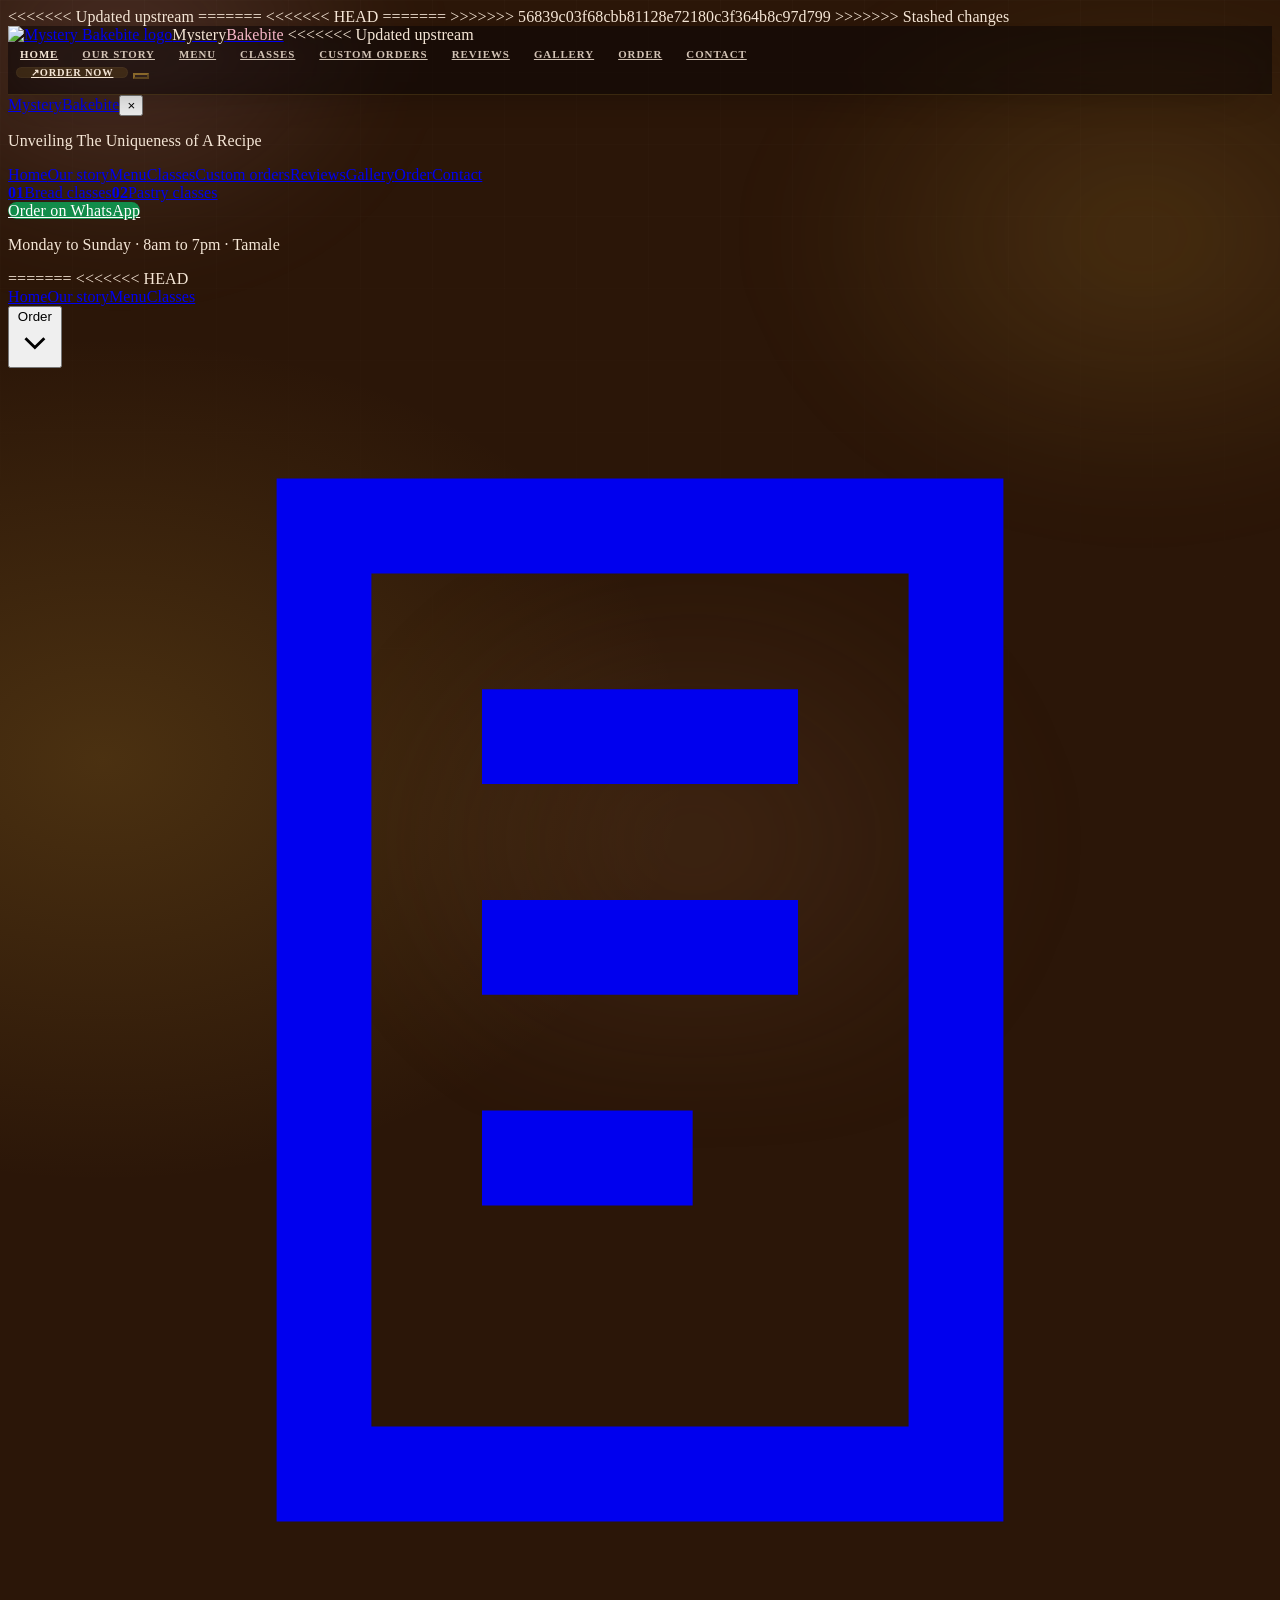
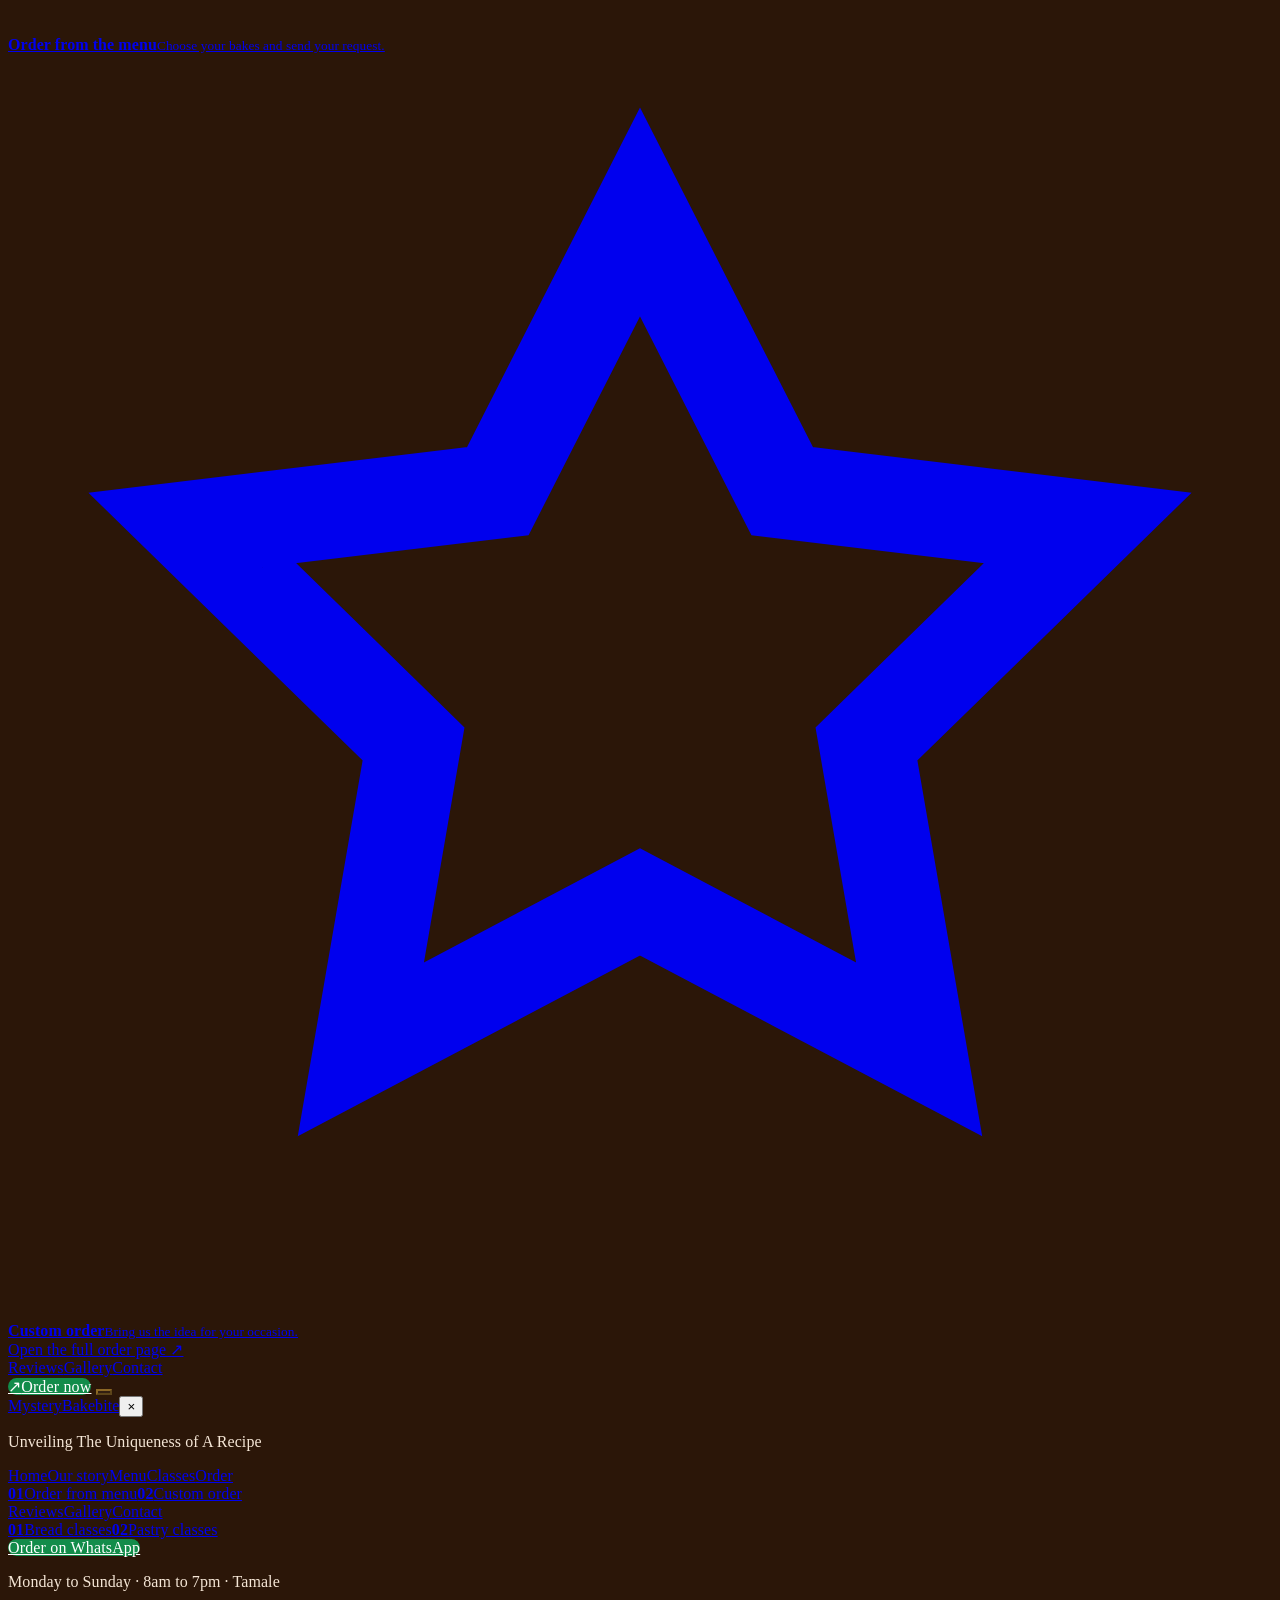
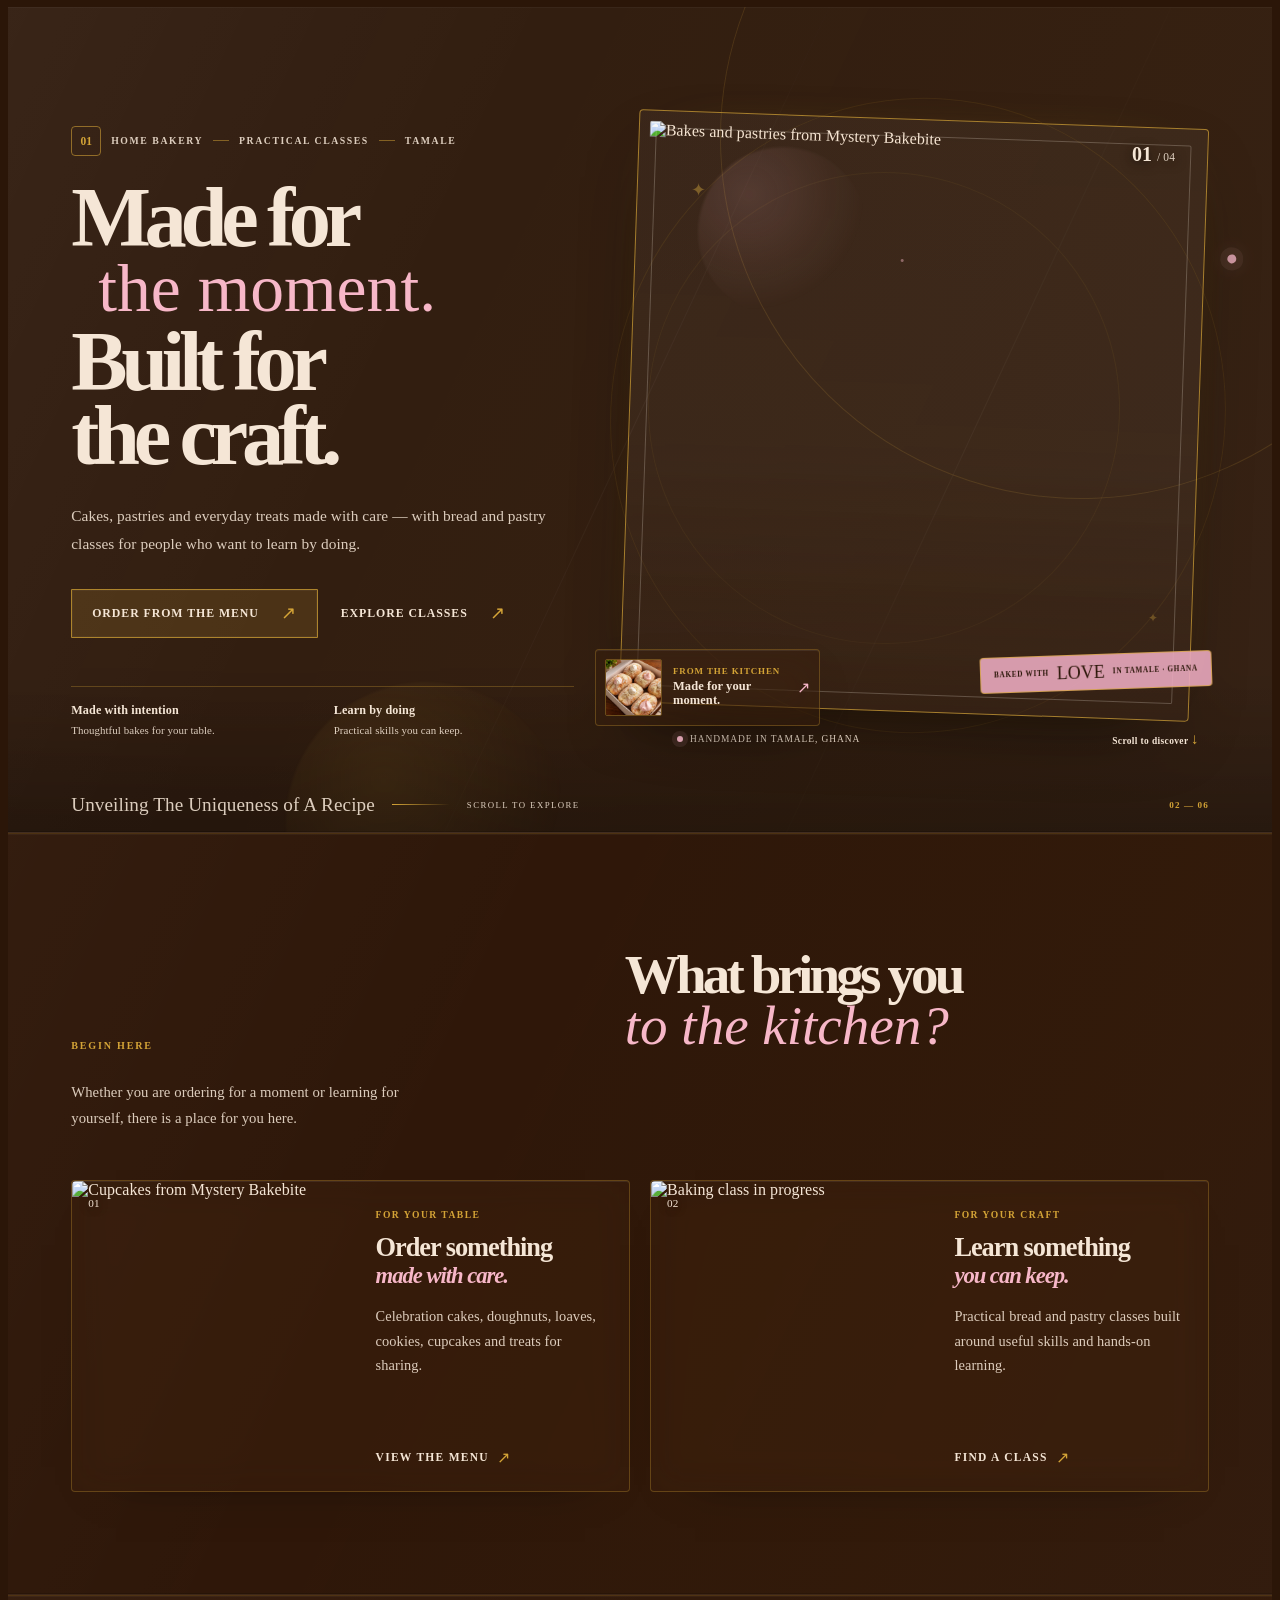
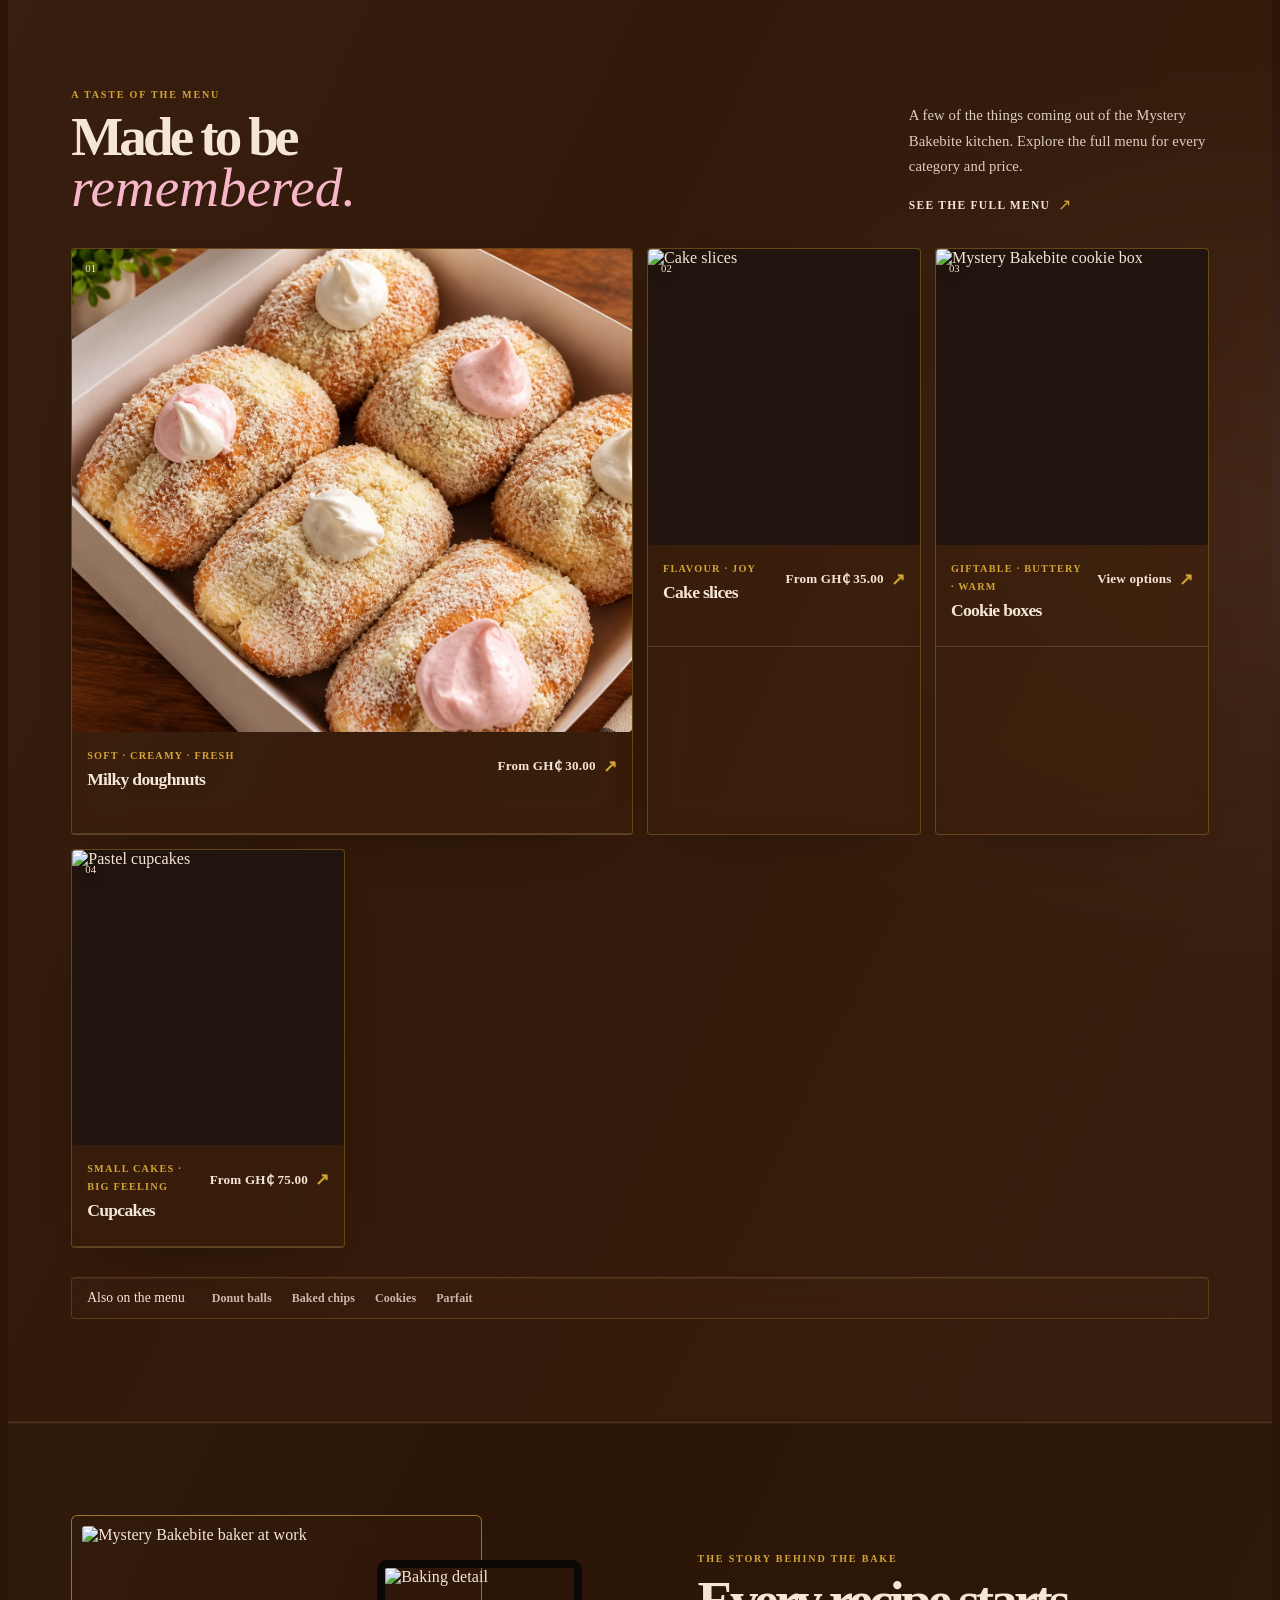
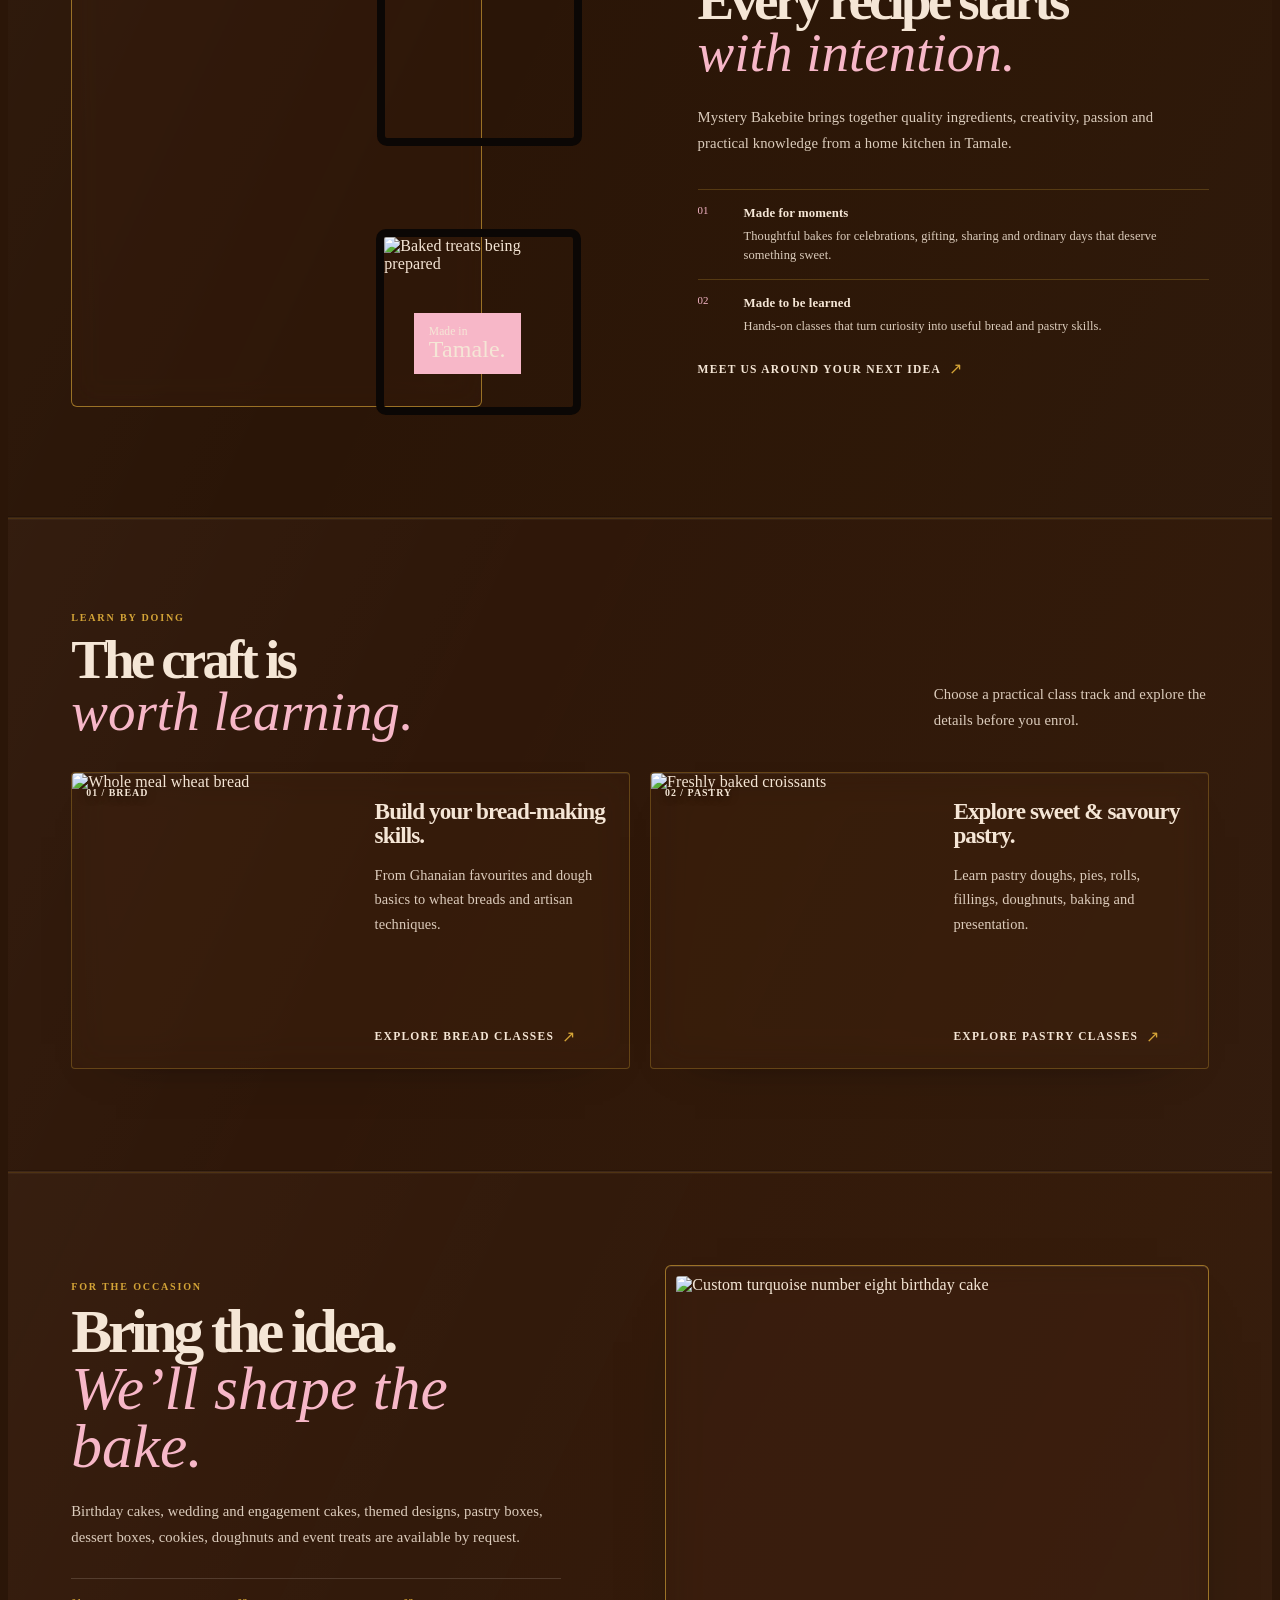
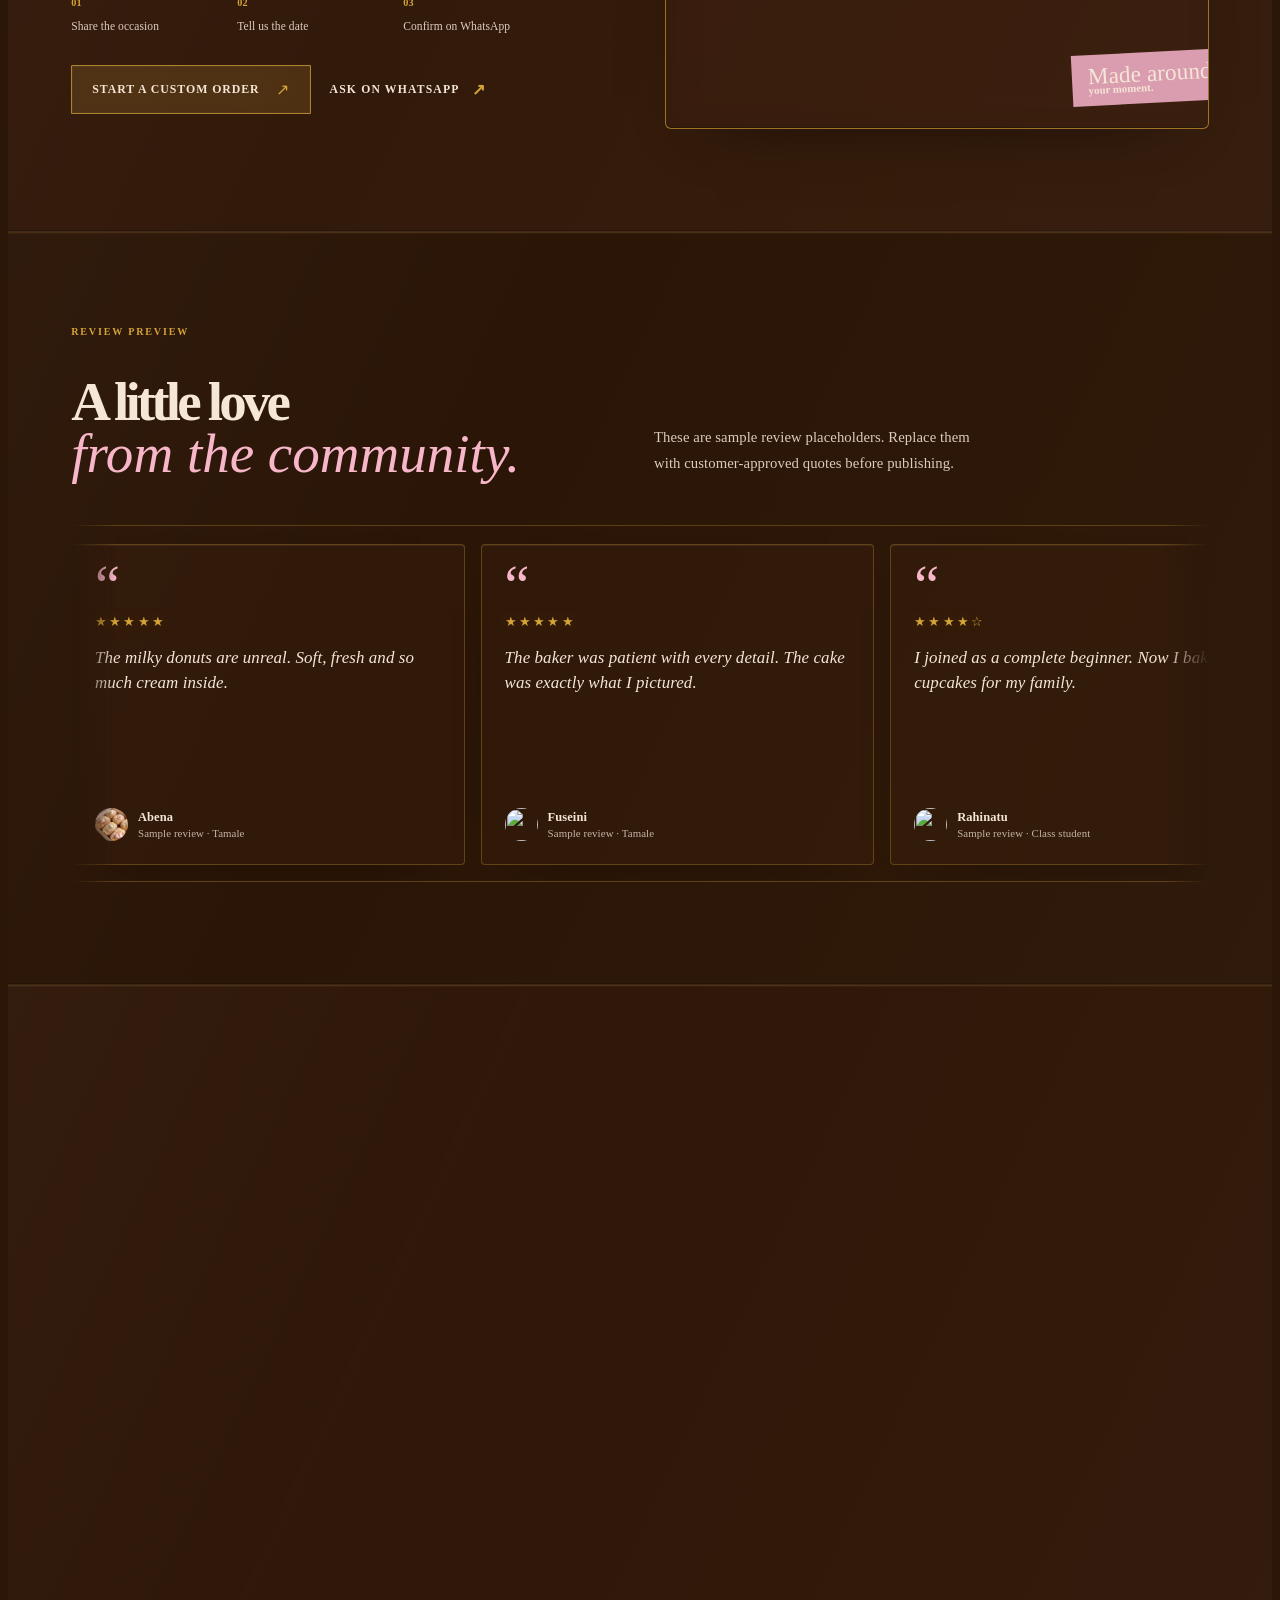
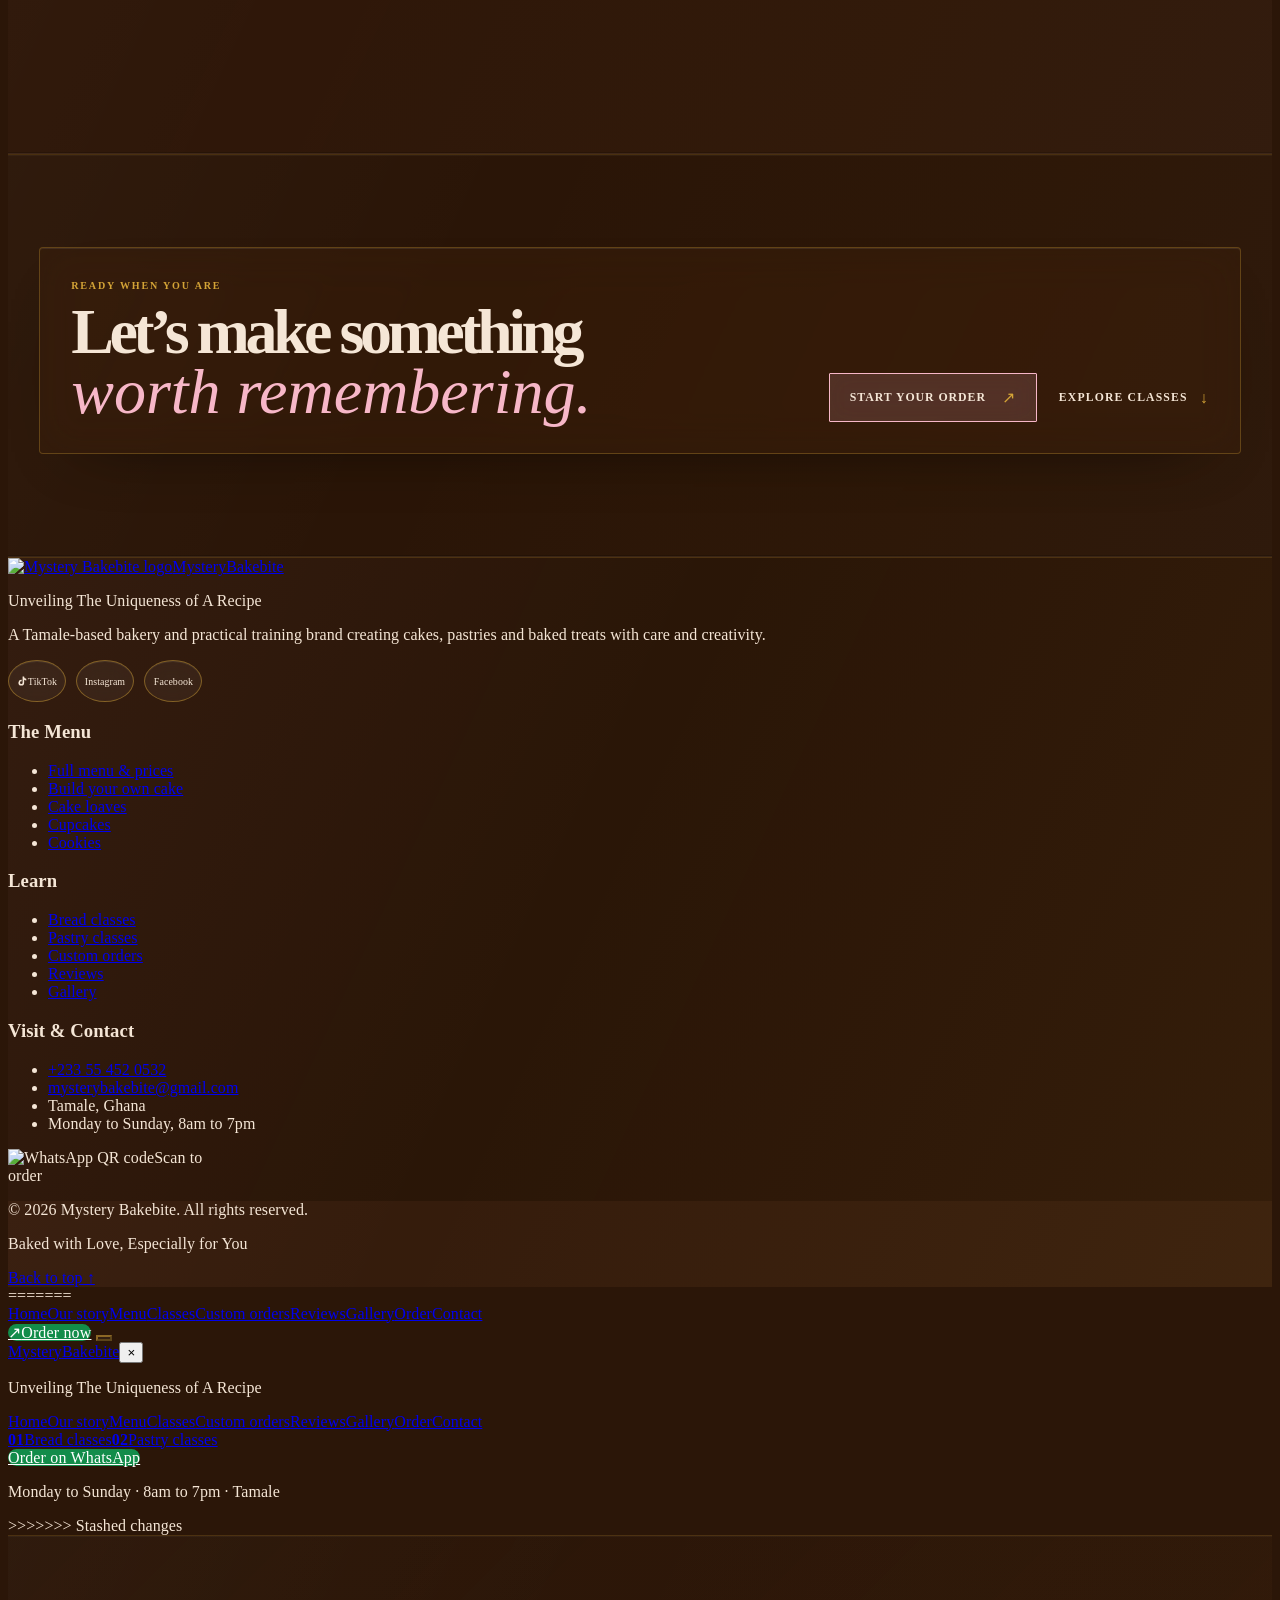
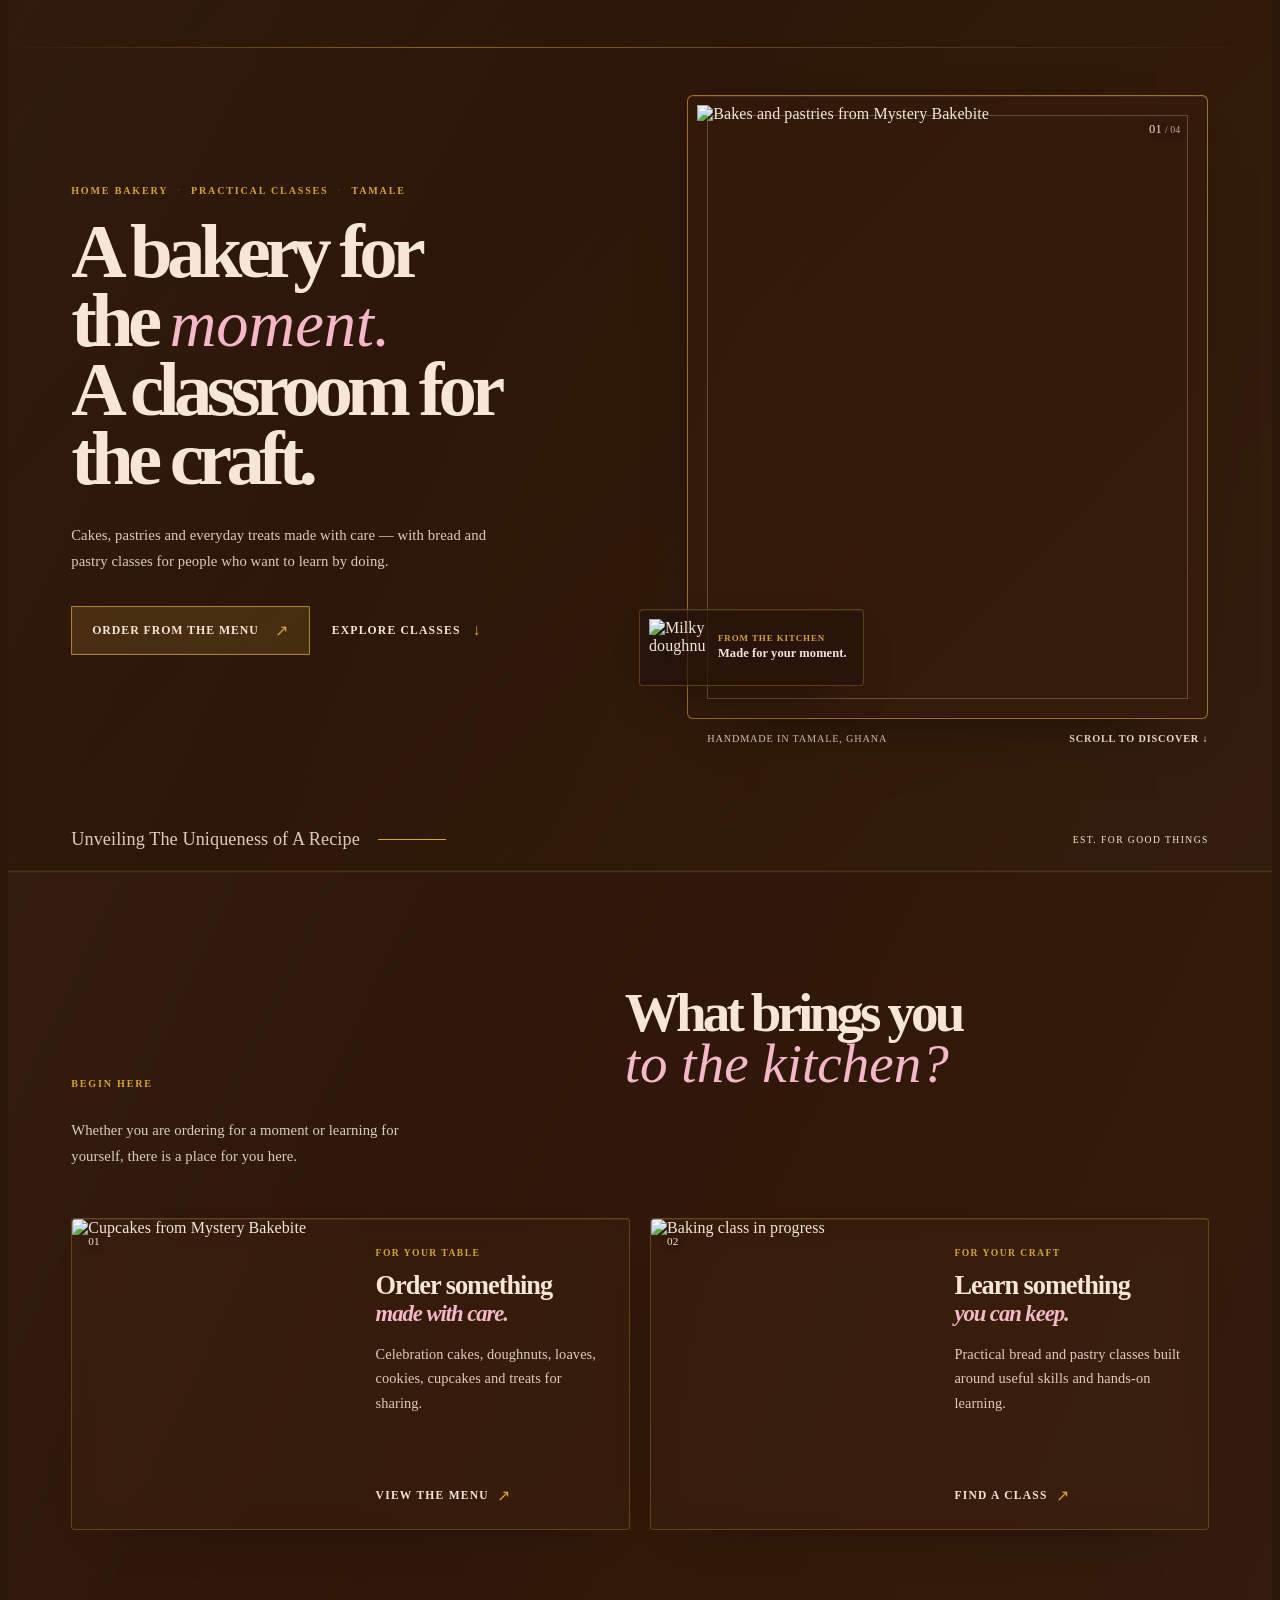
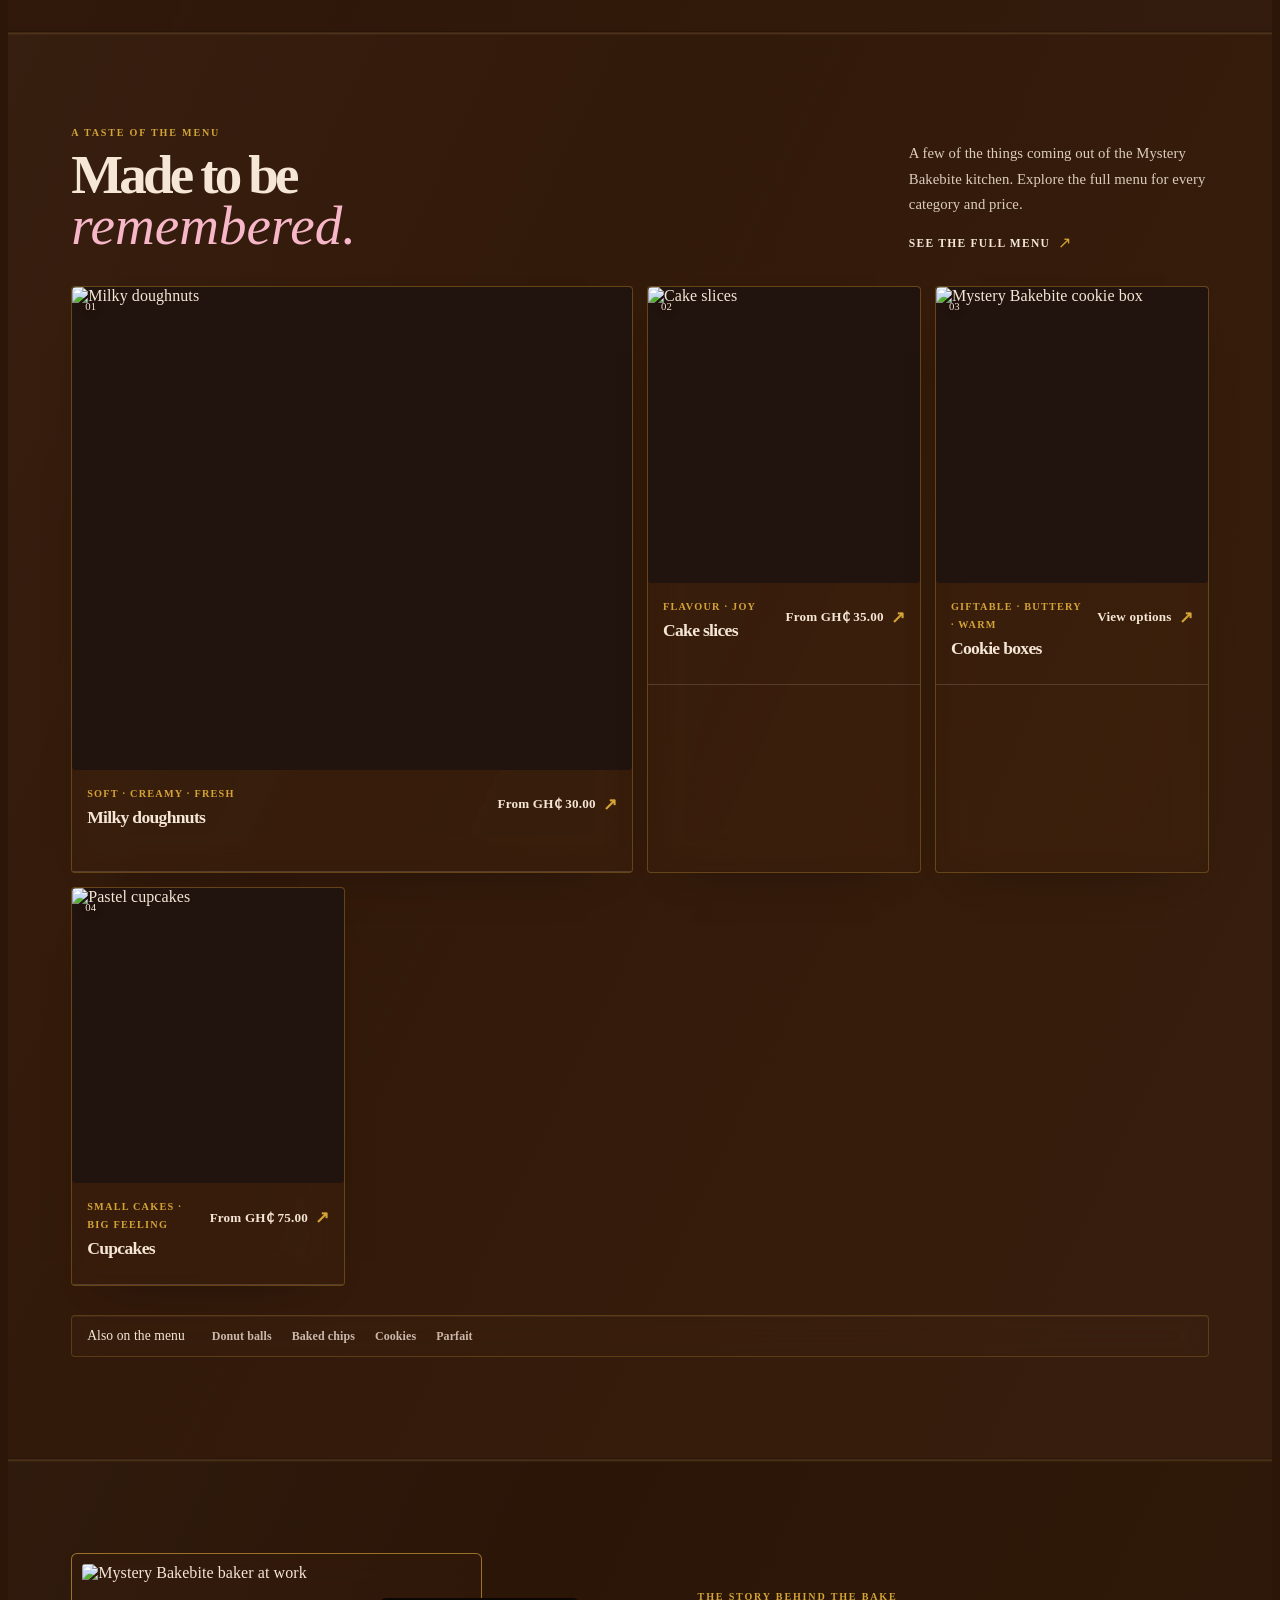
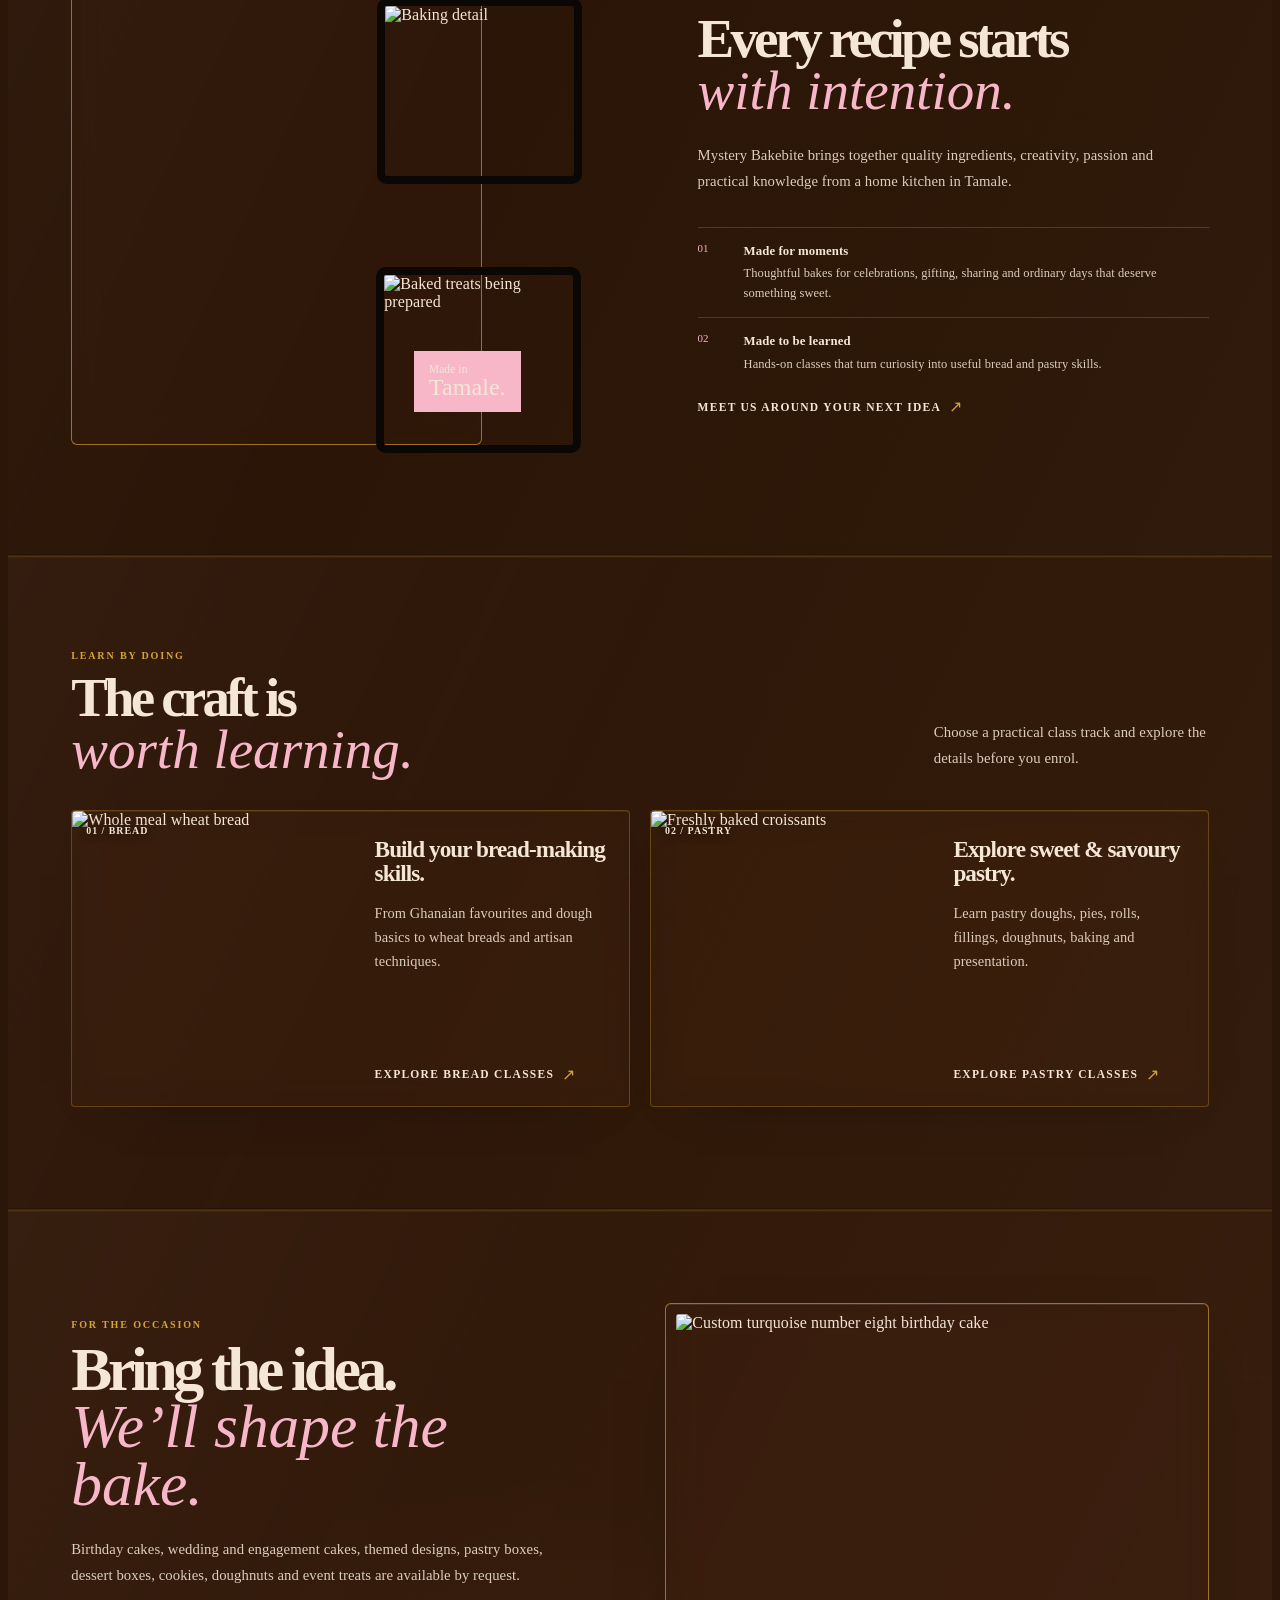
==== index.html @ 4af6d93e "v4.0" ====
<!doctype html>
<html lang="en">
<head>
<meta charset="utf-8">
<meta name="viewport" content="width=device-width, initial-scale=1">
<title>Mystery Bakebite | Home Bakery & Baking Classes in Tamale</title>
<meta name="description" content="Mystery Bakebite is a Tamale home bakery offering cakes, pastries, baked treats, custom orders and practical bread and pastry classes.">
<meta name="theme-color" content="#2B1608">
<meta property="og:type" content="website"><meta property="og:site_name" content="Mystery Bakebite"><meta property="og:locale" content="en_GH">
<meta property="og:title" content="Mystery Bakebite | Home Bakery & Baking Classes in Tamale"><meta property="og:description" content="Cakes, pastries, baked treats and practical baking classes in Tamale, Ghana.">
<meta name="twitter:card" content="summary"><meta name="twitter:title" content="Mystery Bakebite | Home Bakery & Baking Classes in Tamale"><meta name="twitter:description" content="Cakes, pastries, baked treats and practical baking classes in Tamale, Ghana.">
<link rel="icon" href="assets/favicon.png">
<link rel="preconnect" href="https://fonts.googleapis.com"><link rel="preconnect" href="https://fonts.gstatic.com" crossorigin>
<<<<<<< Updated upstream
<link href="https://fonts.googleapis.com/css2?family=Great+Vibes&family=Inter:wght@400;500;600;700;800&family=Playfair+Display:ital,wght@0,400;0,600;0,700;0,800;1,400&display=swap" rel="stylesheet">
=======
<<<<<<< HEAD
<link href="https://fonts.googleapis.com/css2?family=Great+Vibes&family=Playfair+Display:ital,wght@0,400;0,600;0,700;0,800;1,400&display=swap" rel="stylesheet">
=======
<link href="https://fonts.googleapis.com/css2?family=Great+Vibes&family=Inter:wght@400;500;600;700;800&family=Playfair+Display:ital,wght@0,400;0,600;0,700;0,800;1,400&display=swap" rel="stylesheet">
>>>>>>> 56839c03f68cbb81128e72180c3f364b8c97d799
>>>>>>> Stashed changes
<link rel="stylesheet" href="css/style.css"><link rel="stylesheet" href="css/lux.css">
<script type="application/ld+json">{"@context":"https://schema.org","@type":"Bakery","name":"Mystery Bakebite","description":"Home bakery in Tamale, Ghana, offering handmade baked goods, classes and custom orders.","telephone":"+233554520532","email":"mysterybakebite@gmail.com","address":{"@type":"PostalAddress","addressLocality":"Tamale","addressRegion":"Northern Region","addressCountry":"GH"},"areaServed":{"@type":"City","name":"Tamale"},"openingHoursSpecification":[{"@type":"OpeningHoursSpecification","dayOfWeek":["https://schema.org/Monday","https://schema.org/Tuesday","https://schema.org/Wednesday","https://schema.org/Thursday","https://schema.org/Friday","https://schema.org/Saturday","https://schema.org/Sunday"],"opens":"08:00","closes":"19:00"}],"sameAs":["https://www.tiktok.com/@mysterybakebites","https://www.instagram.com/mysterybakebites","https://www.facebook.com/mysterybakebites","https://www.youtube.com/@mysterybakebites"]}</script>
</head>
<body id="top" class="home-relaunch home-v2">
<header class="site-header nav5 nav6"><div class="wrap nav5-inner">
<a class="brand" href="index.html"><img class="brand-logo" src="assets/logo.webp" alt="Mystery Bakebite logo"><span class="brand-name"><span class="brand-mystery">Mystery</span><span class="brand-bakebite">Bakebite</span></span></a>
<<<<<<< Updated upstream
<nav class="main-nav" aria-label="Main"><a class="nav-link" data-key="home" href="index.html">Home</a><a class="nav-link" data-key="story" href="#story">Our story</a><a class="nav-link" data-key="menu" href="menu.html">Menu</a><a class="nav-link" data-key="classes" href="#classes">Classes</a><a class="nav-link" data-key="custom" href="#custom">Custom orders</a><a class="nav-link" data-key="reviews" href="#reviews">Reviews</a><a class="nav-link" data-key="gallery" href="#gallery">Gallery</a><a class="nav-link" data-key="order" href="order.html">Order</a><a class="nav-link" data-key="contact" href="#contact">Contact</a></nav>
<a class="btn btn-wa header-wa" href="order.html"><span class="wa-symbol">↗</span><span class="wa-label">Order now</span></a>
<button class="nav-toggle" aria-label="Open menu" aria-controls="drawer" aria-expanded="false"><span></span><span></span><span></span></button>
</div></header>
<div class="drawer" id="drawer" aria-hidden="true"><div class="dr-backdrop" data-close></div><aside class="dr-panel" role="dialog" aria-label="Menu"><div class="dr-top"><a class="brand" href="index.html"><img class="brand-logo" src="assets/logo.webp" alt=""><span class="brand-name"><span class="brand-mystery">Mystery</span><span class="brand-bakebite">Bakebite</span></span></a><button class="dr-close" aria-label="Close menu" data-close>×</button></div><p class="dr-slogan">Unveiling The Uniqueness of A Recipe</p><nav class="dr-nav"><a class="dr-main" href="index.html">Home</a><a class="dr-main" href="#story">Our story</a><a class="dr-main" href="menu.html">Menu</a><a class="dr-main" href="#classes">Classes</a><a class="dr-main" href="#custom">Custom orders</a><a class="dr-main" href="#reviews">Reviews</a><a class="dr-main" href="#gallery">Gallery</a><a class="dr-main" href="order.html">Order</a><a class="dr-main" href="#contact">Contact</a><div class="dr-levels"><a class="dr-lv" href="classes.html"><b>01</b>Bread classes</a><a class="dr-lv" href="pastries.html"><b>02</b>Pastry classes</a></div></nav><div class="dr-bottom"><a class="btn btn-wa" href="https://wa.me/233554520532?text=Hello%20Mystery%20Bakebite%21%20I%27d%20like%20to%20place%20an%20order%20%F0%9F%8D%A9" target="_blank" rel="noopener">Order on WhatsApp</a><p>Monday to Sunday · 8am to 7pm · Tamale</p></div></aside></div>
<main>
=======
<<<<<<< HEAD
<nav class="main-nav" aria-label="Main"><a class="nav-link" data-key="home" href="index.html">Home</a><a class="nav-link" data-key="story" href="#story">Our story</a><a class="nav-link" data-key="menu" href="menu.html">Menu</a><a class="nav-link" data-key="classes" href="classes.html">Classes</a><div class="nav-item has-dd" data-key="order"><button class="nav-link dd-btn" type="button" aria-haspopup="true" aria-expanded="false">Order <svg class="chev" viewBox="0 0 24 24" fill="none" stroke="currentColor" stroke-width="1.8" aria-hidden="true"><path d="m6 9 6 6 6-6"></path></svg></button><div class="dd-panel"><div class="dd-inner"><a class="dd-link" href="order.html"><span class="dd-ic"><svg viewBox="0 0 24 24" fill="none" stroke="currentColor" stroke-width="1.8" aria-hidden="true"><path d="M6 3h12v18H6zM9 7h6M9 11h6M9 15h4"></path></svg></span><span><b>Order from the menu</b><small>Choose your bakes and send your request.</small></span></a><a class="dd-link" href="#custom"><span class="dd-ic"><svg viewBox="0 0 24 24" fill="none" stroke="currentColor" stroke-width="1.8" aria-hidden="true"><path d="M12 3 14.7 8.3 20.5 9l-4.2 4.1 1 5.8-5.3-2.8-5.3 2.8 1-5.8L3.5 9l5.8-.7L12 3Z"></path></svg></span><span><b>Custom order</b><small>Bring us the idea for your occasion.</small></span></a></div><a class="dd-foot" href="order.html">Open the full order page ↗</a></div></div><a class="nav-link" data-key="reviews" href="#reviews">Reviews</a><a class="nav-link" data-key="gallery" href="#gallery">Gallery</a><a class="nav-link" data-key="contact" href="contact.html">Contact</a></nav>
<a class="btn btn-wa header-wa" href="order.html"><span class="wa-symbol">↗</span><span class="wa-label">Order now</span></a>
<button class="nav-toggle" aria-label="Open menu" aria-controls="drawer" aria-expanded="false"><span></span><span></span><span></span></button>
</div></header>
<div class="drawer" id="drawer" aria-hidden="true"><div class="dr-backdrop" data-close></div><aside class="dr-panel" role="dialog" aria-label="Menu"><div class="dr-top"><a class="brand" href="index.html"><img class="brand-logo" src="assets/logo.webp" alt=""><span class="brand-name"><span class="brand-mystery">Mystery</span><span class="brand-bakebite">Bakebite</span></span></a><button class="dr-close" aria-label="Close menu" data-close>×</button></div><p class="dr-slogan">Unveiling The Uniqueness of A Recipe</p><nav class="dr-nav"><a class="dr-main" href="index.html">Home</a><a class="dr-main" href="#story">Our story</a><a class="dr-main" href="menu.html">Menu</a><a class="dr-main" href="classes.html">Classes</a><a class="dr-main" href="order.html">Order</a><div class="dr-levels dr-order-sub"><a class="dr-lv" href="order.html"><b>01</b>Order from menu</a><a class="dr-lv" href="#custom"><b>02</b>Custom order</a></div><a class="dr-main" href="#reviews">Reviews</a><a class="dr-main" href="#gallery">Gallery</a><a class="dr-main" href="contact.html">Contact</a><div class="dr-levels"><a class="dr-lv" href="classes.html"><b>01</b>Bread classes</a><a class="dr-lv" href="pastries.html"><b>02</b>Pastry classes</a></div></nav><div class="dr-bottom"><a class="btn btn-wa" href="https://wa.me/233554520532?text=Hello%20Mystery%20Bakebite%21%20I%27d%20like%20to%20place%20an%20order%20%F0%9F%8D%A9" target="_blank" rel="noopener">Order on WhatsApp</a><p>Monday to Sunday · 8am to 7pm · Tamale</p></div></aside></div>
<main>
  <section class="v3-hero" aria-labelledby="hero-title">
    <div class="v3-hero-backdrop" aria-hidden="true"><span class="v3-gridline v3-gridline-a"></span><span class="v3-gridline v3-gridline-b"></span><span class="v3-orbit v3-orbit-a"></span><span class="v3-orbit v3-orbit-b"></span><span class="v3-orb v3-orb-a"></span><span class="v3-orb v3-orb-b"></span><span class="v3-spark v3-spark-a">✦</span><span class="v3-spark v3-spark-b">✦</span><span class="v3-spark v3-spark-c">·</span></div>
    <div class="wrap v3-hero-grid">
      <div class="v3-hero-copy">
        <div class="v3-eyebrow"><span class="v3-eyebrow-number">01</span><span>Home bakery</span><i></i><span>Practical classes</span><i></i><span>Tamale</span></div>
        <h1 id="hero-title"><span>Made for</span><em>the moment.</em><span>Built for</span><strong>the craft.</strong></h1>
        <p class="v3-hero-lede">Cakes, pastries and everyday treats made with care — with bread and pastry classes for people who want to learn by doing.</p>
        <div class="v3-actions"><a class="v3-button v3-button-primary" href="order.html">Order from the menu <span>↗</span></a><a class="v3-button v3-button-quiet" href="classes.html">Explore classes <span>↗</span></a></div>
        <div class="v3-proof-row"><div><b>Made with intention</b><span>Thoughtful bakes for your table.</span></div><div><b>Learn by doing</b><span>Practical skills you can keep.</span></div></div>
      </div>
      <figure class="v3-hero-visual">
        <div class="v3-image-shell"><div class="v3-image-ring"></div><div class="v3-image-frame"><img src="assets/lux-hero.webp" alt="Bakes and pastries from Mystery Bakebite"><span class="v3-image-wash"></span></div><div class="v3-image-index"><b>01</b><span>/ 04</span></div></div>
        <div class="v3-floating-card"><img src="assets/milky-doughnuts-new.webp" alt="Milky doughnuts"><span><small>From the kitchen</small><b>Made for your moment.</b></span><i>↗</i></div>
        <div class="v3-seal" aria-hidden="true"><span>BAKED WITH</span><b>LOVE</b><span>IN TAMALE · GHANA</span></div>
        <figcaption><span><i></i> Handmade in Tamale, Ghana</span><b>Scroll to discover <strong>↓</strong></b></figcaption>
      </figure>
    </div>
    <div class="wrap v3-hero-footer"><span>Unveiling The Uniqueness of A Recipe</span><i></i><span>Scroll to explore</span><b>02 — 06</b></div>
  </section>
  <section class="v2-intents" id="story"><div class="wrap"><div class="v2-section-intro reveal"><p class="v2-overline">Begin here</p><h2>What brings you<br><em>to the kitchen?</em></h2><p>Whether you are ordering for a moment or learning for yourself, there is a place for you here.</p></div><div class="v2-intent-grid"><a class="v2-intent v2-intent-bake reveal" href="menu.html"><div class="v2-intent-art"><img src="assets/cupcakes.webp" alt="Cupcakes from Mystery Bakebite"><span>01</span></div><div class="v2-intent-copy"><p class="v2-small-label">For your table</p><h3>Order something<br><em>made with care.</em></h3><p>Celebration cakes, doughnuts, loaves, cookies, cupcakes and treats for sharing.</p><span class="v2-link">View the menu <b>↗</b></span></div></a><a class="v2-intent v2-intent-learn reveal" href="#classes"><div class="v2-intent-art"><img src="assets/lux-story-3.webp" alt="Baking class in progress"><span>02</span></div><div class="v2-intent-copy"><p class="v2-small-label">For your craft</p><h3>Learn something<br><em>you can keep.</em></h3><p>Practical bread and pastry classes built around useful skills and hands-on learning.</p><span class="v2-link">Find a class <b>↗</b></span></div></a></div></div></section>
  <section class="v2-menu" id="menu"><div class="wrap"><div class="v2-heading-row reveal"><div><p class="v2-overline">A taste of the menu</p><h2>Made to be<br><em>remembered.</em></h2></div><div class="v2-heading-aside"><p>A few of the things coming out of the Mystery Bakebite kitchen. Explore the full menu for every category and price.</p><a class="v2-link" href="menu.html">See the full menu <b>↗</b></a></div></div><div class="v2-product-grid"><a class="v2-product v2-product-large reveal" href="order.html#cat-milky"><div class="v2-product-image"><img src="assets/milky-doughnuts-new.webp" alt="Milky doughnuts"><span>01</span></div><div class="v2-product-info"><div><small>Soft · creamy · fresh</small><h3>Milky doughnuts</h3></div><strong>From GH₵ 30.00 <i>↗</i></strong></div></a><a class="v2-product reveal" href="order.html#cat-slices"><div class="v2-product-image"><img src="assets/slices.webp" alt="Cake slices"><span>02</span></div><div class="v2-product-info"><div><small>Flavour · joy</small><h3>Cake slices</h3></div><strong>From GH₵ 35.00 <i>↗</i></strong></div></a><a class="v2-product reveal" href="order.html#cat-cookies"><div class="v2-product-image"><img src="assets/mystery-cookie-box.webp" alt="Mystery Bakebite cookie box"><span>03</span></div><div class="v2-product-info"><div><small>Giftable · buttery · warm</small><h3>Cookie boxes</h3></div><strong>View options <i>↗</i></strong></div></a><a class="v2-product reveal" href="order.html#cat-cupcakes"><div class="v2-product-image"><img src="assets/pastel-cupcakes.webp" alt="Pastel cupcakes"><span>04</span></div><div class="v2-product-info"><div><small>Small cakes · big feeling</small><h3>Cupcakes</h3></div><strong>From GH₵ 75.00 <i>↗</i></strong></div></a></div><nav class="v2-category-nav reveal" aria-label="More product categories"><span>Also on the menu</span><a href="order.html#cat-doughnut-balls">Donut balls</a><a href="order.html#cat-chips-baked">Baked chips</a><a href="order.html#cat-cookies">Cookies</a><a href="order.html#cat-parfait">Parfait</a></nav></div></section>
  <section class="v2-story"><div class="wrap v2-story-grid"><div class="v2-story-collage reveal"><div class="v2-story-main"><img src="assets/founder.webp" alt="Mystery Bakebite baker at work"><span>Made in<br><em>Tamale.</em></span></div><img class="v2-story-detail detail-one" src="assets/lux-story-1.webp" alt="Baking detail" loading="lazy"><img class="v2-story-detail detail-two" src="assets/lux-story-2.webp" alt="Baked treats being prepared" loading="lazy"></div><div class="v2-story-copy reveal"><p class="v2-overline">The story behind the bake</p><h2>Every recipe starts<br><em>with intention.</em></h2><p>Mystery Bakebite brings together quality ingredients, creativity, passion and practical knowledge from a home kitchen in Tamale.</p><div class="v2-story-list"><div><span>01</span><p><b>Made for moments</b>Thoughtful bakes for celebrations, gifting, sharing and ordinary days that deserve something sweet.</p></div><div><span>02</span><p><b>Made to be learned</b>Hands-on classes that turn curiosity into useful bread and pastry skills.</p></div></div><a class="v2-link" href="#custom">Meet us around your next idea <b>↗</b></a></div></div></section>
  <section class="v2-classes" id="classes"><div class="wrap"><div class="v2-class-head reveal"><div><p class="v2-overline">Learn by doing</p><h2>The craft is<br><em>worth learning.</em></h2></div><p>Choose a practical class track and explore the details before you enrol.</p></div><div class="v2-class-grid"><a class="v2-class-card reveal" href="classes.html"><div class="v2-class-image"><img src="assets/breads/whole-meal-wheat-bread.webp" alt="Whole meal wheat bread"><span>01 / Bread</span></div><div class="v2-class-copy"><h3>Build your bread-making skills.</h3><p>From Ghanaian favourites and dough basics to wheat breads and artisan techniques.</p><span class="v2-link">Explore bread classes <b>↗</b></span></div></a><a class="v2-class-card reveal" href="pastries.html"><div class="v2-class-image"><img src="assets/pastries/croissants.webp" alt="Freshly baked croissants"><span>02 / Pastry</span></div><div class="v2-class-copy"><h3>Explore sweet &amp; savoury pastry.</h3><p>Learn pastry doughs, pies, rolls, fillings, doughnuts, baking and presentation.</p><span class="v2-link">Explore pastry classes <b>↗</b></span></div></a></div></div></section>
  <section class="v2-custom" id="custom"><div class="wrap v2-custom-grid"><div class="v2-custom-copy reveal"><p class="v2-overline">For the occasion</p><h2>Bring the idea.<br><em>We’ll shape the bake.</em></h2><p>Birthday cakes, wedding and engagement cakes, themed designs, pastry boxes, dessert boxes, cookies, doughnuts and event treats are available by request.</p><div class="v2-custom-steps"><span><b>01</b>Share the occasion</span><span><b>02</b>Tell us the date</span><span><b>03</b>Confirm on WhatsApp</span></div><div class="v2-actions"><a class="v2-button v2-button-dark" href="order.html">Start a custom order <span>↗</span></a><a class="v2-text-button" href="https://wa.me/233554520532?text=Hello%20Mystery%20Bakebite%21%20I%27d%20like%20to%20discuss%20a%20custom%20order.%0A%0AOccasion%3A%20%0ADate%20needed%3A%20%0AWhat%20I%27m%20imagining%3A%20" target="_blank" rel="noopener">Ask on WhatsApp <span>↗</span></a></div></div><figure class="v2-custom-image reveal"><img src="assets/turquoise-number-eight-cake.webp" alt="Custom turquoise number eight birthday cake"><figcaption><span>Made around</span><b>your moment.</b></figcaption></figure></div></section>
  <section class="v2-reviews" id="reviews"><div class="wrap"><div class="v2-review-head reveal"><p class="v2-overline">Review preview</p><h2>A little love<br><em>from the community.</em></h2><p>These are sample review placeholders. Replace them with customer-approved quotes before publishing.</p></div><div class="v2-review-viewport" role="region" aria-label="Sample review carousel" tabindex="0"><div class="v2-review-list"><article class="v2-review"><span class="v2-quote">“</span><div class="v2-review-rating" aria-label="5 out of 5 stars, sample rating"><span aria-hidden="true">★★★★★</span></div><blockquote>The milky donuts are unreal. Soft, fresh and so much cream inside.</blockquote><footer><img src="assets/milky-doughnuts-new.webp" alt=""><span><b>Abena</b><small>Sample review · Tamale</small></span></footer></article><article class="v2-review"><span class="v2-quote">“</span><div class="v2-review-rating" aria-label="5 out of 5 stars, sample rating"><span aria-hidden="true">★★★★★</span></div><blockquote>The baker was patient with every detail. The cake was exactly what I pictured.</blockquote><footer><img src="assets/slices.webp" alt=""><span><b>Fuseini</b><small>Sample review · Tamale</small></span></footer></article><article class="v2-review"><span class="v2-quote">“</span><div class="v2-review-rating" aria-label="4 out of 5 stars, sample rating"><span aria-hidden="true">★★★★☆</span></div><blockquote>I joined as a complete beginner. Now I bake cupcakes for my family.</blockquote><footer><img src="assets/cupcakes.webp" alt=""><span><b>Rahinatu</b><small>Sample review · Class student</small></span></footer></article><article class="v2-review v2-review-placeholder"><span class="v2-quote">“</span><div class="v2-review-rating" aria-label="4 out of 5 stars, placeholder rating"><span aria-hidden="true">★★★★☆</span></div><blockquote>Customer-approved review placeholder 04. Replace this copy before publishing.</blockquote><footer><img src="assets/logo.webp" alt=""><span><b>Amina · Tamale</b><small>Sample placeholder · not a testimonial</small></span></footer></article><article class="v2-review v2-review-placeholder"><span class="v2-quote">“</span><div class="v2-review-rating" aria-label="4 out of 5 stars, placeholder rating"><span aria-hidden="true">★★★★☆</span></div><blockquote>Customer-approved review placeholder 05. Replace this copy before publishing.</blockquote><footer><img src="assets/milky-doughnuts-new.webp" alt=""><span><b>Yakubu · Tamale</b><small>Sample placeholder · not a testimonial</small></span></footer></article><article class="v2-review v2-review-placeholder"><span class="v2-quote">“</span><div class="v2-review-rating" aria-label="5 out of 5 stars, placeholder rating"><span aria-hidden="true">★★★★★</span></div><blockquote>Customer-approved review placeholder 06. Replace this copy before publishing.</blockquote><footer><img src="assets/slices.webp" alt=""><span><b>Mavis · Tamale</b><small>Sample placeholder · not a testimonial</small></span></footer></article><article class="v2-review v2-review-placeholder"><span class="v2-quote">“</span><div class="v2-review-rating" aria-label="4 out of 5 stars, placeholder rating"><span aria-hidden="true">★★★★☆</span></div><blockquote>Customer-approved review placeholder 07. Replace this copy before publishing.</blockquote><footer><img src="assets/cupcakes.webp" alt=""><span><b>Kojo · Tamale</b><small>Sample placeholder · not a testimonial</small></span></footer></article><article class="v2-review v2-review-placeholder"><span class="v2-quote">“</span><div class="v2-review-rating" aria-label="5 out of 5 stars, placeholder rating"><span aria-hidden="true">★★★★★</span></div><blockquote>Customer-approved review placeholder 08. Replace this copy before publishing.</blockquote><footer><img src="assets/logo.webp" alt=""><span><b>Abiba · Tamale</b><small>Sample placeholder · not a testimonial</small></span></footer></article><article class="v2-review v2-review-placeholder"><span class="v2-quote">“</span><div class="v2-review-rating" aria-label="5 out of 5 stars, placeholder rating"><span aria-hidden="true">★★★★★</span></div><blockquote>Customer-approved review placeholder 09. Replace this copy before publishing.</blockquote><footer><img src="assets/milky-doughnuts-new.webp" alt=""><span><b>Fati · Tamale</b><small>Sample placeholder · not a testimonial</small></span></footer></article><article class="v2-review v2-review-placeholder"><span class="v2-quote">“</span><div class="v2-review-rating" aria-label="4 out of 5 stars, placeholder rating"><span aria-hidden="true">★★★★☆</span></div><blockquote>Customer-approved review placeholder 10. Replace this copy before publishing.</blockquote><footer><img src="assets/slices.webp" alt=""><span><b>Naa · Tamale</b><small>Sample placeholder · not a testimonial</small></span></footer></article><article class="v2-review v2-review-placeholder"><span class="v2-quote">“</span><div class="v2-review-rating" aria-label="5 out of 5 stars, placeholder rating"><span aria-hidden="true">★★★★★</span></div><blockquote>Customer-approved review placeholder 11. Replace this copy before publishing.</blockquote><footer><img src="assets/cupcakes.webp" alt=""><span><b>Kofi · Tamale</b><small>Sample placeholder · not a testimonial</small></span></footer></article><article class="v2-review v2-review-placeholder"><span class="v2-quote">“</span><div class="v2-review-rating" aria-label="5 out of 5 stars, placeholder rating"><span aria-hidden="true">★★★★★</span></div><blockquote>Customer-approved review placeholder 12. Replace this copy before publishing.</blockquote><footer><img src="assets/logo.webp" alt=""><span><b>Salma · Tamale</b><small>Sample placeholder · not a testimonial</small></span></footer></article><article class="v2-review v2-review-placeholder"><span class="v2-quote">“</span><div class="v2-review-rating" aria-label="4 out of 5 stars, placeholder rating"><span aria-hidden="true">★★★★☆</span></div><blockquote>Customer-approved review placeholder 13. Replace this copy before publishing.</blockquote><footer><img src="assets/milky-doughnuts-new.webp" alt=""><span><b>Ibrahim · Tamale</b><small>Sample placeholder · not a testimonial</small></span></footer></article><article class="v2-review v2-review-placeholder"><span class="v2-quote">“</span><div class="v2-review-rating" aria-label="4 out of 5 stars, placeholder rating"><span aria-hidden="true">★★★★☆</span></div><blockquote>Customer-approved review placeholder 14. Replace this copy before publishing.</blockquote><footer><img src="assets/slices.webp" alt=""><span><b>Akosua · Tamale</b><small>Sample placeholder · not a testimonial</small></span></footer></article><article class="v2-review v2-review-placeholder"><span class="v2-quote">“</span><div class="v2-review-rating" aria-label="5 out of 5 stars, placeholder rating"><span aria-hidden="true">★★★★★</span></div><blockquote>Customer-approved review placeholder 15. Replace this copy before publishing.</blockquote><footer><img src="assets/cupcakes.webp" alt=""><span><b>Abdul · Tamale</b><small>Sample placeholder · not a testimonial</small></span></footer></article><article class="v2-review v2-review-placeholder"><span class="v2-quote">“</span><div class="v2-review-rating" aria-label="5 out of 5 stars, placeholder rating"><span aria-hidden="true">★★★★★</span></div><blockquote>Customer-approved review placeholder 16. Replace this copy before publishing.</blockquote><footer><img src="assets/logo.webp" alt=""><span><b>Zainab · Tamale</b><small>Sample placeholder · not a testimonial</small></span></footer></article><article class="v2-review v2-review-placeholder"><span class="v2-quote">“</span><div class="v2-review-rating" aria-label="4 out of 5 stars, placeholder rating"><span aria-hidden="true">★★★★☆</span></div><blockquote>Customer-approved review placeholder 17. Replace this copy before publishing.</blockquote><footer><img src="assets/milky-doughnuts-new.webp" alt=""><span><b>Nana · Tamale</b><small>Sample placeholder · not a testimonial</small></span></footer></article><article class="v2-review v2-review-placeholder"><span class="v2-quote">“</span><div class="v2-review-rating" aria-label="4 out of 5 stars, placeholder rating"><span aria-hidden="true">★★★★☆</span></div><blockquote>Customer-approved review placeholder 18. Replace this copy before publishing.</blockquote><footer><img src="assets/slices.webp" alt=""><span><b>Mawuli · Tamale</b><small>Sample placeholder · not a testimonial</small></span></footer></article><article class="v2-review v2-review-placeholder"><span class="v2-quote">“</span><div class="v2-review-rating" aria-label="4 out of 5 stars, placeholder rating"><span aria-hidden="true">★★★★☆</span></div><blockquote>Customer-approved review placeholder 19. Replace this copy before publishing.</blockquote><footer><img src="assets/cupcakes.webp" alt=""><span><b>Mariama · Tamale</b><small>Sample placeholder · not a testimonial</small></span></footer></article><article class="v2-review v2-review-placeholder"><span class="v2-quote">“</span><div class="v2-review-rating" aria-label="4 out of 5 stars, placeholder rating"><span aria-hidden="true">★★★★☆</span></div><blockquote>Customer-approved review placeholder 20. Replace this copy before publishing.</blockquote><footer><img src="assets/logo.webp" alt=""><span><b>Latif · Tamale</b><small>Sample placeholder · not a testimonial</small></span></footer></article><article class="v2-review v2-review-placeholder"><span class="v2-quote">“</span><div class="v2-review-rating" aria-label="5 out of 5 stars, placeholder rating"><span aria-hidden="true">★★★★★</span></div><blockquote>Customer-approved review placeholder 21. Replace this copy before publishing.</blockquote><footer><img src="assets/milky-doughnuts-new.webp" alt=""><span><b>Adjoa · Tamale</b><small>Sample placeholder · not a testimonial</small></span></footer></article><article class="v2-review v2-review-placeholder"><span class="v2-quote">“</span><div class="v2-review-rating" aria-label="4 out of 5 stars, placeholder rating"><span aria-hidden="true">★★★★☆</span></div><blockquote>Customer-approved review placeholder 22. Replace this copy before publishing.</blockquote><footer><img src="assets/slices.webp" alt=""><span><b>Hamza · Tamale</b><small>Sample placeholder · not a testimonial</small></span></footer></article><article class="v2-review v2-review-placeholder"><span class="v2-quote">“</span><div class="v2-review-rating" aria-label="4 out of 5 stars, placeholder rating"><span aria-hidden="true">★★★★☆</span></div><blockquote>Customer-approved review placeholder 23. Replace this copy before publishing.</blockquote><footer><img src="assets/cupcakes.webp" alt=""><span><b>Efua · Tamale</b><small>Sample placeholder · not a testimonial</small></span></footer></article><article class="v2-review v2-review-placeholder"><span class="v2-quote">“</span><div class="v2-review-rating" aria-label="5 out of 5 stars, placeholder rating"><span aria-hidden="true">★★★★★</span></div><blockquote>Customer-approved review placeholder 24. Replace this copy before publishing.</blockquote><footer><img src="assets/logo.webp" alt=""><span><b>Rahim · Tamale</b><small>Sample placeholder · not a testimonial</small></span></footer></article><article class="v2-review v2-review-placeholder"><span class="v2-quote">“</span><div class="v2-review-rating" aria-label="5 out of 5 stars, placeholder rating"><span aria-hidden="true">★★★★★</span></div><blockquote>Customer-approved review placeholder 25. Replace this copy before publishing.</blockquote><footer><img src="assets/milky-doughnuts-new.webp" alt=""><span><b>Selina · Tamale</b><small>Sample placeholder · not a testimonial</small></span></footer></article><article class="v2-review v2-review-placeholder"><span class="v2-quote">“</span><div class="v2-review-rating" aria-label="5 out of 5 stars, placeholder rating"><span aria-hidden="true">★★★★★</span></div><blockquote>Customer-approved review placeholder 26. Replace this copy before publishing.</blockquote><footer><img src="assets/slices.webp" alt=""><span><b>Mohammed · Tamale</b><small>Sample placeholder · not a testimonial</small></span></footer></article><article class="v2-review v2-review-placeholder"><span class="v2-quote">“</span><div class="v2-review-rating" aria-label="4 out of 5 stars, placeholder rating"><span aria-hidden="true">★★★★☆</span></div><blockquote>Customer-approved review placeholder 27. Replace this copy before publishing.</blockquote><footer><img src="assets/cupcakes.webp" alt=""><span><b>Hawa · Tamale</b><small>Sample placeholder · not a testimonial</small></span></footer></article><article class="v2-review v2-review-placeholder"><span class="v2-quote">“</span><div class="v2-review-rating" aria-label="5 out of 5 stars, placeholder rating"><span aria-hidden="true">★★★★★</span></div><blockquote>Customer-approved review placeholder 28. Replace this copy before publishing.</blockquote><footer><img src="assets/logo.webp" alt=""><span><b>Esi · Bolgatanga</b><small>Sample placeholder · not a testimonial</small></span></footer></article><article class="v2-review v2-review-placeholder"><span class="v2-quote">“</span><div class="v2-review-rating" aria-label="4 out of 5 stars, placeholder rating"><span aria-hidden="true">★★★★☆</span></div><blockquote>Customer-approved review placeholder 29. Replace this copy before publishing.</blockquote><footer><img src="assets/milky-doughnuts-new.webp" alt=""><span><b>Alhassan · Wa</b><small>Sample placeholder · not a testimonial</small></span></footer></article><article class="v2-review v2-review-placeholder"><span class="v2-quote">“</span><div class="v2-review-rating" aria-label="4 out of 5 stars, placeholder rating"><span aria-hidden="true">★★★★☆</span></div><blockquote>Customer-approved review placeholder 30. Replace this copy before publishing.</blockquote><footer><img src="assets/slices.webp" alt=""><span><b>Ama · Accra</b><small>Sample placeholder · not a testimonial</small></span></footer></article><article class="v2-review v2-review-placeholder"><span class="v2-quote">“</span><div class="v2-review-rating" aria-label="5 out of 5 stars, placeholder rating"><span aria-hidden="true">★★★★★</span></div><blockquote>Customer-approved review placeholder 31. Replace this copy before publishing.</blockquote><footer><img src="assets/cupcakes.webp" alt=""><span><b>Rashid · Kumasi</b><small>Sample placeholder · not a testimonial</small></span></footer></article><article class="v2-review v2-review-placeholder"><span class="v2-quote">“</span><div class="v2-review-rating" aria-label="5 out of 5 stars, placeholder rating"><span aria-hidden="true">★★★★★</span></div><blockquote>Customer-approved review placeholder 32. Replace this copy before publishing.</blockquote><footer><img src="assets/logo.webp" alt=""><span><b>Sena · Yendi</b><small>Sample placeholder · not a testimonial</small></span></footer></article><article class="v2-review v2-review-placeholder"><span class="v2-quote">“</span><div class="v2-review-rating" aria-label="5 out of 5 stars, placeholder rating"><span aria-hidden="true">★★★★★</span></div><blockquote>Customer-approved review placeholder 33. Replace this copy before publishing.</blockquote><footer><img src="assets/milky-doughnuts-new.webp" alt=""><span><b>Farida · Sunyani</b><small>Sample placeholder · not a testimonial</small></span></footer></article></div></div></div></section>
  <section class="v2-gallery" id="gallery"><div class="wrap"><div class="v2-heading-row reveal"><div><p class="v2-overline">From the kitchen</p><h2>A peek at<br><em>the process.</em></h2></div><a class="v2-link" href="https://www.instagram.com/mysterybakebites" target="_blank" rel="noopener">Follow @mysterybakebites <b>↗</b></a></div><div class="v2-gallery-grid"><button class="g-item v2-gallery-tall reveal" data-cap="Milky doughnuts" data-src="assets/milky-doughnuts-new.webp"><img src="assets/milky-doughnuts-new.webp" alt="Milky doughnuts" loading="lazy"><span>Milky doughnuts</span></button><button class="g-item reveal" data-cap="Baker at work" data-src="assets/founder.webp"><img src="assets/founder.webp" alt="Baker at work" loading="lazy"><span>Baker at work</span></button><button class="g-item reveal" data-cap="Pearl-adorned cupcake box" data-src="assets/pastel-cupcakes.webp"><img src="assets/pastel-cupcakes.webp" alt="Pearl-adorned pastel cupcakes" loading="lazy"><span>Pastel cupcakes</span></button><button class="g-item reveal" data-cap="Signature slices" data-src="assets/slices.webp"><img src="assets/slices.webp" alt="Signature cake slices" loading="lazy"><span>Signature slices</span></button><button class="g-item v2-gallery-wide reveal" data-cap="Mystery Bakebite snack pouches" data-src="assets/mystery-snack-pouches.webp"><img src="assets/mystery-snack-pouches.webp" alt="Mystery Bakebite snack pouches" loading="lazy"><span>Snack pouches</span></button></div></div></section>
  <div class="home-lightbox" hidden id="lightbox"><button class="lb-close" aria-label="Close">×</button><button class="lb-prev" aria-label="Previous">‹</button><figure><img alt=""><figcaption></figcaption></figure><button class="lb-next" aria-label="Next">›</button></div>
  <section class="v2-end"><div class="wrap v2-end-inner reveal"><div><p class="v2-overline">Ready when you are</p><h2>Let’s make something<br><em>worth remembering.</em></h2></div><div class="v2-actions"><a class="v2-button v2-button-pink" href="order.html">Start your order <span>↗</span></a><a class="v2-text-button" href="#classes">Explore classes <span>↓</span></a></div></div></section>
</main>
<footer class="footer"><div class="wrap"><div class="footer-grid"><div class="f-brand"><a class="brand" href="index.html"><img class="f-logo" src="assets/logo.webp" alt="Mystery Bakebite logo"><span class="brand-name"><span class="brand-mystery">Mystery</span><span class="brand-bakebite">Bakebite</span></span></a><p class="f-tag">Unveiling The Uniqueness of A Recipe</p><p>A Tamale-based bakery and practical training brand creating cakes, pastries and baked treats with care and creativity.</p><div class="socials" aria-label="Social media"><a href="https://www.tiktok.com/@mysterybakebites" aria-label="TikTok" target="_blank" rel="noopener"><svg viewBox="0 0 24 24" aria-hidden="true" focusable="false"><path d="M19.59 6.69a4.83 4.83 0 0 1-3.77-3.77V2h-3.45v13.67a2.86 2.86 0 1 1-2.86-2.86c.3 0 .59.05.86.14V9.43a6.33 6.33 0 1 0 5.45 6.24V9.13a8.25 8.25 0 0 0 4.82 1.54V7.22c-.36 0-.71-.18-1.05-.53Z" fill="currentColor"/></svg><span class="sr-only">TikTok</span></a><a href="https://www.instagram.com/mysterybakebites" aria-label="Instagram" target="_blank" rel="noopener"><svg viewBox="0 0 24 24" aria-hidden="true" focusable="false"><rect x="3" y="3" width="18" height="18" rx="5" fill="none" stroke="currentColor" stroke-width="1.8"/><circle cx="12" cy="12" r="4.1" fill="none" stroke="currentColor" stroke-width="1.8"/><circle cx="17.5" cy="6.7" r="1.1" fill="currentColor"/></svg><span class="sr-only">Instagram</span></a><a href="https://www.facebook.com/mysterybakebites" aria-label="Facebook" target="_blank" rel="noopener"><svg viewBox="0 0 24 24" aria-hidden="true" focusable="false"><path d="M14.2 21v-8h2.7l.4-3h-3.1V8.1c0-.87.24-1.46 1.5-1.46h1.72V4a22.9 22.9 0 0 0-2.5-.13c-2.47 0-4.16 1.51-4.16 4.28V10H8v3h2.76v8h3.44Z" fill="currentColor"/></svg><span class="sr-only">Facebook</span></a></div></div><div><h3 class="f-h">The Menu</h3><ul class="f-links"><li><a href="menu.html">Full menu &amp; prices</a></li><li><a href="menu.html#cakes">Build your own cake</a></li><li><a href="menu.html#loaves">Cake loaves</a></li><li><a href="menu.html#cupcakes">Cupcakes</a></li><li><a href="menu.html#cookies">Cookies</a></li></ul></div><div><h3 class="f-h">Learn</h3><ul class="f-links"><li><a href="classes.html">Bread classes</a></li><li><a href="pastries.html">Pastry classes</a></li><li><a href="#custom">Custom orders</a></li><li><a href="#reviews">Reviews</a></li><li><a href="#gallery">Gallery</a></li></ul></div><div><h3 class="f-h">Visit &amp; Contact</h3><ul class="f-list"><li><a href="https://wa.me/233554520532" target="_blank" rel="noopener">+233 55 452 0532</a></li><li><a href="mailto:mysterybakebite@gmail.com">mysterybakebite@gmail.com</a></li><li><span>Tamale, Ghana</span></li><li><span>Monday to Sunday, 8am to 7pm</span></li></ul><div class="f-qr"><img src="assets/qr.jpg" alt="WhatsApp QR code"><span>Scan to<br>order</span></div></div></div></div><div class="f-bottom"><div class="wrap f-bottom-inner"><p class="small">© 2026 Mystery Bakebite. All rights reserved.</p><p class="love">Baked with Love, Especially for You</p><a class="to-top" href="#top">Back to top ↑</a></div></div></footer>
=======
<nav class="main-nav" aria-label="Main"><a class="nav-link" data-key="home" href="index.html">Home</a><a class="nav-link" data-key="story" href="#story">Our story</a><a class="nav-link" data-key="menu" href="menu.html">Menu</a><a class="nav-link" data-key="classes" href="#classes">Classes</a><a class="nav-link" data-key="custom" href="#custom">Custom orders</a><a class="nav-link" data-key="reviews" href="#reviews">Reviews</a><a class="nav-link" data-key="gallery" href="#gallery">Gallery</a><a class="nav-link" data-key="order" href="order.html">Order</a><a class="nav-link" data-key="contact" href="#contact">Contact</a></nav>
<a class="btn btn-wa header-wa" href="order.html"><span class="wa-symbol">↗</span><span class="wa-label">Order now</span></a>
<button class="nav-toggle" aria-label="Open menu" aria-controls="drawer" aria-expanded="false"><span></span><span></span><span></span></button>
</div></header>
<div class="drawer" id="drawer" aria-hidden="true"><div class="dr-backdrop" data-close></div><aside class="dr-panel" role="dialog" aria-label="Menu"><div class="dr-top"><a class="brand" href="index.html"><img class="brand-logo" src="assets/logo.webp" alt=""><span class="brand-name"><span class="brand-mystery">Mystery</span><span class="brand-bakebite">Bakebite</span></span></a><button class="dr-close" aria-label="Close menu" data-close>×</button></div><p class="dr-slogan">Unveiling The Uniqueness of A Recipe</p><nav class="dr-nav"><a class="dr-main" href="index.html">Home</a><a class="dr-main" href="#story">Our story</a><a class="dr-main" href="menu.html">Menu</a><a class="dr-main" href="#classes">Classes</a><a class="dr-main" href="#custom">Custom orders</a><a class="dr-main" href="#reviews">Reviews</a><a class="dr-main" href="#gallery">Gallery</a><a class="dr-main" href="order.html">Order</a><a class="dr-main" href="#contact">Contact</a><div class="dr-levels"><a class="dr-lv" href="classes.html"><b>01</b>Bread classes</a><a class="dr-lv" href="pastries.html"><b>02</b>Pastry classes</a></div></nav><div class="dr-bottom"><a class="btn btn-wa" href="https://wa.me/233554520532?text=Hello%20Mystery%20Bakebite%21%20I%27d%20like%20to%20place%20an%20order%20%F0%9F%8D%A9" target="_blank" rel="noopener">Order on WhatsApp</a><p>Monday to Sunday · 8am to 7pm · Tamale</p></div></aside></div>
<main>
>>>>>>> Stashed changes
  <section class="v2-hero" aria-labelledby="hero-title"><div class="v2-hero-rule" aria-hidden="true"></div><div class="wrap v2-hero-grid"><div class="v2-hero-copy reveal"><p class="v2-overline">Home bakery <span>·</span> practical classes <span>·</span> Tamale</p><h1 id="hero-title">A bakery for<br>the <em>moment.</em><br>A classroom for<br>the craft.</h1><p class="v2-lede">Cakes, pastries and everyday treats made with care — with bread and pastry classes for people who want to learn by doing.</p><div class="v2-actions"><a class="v2-button v2-button-dark" href="order.html">Order from the menu <span>↗</span></a><a class="v2-text-button" href="#classes">Explore classes <span>↓</span></a></div></div><figure class="v2-hero-visual reveal"><div class="v2-hero-image"><img src="assets/lux-hero.webp" alt="Bakes and pastries from Mystery Bakebite"><span class="v2-image-index">01 <i>/ 04</i></span></div><div class="v2-floating-note"><img src="assets/milky.webp" alt="Milky doughnuts"><span><small>From the kitchen</small><b>Made for your moment.</b></span></div><figcaption><span>Handmade in Tamale, Ghana</span><b>Scroll to discover ↓</b></figcaption></figure></div><div class="wrap v2-hero-footer"><span>Unveiling The Uniqueness of A Recipe</span><span class="v2-hero-footer-line"></span><span>Est. for good things</span></div></section>
  <section class="v2-intents" id="story"><div class="wrap"><div class="v2-section-intro reveal"><p class="v2-overline">Begin here</p><h2>What brings you<br><em>to the kitchen?</em></h2><p>Whether you are ordering for a moment or learning for yourself, there is a place for you here.</p></div><div class="v2-intent-grid"><a class="v2-intent v2-intent-bake reveal" href="menu.html"><div class="v2-intent-art"><img src="assets/cupcakes.webp" alt="Cupcakes from Mystery Bakebite"><span>01</span></div><div class="v2-intent-copy"><p class="v2-small-label">For your table</p><h3>Order something<br><em>made with care.</em></h3><p>Celebration cakes, doughnuts, loaves, cookies, cupcakes and treats for sharing.</p><span class="v2-link">View the menu <b>↗</b></span></div></a><a class="v2-intent v2-intent-learn reveal" href="#classes"><div class="v2-intent-art"><img src="assets/lux-story-3.webp" alt="Baking class in progress"><span>02</span></div><div class="v2-intent-copy"><p class="v2-small-label">For your craft</p><h3>Learn something<br><em>you can keep.</em></h3><p>Practical bread and pastry classes built around useful skills and hands-on learning.</p><span class="v2-link">Find a class <b>↗</b></span></div></a></div></div></section>
  <section class="v2-menu" id="menu"><div class="wrap"><div class="v2-heading-row reveal"><div><p class="v2-overline">A taste of the menu</p><h2>Made to be<br><em>remembered.</em></h2></div><div class="v2-heading-aside"><p>A few of the things coming out of the Mystery Bakebite kitchen. Explore the full menu for every category and price.</p><a class="v2-link" href="menu.html">See the full menu <b>↗</b></a></div></div><div class="v2-product-grid"><a class="v2-product v2-product-large reveal" href="order.html#cat-milky"><div class="v2-product-image"><img src="assets/milky.webp" alt="Milky doughnuts"><span>01</span></div><div class="v2-product-info"><div><small>Soft · creamy · fresh</small><h3>Milky doughnuts</h3></div><strong>From GH₵ 30.00 <i>↗</i></strong></div></a><a class="v2-product reveal" href="order.html#cat-slices"><div class="v2-product-image"><img src="assets/slices.webp" alt="Cake slices"><span>02</span></div><div class="v2-product-info"><div><small>Flavour · joy</small><h3>Cake slices</h3></div><strong>From GH₵ 35.00 <i>↗</i></strong></div></a><a class="v2-product reveal" href="order.html#cat-cookies"><div class="v2-product-image"><img src="assets/mystery-cookie-box.webp" alt="Mystery Bakebite cookie box"><span>03</span></div><div class="v2-product-info"><div><small>Giftable · buttery · warm</small><h3>Cookie boxes</h3></div><strong>View options <i>↗</i></strong></div></a><a class="v2-product reveal" href="order.html#cat-cupcakes"><div class="v2-product-image"><img src="assets/pastel-cupcakes.webp" alt="Pastel cupcakes"><span>04</span></div><div class="v2-product-info"><div><small>Small cakes · big feeling</small><h3>Cupcakes</h3></div><strong>From GH₵ 75.00 <i>↗</i></strong></div></a></div><nav class="v2-category-nav reveal" aria-label="More product categories"><span>Also on the menu</span><a href="order.html#cat-doughnut-balls">Donut balls</a><a href="order.html#cat-chips-baked">Baked chips</a><a href="order.html#cat-cookies">Cookies</a><a href="order.html#cat-parfait">Parfait</a></nav></div></section>
  <section class="v2-story"><div class="wrap v2-story-grid"><div class="v2-story-collage reveal"><div class="v2-story-main"><img src="assets/founder.webp" alt="Mystery Bakebite baker at work"><span>Made in<br><em>Tamale.</em></span></div><img class="v2-story-detail detail-one" src="assets/lux-story-1.webp" alt="Baking detail" loading="lazy"><img class="v2-story-detail detail-two" src="assets/lux-story-2.webp" alt="Baked treats being prepared" loading="lazy"></div><div class="v2-story-copy reveal"><p class="v2-overline">The story behind the bake</p><h2>Every recipe starts<br><em>with intention.</em></h2><p>Mystery Bakebite brings together quality ingredients, creativity, passion and practical knowledge from a home kitchen in Tamale.</p><div class="v2-story-list"><div><span>01</span><p><b>Made for moments</b>Thoughtful bakes for celebrations, gifting, sharing and ordinary days that deserve something sweet.</p></div><div><span>02</span><p><b>Made to be learned</b>Hands-on classes that turn curiosity into useful bread and pastry skills.</p></div></div><a class="v2-link" href="#custom">Meet us around your next idea <b>↗</b></a></div></div></section>
  <section class="v2-classes" id="classes"><div class="wrap"><div class="v2-class-head reveal"><div><p class="v2-overline">Learn by doing</p><h2>The craft is<br><em>worth learning.</em></h2></div><p>Choose a practical class track and explore the details before you enrol.</p></div><div class="v2-class-grid"><a class="v2-class-card reveal" href="classes.html"><div class="v2-class-image"><img src="assets/breads/whole-meal-wheat-bread.webp" alt="Whole meal wheat bread"><span>01 / Bread</span></div><div class="v2-class-copy"><h3>Build your bread-making skills.</h3><p>From Ghanaian favourites and dough basics to wheat breads and artisan techniques.</p><span class="v2-link">Explore bread classes <b>↗</b></span></div></a><a class="v2-class-card reveal" href="pastries.html"><div class="v2-class-image"><img src="assets/pastries/croissants.webp" alt="Freshly baked croissants"><span>02 / Pastry</span></div><div class="v2-class-copy"><h3>Explore sweet &amp; savoury pastry.</h3><p>Learn pastry doughs, pies, rolls, fillings, doughnuts, baking and presentation.</p><span class="v2-link">Explore pastry classes <b>↗</b></span></div></a></div></div></section>
  <section class="v2-custom" id="custom"><div class="wrap v2-custom-grid"><div class="v2-custom-copy reveal"><p class="v2-overline">For the occasion</p><h2>Bring the idea.<br><em>We’ll shape the bake.</em></h2><p>Birthday cakes, wedding and engagement cakes, themed designs, pastry boxes, dessert boxes, cookies, doughnuts and event treats are available by request.</p><div class="v2-custom-steps"><span><b>01</b>Share the occasion</span><span><b>02</b>Tell us the date</span><span><b>03</b>Confirm on WhatsApp</span></div><div class="v2-actions"><a class="v2-button v2-button-dark" href="order.html">Start a custom order <span>↗</span></a><a class="v2-text-button" href="https://wa.me/233554520532?text=Hello%20Mystery%20Bakebite%21%20I%27d%20like%20to%20discuss%20a%20custom%20order.%0A%0AOccasion%3A%20%0ADate%20needed%3A%20%0AWhat%20I%27m%20imagining%3A%20" target="_blank" rel="noopener">Ask on WhatsApp <span>↗</span></a></div></div><figure class="v2-custom-image reveal"><img src="assets/turquoise-number-eight-cake.webp" alt="Custom turquoise number eight birthday cake"><figcaption><span>Made around</span><b>your moment.</b></figcaption></figure></div></section>
  <section class="v2-reviews" id="reviews"><div class="wrap"><div class="v2-review-head reveal"><p class="v2-overline">Review preview</p><h2>A little love<br><em>from the community.</em></h2><p>These are sample review placeholders. Replace them with customer-approved quotes before publishing.</p></div><div class="v2-review-viewport" role="region" aria-label="Sample review carousel" tabindex="0"><div class="v2-review-list"><article class="v2-review"><span class="v2-quote">“</span><div class="v2-review-rating" aria-label="5 out of 5 stars, sample rating"><span aria-hidden="true">★★★★★</span></div><blockquote>The milky donuts are unreal. Soft, fresh and so much cream inside.</blockquote><footer><img src="assets/milky.webp" alt=""><span><b>Abena</b><small>Sample review · Tamale</small></span></footer></article><article class="v2-review"><span class="v2-quote">“</span><div class="v2-review-rating" aria-label="5 out of 5 stars, sample rating"><span aria-hidden="true">★★★★★</span></div><blockquote>The baker was patient with every detail. The cake was exactly what I pictured.</blockquote><footer><img src="assets/slices.webp" alt=""><span><b>Fuseini</b><small>Sample review · Tamale</small></span></footer></article><article class="v2-review"><span class="v2-quote">“</span><div class="v2-review-rating" aria-label="4 out of 5 stars, sample rating"><span aria-hidden="true">★★★★☆</span></div><blockquote>I joined as a complete beginner. Now I bake cupcakes for my family.</blockquote><footer><img src="assets/cupcakes.webp" alt=""><span><b>Rahinatu</b><small>Sample review · Class student</small></span></footer></article><article class="v2-review v2-review-placeholder"><span class="v2-quote">“</span><div class="v2-review-rating" aria-label="4 out of 5 stars, placeholder rating"><span aria-hidden="true">★★★★☆</span></div><blockquote>Customer-approved review placeholder 04. Replace this copy before publishing.</blockquote><footer><img src="assets/logo.webp" alt=""><span><b>Amina · Tamale</b><small>Sample placeholder · not a testimonial</small></span></footer></article><article class="v2-review v2-review-placeholder"><span class="v2-quote">“</span><div class="v2-review-rating" aria-label="4 out of 5 stars, placeholder rating"><span aria-hidden="true">★★★★☆</span></div><blockquote>Customer-approved review placeholder 05. Replace this copy before publishing.</blockquote><footer><img src="assets/milky.webp" alt=""><span><b>Yakubu · Tamale</b><small>Sample placeholder · not a testimonial</small></span></footer></article><article class="v2-review v2-review-placeholder"><span class="v2-quote">“</span><div class="v2-review-rating" aria-label="5 out of 5 stars, placeholder rating"><span aria-hidden="true">★★★★★</span></div><blockquote>Customer-approved review placeholder 06. Replace this copy before publishing.</blockquote><footer><img src="assets/slices.webp" alt=""><span><b>Mavis · Tamale</b><small>Sample placeholder · not a testimonial</small></span></footer></article><article class="v2-review v2-review-placeholder"><span class="v2-quote">“</span><div class="v2-review-rating" aria-label="4 out of 5 stars, placeholder rating"><span aria-hidden="true">★★★★☆</span></div><blockquote>Customer-approved review placeholder 07. Replace this copy before publishing.</blockquote><footer><img src="assets/cupcakes.webp" alt=""><span><b>Kojo · Tamale</b><small>Sample placeholder · not a testimonial</small></span></footer></article><article class="v2-review v2-review-placeholder"><span class="v2-quote">“</span><div class="v2-review-rating" aria-label="5 out of 5 stars, placeholder rating"><span aria-hidden="true">★★★★★</span></div><blockquote>Customer-approved review placeholder 08. Replace this copy before publishing.</blockquote><footer><img src="assets/logo.webp" alt=""><span><b>Abiba · Tamale</b><small>Sample placeholder · not a testimonial</small></span></footer></article><article class="v2-review v2-review-placeholder"><span class="v2-quote">“</span><div class="v2-review-rating" aria-label="5 out of 5 stars, placeholder rating"><span aria-hidden="true">★★★★★</span></div><blockquote>Customer-approved review placeholder 09. Replace this copy before publishing.</blockquote><footer><img src="assets/milky.webp" alt=""><span><b>Fati · Tamale</b><small>Sample placeholder · not a testimonial</small></span></footer></article><article class="v2-review v2-review-placeholder"><span class="v2-quote">“</span><div class="v2-review-rating" aria-label="4 out of 5 stars, placeholder rating"><span aria-hidden="true">★★★★☆</span></div><blockquote>Customer-approved review placeholder 10. Replace this copy before publishing.</blockquote><footer><img src="assets/slices.webp" alt=""><span><b>Naa · Tamale</b><small>Sample placeholder · not a testimonial</small></span></footer></article><article class="v2-review v2-review-placeholder"><span class="v2-quote">“</span><div class="v2-review-rating" aria-label="5 out of 5 stars, placeholder rating"><span aria-hidden="true">★★★★★</span></div><blockquote>Customer-approved review placeholder 11. Replace this copy before publishing.</blockquote><footer><img src="assets/cupcakes.webp" alt=""><span><b>Kofi · Tamale</b><small>Sample placeholder · not a testimonial</small></span></footer></article><article class="v2-review v2-review-placeholder"><span class="v2-quote">“</span><div class="v2-review-rating" aria-label="5 out of 5 stars, placeholder rating"><span aria-hidden="true">★★★★★</span></div><blockquote>Customer-approved review placeholder 12. Replace this copy before publishing.</blockquote><footer><img src="assets/logo.webp" alt=""><span><b>Salma · Tamale</b><small>Sample placeholder · not a testimonial</small></span></footer></article><article class="v2-review v2-review-placeholder"><span class="v2-quote">“</span><div class="v2-review-rating" aria-label="4 out of 5 stars, placeholder rating"><span aria-hidden="true">★★★★☆</span></div><blockquote>Customer-approved review placeholder 13. Replace this copy before publishing.</blockquote><footer><img src="assets/milky.webp" alt=""><span><b>Ibrahim · Tamale</b><small>Sample placeholder · not a testimonial</small></span></footer></article><article class="v2-review v2-review-placeholder"><span class="v2-quote">“</span><div class="v2-review-rating" aria-label="4 out of 5 stars, placeholder rating"><span aria-hidden="true">★★★★☆</span></div><blockquote>Customer-approved review placeholder 14. Replace this copy before publishing.</blockquote><footer><img src="assets/slices.webp" alt=""><span><b>Akosua · Tamale</b><small>Sample placeholder · not a testimonial</small></span></footer></article><article class="v2-review v2-review-placeholder"><span class="v2-quote">“</span><div class="v2-review-rating" aria-label="5 out of 5 stars, placeholder rating"><span aria-hidden="true">★★★★★</span></div><blockquote>Customer-approved review placeholder 15. Replace this copy before publishing.</blockquote><footer><img src="assets/cupcakes.webp" alt=""><span><b>Abdul · Tamale</b><small>Sample placeholder · not a testimonial</small></span></footer></article><article class="v2-review v2-review-placeholder"><span class="v2-quote">“</span><div class="v2-review-rating" aria-label="5 out of 5 stars, placeholder rating"><span aria-hidden="true">★★★★★</span></div><blockquote>Customer-approved review placeholder 16. Replace this copy before publishing.</blockquote><footer><img src="assets/logo.webp" alt=""><span><b>Zainab · Tamale</b><small>Sample placeholder · not a testimonial</small></span></footer></article><article class="v2-review v2-review-placeholder"><span class="v2-quote">“</span><div class="v2-review-rating" aria-label="4 out of 5 stars, placeholder rating"><span aria-hidden="true">★★★★☆</span></div><blockquote>Customer-approved review placeholder 17. Replace this copy before publishing.</blockquote><footer><img src="assets/milky.webp" alt=""><span><b>Nana · Tamale</b><small>Sample placeholder · not a testimonial</small></span></footer></article><article class="v2-review v2-review-placeholder"><span class="v2-quote">“</span><div class="v2-review-rating" aria-label="4 out of 5 stars, placeholder rating"><span aria-hidden="true">★★★★☆</span></div><blockquote>Customer-approved review placeholder 18. Replace this copy before publishing.</blockquote><footer><img src="assets/slices.webp" alt=""><span><b>Mawuli · Tamale</b><small>Sample placeholder · not a testimonial</small></span></footer></article><article class="v2-review v2-review-placeholder"><span class="v2-quote">“</span><div class="v2-review-rating" aria-label="4 out of 5 stars, placeholder rating"><span aria-hidden="true">★★★★☆</span></div><blockquote>Customer-approved review placeholder 19. Replace this copy before publishing.</blockquote><footer><img src="assets/cupcakes.webp" alt=""><span><b>Mariama · Tamale</b><small>Sample placeholder · not a testimonial</small></span></footer></article><article class="v2-review v2-review-placeholder"><span class="v2-quote">“</span><div class="v2-review-rating" aria-label="4 out of 5 stars, placeholder rating"><span aria-hidden="true">★★★★☆</span></div><blockquote>Customer-approved review placeholder 20. Replace this copy before publishing.</blockquote><footer><img src="assets/logo.webp" alt=""><span><b>Latif · Tamale</b><small>Sample placeholder · not a testimonial</small></span></footer></article><article class="v2-review v2-review-placeholder"><span class="v2-quote">“</span><div class="v2-review-rating" aria-label="5 out of 5 stars, placeholder rating"><span aria-hidden="true">★★★★★</span></div><blockquote>Customer-approved review placeholder 21. Replace this copy before publishing.</blockquote><footer><img src="assets/milky.webp" alt=""><span><b>Adjoa · Tamale</b><small>Sample placeholder · not a testimonial</small></span></footer></article><article class="v2-review v2-review-placeholder"><span class="v2-quote">“</span><div class="v2-review-rating" aria-label="4 out of 5 stars, placeholder rating"><span aria-hidden="true">★★★★☆</span></div><blockquote>Customer-approved review placeholder 22. Replace this copy before publishing.</blockquote><footer><img src="assets/slices.webp" alt=""><span><b>Hamza · Tamale</b><small>Sample placeholder · not a testimonial</small></span></footer></article><article class="v2-review v2-review-placeholder"><span class="v2-quote">“</span><div class="v2-review-rating" aria-label="4 out of 5 stars, placeholder rating"><span aria-hidden="true">★★★★☆</span></div><blockquote>Customer-approved review placeholder 23. Replace this copy before publishing.</blockquote><footer><img src="assets/cupcakes.webp" alt=""><span><b>Efua · Tamale</b><small>Sample placeholder · not a testimonial</small></span></footer></article><article class="v2-review v2-review-placeholder"><span class="v2-quote">“</span><div class="v2-review-rating" aria-label="5 out of 5 stars, placeholder rating"><span aria-hidden="true">★★★★★</span></div><blockquote>Customer-approved review placeholder 24. Replace this copy before publishing.</blockquote><footer><img src="assets/logo.webp" alt=""><span><b>Rahim · Tamale</b><small>Sample placeholder · not a testimonial</small></span></footer></article><article class="v2-review v2-review-placeholder"><span class="v2-quote">“</span><div class="v2-review-rating" aria-label="5 out of 5 stars, placeholder rating"><span aria-hidden="true">★★★★★</span></div><blockquote>Customer-approved review placeholder 25. Replace this copy before publishing.</blockquote><footer><img src="assets/milky.webp" alt=""><span><b>Selina · Tamale</b><small>Sample placeholder · not a testimonial</small></span></footer></article><article class="v2-review v2-review-placeholder"><span class="v2-quote">“</span><div class="v2-review-rating" aria-label="5 out of 5 stars, placeholder rating"><span aria-hidden="true">★★★★★</span></div><blockquote>Customer-approved review placeholder 26. Replace this copy before publishing.</blockquote><footer><img src="assets/slices.webp" alt=""><span><b>Mohammed · Tamale</b><small>Sample placeholder · not a testimonial</small></span></footer></article><article class="v2-review v2-review-placeholder"><span class="v2-quote">“</span><div class="v2-review-rating" aria-label="4 out of 5 stars, placeholder rating"><span aria-hidden="true">★★★★☆</span></div><blockquote>Customer-approved review placeholder 27. Replace this copy before publishing.</blockquote><footer><img src="assets/cupcakes.webp" alt=""><span><b>Hawa · Tamale</b><small>Sample placeholder · not a testimonial</small></span></footer></article><article class="v2-review v2-review-placeholder"><span class="v2-quote">“</span><div class="v2-review-rating" aria-label="5 out of 5 stars, placeholder rating"><span aria-hidden="true">★★★★★</span></div><blockquote>Customer-approved review placeholder 28. Replace this copy before publishing.</blockquote><footer><img src="assets/logo.webp" alt=""><span><b>Esi · Bolgatanga</b><small>Sample placeholder · not a testimonial</small></span></footer></article><article class="v2-review v2-review-placeholder"><span class="v2-quote">“</span><div class="v2-review-rating" aria-label="4 out of 5 stars, placeholder rating"><span aria-hidden="true">★★★★☆</span></div><blockquote>Customer-approved review placeholder 29. Replace this copy before publishing.</blockquote><footer><img src="assets/milky.webp" alt=""><span><b>Alhassan · Wa</b><small>Sample placeholder · not a testimonial</small></span></footer></article><article class="v2-review v2-review-placeholder"><span class="v2-quote">“</span><div class="v2-review-rating" aria-label="4 out of 5 stars, placeholder rating"><span aria-hidden="true">★★★★☆</span></div><blockquote>Customer-approved review placeholder 30. Replace this copy before publishing.</blockquote><footer><img src="assets/slices.webp" alt=""><span><b>Ama · Accra</b><small>Sample placeholder · not a testimonial</small></span></footer></article><article class="v2-review v2-review-placeholder"><span class="v2-quote">“</span><div class="v2-review-rating" aria-label="5 out of 5 stars, placeholder rating"><span aria-hidden="true">★★★★★</span></div><blockquote>Customer-approved review placeholder 31. Replace this copy before publishing.</blockquote><footer><img src="assets/cupcakes.webp" alt=""><span><b>Rashid · Kumasi</b><small>Sample placeholder · not a testimonial</small></span></footer></article><article class="v2-review v2-review-placeholder"><span class="v2-quote">“</span><div class="v2-review-rating" aria-label="5 out of 5 stars, placeholder rating"><span aria-hidden="true">★★★★★</span></div><blockquote>Customer-approved review placeholder 32. Replace this copy before publishing.</blockquote><footer><img src="assets/logo.webp" alt=""><span><b>Sena · Yendi</b><small>Sample placeholder · not a testimonial</small></span></footer></article><article class="v2-review v2-review-placeholder"><span class="v2-quote">“</span><div class="v2-review-rating" aria-label="5 out of 5 stars, placeholder rating"><span aria-hidden="true">★★★★★</span></div><blockquote>Customer-approved review placeholder 33. Replace this copy before publishing.</blockquote><footer><img src="assets/milky.webp" alt=""><span><b>Farida · Sunyani</b><small>Sample placeholder · not a testimonial</small></span></footer></article></div></div></div></section>
  <section class="v2-gallery" id="gallery"><div class="wrap"><div class="v2-heading-row reveal"><div><p class="v2-overline">From the kitchen</p><h2>A peek at<br><em>the process.</em></h2></div><a class="v2-link" href="https://www.instagram.com/mysterybakebites" target="_blank" rel="noopener">Follow @mysterybakebites <b>↗</b></a></div><div class="v2-gallery-grid"><button class="g-item v2-gallery-tall reveal" data-cap="Milky doughnuts" data-src="assets/milky.webp"><img src="assets/milky.webp" alt="Milky doughnuts" loading="lazy"><span>Milky doughnuts</span></button><button class="g-item reveal" data-cap="Baker at work" data-src="assets/founder.webp"><img src="assets/founder.webp" alt="Baker at work" loading="lazy"><span>Baker at work</span></button><button class="g-item reveal" data-cap="Pearl-adorned cupcake box" data-src="assets/pastel-cupcakes.webp"><img src="assets/pastel-cupcakes.webp" alt="Pearl-adorned pastel cupcakes" loading="lazy"><span>Pastel cupcakes</span></button><button class="g-item reveal" data-cap="Signature slices" data-src="assets/slices.webp"><img src="assets/slices.webp" alt="Signature cake slices" loading="lazy"><span>Signature slices</span></button><button class="g-item v2-gallery-wide reveal" data-cap="Mystery Bakebite snack pouches" data-src="assets/mystery-snack-pouches.webp"><img src="assets/mystery-snack-pouches.webp" alt="Mystery Bakebite snack pouches" loading="lazy"><span>Snack pouches</span></button></div></div></section>
  <div class="home-lightbox" hidden id="lightbox"><button class="lb-close" aria-label="Close">×</button><button class="lb-prev" aria-label="Previous">‹</button><figure><img alt=""><figcaption></figcaption></figure><button class="lb-next" aria-label="Next">›</button></div>
  <section class="v2-end"><div class="wrap v2-end-inner reveal"><div><p class="v2-overline">Ready when you are</p><h2>Let’s make something<br><em>worth remembering.</em></h2></div><div class="v2-actions"><a class="v2-button v2-button-pink" href="order.html">Start your order <span>↗</span></a><a class="v2-text-button" href="#classes">Explore classes <span>↓</span></a></div></div></section>
</main>
<footer class="footer" id="contact"><div class="wrap"><div class="footer-grid"><div class="f-brand"><a class="brand" href="index.html"><img class="f-logo" src="assets/logo.webp" alt="Mystery Bakebite logo"><span class="brand-name"><span class="brand-mystery">Mystery</span><span class="brand-bakebite">Bakebite</span></span></a><p class="f-tag">Unveiling The Uniqueness of A Recipe</p><p>A Tamale-based bakery and practical training brand creating cakes, pastries and baked treats with care and creativity.</p><div class="socials" aria-label="Social media"><a href="https://www.tiktok.com/@mysterybakebites" aria-label="TikTok" target="_blank" rel="noopener"><svg viewBox="0 0 24 24" aria-hidden="true" focusable="false"><path d="M19.59 6.69a4.83 4.83 0 0 1-3.77-3.77V2h-3.45v13.67a2.86 2.86 0 1 1-2.86-2.86c.3 0 .59.05.86.14V9.43a6.33 6.33 0 1 0 5.45 6.24V9.13a8.25 8.25 0 0 0 4.82 1.54V7.22c-.36 0-.71-.18-1.05-.53Z" fill="currentColor"/></svg><span class="sr-only">TikTok</span></a><a href="https://www.instagram.com/mysterybakebites" aria-label="Instagram" target="_blank" rel="noopener"><svg viewBox="0 0 24 24" aria-hidden="true" focusable="false"><rect x="3" y="3" width="18" height="18" rx="5" fill="none" stroke="currentColor" stroke-width="1.8"/><circle cx="12" cy="12" r="4.1" fill="none" stroke="currentColor" stroke-width="1.8"/><circle cx="17.5" cy="6.7" r="1.1" fill="currentColor"/></svg><span class="sr-only">Instagram</span></a><a href="https://www.facebook.com/mysterybakebites" aria-label="Facebook" target="_blank" rel="noopener"><svg viewBox="0 0 24 24" aria-hidden="true" focusable="false"><path d="M14.2 21v-8h2.7l.4-3h-3.1V8.1c0-.87.24-1.46 1.5-1.46h1.72V4a22.9 22.9 0 0 0-2.5-.13c-2.47 0-4.16 1.51-4.16 4.28V10H8v3h2.76v8h3.44Z" fill="currentColor"/></svg><span class="sr-only">Facebook</span></a></div></div><div><h3 class="f-h">The Menu</h3><ul class="f-links"><li><a href="menu.html">Full menu &amp; prices</a></li><li><a href="menu.html#cakes">Build your own cake</a></li><li><a href="menu.html#loaves">Cake loaves</a></li><li><a href="menu.html#cupcakes">Cupcakes</a></li><li><a href="menu.html#cookies">Cookies</a></li></ul></div><div><h3 class="f-h">Learn</h3><ul class="f-links"><li><a href="classes.html">Bread classes</a></li><li><a href="pastries.html">Pastry classes</a></li><li><a href="#custom">Custom orders</a></li><li><a href="#reviews">Reviews</a></li><li><a href="#gallery">Gallery</a></li></ul></div><div><h3 class="f-h">Visit &amp; Contact</h3><ul class="f-list"><li><a href="https://wa.me/233554520532" target="_blank" rel="noopener">+233 55 452 0532</a></li><li><a href="mailto:mysterybakebite@gmail.com">mysterybakebite@gmail.com</a></li><li><span>Tamale, Ghana</span></li><li><span>Monday to Sunday, 8am to 7pm</span></li></ul><div class="f-qr"><img src="assets/qr.jpg" alt="WhatsApp QR code"><span>Scan to<br>order</span></div></div></div></div><div class="f-bottom"><div class="wrap f-bottom-inner"><p class="small">© 2026 Mystery Bakebite. All rights reserved.</p><p class="love">Baked with Love, Especially for You</p><a class="to-top" href="#top">Back to top ↑</a></div></div></footer>
<<<<<<< Updated upstream
=======
>>>>>>> 56839c03f68cbb81128e72180c3f364b8c97d799
>>>>>>> Stashed changes
<a class="wa-float" href="https://wa.me/233554520532?text=Hello%20Mystery%20Bakebite%21%20I%27d%20like%20to%20place%20an%20order%20%F0%9F%8D%A9" aria-label="Chat on WhatsApp" target="_blank" rel="noopener">↗</a>
<script src="js/main.js"></script>
</body></html>
---- css/lux.css ----
/* ============================================================
   MYSTERY BAKEBITE · WARM LUXURY (v2 layer)
   Loads after style.css. Alternating light and dark sections,
   espresso + gold, elegant serif, generous spacing.
   ============================================================ */
:root {
  --lx-espresso: #3A1F0F;
  --lx-brown:    #3A1F0F;
  --lx-cream:    #F5E6D6;
  --lx-cream-2:  #F5E6D6;
  --lx-gold:     #D4A437;
  --lx-pink:     #F7B7C8;
  --lx-warm:     #8B5E3C;
  --lx-line:     rgba(212,164,55,.32);
  --lx-shade:    0 30px 60px -34px rgba(58,31,15,.55);
}
body { background: var(--lx-espresso); }
.site-header { background: rgba(58,31,15,.96); border-bottom-color: var(--lx-line); }

/* ---------- type scale ---------- */
.sec-title, .lux-sec .sec-title {
  font-size: clamp(1.85rem, 3.6vw, 2.85rem);
  line-height: 1.14; letter-spacing: -.005em; font-weight: 700; margin: 0;
}
.kicker {
  display: block; font-size: .7rem; letter-spacing: .3em; text-transform: uppercase;
  font-weight: 800; color: var(--lx-gold); margin: 0 0 14px;
}
.sec-script { font-family: var(--font-script); font-size: clamp(1.5rem, 3vw, 2.2rem); color: var(--lx-pink); margin: 10px 0 0; }
.sec-sub { font-size: 1.03rem; line-height: 1.65; color: var(--lx-warm); margin: 12px 0 0; }
.sec-head { margin-bottom: 46px; }
.sec-head .divider, .divider { width: 74px; height: 2px; margin: 20px auto 0; background: linear-gradient(90deg, transparent, var(--lx-gold), transparent); border: 0; }

/* ---------- buttons ---------- */
.btn { border-radius: 999px; letter-spacing: .06em; }
.btn-wa { background: #128C4A; border-color: #128C4A; color: #fff; box-shadow: 0 16px 30px -18px rgba(18,140,74,.9); }
.btn-wa:hover { background: #0f7a40; border-color: #0f7a40; }
.btn-brown { background: linear-gradient(100deg, var(--lx-gold), #D4A437); border-color: var(--lx-gold); color: var(--lx-espresso); }
.btn-brown:hover { box-shadow: 0 18px 34px -18px rgba(212,164,55,.85); }
.btn-ghost { border-color: rgba(212,164,55,.55); color: var(--lx-gold); background: transparent; }
.btn-ghost:hover { background: rgba(212,164,55,.12); border-color: var(--lx-gold); }

/* ---------- shell: light ---------- */
.lux-lt, .classes-teaser, .testimonials, .order-teaser, .pricelist {
  background: linear-gradient(180deg, var(--lx-cream-2), var(--lx-cream));
  color: var(--lx-brown);
}
.lux-lt .sec-title, .classes-teaser .sec-title, .testimonials .sec-title, .order-teaser .sec-title, .pricelist .sec-title { color: var(--lx-brown); }
.lux-lt .sec-sub, .classes-teaser .sec-sub, .testimonials .sec-sub, .order-teaser .sec-sub { color: var(--lx-warm); }
.classes-teaser, .testimonials, .order-teaser, .pricelist { padding: 96px 0; }

/* ---------- shell: dark ---------- */
.lux-dk, .menu-sec, .services.custom-sec, .gallery, .closing, .book-band, .marquee {
  background: linear-gradient(180deg, var(--lx-espresso), #3A1F0F);
  color: var(--lx-cream);
}
.menu-sec, .services.custom-sec, .gallery, .closing { padding: 96px 0; }
.menu-sec .sec-title, .services.custom-sec .sec-title, .gallery .sec-title,
.closing .cl-p, .testimonials.lux-dk .sec-title { color: var(--lx-cream); }
.menu-sec .sec-sub, .gallery .sec-sub { color: rgba(245,230,214,.72); }
.menu-sec .kicker, .gallery .kicker { color: var(--lx-gold); }

/* dot texture on every big section */
.menu-sec, .services.custom-sec, .gallery, .classes-teaser, .testimonials, .order-teaser {
  position: relative; isolation: isolate;
}
.menu-sec::before, .services.custom-sec::before, .gallery::before {
  content: ''; position: absolute; inset: 0; z-index: -1; opacity: .5;
  background: radial-gradient(circle at 1px 1px, rgba(212,164,55,.13) 1px, transparent 0) 0 0 / 26px 26px;
}
.classes-teaser::before, .testimonials::before, .order-teaser::before {
  content: ''; position: absolute; inset: 0; z-index: -1; opacity: .7;
  background: radial-gradient(circle at 1px 1px, rgba(139,94,60,.13) 1px, transparent 0) 0 0 / 26px 26px;
}

/* ---------- hero ---------- */
.lux-hero { position: relative; isolation: isolate; min-height: 100vh; min-height: 100svh; display: grid; place-items: center; overflow: hidden; padding: 130px 0 100px; color: var(--lx-cream); }
.lux-hero-media { position: absolute; inset: -6% 0; z-index: -2; }
.lux-hero-media img { width: 100%; height: 100%; object-fit: cover; animation: luxZoom 30s ease-in-out infinite alternate; }
@keyframes luxZoom { from { transform: scale(1.02); } to { transform: scale(1.12); } }
.lux-hero-veil { position: absolute; inset: 0; z-index: -1; background: radial-gradient(110% 80% at 50% 15%, rgba(58,31,15,.30), transparent 60%), linear-gradient(180deg, rgba(58,31,15,.90) 0%, rgba(58,31,15,.60) 45%, rgba(58,31,15,.95) 100%); }
.lux-hero-in { text-align: center; }
.lux-hero-logo { display: block; width: 104px; height: 104px; border-radius: 50%; object-fit: cover; border: 2px solid var(--lx-gold); box-shadow: 0 0 0 8px rgba(247,183,200,.14), 0 26px 50px -24px rgba(0,0,0,.85); margin: 0 auto 24px; }
.lux-kicker { margin: 0 0 18px; font-size: .72rem; letter-spacing: .28em; text-transform: uppercase; color: var(--lx-gold); font-weight: 800; }
.lux-kicker i { color: var(--lx-pink); font-style: normal; padding: 0 .6em; }
.lux-h1 { margin: 0; font-size: clamp(2.3rem, 5.6vw, 4.2rem); line-height: 1.1; color: var(--lx-cream); font-weight: 700; }
.lux-h1 span { display: block; font-size: .58em; color: var(--lx-gold); }
.lux-slogan { margin: 14px 0 0; font-family: var(--font-script); font-size: clamp(1.7rem, 3.6vw, 2.8rem); color: var(--lx-pink); }
.lux-lede { max-width: 60ch; margin: 22px auto 0; color: rgba(245,230,214,.8); font-size: 1.08rem; line-height: 1.7; }
.lux-hero .hero-ctas { justify-content: center; margin-top: 30px; gap: 14px; }
.lux-sign { margin: 30px 0 0; font-family: var(--font-script); font-size: 1.6rem; color: rgba(245,230,214,.85); }
.lux-sign i { display: block; margin-top: 4px; font-family: var(--font-body); font-style: normal; font-size: .7rem; letter-spacing: .2em; text-transform: uppercase; color: var(--lx-gold); }
.lux-cue { position: absolute; left: 50%; bottom: 26px; transform: translateX(-50%); display: grid; justify-items: center; gap: 10px; color: rgba(245,230,214,.75); text-decoration: none; font-size: .66rem; letter-spacing: .26em; text-transform: uppercase; }
.lux-cue:hover { color: var(--lx-gold); }
.lux-cue span { width: 1px; height: 46px; background: linear-gradient(var(--lx-gold), transparent); animation: luxCue 2.6s ease-in-out infinite; transform-origin: top; }
@keyframes luxCue { 0%,100% { opacity: .35; transform: scaleY(.55); } 50% { opacity: 1; transform: scaleY(1); } }

/* ---------- marquee ---------- */
.marquee { border-top: 1px solid var(--lx-line); border-bottom: 1px solid var(--lx-line); background: #3A1F0F; padding: 13px 0; }
.marquee-track span { color: rgba(245,230,214,.85); letter-spacing: .04em; }

/* ---------- story (light) ---------- */
.lux-story { background: linear-gradient(180deg, var(--lx-cream-2), var(--lx-cream)); padding: 100px 0; }
.lux-chapters { display: grid; grid-template-columns: repeat(3, 1fr); gap: 22px; }
.lux-chapter { background: #F5E6D6; border: 1px solid rgba(212,164,55,.34); border-radius: 22px; overflow: hidden; box-shadow: var(--lx-shade); transition: transform .45s, box-shadow .45s, border-color .45s; }
.lux-chapter:hover { transform: translateY(-6px); border-color: var(--lx-gold); }
.lux-chapter figure { margin: 0; overflow: hidden; }
.lux-chapter img { width: 100%; height: 210px; object-fit: cover; display: block; transition: transform .8s; }
.lux-chapter:hover img { transform: scale(1.05); }
.lux-chapter .ch-body { padding: 24px 26px 28px; }
.lux-chapter .ch-n { position: static; display: block; font-size: .74rem; font-weight: 800; letter-spacing: .24em; color: var(--lx-gold); }
.lux-chapter h3 { margin: 8px 0 8px; font-size: 1.32rem; color: var(--lx-brown); }
.lux-chapter p { margin: 0; color: var(--lx-warm); font-size: .96rem; line-height: 1.65; }
.lux-quote { margin-top: 64px; padding: 46px 32px; border-radius: 26px; background: linear-gradient(100deg, var(--lx-brown), #8B5E3C); color: var(--lx-cream); text-align: center; box-shadow: 0 40px 70px -40px rgba(58,31,15,.8); border: 1px solid rgba(212,164,55,.35); }
.lux-quote p { font-size: clamp(1.2rem, 2.4vw, 1.7rem); font-style: italic; margin: 0; color: var(--lx-cream); }
.lux-quote cite { display: block; margin-top: 14px; font-style: normal; font-size: .76rem; letter-spacing: .2em; text-transform: uppercase; color: var(--lx-pink); font-weight: 800; }
.lux-quote .vbadges { justify-content: center; margin-top: 24px; }
.vbadge { background: rgba(212,164,55,.12); border: 1px solid rgba(212,164,55,.35); color: var(--lx-cream); }

/* ---------- menu cards (dark section) ---------- */
.mcard { background: rgba(245,230,214,.05); border: 1px solid rgba(212,164,55,.28); border-radius: 22px; overflow: hidden; transition: transform .45s, border-color .45s, box-shadow .45s; }
.mcard:hover { transform: translateY(-6px); border-color: var(--lx-gold); box-shadow: 0 30px 50px -30px rgba(0,0,0,.8); }
.mcard-body h3 { color: var(--lx-cream); }
.mcard .from, .mcard .more { color: rgba(245,230,214,.78); }
.mcard-body { background: transparent; }
.menu-note { color: rgba(245,230,214,.6); }
.menu-ctas { margin-top: 30px; }
.menu-sec .btn-ghost { border-color: rgba(212,164,55,.5); color: var(--lx-gold); }

/* ---------- classes teaser (light) ---------- */
.stage-tile { background: #F5E6D6; border: 1px solid rgba(212,164,55,.34); border-radius: 22px; box-shadow: var(--lx-shade); }
.stage-grid { gap: 20px; }
.pathway { margin-bottom: 34px; }
.path-step { border-color: rgba(139,94,60,.3); color: var(--lx-warm); }
.path-step.on { background: var(--lx-brown); border-color: var(--lx-brown); color: var(--lx-cream); }
.path-step.on .ps-num { color: var(--lx-gold); }
.path-arrow { color: var(--lx-gold); }

/* ---------- custom orders (dark) ---------- */
.svc { background: rgba(245,230,214,.05); border: 1px solid rgba(212,164,55,.26); border-radius: 26px; overflow: hidden; }
.svc-body { color: rgba(245,230,214,.8); }
.svc-body h3, .services.custom-sec .kicker { color: var(--lx-cream); }
.svc-body .kicker { color: var(--lx-gold); }
.svc figure img { height: 100%; object-fit: cover; }
.svc-body .ticks li { color: rgba(245,230,214,.82); }

/* ---------- testimonials (light) ---------- */
.t-card { background: #F5E6D6; border: 1px solid rgba(212,164,55,.32); border-radius: 22px; box-shadow: var(--lx-shade); }
.t-card p, .t-card blockquote { color: var(--lx-warm); }
.t-card strong, .t-card b, .t-card .t-name { color: var(--lx-brown); }
.t-cta, .t-cta a { color: var(--lx-warm); }


/* ---------- gallery (dark) ---------- */
.insta-grid .tile { border-radius: 18px; overflow: hidden; border: 1px solid rgba(212,164,55,.22); }
.insta-grid .tile .ov { background: linear-gradient(180deg, transparent, rgba(58,31,15,.85)); }

/* ---------- order teaser (light) ---------- */
.ot-steps li { background: #F5E6D6; border: 1px solid rgba(212,164,55,.32); border-radius: 18px; box-shadow: var(--lx-shade); }
.ot-steps b { color: var(--lx-brown); }
.ot-steps p { color: var(--lx-warm); }
.ot-steps li > span { color: var(--lx-gold); }
.order-teaser .sec-title { color: var(--lx-brown); }
.ot-p { color: var(--lx-warm); }

/* ---------- closing (dark) ---------- */
.closing { position: relative; overflow: hidden; }
.closing::before { content: ''; position: absolute; inset: 0; background: radial-gradient(700px 340px at 50% 0, rgba(212,164,55,.16), transparent 65%); pointer-events: none; }
.cl-script { color: var(--lx-pink); }
.cl-p { color: rgba(245,230,214,.82); max-width: 54ch; margin: 14px auto 26px; }

/* ---------- page hero + menu page ---------- */
.page-hero { position: relative; isolation: isolate; overflow: hidden; padding: 92px 0 76px; }
.pricelist .pl-card { background: #F5E6D6; border: 1px solid rgba(212,164,55,.34); border-radius: 22px; box-shadow: var(--lx-shade); }
.pl-body h2 { color: var(--lx-brown); }
.pl-body .note { color: var(--lx-warm); }
.pl li { border-bottom: 1px dashed rgba(139,94,60,.3); }
.pl .item { color: var(--lx-brown); }
.pl .price { color: var(--lx-brown); font-weight: 800; }
.mchips { background: rgba(245,230,214,.9); border-bottom: 1px solid var(--lx-line); }
.mchip { border-color: rgba(139,94,60,.3); color: var(--lx-brown); }
.mchip:hover { border-color: var(--lx-gold); background: rgba(212,164,55,.14); }
.mchip.active { background: var(--lx-brown); border-color: var(--lx-brown); color: var(--lx-cream); }
.lux-pagehero-media { position: absolute; inset: 0; z-index: -1; }
.lux-pagehero-media img { width: 100%; height: 100%; object-fit: cover; opacity: .32; }
.order-strip { background: linear-gradient(180deg, var(--lx-espresso), #3A1F0F); color: var(--lx-cream); }
.order-strip p { color: rgba(245,230,214,.8); }

/* ---------- reveals ---------- */
.reveal { opacity: 0; transform: translateY(26px); transition: opacity .8s cubic-bezier(.22,.61,.36,1), transform .8s cubic-bezier(.22,.61,.36,1); }
.reveal.visible { opacity: 1; transform: none; }
@media (prefers-reduced-motion: reduce) {
  .reveal { opacity: 1; transform: none; transition: none; }
  .lux-hero-media img { animation: none; }
  .lux-cue span { animation: none; }
}

/* ---------- responsive ---------- */
@media (max-width: 1020px) {
  .lux-chapters { grid-template-columns: 1fr; }
  .lux-chapter img { height: 200px; }
  .menu-sec, .services.custom-sec, .gallery, .classes-teaser, .testimonials, .order-teaser { padding: 72px 0; }
}
@media (max-width: 640px) {
  .lux-hero { padding: 108px 0 88px; }
  .lux-hero-logo { width: 82px; height: 82px; }
  .lux-cue { display: none; }
  .lux-quote { padding: 34px 22px; margin-top: 44px; }
  .menu-sec, .services.custom-sec, .gallery, .classes-teaser, .testimonials, .order-teaser { padding: 60px 0; }
  .page-hero { padding: 72px 0 60px; }
}

/* ============================================================
   DARKER LUXURY BALANCE · site-wide pass
   Espresso and gold take the lead; cream stays on key content.
   ============================================================ */

/* Home: let the darker sections carry through the story */
.lux-story {
  background: radial-gradient(800px 420px at 50% 100%, rgba(247,183,200,.08), transparent 68%),
              linear-gradient(160deg, rgba(212,164,55,.045), var(--lx-brown) 44%);
  color: var(--lx-cream);
}
.lux-story::before {
  content: ''; position: absolute; inset: 0; opacity: .34; pointer-events: none;
  background: radial-gradient(circle at 1px 1px, rgba(212,164,55,.14) 1px, transparent 0) 0 0 / 28px 28px;
}
.lux-story .sec-title { color: var(--lx-cream); }
.lux-story .sec-sub { color: rgba(245,230,214,.72); }
.lux-chapter { background: rgba(245,230,214,.055); border-color: rgba(212,164,55,.3); backdrop-filter: blur(16px); }
.lux-chapter h3 { color: var(--lx-cream); }
.lux-chapter p { color: rgba(245,230,214,.75); }
.lux-chapter:hover { background: rgba(245,230,214,.085); }
.lux-quote { background: linear-gradient(110deg, rgba(139,94,60,.32), rgba(58,31,15,.96)); }

/* Home: keep the pathway, stories and reviews in the espresso family */
.classes-teaser, .testimonials, .order-teaser {
  background: linear-gradient(155deg, rgba(212,164,55,.045), var(--lx-brown) 42%);
  color: var(--lx-cream);
}
.classes-teaser .sec-title, .testimonials .sec-title, .order-teaser .sec-title { color: var(--lx-cream); }
.classes-teaser .sec-sub, .testimonials .sec-sub, .order-teaser .sec-sub { color: rgba(245,230,214,.72); }
.stage-tile { background: rgba(245,230,214,.055); border-color: rgba(212,164,55,.27); color: var(--lx-cream); }
.stage-tile p { color: rgba(245,230,214,.72); }
.stage-tile .more { color: var(--lx-gold); }
.t-card { background: rgba(245,230,214,.055); border-color: rgba(212,164,55,.28); color: var(--lx-cream); }
.t-card blockquote, .t-card p { color: rgba(245,230,214,.82); }
.t-card figcaption b, .t-card figcaption small { color: var(--lx-cream); }
.t-cta, .t-cta a { color: rgba(245,230,214,.78); }
.t-cta a { color: var(--lx-gold); }
.ot-steps li { background: rgba(245,230,214,.055); border-color: rgba(212,164,55,.28); }
.ot-steps b { color: var(--lx-cream); }
.ot-steps p { color: rgba(245,230,214,.72); }

/* Common photographic page banners for class and order pages */
.lux-pagehero {
  isolation: isolate; color: var(--lx-cream); text-align: center;
  background-image: linear-gradient(180deg, rgba(58,31,15,.62), rgba(58,31,15,.94)), url('../assets/lux-menu-hero.webp');
  background-position: center 48%; background-size: cover;
  padding: 72px 0 64px !important;
}
.lux-pagehero::before {
  content: ''; position: absolute; inset: 0; z-index: 0; pointer-events: none;
  background: radial-gradient(700px 340px at 50% 0, rgba(212,164,55,.12), transparent 70%);
}
.lux-pagehero .ph-logo { width: 82px; height: 82px; object-fit: cover; border-radius: 50%; border: 2px solid var(--lx-gold); box-shadow: 0 0 0 6px rgba(247,183,200,.1); margin: 0 auto 18px; }
.lux-pagehero h1 { color: var(--lx-cream); }
.lux-pagehero .script { color: var(--lx-pink); }
.lux-pagehero .ph-sub { color: rgba(245,230,214,.74); }
.lux-pagehero .ph-meta { color: var(--lx-cream); }
.lux-pagehero .ph-meta i { color: var(--lx-gold); }
.lux-pagehero .crumbs { color: rgba(245,230,214,.7); }
.lux-pagehero .crumbs a { color: var(--lx-gold); }
.lux-pagehero.cx-hero { text-align: left; background-image: linear-gradient(100deg, rgba(58,31,15,.96) 3%, rgba(58,31,15,.85) 56%, rgba(58,31,15,.68)), url('../assets/lux-story-1.webp'); background-position: center; }
.lux-pagehero.cx-hero.s-p-beginner,
.lux-pagehero.cx-hero.s-p-intermediate,
.lux-pagehero.cx-hero.s-p-advanced { background-image: linear-gradient(100deg, rgba(58,31,15,.96) 3%, rgba(58,31,15,.85) 56%, rgba(58,31,15,.68)), url('../assets/lux-story-2.webp'); }
.lux-pagehero.cx-hero .crumbs { margin-bottom: 24px; }
.lux-pagehero.cx-hero .cx-intro h1 { color: var(--lx-cream); }
.lux-pagehero.cx-hero .cx-intro .ph-lede { color: rgba(245,230,214,.78); }
.lux-pagehero.order-hero { background-position: center 58%; }
.lux-pagehero.order-hero .ph-meta { max-width: 760px; justify-content: center; }

/* Menu price list: dark canvas, cream cards reserved for the products */
.pricelist { background: linear-gradient(180deg, var(--lx-brown), rgba(58,31,15,.97)); color: var(--lx-cream); }
.pricelist .pl-card { background: var(--lx-cream); border: 1px solid rgba(212,164,55,.5); }
.pricelist .pl-card:hover { border-color: var(--lx-gold); }
.mchips { background: rgba(58,31,15,.96); border-bottom-color: rgba(212,164,55,.3); }
.mchip { border-color: rgba(212,164,55,.35); color: var(--lx-cream); background: rgba(245,230,214,.035); }
.mchip:hover { border-color: var(--lx-gold); background: rgba(212,164,55,.12); }
.mchip.active { background: var(--lx-gold); border-color: var(--lx-gold); color: var(--lx-brown); }
.order-strip { background: linear-gradient(160deg, rgba(139,94,60,.24), var(--lx-brown) 68%); color: var(--lx-cream); border-top: 1px solid var(--lx-line); }
.order-strip .script { color: var(--lx-pink); }
.order-strip p:not(.script) { color: rgba(245,230,214,.78); }

/* Classes landing pages: dark guide, dark recipe cards, gold details */
.levels {
  background: radial-gradient(circle at 1px 1px, rgba(212,164,55,.10) 1px, transparent 0) 0 0 / 26px 26px,
              linear-gradient(180deg, var(--lx-brown), rgba(58,31,15,.96));
  color: var(--lx-cream);
}
.levels .sec-title { color: var(--lx-cream); }
.levels .sec-sub { color: rgba(245,230,214,.72); }
.levels .divider { color: var(--lx-gold); }
.levels .guide { background: rgba(245,230,214,.05); border-color: rgba(212,164,55,.25); color: var(--lx-cream); }
.levels .guide p { color: rgba(245,230,214,.68); }
.levels .level-card { background: rgba(245,230,214,.045); border-color: rgba(212,164,55,.3); box-shadow: 0 24px 55px -35px rgba(0,0,0,.65); }
.levels .lc-side { background: rgba(58,31,15,.62); }
.levels .lc-body h2 { color: var(--lx-cream); }
.levels .lc-cat { color: var(--lx-gold); }
.levels .lc-short { color: rgba(245,230,214,.7); }
.levels .lc-meta { color: rgba(245,230,214,.74); }
.levels .lc-fee { color: var(--lx-gold); border-color: rgba(212,164,55,.58); }
.levels ol.recipes li { color: rgba(245,230,214,.82); border-bottom-color: rgba(212,164,55,.18); }
.levels .lc-connector { color: var(--lx-gold); }
.levels .bundle { background: rgba(245,230,214,.05); border-color: rgba(212,164,55,.3); color: var(--lx-cream); }
.levels .bundle.best { background: linear-gradient(145deg, rgba(212,164,55,.16), rgba(58,31,15,.7)); border-color: var(--lx-gold); }
.levels .bundle h3 { color: var(--lx-cream); }
.levels .bundle h3 small { color: rgba(245,230,214,.65); }
.levels .b-was { color: rgba(245,230,214,.58); }
.levels .b-now { color: var(--lx-gold); }
.levels .menu-note { color: rgba(245,230,214,.62); }
.levels .px-notice.light { color: rgba(245,230,214,.84); background: rgba(212,164,55,.08); border-color: rgba(212,164,55,.32); }
.levels .menu-ctas { margin-top: 26px; }
.px-switch.dark { background: rgba(58,31,15,.62); border-color: rgba(212,164,55,.32); }
.px-switch.dark .pxs { color: rgba(245,230,214,.74); }
.px-switch.dark .pxs:hover { color: var(--lx-cream); background: rgba(245,230,214,.07); }
.px-switch.dark .pxs.on { background: var(--lx-gold); color: var(--lx-brown); }
.s-p-beginner { --lv: #F7B7C8; }
.s-p-intermediate { --lv: #D4A437; }
.s-p-advanced { --lv: #8B5E3C; }
.s-p-advanced .lc-lvl, .s-p-advanced .st-lvl { color: var(--lx-warm); }

/* Class detail pages: deep background with dark glass panels */
.cx-sec { background: var(--lx-brown); color: var(--lx-cream); }
.cx-sec.alt { background: linear-gradient(150deg, rgba(212,164,55,.045), rgba(58,31,15,.98)); }
.cx-sec .sec-title { color: var(--lx-cream); }
.cx-sec .sec-sub { color: rgba(245,230,214,.7); }
.ov-lead { color: var(--lx-cream); }
.ov-p { color: rgba(245,230,214,.72); }
.who, .fit, .rcard, .skill, .dcard, .faq { background: rgba(245,230,214,.055); border-color: rgba(212,164,55,.27); color: var(--lx-cream); }
.who h3, .dcard h3, .faq summary { color: var(--lx-cream); }
.who-skill, .fit small, .faq p, .dcard dt { color: rgba(245,230,214,.68); }
.who-skill { border-top-color: rgba(212,164,55,.22); }
.who-skill b, .dcard dd, .skill p { color: var(--lx-cream); }
.fit { color: var(--lx-cream); }
.fit.now { background: rgba(212,164,55,.12); border-color: var(--lx-gold); }
.fit.now small { color: var(--lx-gold); }
.rcard h3 { color: var(--lx-cream); }
.r-tag { color: rgba(245,230,214,.64); }
.skill { border-color: rgba(212,164,55,.25); }
.sk-ic { background: rgba(212,164,55,.12); }
.dcard { box-shadow: 0 22px 48px -32px rgba(0,0,0,.55); }
.faq { border-radius: 16px; }
.faq p { color: rgba(245,230,214,.73); }
.faq[open] .fq-ic { color: var(--lx-brown); }
.subnav { background: rgba(58,31,15,.96); border-bottom-color: rgba(212,164,55,.32); }
.subnav a { color: rgba(245,230,214,.82); }
.subnav a:hover { color: var(--lx-gold); background: rgba(212,164,55,.08); }
.subnav a.active { background: var(--lx-gold); color: var(--lx-brown); }
.subnav a.sn-book { color: var(--lx-brown); background: var(--lx-pink); border-color: var(--lx-gold); }
.next-band { background: linear-gradient(110deg, var(--lx-brown), var(--lx-warm)); border-top: 1px solid var(--lx-line); }
.book-band { background: linear-gradient(150deg, rgba(212,164,55,.07), var(--lx-brown) 48%); }
.bb-form { background: var(--lx-cream); color: var(--lx-brown); border-color: var(--lx-gold); }
.bb-form fieldset legend { color: var(--lx-brown); }

/* Order builder: cream form surfaces and a dark, pinned cart */
.order-page { background: radial-gradient(circle at 1px 1px, rgba(212,164,55,.08) 1px, transparent 0) 0 0 / 26px 26px, var(--lx-brown); color: var(--lx-cream); }
.op-step { background: var(--lx-cream); color: var(--lx-brown); border-color: rgba(212,164,55,.55); box-shadow: 0 24px 50px -34px rgba(0,0,0,.65); }
.op-h h2 { color: var(--lx-brown); }
.op-h p { color: var(--lx-warm); }
.op-h > span { background: var(--lx-brown); color: var(--lx-gold); }
.ocat { background: rgba(245,230,214,.82); color: var(--lx-brown); border-color: rgba(139,94,60,.3); }
.ocat[open] { background: var(--lx-cream); }
.ocat summary b { color: var(--lx-brown); }
.ocat summary small, .oc-note { color: var(--lx-warm); }
.oi-info b, .oi-price { color: var(--lx-brown); }
.qty, .seg-opt span, .pp-box, .chips-r span { background: var(--lx-cream); color: var(--lx-brown); }
.cart { background: rgba(58,31,15,.96); border-color: var(--lx-gold); box-shadow: 0 28px 58px -34px rgba(0,0,0,.72); color: var(--lx-cream); }
.cart-head { background: linear-gradient(110deg, rgba(139,94,60,.35), rgba(58,31,15,.96)); border-bottom: 1px solid var(--lx-line); }
.cart-head h2 { color: var(--lx-cream); }
.cart-empty, .oli-n small { color: rgba(245,230,214,.62); }
.cart-list li { color: rgba(245,230,214,.86); border-bottom-color: rgba(212,164,55,.22); }
.oli-x { color: var(--lx-pink); }
.cart-sum { border-top-color: rgba(212,164,55,.3); }
.cart-sum p { color: rgba(245,230,214,.72); }
.cart-sum b, .c-tot b { color: var(--lx-gold); }
.cart .bk-note { color: rgba(245,230,214,.66); }
.cart-bar { background: var(--lx-brown); color: var(--lx-cream); border-color: var(--lx-gold); }
.op-info, .info.op-info { background: linear-gradient(160deg, rgba(212,164,55,.045), var(--lx-brown)); color: var(--lx-cream); }
.op-info .sec-title { color: var(--lx-cream); }
.op-info .info-card { background: rgba(245,230,214,.055); border-color: rgba(212,164,55,.28); color: var(--lx-cream); }
.op-info .info-card h3 { color: var(--lx-cream); }
.op-info .info-card p { color: rgba(245,230,214,.72); }
.op-info .info-card b { color: var(--lx-gold); }
.op-info .info-ic { background: rgba(212,164,55,.12); }

/* Payment content and footer continue the dark visual language */
.payment { background: var(--lx-brown); color: var(--lx-cream); }
.payment .sec-title, .payment .pay-card h3 { color: var(--lx-cream); }
.payment .sec-sub, .payment .pay-note { color: rgba(245,230,214,.72); }
.payment .pay-card { background: rgba(245,230,214,.055); border-color: rgba(212,164,55,.3); color: var(--lx-cream); }
.payment .pay-card p, .payment .pay-card .ticks li { color: rgba(245,230,214,.74); }
.payment .pay-card.featured { background: linear-gradient(150deg, rgba(212,164,55,.14), rgba(58,31,15,.96)); }
.footer { background: var(--lx-brown); }
.f-cta { background: linear-gradient(110deg, var(--lx-brown), var(--lx-warm)); }
.f-bottom { background: rgba(58,31,15,.72); }

@media (max-width: 768px) {
  .lux-pagehero.cx-hero { background-position: 60% center; }
  .subnav { background: rgba(58,31,15,.98); }
}
@media (prefers-reduced-motion: reduce) {
  .lux-chapter, .stage-tile, .t-track, .ot-steps li { transition: none; }
}

/* Pastry track: pink-warm glow to distinguish it from the golden bread track */
.lux-pagehero.tr-pastry {
  background-image: linear-gradient(180deg, rgba(58,31,15,.58), rgba(58,31,15,.94)), url('../assets/lux-story-2.webp');
}
.lux-pagehero.tr-pastry::before,
.lux-pagehero.cx-hero[class*="s-p-"]::before {
  background: radial-gradient(640px 360px at 78% 34%, rgba(247,183,200,.19), transparent 68%);
}
.levels.tr-pastry {
  background: radial-gradient(900px 440px at 90% 0, rgba(247,183,200,.075), transparent 64%),
              radial-gradient(circle at 1px 1px, rgba(212,164,55,.09) 1px, transparent 0) 0 0 / 26px 26px,
              linear-gradient(180deg, var(--lx-brown), rgba(58,31,15,.96));
}
.levels.tr-pastry .px-switch.dark .pxs.on,
.lux-pagehero.cx-hero[class*="s-p-"] .px-switch.dark .pxs.on { background: var(--lx-pink); color: var(--lx-brown); }
.lux-pagehero.cx-hero[class*="s-p-"] .cx-chip { border-color: rgba(247,183,200,.56); color: var(--lx-pink); }
.lux-pagehero.cx-hero[class*="s-p-"] .glance { border-color: rgba(247,183,200,.35); box-shadow: 0 20px 50px -38px rgba(247,183,200,.5); }
.lux-pagehero.cx-hero[class*="s-p-"] .glance h2,
.lux-pagehero.cx-hero[class*="s-p-"] .gl-fee b { color: var(--lx-pink); }
.lux-pagehero.tr-pastry .px-switch.dark .pxs.on { background: var(--lx-pink); color: var(--lx-brown); }

/* ============================================================
   HERO REFRESH · editorial split layouts, framed bakery imagery
   ============================================================ */
.lux-hero {
  min-height: 760px; min-height: calc(100svh - 73px);
  display: flex; align-items: center; padding: 70px 0 76px;
  background: var(--lx-brown); overflow: hidden;
}
.lux-hero::before {
  content: ''; position: absolute; inset: 0; z-index: 0; pointer-events: none;
  background: radial-gradient(640px 500px at 80% 46%, rgba(212,164,55,.17), transparent 68%),
              radial-gradient(560px 420px at 12% 94%, rgba(247,183,200,.10), transparent 70%),
              linear-gradient(115deg, rgba(58,31,15,.98), rgba(58,31,15,.86) 57%, rgba(58,31,15,.98));
}
.lux-hero-glow { position: absolute; inset: 0; z-index: 0; opacity: .3; pointer-events: none;
  background: radial-gradient(circle at 1px 1px, rgba(212,164,55,.16) 1px, transparent 0) 0 0 / 28px 28px; }
.lux-hero-layout { position: relative; z-index: 1; display: grid; grid-template-columns: 1fr 1fr; align-items: center; gap: clamp(38px, 6vw, 86px); }
.lux-hero-in { text-align: left; max-width: 560px; }
.lux-hero-logo { width: 76px; height: 76px; margin: 0 0 24px; box-shadow: 0 0 0 6px rgba(247,183,200,.1), 0 20px 44px -24px rgba(0,0,0,.8); }
.lux-kicker { text-align: left; margin-bottom: 14px; }
.lux-h1 { font-size: clamp(2.65rem, 5.15vw, 4.65rem); max-width: 12ch; }
.lux-h1 span { margin-top: .12em; font-size: .58em; }
.lux-slogan { font-size: clamp(1.7rem, 3vw, 2.45rem); }
.lux-lede { margin: 20px 0 0; max-width: 52ch; color: rgba(245,230,214,.78); font-size: 1rem; }
.lux-hero .hero-ctas { justify-content: flex-start; margin-top: 28px; }
.lux-sign { margin-top: 24px; }
.lux-hero-visual { position: relative; isolation: isolate; margin: 0; height: min(66svh, 620px); min-height: 465px; border-radius: 260px 260px 28px 28px; overflow: visible; border: 1px solid rgba(212,164,55,.62); box-shadow: 0 36px 80px -42px rgba(0,0,0,.9), 0 0 50px -24px rgba(212,164,55,.3); }
.lux-hero-visual::before { content: ''; position: absolute; inset: 12px -13px -13px 12px; z-index: -1; border: 1px solid rgba(247,183,200,.36); border-radius: inherit; }
.lux-hero-visual::after { content: ''; position: absolute; inset: 0; border-radius: inherit; background: linear-gradient(180deg, transparent 55%, rgba(58,31,15,.82)); pointer-events: none; }
.lux-hero-visual img { display: block; width: 100%; height: 100%; object-fit: cover; border-radius: inherit; animation: luxZoom 24s ease-in-out infinite alternate; }
.lux-hero-visual figcaption { position: absolute; z-index: 1; left: 24px; right: 24px; bottom: 24px; display: grid; gap: 6px; color: var(--lx-cream); }
.lux-hero-visual figcaption span { color: var(--lx-gold); font-size: .68rem; font-weight: 800; letter-spacing: .22em; text-transform: uppercase; }
.lux-hero-visual figcaption strong { max-width: 28ch; font-size: 1.08rem; line-height: 1.4; }
.lux-cue { bottom: 18px; left: 50%; }

/* Menu hero becomes a clear text-and-photo composition */
.lux-menu-hero {
  min-height: 500px; display: flex; align-items: center; text-align: left;
  background: radial-gradient(600px 440px at 82% 50%, rgba(212,164,55,.16), transparent 70%), var(--lx-brown);
  padding: 54px 0 56px !important;
}
.lux-menu-hero .wrap { position: relative; z-index: 1; width: min(1160px, 92%); margin-inline: auto; padding-right: 49%; text-align: left; }
.lux-menu-hero .lux-pagehero-media { inset: auto; top: 50%; right: max(4%, calc((100% - 1160px)/2)); left: auto; z-index: 0; width: 40%; height: 76%; transform: translateY(-50%); overflow: hidden; border: 1px solid rgba(212,164,55,.58); border-radius: 28px 28px 150px 28px; opacity: 1; box-shadow: 0 32px 70px -36px rgba(0,0,0,.8), 0 0 44px -24px rgba(212,164,55,.3); }
.lux-menu-hero .lux-pagehero-media::after { content: ''; position: absolute; inset: 0; background: linear-gradient(180deg, transparent 48%, rgba(58,31,15,.48)); }
.lux-menu-hero .lux-pagehero-media img { opacity: 1; }
.lux-menu-hero .ph-logo { margin-left: 0; }
.lux-menu-hero .ph-meta { justify-content: flex-start; }
.lux-menu-hero .hero-ctas { justify-content: flex-start; }

/* Classes, pastry and order heroes use a split photo card */
.lux-pagehero:not(.cx-hero) {
  position: relative; display: flex; align-items: center; min-height: 500px; text-align: left;
  padding: 60px 0 !important;
  background: radial-gradient(680px 500px at 82% 42%, rgba(212,164,55,.13), transparent 68%), var(--lx-brown);
}
.lux-pagehero:not(.cx-hero)::before {
  content: ''; position: absolute; inset: 0; z-index: 0; pointer-events: none;
  background: radial-gradient(circle at 1px 1px, rgba(212,164,55,.13) 1px, transparent 0) 0 0 / 28px 28px;
}
.lux-pagehero.tr-bread { --hero-card-image: url('../assets/lux-story-1.webp'); }
.lux-pagehero.tr-pastry { --hero-card-image: url('../assets/lux-story-2.webp'); }
.lux-pagehero.order-hero { --hero-card-image: url('../assets/lux-menu-hero.webp'); }
.lux-pagehero:not(.cx-hero)::after {
  content: ''; position: absolute; z-index: 0; top: 50%; right: max(4%, calc((100% - 1160px)/2));
  width: clamp(300px, 34vw, 460px); height: 76%; transform: translateY(-50%);
  background-image: linear-gradient(180deg, transparent 45%, rgba(58,31,15,.36)), var(--hero-card-image);
  background-size: cover; background-position: center; border: 1px solid rgba(212,164,55,.58);
  border-radius: 28px 28px 160px 28px; box-shadow: 0 32px 70px -36px rgba(0,0,0,.82), 0 0 48px -26px rgba(212,164,55,.32);
}
.lux-pagehero.tr-pastry:not(.cx-hero) { background: radial-gradient(620px 440px at 82% 38%, rgba(247,183,200,.16), transparent 68%), var(--lx-brown); }
.lux-pagehero.tr-pastry:not(.cx-hero)::before { background: radial-gradient(circle at 1px 1px, rgba(247,183,200,.11) 1px, transparent 0) 0 0 / 28px 28px; }
.lux-pagehero:not(.cx-hero) .wrap { width: min(1160px, 92%); margin-inline: auto; padding-right: 50%; text-align: left; }
.lux-pagehero:not(.cx-hero) .ph-logo { margin-left: 0; }
.lux-pagehero:not(.cx-hero) .ph-meta { justify-content: flex-start; }
.lux-pagehero:not(.cx-hero) .hero-ctas { justify-content: flex-start; }
.lux-pagehero:not(.cx-hero) .pathway { justify-content: flex-start; margin: 18px 0 0; }
.lux-pagehero:not(.cx-hero) .px-switch { margin-left: 0; }
.lux-pagehero.cx-hero { min-height: 650px; padding: 50px 0 58px !important; }
.lux-pagehero.cx-hero::after { display: none; }
.lux-pagehero.cx-hero .cx-grid { grid-template-columns: 1.2fr .85fr; gap: clamp(28px,5vw,72px); }
.lux-pagehero.cx-hero .glance { background: rgba(58,31,15,.65); border-color: rgba(212,164,55,.4); backdrop-filter: blur(20px); }
.lux-pagehero.cx-hero[class*="s-p-"]::before { background: radial-gradient(720px 460px at 78% 30%, rgba(247,183,200,.18), transparent 68%); }
.lux-pagehero.cx-hero[class*="s-p-"] .glance { border-color: rgba(247,183,200,.42); }

/* Nav follows the home page section order, without desktop crowding */
.nav6 .main-nav { gap: 0; padding: 3px; }
.nav6 .nav-link { padding: 8px 9px; font-size: .79rem; white-space: nowrap; letter-spacing: .025em; }
.nav5-inner { gap: 14px; }
@media (max-width: 1180px) {
  .nav5 .main-nav { display: none !important; }
  .nav5 .nav-toggle { display: block; }
  .nav5 .header-wa { margin-left: auto; }
}

/* Glassmorphism and hover motion for the home menu cards */
.menu-sec .mcard, html.js .menu-sec .mcard {
  isolation: isolate; background: linear-gradient(145deg, rgba(245,230,214,.12), rgba(245,230,214,.035));
  border: 1px solid rgba(212,164,55,.32); backdrop-filter: blur(18px) saturate(145%); -webkit-backdrop-filter: blur(18px) saturate(145%);
  box-shadow: 0 1px 0 rgba(245,230,214,.12) inset, 0 20px 44px -28px rgba(0,0,0,.72);
  transform: translateY(0); transition: transform .48s cubic-bezier(.2,.8,.36,1), border-color .35s, background .35s, box-shadow .48s;
}
.menu-sec .mcard::before {
  content: ''; position: absolute; z-index: 0; inset: 0; opacity: 0; pointer-events: none; border-radius: inherit;
  background: radial-gradient(300px circle at var(--mx, 50%) var(--my, 50%), rgba(212,164,55,.22), transparent 72%);
  transition: opacity .4s ease;
}
.menu-sec .mcard:hover, .menu-sec .mcard:focus-within,
html.js .menu-sec .mcard:hover, html.js .menu-sec .mcard:focus-within {
  transform: translateY(-9px) scale(1.012); border-color: rgba(212,164,55,.82);
  background: linear-gradient(145deg, rgba(245,230,214,.16), rgba(245,230,214,.06));
  box-shadow: 0 1px 0 rgba(245,230,214,.16) inset, 0 30px 58px -28px rgba(0,0,0,.82), 0 0 32px -18px rgba(212,164,55,.52);
}
.menu-sec .mcard:hover::before, .menu-sec .mcard:focus-within::before { opacity: 1; }
.menu-sec .mcard figure { position: relative; z-index: 1; height: 178px; margin: 10px 10px 0; border: 1px solid rgba(212,164,55,.2); border-radius: 16px; }
.menu-sec .mcard figure img { filter: saturate(.92); transition: transform .8s cubic-bezier(.2,.8,.2,1), filter .5s; }
.menu-sec .mcard:hover figure img, .menu-sec .mcard:focus-within figure img,
html.js .menu-sec .mcard:hover figure img, html.js .menu-sec .mcard:focus-within figure img { transform: scale(1.075); filter: saturate(1.12) brightness(1.04); }
.menu-sec .mcard-body { position: relative; z-index: 1; padding: 18px 18px 20px; }
.menu-sec .mcard h3 { color: var(--lx-cream); }
.menu-sec .mcard .from, .menu-sec .mcard .more { color: rgba(245,230,214,.72); }
.menu-sec .mcard .price { color: var(--lx-gold); }
.menu-sec .mcard-link { border-radius: inherit; }
.menu-sec .mcard:focus-within { outline: 2px solid var(--lx-gold); outline-offset: 3px; }
.menu-sec .mcard .order-btn { z-index: 4; }

/* Make the home download action clear against espresso */
.menu-sec .btn-ghost-dark { color: var(--lx-cream); border-color: rgba(212,164,55,.68); background: rgba(245,230,214,.035); }
.menu-sec .btn-ghost-dark:hover { color: var(--lx-brown); background: var(--lx-gold); border-color: var(--lx-gold); }
.menu-sec .btn-ghost-dark svg { width: 17px; height: 17px; }

/* Order request receipt, generated locally and downloadable */
.receipt-result { display: flex; align-items: center; justify-content: space-between; gap: 28px; margin-top: 30px; padding: 26px 30px; border-radius: 22px; background: var(--lx-cream); color: var(--lx-brown); border: 1px solid var(--lx-gold); box-shadow: 0 24px 52px -34px rgba(0,0,0,.62); }
.receipt-result[hidden] { display: none; }
.receipt-result .kicker { margin-bottom: 6px; }
.receipt-result h2 { margin: 0 0 6px; font-size: 1.35rem; }
.receipt-result p { margin: 0; color: var(--lx-warm); max-width: 62ch; }
.receipt-result-actions { display: flex; flex-wrap: wrap; gap: 10px; flex: none; }
.receipt-result .btn-ghost-dark { color: var(--lx-brown); border-color: rgba(139,94,60,.5); }
.receipt-result .btn-ghost-dark:hover { color: var(--lx-cream); background: var(--lx-brown); border-color: var(--lx-brown); }
.receipt-result button svg { width: 17px; height: 17px; }

@media (max-width: 900px) {
  .lux-hero { min-height: 0; padding: 64px 0 80px; }
  .lux-hero-layout { grid-template-columns: 1fr; gap: 34px; }
  .lux-hero-in { max-width: 640px; margin: 0 auto; text-align: center; }
  .lux-hero-logo { margin: 0 auto 20px; }
  .lux-kicker { text-align: center; }
  .lux-h1 { max-width: none; }
  .lux-lede { margin-inline: auto; }
  .lux-hero .hero-ctas { justify-content: center; }
  .lux-hero-visual { width: min(100%, 560px); height: auto; min-height: 0; aspect-ratio: 1.25; margin: 0 auto; border-radius: 190px 190px 24px 24px; }
  .lux-pagehero:not(.cx-hero), .lux-menu-hero { min-height: 0; padding: 58px 0 48px !important; text-align: center; }
  .lux-pagehero:not(.cx-hero) .wrap, .lux-menu-hero .wrap { padding-right: 0; text-align: center; }
  .lux-pagehero:not(.cx-hero)::after { right: -8%; width: 52%; height: 64%; opacity: .22; }
  .lux-menu-hero .lux-pagehero-media { inset: 0; top: 0; right: 0; left: 0; width: 100%; height: 100%; transform: none; border: 0; border-radius: 0; opacity: .26; box-shadow: none; }
  .lux-menu-hero .lux-pagehero-media::after { background: linear-gradient(180deg, rgba(58,31,15,.25), rgba(58,31,15,.86)); }
  .lux-pagehero:not(.cx-hero) .ph-logo, .lux-menu-hero .ph-logo { margin-inline: auto; }
  .lux-pagehero:not(.cx-hero) .ph-meta, .lux-menu-hero .ph-meta { justify-content: center; }
  .lux-pagehero:not(.cx-hero) .hero-ctas, .lux-menu-hero .hero-ctas { justify-content: center; }
  .lux-pagehero:not(.cx-hero) .pathway { justify-content: center; margin-inline: auto; }
  .lux-pagehero.cx-hero { min-height: 0; }
  .lux-pagehero.cx-hero .cx-grid { grid-template-columns: 1fr; }
  .receipt-result { align-items: flex-start; flex-direction: column; }
}
@media (max-width: 640px) {
  .lux-hero { padding: 54px 0 76px; }
  .lux-hero-layout { gap: 28px; }
  .lux-hero h1 { font-size: clamp(2.2rem, 10vw, 3.2rem); }
  .lux-hero-visual { aspect-ratio: 1.12; }
  .lux-hero-visual figcaption { left: 18px; right: 18px; bottom: 18px; }
  .lux-hero-visual figcaption strong { font-size: .95rem; }
  .lux-cue { display: none; }
  .lux-pagehero:not(.cx-hero)::after { right: -28%; width: 78%; height: 60%; opacity: .16; }
  .lux-pagehero:not(.cx-hero) .pathway { margin-top: 14px; }
  .receipt-result { padding: 22px; }
  .receipt-result-actions { width: 100%; }
  .receipt-result-actions .btn { flex: 1 1 100%; justify-content: center; }
}
@media (prefers-reduced-motion: reduce) {
  .lux-hero-visual img { animation: none; }
  .menu-sec .mcard, .menu-sec .mcard::before, .menu-sec .mcard figure img,
  html.js .menu-sec .mcard, html.js .menu-sec .mcard::before, html.js .menu-sec .mcard figure img { transition: none; }
  .menu-sec .mcard:hover, .menu-sec .mcard:focus-within, .menu-sec .mcard:hover figure img, .menu-sec .mcard:focus-within figure img,
  html.js .menu-sec .mcard:hover, html.js .menu-sec .mcard:focus-within, html.js .menu-sec .mcard:hover figure img, html.js .menu-sec .mcard:focus-within figure img { transform: none; }
}
@media (max-width: 768px) {
  .menu-sec .mcard { backdrop-filter: blur(10px) saturate(125%) !important; -webkit-backdrop-filter: blur(10px) saturate(125%) !important; }
}


/* Clearly mark unapproved testimonial copy as a design preview. */
.review-preview-note {
  max-width: 820px; margin: 0 auto 18px; padding: 12px 16px;
  border: 1px solid rgba(212,164,55,.62); border-radius: 14px;
  background: rgba(212,164,55,.09); color: #F5E6D6;
  font-size: .9rem; line-height: 1.55; text-align: center;
}
.t-sample-chip {
  align-self: flex-start; display: inline-flex; width: fit-content;
  padding: 4px 9px; border: 1px solid rgba(212,164,55,.58); border-radius: 999px;
  background: rgba(212,164,55,.11); color: #D4A437;
  font-size: .68rem; font-weight: 700; letter-spacing: .1em; text-transform: uppercase;
}

/* Home class-track chooser */
.class-choice-grid {
  display: grid; grid-template-columns: repeat(2, minmax(0, 1fr)); gap: 22px;
  max-width: 1040px; margin: 0 auto;
}
.class-choice-card {
  position: relative; display: flex; flex-direction: column; align-items: flex-start;
  min-height: 310px; padding: 30px; overflow: hidden; border-radius: 24px;
  border: 1px solid rgba(212,164,55,.34); background: rgba(245,230,214,.055);
  color: var(--lx-cream); text-decoration: none; box-shadow: 0 24px 52px -36px rgba(0,0,0,.7);
  transition: transform .32s ease, border-color .32s ease, background .32s ease;
}
.class-choice-card::before { content: ''; position: absolute; inset: 0 auto 0 0; width: 4px; background: var(--lx-gold); }
.class-choice-card.pastry-choice::before { background: var(--lx-pink); }
.class-choice-card:hover { transform: translateY(-5px); border-color: var(--lx-gold); background: rgba(245,230,214,.09); }
.class-choice-card:focus-visible { outline: 3px solid var(--lx-pink); outline-offset: 4px; }
.choice-icon { color: var(--lx-gold); margin-bottom: 14px; }
.pastry-choice .choice-icon { color: var(--lx-pink); }
.choice-icon svg { width: 34px; height: 34px; display: block; }
.choice-kicker { color: var(--lx-gold); font-size: .72rem; font-weight: 800; letter-spacing: .18em; text-transform: uppercase; }
.pastry-choice .choice-kicker { color: var(--lx-pink); }
.class-choice-card h3 { margin: 8px 0 10px; color: var(--lx-cream); font-size: clamp(1.3rem,2.2vw,1.7rem); line-height: 1.2; }
.class-choice-card p { max-width: 42ch; margin: 0; color: rgba(245,230,214,.76); line-height: 1.65; }
.choice-cta { display: flex; align-items: center; gap: 8px; margin-top: auto; padding-top: 24px; color: var(--lx-gold); font-size: .84rem; font-weight: 800; letter-spacing: .08em; text-transform: uppercase; }
.pastry-choice .choice-cta { color: var(--lx-pink); }
.choice-cta svg { width: 16px; height: 16px; transition: transform .25s ease; }
.class-choice-card:hover .choice-cta svg { transform: translateX(4px); }

/* Additional products from the business profile, without adding unconfirmed prices */
.profile-offerings { padding: 80px 0; background: linear-gradient(180deg,#F5E6D6,#F2E0CD); color: var(--lx-brown); }
.profile-offerings .sec-title { color: var(--lx-brown); }
.profile-offerings .sec-sub { max-width: 680px; margin-inline: auto; color: var(--lx-warm); }
.profile-offerings-grid { display: grid; grid-template-columns: repeat(3,minmax(0,1fr)); gap: 18px; }
.profile-offering-card { min-height: 220px; padding: 24px; border: 1px solid rgba(212,164,55,.4); border-radius: 20px; background: rgba(255,255,255,.4); box-shadow: 0 20px 46px -36px rgba(58,31,15,.45); }
.po-kicker { color: var(--lx-warm); font-size: .7rem; font-weight: 800; letter-spacing: .17em; text-transform: uppercase; }
.profile-offering-card h3 { margin: 10px 0; color: var(--lx-brown); font-size: 1.2rem; }
.profile-offering-card p { margin: 0; color: var(--lx-warm); line-height: 1.65; font-size: .94rem; }
.profile-offerings-cta { display: flex; justify-content: center; margin-top: 26px; }
@media (max-width: 760px) {
  .class-choice-grid { grid-template-columns: 1fr; }
  .class-choice-card { min-height: 265px; padding: 26px; }
  .profile-offerings-grid { grid-template-columns: 1fr; }
  .profile-offering-card { min-height: 0; }
}
@media (prefers-reduced-motion: reduce) {
  .class-choice-card, .choice-cta svg { transition: none; }
}

/* Class details: keep list copy bright against the dark glass cards at every level. */
.dcard .ticks li { color: var(--lx-cream); }
.dcard .ticks li::before { color: var(--lx-gold); }
.dcard h3 { color: var(--lx-cream); }

/* Scroll-performance guardrails on touch and compact devices. Keep the luxury
   look, but avoid stacking large blur and image-animation layers while swiping. */
@media (max-width: 768px), (hover: none) {
  .blob { animation: none !important; filter: blur(42px); opacity: .3; }
  .lux-hero-media img, .lux-hero-visual img { animation: none !important; }
  .site-header, .subnav, .glance { backdrop-filter: none !important; -webkit-backdrop-filter: none !important; }
}

@media (prefers-reduced-motion: reduce) {
  html { scroll-behavior: auto; }
}

/* Expanded cake offering copy on the menu page. */
.profile-offering-card h4 {
  margin: 16px 0 6px;
  color: var(--lx-brown);
  font-size: .82rem;
  letter-spacing: .08em;
  text-transform: uppercase;
}
.profile-offering-card .po-list {
  margin: 0;
  padding: 0 0 0 18px;
  color: var(--lx-warm);
  font-size: .9rem;
  line-height: 1.55;
}
.profile-offering-card .po-list li { margin: 2px 0; }

/* Class overview cards: the inherited brown tick text was too dark on the dark glass panel. */
.who .ticks li { color: var(--lx-cream); }
.who .ticks li::before { color: var(--lx-gold); }
.who-skill { color: rgba(245,230,214,.84); }

/* Bread class outcomes: make the end-of-level learning result explicit. */
.skills-outcome {
  max-width: 760px;
  margin: 22px auto 0;
  color: rgba(245,230,214,.82);
  font-size: 1rem;
  line-height: 1.7;
  text-align: center;
}

/* Cake planning-price cards on the menu page. */
.cake-pricing { margin-top: 76px; }
.cake-pricing .sec-head { margin-bottom: 30px; }
.cake-price-grid {
  display: grid;
  grid-template-columns: repeat(3, minmax(0, 1fr));
  gap: 18px;
}
.cake-price-card {
  display: flex;
  flex-direction: column;
  min-height: 220px;
  padding: 22px;
  border: 1px solid rgba(212,164,55,.4);
  border-radius: 20px;
  background: rgba(255,255,255,.55);
  box-shadow: 0 18px 42px -32px rgba(58,31,15,.45);
  transition: transform .3s ease, border-color .3s ease, box-shadow .3s ease;
}
.cake-price-card:hover { transform: translateY(-5px); border-color: var(--lx-gold); box-shadow: 0 24px 48px -30px rgba(58,31,15,.55); }
.cake-price-kicker { color: var(--lx-warm); font-size: .68rem; font-weight: 800; letter-spacing: .16em; text-transform: uppercase; }
.cake-price-card h3 { margin: 9px 0 8px; color: var(--lx-brown); font-size: 1.12rem; line-height: 1.25; }
.cake-price-card p { margin: 0; color: var(--lx-warm); font-size: .9rem; line-height: 1.55; }
.cake-price { display: block; margin-top: auto; padding-top: 18px; color: var(--lx-brown); font-size: 1.35rem; }
.cake-price-note { display: block; margin-top: 3px; color: var(--lx-warm); font-size: .72rem; font-style: italic; }
@media (max-width: 960px) { .cake-price-grid { grid-template-columns: repeat(2, minmax(0, 1fr)); } }
@media (max-width: 640px) { .cake-price-grid { grid-template-columns: 1fr; } .cake-price-card { min-height: 0; } }
@media (prefers-reduced-motion: reduce) { .cake-price-card { transition: none; } }

/* Cake menu cards with individual cake imagery. */
.cake-menu { padding: 86px 0 92px; background: linear-gradient(180deg, var(--lx-cream-2), var(--lx-cream)); color: var(--lx-brown); }
.cake-menu .sec-head { margin-bottom: 34px; }
.cake-menu .sec-title { color: var(--lx-brown); }
.cake-menu .sec-sub { max-width: 760px; color: var(--lx-warm); }
.cake-menu-grid { display: grid; grid-template-columns: repeat(3, minmax(0, 1fr)); gap: 20px; }
.cake-menu-card { overflow: hidden; display: flex; flex-direction: column; min-height: 390px; border: 1px solid rgba(212,164,55,.4); border-radius: 22px; background: rgba(255,255,255,.58); box-shadow: 0 22px 46px -34px rgba(58,31,15,.55); transition: transform .35s ease, border-color .35s ease, box-shadow .35s ease; }
.cake-menu-card:hover { transform: translateY(-6px); border-color: var(--lx-gold); box-shadow: 0 28px 52px -32px rgba(58,31,15,.62); }
.cake-menu-media { height: 190px; margin: 0; overflow: hidden; background: var(--lx-brown); }
.cake-menu-media img { display: block; width: 100%; height: 100%; object-fit: cover; transition: transform .6s ease; }
.cake-menu-card:hover .cake-menu-media img { transform: scale(1.05); }
.cake-menu-body { display: flex; flex: 1; flex-direction: column; padding: 20px 22px 22px; }
.cake-menu-kicker { color: var(--lx-warm); font-size: .68rem; font-weight: 800; letter-spacing: .16em; text-transform: uppercase; }
.cake-menu-card h3 { margin: 8px 0 8px; color: var(--lx-brown); font-size: 1.18rem; line-height: 1.25; }
.cake-menu-card p { margin: 0; color: var(--lx-warm); font-size: .9rem; line-height: 1.55; }
.cake-menu-price { display: block; margin-top: auto; padding-top: 17px; color: var(--lx-brown); font-size: 1.28rem; }
.cake-menu-card small { margin-top: 3px; color: var(--lx-warm); font-size: .72rem; font-style: italic; }
.cake-menu-cta { display: flex; justify-content: center; margin-top: 32px; }
@media (max-width: 960px) { .cake-menu-grid { grid-template-columns: repeat(2, minmax(0, 1fr)); } }
@media (max-width: 640px) { .cake-menu { padding: 68px 0 76px; } .cake-menu-grid { grid-template-columns: 1fr; } .cake-menu-card { min-height: 0; } .cake-menu-media { height: 210px; } }
@media (prefers-reduced-motion: reduce) { .cake-menu-card, .cake-menu-media img { transition: none; } }

/* Menu page redesign: a visual category guide before the detailed prices. */
.menu-guide {
  padding: 76px 0 70px;
  background: linear-gradient(180deg, #2B1608, #3A1F0F);
  color: var(--lx-cream);
  border-bottom: 1px solid rgba(212,164,55,.28);
}
.menu-guide-head { max-width: 680px; margin: 0 auto 30px; text-align: center; }
.menu-guide-head h2 { margin: 0; color: var(--lx-cream); font-size: clamp(1.8rem, 3vw, 2.5rem); }
.menu-guide-head p { margin: 12px auto 0; color: rgba(245,230,214,.74); line-height: 1.65; }
.menu-guide-grid { display: grid; grid-template-columns: repeat(4, minmax(0, 1fr)); gap: 16px; }
.menu-guide-card {
  position: relative; min-height: 250px; overflow: hidden; display: flex; flex-direction: column;
  border: 1px solid rgba(212,164,55,.3); border-radius: 22px; background: rgba(245,230,214,.055);
  color: var(--lx-cream); text-decoration: none; box-shadow: 0 24px 48px -34px rgba(0,0,0,.7);
  transition: transform .35s ease, border-color .35s ease, background .35s ease;
}
.menu-guide-card:hover { transform: translateY(-6px); border-color: var(--lx-gold); background: rgba(245,230,214,.1); }
.menu-guide-media { height: 120px; margin: 0; overflow: hidden; }
.menu-guide-media img { display: block; width: 100%; height: 100%; object-fit: cover; opacity: .82; transition: transform .6s ease, opacity .35s ease; }
.menu-guide-card:hover .menu-guide-media img { transform: scale(1.06); opacity: 1; }
.menu-guide-body { display: flex; flex: 1; flex-direction: column; padding: 17px 18px 18px; }
.menu-guide-kicker { color: var(--lx-gold); font-size: .7rem; font-weight: 800; letter-spacing: .12em; text-transform: uppercase; }
.menu-guide-card h3 { margin: 8px 0 0; color: var(--lx-cream); font-size: .98rem; font-weight: 400; line-height: 1.5; }
.menu-guide-cta { margin-top: auto; padding-top: 16px; color: var(--lx-pink); font-size: .75rem; font-weight: 800; letter-spacing: .08em; text-transform: uppercase; }
@media (max-width: 960px) { .menu-guide-grid { grid-template-columns: repeat(2, minmax(0, 1fr)); } }
@media (max-width: 640px) { .menu-guide { padding: 62px 0 56px; } .menu-guide-grid { grid-template-columns: 1fr; } .menu-guide-card { min-height: 0; } .menu-guide-media { height: 155px; } }
@media (prefers-reduced-motion: reduce) { .menu-guide-card, .menu-guide-media img { transition: none; } }

/* Cakes now use the same image + dotted price-list card pattern as Cookies. */
.cake-menu .cakes-price-card {
  max-width: 1080px;
  margin: 0 auto;
  background: var(--lx-cream);
  border: 1px solid rgba(212,164,55,.5);
  border-radius: 22px;
  box-shadow: var(--lx-shade);
}
.cake-menu .cakes-price-card figure img { min-height: 300px; }
.cake-menu .cakes-card-title { margin: 0; color: var(--lx-brown); font-size: 1.3rem; }
.cake-menu .cakes-price-card .note { margin: 5px 0 0; color: var(--lx-warm); font-size: .82rem; font-style: italic; }
.cake-menu .cakes-price-card .pl { margin-top: 14px; }
.cake-menu .cakes-price-card .pl .item { color: var(--lx-brown); }
.cake-menu .cakes-price-card .pl .price { color: var(--lx-brown); font-weight: 800; }
@media (max-width: 640px) { .cake-menu .cakes-price-card figure img { min-height: 220px; height: 220px; } }

/* Menu hero refresh: a stronger split layout with an easy-to-scan menu summary. */
.lux-menu-hero {
  min-height: 630px;
  display: flex;
  align-items: center;
  padding: 112px 0 96px;
  background:
    radial-gradient(520px 360px at 9% 18%, rgba(212,164,55,.18), transparent 70%),
    linear-gradient(135deg, #241006 0%, #3A1F0F 54%, #542E18 100%);
  border-bottom: 1px solid rgba(212,164,55,.4);
}
.lux-menu-hero::before {
  content: '';
  position: absolute;
  left: 0; right: 0; bottom: 0; height: 1px;
  background: linear-gradient(90deg, transparent, rgba(247,183,200,.8), transparent);
  opacity: .7;
}
.lux-menu-hero .wrap { max-width: 1160px; }
.lux-menu-hero .ph-logo { width: 92px; height: 92px; border-width: 2px; box-shadow: 0 0 0 8px rgba(247,183,200,.1), 0 20px 42px -26px rgba(0,0,0,.8); }
.menu-hero-eyebrow {
  display: inline-flex; align-items: center; gap: 9px; margin: 24px 0 2px;
  color: var(--lx-gold); font-size: .68rem; font-weight: 800;
  letter-spacing: .22em; text-transform: uppercase;
}
.menu-hero-eyebrow::before, .menu-hero-eyebrow::after { content: ''; width: 22px; height: 1px; background: var(--lx-gold); opacity: .75; }
.lux-menu-hero h1 { max-width: 620px; margin: 8px 0 0; font-size: clamp(3rem, 6vw, 5.25rem); letter-spacing: -.035em; line-height: .98; }
.lux-menu-hero .script { margin-top: 17px; font-size: clamp(1.5rem, 2.7vw, 2.15rem); }
.lux-menu-hero .menu-hero-lede { max-width: 500px; margin: 20px 0 0; color: rgba(245,230,214,.82); font-size: 1rem; line-height: 1.7; }
.lux-menu-hero .ph-meta { margin-top: 22px; font-size: .72rem; letter-spacing: .17em; }
.menu-hero-tags { display: flex; flex-wrap: wrap; gap: 8px; margin-top: 23px; }
.menu-hero-tags span { padding: 8px 12px; border: 1px solid rgba(212,164,55,.45); border-radius: 999px; color: var(--lx-cream); background: rgba(245,230,214,.07); font-size: .7rem; letter-spacing: .07em; }
.lux-menu-hero .hero-ctas { margin-top: 28px; }
.lux-menu-hero .lux-pagehero-media { width: 41%; height: 78%; right: max(4%, calc((100% - 1160px)/2)); border: 1px solid rgba(212,164,55,.7); border-radius: 34px 34px 150px 34px; box-shadow: 0 38px 82px -38px rgba(0,0,0,.88), 0 0 56px -28px rgba(212,164,55,.44); }
.lux-menu-hero .lux-pagehero-media::before { content: ''; position: absolute; inset: 12px; border: 1px solid rgba(245,230,214,.25); border-radius: 25px 25px 130px 25px; z-index: 1; pointer-events: none; }
.lux-menu-hero .lux-pagehero-media::after { background: linear-gradient(180deg, rgba(58,31,15,.03) 42%, rgba(58,31,15,.7)); }
.lux-menu-hero .lux-pagehero-media img { filter: saturate(1.05) contrast(1.03); }

/* Cakes is now part of the same menu price-list grid as Cookies. */
.pricelist .cakes-price-card { background: var(--lx-cream); border: 1px solid rgba(212,164,55,.5); }
.pricelist .cakes-price-card figure img { min-height: 300px; }
.pricelist .cakes-price-card .cakes-card-title { margin: 0; color: var(--lx-brown); font-size: 1.3rem; }
.pricelist .cakes-price-card .note { margin: 5px 0 0; color: var(--lx-warm); font-size: .82rem; font-style: italic; }
@media (max-width: 900px) {
  .lux-menu-hero { min-height: 0; padding: 74px 0 64px; text-align: center; }
  .lux-menu-hero .wrap { padding-right: 0; }
  .lux-menu-hero .ph-logo { margin-inline: auto; }
  .menu-hero-eyebrow { margin-top: 18px; }
  .lux-menu-hero h1, .lux-menu-hero .menu-hero-lede { margin-inline: auto; }
  .lux-menu-hero .ph-meta, .lux-menu-hero .hero-ctas { justify-content: center; }
  .menu-hero-tags { justify-content: center; }
  .lux-menu-hero .lux-pagehero-media { inset: 0; width: 100%; height: 100%; right: 0; border: 0; border-radius: 0; opacity: .3; box-shadow: none; }
  .lux-menu-hero .lux-pagehero-media::before { inset: 16px; border-radius: 16px; }
  .lux-menu-hero .lux-pagehero-media::after { background: linear-gradient(180deg, rgba(36,16,6,.28), rgba(36,16,6,.9)); }
}
@media (max-width: 640px) {
  .lux-menu-hero { padding: 62px 0 54px; }
  .lux-menu-hero h1 { font-size: clamp(2.65rem, 14vw, 4rem); }
  .lux-menu-hero .menu-hero-lede { font-size: .92rem; }
  .menu-hero-tags span { font-size: .64rem; padding: 7px 10px; }
  .pricelist .cakes-price-card figure img { min-height: 220px; height: 220px; }
}
@media (prefers-reduced-motion: reduce) { .lux-menu-hero .lux-pagehero-media img { filter: none; } }

/* Menu list alignment: every desktop price card stretches to the height of its row. */
.pricelist .pl-grid { align-items: stretch; }
.pricelist .pl-card { height: 100%; }
.pricelist .pl-card .pl-body { display: flex; flex-direction: column; }
.pricelist .pl-card .pl { flex: 1; }
.pricelist .pl-card .pl li { min-height: 48px; }
.menu-guide-grid { align-items: stretch; }
.menu-guide-card { height: 100%; }

/* Keep the selected menu card clear of the fixed header and sticky category bar. */
.pricelist .pl-card { scroll-margin-top: 136px; }
@media (max-width: 900px) { .pricelist .pl-card { scroll-margin-top: 116px; } }
@media (max-width: 640px) { .pricelist .pl-card { scroll-margin-top: 108px; } }

/* Calm menu hero refinement: simple editorial hierarchy without extra visual noise. */
.lux-menu-hero {
  min-height: 520px;
  padding: 88px 0 82px;
  background: linear-gradient(120deg, #2B1608 0%, #3A1F0F 68%, #452513 100%);
}
.lux-menu-hero .wrap { padding-right: 44%; }
.lux-menu-hero .ph-logo { width: 78px; height: 78px; box-shadow: 0 0 0 6px rgba(247,183,200,.1), 0 18px 36px -28px rgba(0,0,0,.7); }
.lux-menu-hero h1 { max-width: 560px; margin-top: 20px; font-size: clamp(2.75rem, 5vw, 4.25rem); letter-spacing: -.025em; line-height: 1; }
.lux-menu-hero .script { margin-top: 14px; font-size: clamp(1.35rem, 2.5vw, 1.9rem); }
.lux-menu-hero .menu-hero-lede { max-width: 450px; margin-top: 17px; color: rgba(245,230,214,.78); font-size: .96rem; line-height: 1.65; }
.lux-menu-hero .ph-meta { margin-top: 18px; font-size: .68rem; letter-spacing: .14em; }
.lux-menu-hero .hero-ctas { margin-top: 24px; }
.lux-menu-hero .lux-pagehero-media {
  width: 36%; height: 72%; right: max(5%, calc((100% - 1160px)/2));
  border: 1px solid rgba(212,164,55,.58); border-radius: 24px;
  box-shadow: 0 28px 58px -34px rgba(0,0,0,.76);
}
.lux-menu-hero .lux-pagehero-media::before { inset: 9px; border-radius: 17px; }
.lux-menu-hero .lux-pagehero-media::after { background: linear-gradient(180deg, transparent 40%, rgba(58,31,15,.5)); }
@media (max-width: 900px) {
  .lux-menu-hero { padding: 70px 0 60px; }
  .lux-menu-hero .wrap { padding-right: 0; }
  .lux-menu-hero .ph-logo { margin-inline: auto; }
  .lux-menu-hero h1, .lux-menu-hero .menu-hero-lede { margin-inline: auto; }
  .lux-menu-hero .lux-pagehero-media { width: 100%; height: 100%; right: 0; border: 0; border-radius: 0; opacity: .24; box-shadow: none; }
  .lux-menu-hero .lux-pagehero-media::before { inset: 14px; border-radius: 14px; }
  .lux-menu-hero .lux-pagehero-media::after { background: linear-gradient(180deg, rgba(43,22,8,.2), rgba(43,22,8,.88)); }
}
@media (max-width: 640px) {
  .lux-menu-hero { padding: 58px 0 50px; }
  .lux-menu-hero h1 { font-size: clamp(2.55rem, 13vw, 3.6rem); }
  .lux-menu-hero .menu-hero-lede { font-size: .9rem; }
}

/* Compact menu cards: three balanced columns on wide screens, without oversized empty panels. */
.pricelist .pl-grid {
  grid-template-columns: repeat(3, minmax(0, 1fr));
  align-items: start;
  gap: 20px;
}
.pricelist .pl-card {
  display: block;
  height: auto;
}
.pricelist .pl-card figure {
  height: 154px;
  overflow: hidden;
}
.pricelist .pl-card figure img {
  display: block;
  width: 100%;
  height: 100%;
  min-height: 0;
  object-fit: cover;
}
.pricelist .pl-card .pl-body {
  display: block;
  padding: 18px 19px 19px;
}
.pricelist .pl-card .pl {
  flex: none;
  margin-top: 11px;
}
.pricelist .pl-card .pl li {
  min-height: 0;
  padding: 7px 0;
}
@media (max-width: 1080px) {
  .pricelist .pl-grid { grid-template-columns: repeat(2, minmax(0, 1fr)); gap: 18px; }
}
@media (max-width: 640px) {
  .pricelist .pl-grid { grid-template-columns: 1fr; gap: 16px; }
  .pricelist .pl-card figure { height: 174px; }
  .pricelist .pl-card .pl-body { padding: 18px 20px 20px; }
}

/* Neat menu-card rows: equal widths, aligned bottoms, and no awkward gaps. */
.pricelist .pl-grid {
  display: block;
}
.pricelist .pl-row {
  display: grid;
  grid-template-columns: repeat(3, minmax(0, 1fr));
  align-items: stretch;
  gap: 20px;
  margin-bottom: 20px;
}
.pricelist .pl-row:last-child { margin-bottom: 0; }
.pricelist .pl-row .pl-card {
  display: flex;
  flex-direction: column;
  height: 100%;
}
.pricelist .pl-row .pl-card .pl-body {
  display: flex;
  flex: 1;
  flex-direction: column;
}
.pricelist .pl-row .pl-card .pl { flex: 1; }
.pricelist .pl-row .pl-compact { grid-template-columns: repeat(2, minmax(0, 1fr)); column-gap: 18px; }
@media (max-width: 1080px) {
  .pricelist .pl-row { grid-template-columns: repeat(2, minmax(0, 1fr)); gap: 18px; }
  .pricelist .pl-row .pl-compact { grid-template-columns: 1fr; }
}
@media (max-width: 640px) {
  .pricelist .pl-row { grid-template-columns: 1fr; gap: 16px; margin-bottom: 16px; }
  .pricelist .pl-row .pl-compact { grid-template-columns: 1fr; }
}

.pricelist .pl-row .pl-compact { display: grid; }

/* Order hero refresh: a calm, focused header for the order builder. */
.lux-pagehero.order-hero {
  min-height: 392px;
  padding: 72px 0 66px !important;
  text-align: center;
  color: var(--lx-brown);
  background: linear-gradient(180deg, #F7E9DC 0%, #F5E6D6 100%) !important;
  border-bottom: 1px solid rgba(212,164,55,.45);
}
.lux-pagehero.order-hero::before {
  z-index: 0;
  background: radial-gradient(520px 260px at 50% 0, rgba(212,164,55,.22), transparent 72%) !important;
}
.lux-pagehero.order-hero::after { display: none !important; }
.lux-pagehero.order-hero .wrap {
  position: relative;
  z-index: 1;
  width: min(820px, 92%);
  margin-inline: auto;
  padding-right: 0;
  text-align: center;
}
.lux-pagehero.order-hero .ph-logo {
  width: 72px;
  height: 72px;
  margin: 0 auto 14px;
  border-color: var(--lx-gold);
  box-shadow: 0 0 0 6px rgba(247,183,200,.16), 0 18px 38px -26px rgba(58,31,15,.55);
}
.order-hero-kicker {
  margin: 0 0 8px;
  color: var(--lx-warm);
  font-size: .68rem;
  font-weight: 800;
  letter-spacing: .2em;
  text-transform: uppercase;
}
.lux-pagehero.order-hero h1 {
  margin: 0;
  color: var(--lx-brown);
  font-size: clamp(2.55rem, 5vw, 4.15rem);
  letter-spacing: -.025em;
  line-height: 1;
}
.lux-pagehero.order-hero .script {
  margin-top: 14px;
  color: var(--lx-warm);
  font-size: clamp(1.3rem, 2.6vw, 1.85rem);
}
.lux-pagehero.order-hero .order-hero-lede {
  max-width: 560px;
  margin: 16px auto 0;
  color: var(--lx-warm);
  font-size: .96rem;
  line-height: 1.65;
}
.lux-pagehero.order-hero .ph-meta {
  justify-content: center;
  margin: 20px auto 0;
  color: var(--lx-brown);
  font-size: .68rem;
  letter-spacing: .13em;
}
.lux-pagehero.order-hero .ph-meta i { color: var(--lx-gold); }
@media (max-width: 640px) {
  .lux-pagehero.order-hero { min-height: 0; padding: 58px 0 50px !important; }
  .lux-pagehero.order-hero .ph-logo { width: 64px; height: 64px; }
  .lux-pagehero.order-hero h1 { font-size: clamp(2.35rem, 12vw, 3.3rem); }
  .lux-pagehero.order-hero .order-hero-lede { font-size: .9rem; }
  .lux-pagehero.order-hero .ph-meta { line-height: 1.8; }
}

/* Order hero tone adjustment: keep the clean layout, but return it to a deeper bakery palette. */
.lux-pagehero.order-hero {
  background:
    radial-gradient(520px 260px at 50% 0, rgba(212,164,55,.14), transparent 72%),
    linear-gradient(180deg, #2B1608 0%, #3A1F0F 100%) !important;
  border-bottom-color: rgba(212,164,55,.32);
}
.lux-pagehero.order-hero::before {
  background: radial-gradient(circle at 1px 1px, rgba(212,164,55,.09) 1px, transparent 0) 0 0 / 28px 28px !important;
}
.lux-pagehero.order-hero .ph-logo {
  box-shadow: 0 0 0 6px rgba(247,183,200,.1), 0 18px 38px -26px rgba(0,0,0,.7);
}
.order-hero-kicker { color: var(--lx-gold); }
.lux-pagehero.order-hero h1 { color: var(--lx-cream); }
.lux-pagehero.order-hero .script { color: var(--lx-pink); }
.lux-pagehero.order-hero .order-hero-lede { color: rgba(245,230,214,.75); }
.lux-pagehero.order-hero .ph-meta { color: var(--lx-cream); }

/* Premium motion system: subtle, page-purpose animations with no layout jump. */
@keyframes orderPatternDrift {
  from { background-position: 0 0, 0 0; }
  to { background-position: 0 0, 28px 28px; }
}
@keyframes orderHaloDrift {
  0%, 100% { transform: translate3d(0,-50%,0) rotate(0deg) scale(1); opacity: .18; }
  50% { transform: translate3d(-18px,-50%,0) rotate(10deg) scale(1.04); opacity: .3; }
}
@keyframes orderLogoFloat {
  0%, 100% { transform: translateY(0); }
  50% { transform: translateY(-5px); }
}
@keyframes premiumRise {
  from { opacity: 0; transform: translateY(14px); }
  to { opacity: 1; transform: translateY(0); }
}
@keyframes premiumLineIn {
  from { transform: scaleX(0); opacity: 0; }
  to { transform: scaleX(1); opacity: 1; }
}
@keyframes softGlow {
  0%, 100% { box-shadow: 0 18px 36px -26px rgba(58,31,15,.45); }
  50% { box-shadow: 0 24px 44px -26px rgba(212,164,55,.32); }
}
@keyframes selectedPulse {
  0%, 100% { box-shadow: inset 0 0 0 0 rgba(212,164,55,0); }
  50% { box-shadow: inset 0 0 0 1px rgba(212,164,55,.28); }
}

/* Order page: a low-contrast halo and a gentle entrance sequence. */
.lux-pagehero.order-hero::before {
  background:
    radial-gradient(circle at 1px 1px, rgba(212,164,55,.09) 1px, transparent 0) 0 0 / 28px 28px,
    radial-gradient(520px 260px at 50% 0, rgba(212,164,55,.14), transparent 72%) !important;
  animation: orderPatternDrift 28s linear infinite;
}
.lux-pagehero.order-hero::after {
  display: block !important;
  content: '';
  position: absolute;
  z-index: 0;
  top: 50%;
  right: 8%;
  width: 330px;
  height: 330px;
  border: 1px solid rgba(212,164,55,.22);
  border-radius: 50%;
  box-shadow: 0 0 0 18px rgba(247,183,200,.025), 0 0 0 42px rgba(212,164,55,.018);
  pointer-events: none;
  animation: orderHaloDrift 16s ease-in-out infinite;
}
.lux-pagehero.order-hero .ph-logo { animation: orderLogoFloat 6s ease-in-out infinite; }
.lux-pagehero.order-hero .order-hero-kicker,
.lux-pagehero.order-hero h1,
.lux-pagehero.order-hero .script,
.lux-pagehero.order-hero .order-hero-lede,
.lux-pagehero.order-hero .ph-meta {
  opacity: 0;
  animation: premiumRise .7s cubic-bezier(.22,.61,.36,1) forwards;
}
.lux-pagehero.order-hero .order-hero-kicker { animation-delay: .08s; }
.lux-pagehero.order-hero h1 { animation-delay: .16s; }
.lux-pagehero.order-hero .script { animation-delay: .24s; }
.lux-pagehero.order-hero .order-hero-lede { animation-delay: .32s; }
.lux-pagehero.order-hero .ph-meta { animation-delay: .4s; }
.order-hero-kicker::before, .order-hero-kicker::after {
  content: ''; display: inline-block; width: 24px; height: 1px; margin: 0 9px;
  vertical-align: middle; background: var(--lx-gold); transform-origin: center;
  animation: premiumLineIn .7s ease .12s both;
}
@media (max-width: 640px) {
  .lux-pagehero.order-hero::after { right: -145px; width: 280px; height: 280px; }
}

/* Menu page: orderly card reveals and quiet image movement for browsing. */
html.js .pricelist .pl-card.reveal,
html.js .menu-guide-grid .menu-guide-card.reveal {
  transition-delay: var(--d, 0s);
}
.pricelist .pl-row .pl-card {
  transition: transform .35s ease, box-shadow .35s ease, border-color .35s ease;
}
.pricelist .pl-row .pl-card:hover {
  transform: translateY(-5px);
  border-color: var(--lx-gold);
  box-shadow: 0 24px 48px -30px rgba(0,0,0,.62);
}
.pricelist .pl-row .pl-card figure img {
  transition: transform .65s cubic-bezier(.22,.61,.36,1), filter .35s ease;
}
.pricelist .pl-row .pl-card:hover figure img { transform: scale(1.045); filter: saturate(1.06); }
.mchip { transition: transform .25s ease, background .25s ease, color .25s ease, border-color .25s ease; }
.mchip:hover { transform: translateY(-2px); }

/* Order builder: steps enter in sequence, categories respond to selection, and the cart stays calm. */
html.js .order-page .op-step.reveal,
html.js .order-page .ocat.reveal {
  transition-delay: var(--d, 0s);
}
.order-page .op-step {
  transition: transform .35s ease, box-shadow .35s ease, border-color .35s ease;
}
.order-page .op-step:hover { transform: translateY(-3px); border-color: rgba(212,164,55,.72); }
.order-page .ocat { transition: border-color .25s ease, background .25s ease, transform .25s ease; }
.order-page .ocat:hover { transform: translateX(3px); }
.order-page .ocat[open] summary img { transform: scale(1.05); }
.order-page .ocat summary img { transition: transform .35s ease; }
.order-page .oi.on { animation: selectedPulse 1.4s ease-in-out 1; }
.order-page .cart { animation: premiumRise .7s cubic-bezier(.22,.61,.36,1) .16s both; }
.order-page .qty button { transition: background .2s ease, transform .2s ease; }
.order-page .qty button:active { transform: scale(.88); }

/* Classes and detail pages: tactile cards, quiet number glow and purposeful hover lift. */
.class-choice-card, .rcard, .skill, .dcard, .info-card {
  transition: transform .35s ease, border-color .35s ease, box-shadow .35s ease;
}
.class-choice-card:hover, .rcard:hover, .skill:hover, .dcard:hover, .info-card:hover {
  transform: translateY(-4px);
}
.reveal.visible .rcard, .reveal.visible .skill { animation: premiumRise .65s cubic-bezier(.22,.61,.36,1) both; }

/* Keep all newly added motion accessible. */
@media (prefers-reduced-motion: reduce) {
  *, *::before, *::after {
    animation-duration: .01ms !important;
    animation-iteration-count: 1 !important;
    scroll-behavior: auto !important;
    transition-duration: .01ms !important;
  }
  html.js .reveal, html.js .reveal.visible { opacity: 1 !important; transform: none !important; transition: none !important; }
  .lux-pagehero.order-hero::after { display: none !important; }
}

/* Review carousel: sample star ratings stay on the card header and pause on hover. */
.t-track:hover, .t-carousel:focus-within .t-track { animation-play-state: paused; }
.t-track .t-sample-chip {
  padding: 6px 10px;
  color: var(--lx-gold);
  font-size: .88rem;
  letter-spacing: .13em;
  line-height: 1;
  text-transform: none;
  text-shadow: 0 0 14px rgba(212,164,55,.2);
}
@media (prefers-reduced-motion: reduce) {
  .t-track, .t-track:hover, .t-carousel:focus-within .t-track { animation: none !important; }
}

/* Custom cake builder: compact, editable and price-transparent. */
.cake-builder-body { background: linear-gradient(180deg, rgba(212,164,55,.06), transparent); }
.cake-builder-grid { display: grid; grid-template-columns: repeat(2, minmax(0,1fr)); gap: 14px; margin-top: 14px; }
.cake-field { display: grid; gap: 7px; }
.cake-field > span, .cake-addons legend { color: var(--lx-brown); font-size: .72rem; font-weight: 800; letter-spacing: .08em; text-transform: uppercase; }
.cake-field select, .cake-field input { width: 100%; min-height: 44px; padding: 10px 12px; border: 1px solid rgba(139,94,60,.3); border-radius: 12px; background: var(--lx-cream); color: var(--lx-brown); font: inherit; }
.cake-field input::placeholder { color: rgba(139,94,60,.65); }
.cake-field input:focus, .cake-field select:focus { outline: 2px solid var(--lx-gold); outline-offset: 1px; }
.cake-field small { color: var(--lx-warm); font-size: .75rem; line-height: 1.4; }
.cake-addons { margin: 18px 0 0; padding: 14px 0 0; border: 0; border-top: 1px dashed rgba(139,94,60,.28); }
.cake-addons legend { padding: 0 8px 0 0; }
.cake-addon-grid { display: grid; grid-template-columns: repeat(3, minmax(0,1fr)); gap: 8px; margin-top: 10px; }
.cake-addon { position: relative; display: block; cursor: pointer; }
.cake-addon input { position: absolute; opacity: 0; pointer-events: none; }
.cake-addon span { display: flex; min-height: 54px; flex-direction: column; justify-content: center; gap: 3px; padding: 9px 10px; border: 1px solid rgba(139,94,60,.25); border-radius: 12px; background: rgba(245,230,214,.5); color: var(--lx-brown); font-size: .8rem; line-height: 1.2; transition: border-color .2s ease, background .2s ease, transform .2s ease; }
.cake-addon small { color: var(--lx-warm); font-size: .7rem; }
.cake-addon:hover span { transform: translateY(-2px); border-color: var(--lx-gold); }
.cake-addon input:checked + span { border-color: var(--lx-gold); background: rgba(212,164,55,.16); box-shadow: 0 0 0 2px rgba(212,164,55,.13); }
.cake-addon input:focus-visible + span { outline: 2px solid var(--lx-brown); outline-offset: 2px; }
.cake-builder-summary { display: flex; align-items: center; justify-content: space-between; gap: 20px; margin-top: 18px; padding: 14px 16px; border: 1px solid rgba(212,164,55,.5); border-radius: 14px; background: var(--lx-cream); }
.cake-builder-summary div { display: grid; gap: 3px; }
.cake-builder-summary span { color: var(--lx-warm); font-size: .72rem; font-weight: 800; letter-spacing: .12em; text-transform: uppercase; }
.cake-builder-summary strong { color: var(--lx-brown); font-size: 1.35rem; }
.cake-builder-summary p { max-width: 44ch; margin: 0; color: var(--lx-warm); font-size: .78rem; line-height: 1.45; text-align: right; }
.cake-add-button { margin-top: 14px; }
.cake-builder-line { margin-top: 12px; padding: 11px 6px 0; border-top: 1px dashed rgba(139,94,60,.25); }
@media (max-width: 760px) { .cake-builder-grid, .cake-addon-grid { grid-template-columns: 1fr 1fr; } .cake-builder-summary { align-items: flex-start; flex-direction: column; gap: 8px; } .cake-builder-summary p { text-align: left; } }
@media (max-width: 520px) { .cake-builder-grid, .cake-addon-grid { grid-template-columns: 1fr; } }
@media (prefers-reduced-motion: reduce) { .cake-addon span { transition: none; } }

.cake-builder-link { margin-top: 12px; padding-top: 12px; border-top: 1px dashed rgba(139,94,60,.25); }
.cake-builder-link a { color: var(--lx-brown); font-size: .82rem; font-weight: 800; text-decoration: underline; text-decoration-color: var(--lx-gold); text-underline-offset: 4px; }
.cake-builder-link a:hover { color: var(--lx-warm); }
.cake-add-button:disabled { opacity: .5; cursor: not-allowed; transform: none; }

/* Cake-loaf prices stay readable inside the compact menu card. */
.pricelist #loaves .pl-compact { grid-template-columns: 1fr; gap: 0; }
.pricelist #loaves .pl-compact li { display: grid; grid-template-columns: minmax(0, 1fr) auto auto; align-items: center; gap: 8px; min-width: 0; flex-wrap: nowrap; }
.pricelist #loaves .pl-compact .item { min-width: 0; overflow-wrap: anywhere; line-height: 1.35; }
.pricelist #loaves .pl-compact .dots { min-width: 14px; }
.pricelist #loaves .pl-compact .price { white-space: nowrap; font-size: .78rem; }
.pricelist #loaves .pl-compact .order-btn { flex: none; margin-left: 0; }

/* The menu card sends customers to the full cake builder instead of a second static price list. */
.pricelist .cake-builder-menu-card .pl-body { gap: 0; }
.cake-builder-menu-kicker { color: var(--lx-warm); font-size: .68rem; font-weight: 800; letter-spacing: .14em; text-transform: uppercase; }
.cake-builder-menu-card h2 { margin-top: 8px; }
.cake-builder-menu-card .note { max-width: 34ch; line-height: 1.5; }
.cake-builder-menu-list { display: grid; gap: 7px; margin: 18px 0 0; padding: 0; list-style: none; }
.cake-builder-menu-list li { position: relative; padding-left: 17px; color: var(--lx-brown); font-size: .86rem; line-height: 1.4; }
.cake-builder-menu-list li::before { content: '✓'; position: absolute; left: 0; color: var(--lx-gold); font-weight: 900; }
.cake-builder-menu-cta { align-self: flex-start; margin-top: 20px; }
.cake-builder-menu-note { display: block; margin-top: 10px; color: var(--lx-warm); font-size: .72rem; font-style: italic; line-height: 1.4; }

/* Dynamic custom cake builder. */
.cake-builder-layout { display: grid; grid-template-columns: minmax(0, 1fr) minmax(260px, 330px); gap: 22px; align-items: start; margin-top: 20px; }
.cake-builder-main { min-width: 0; }
.cake-progress { display: flex; align-items: center; gap: 0; margin: 0 0 22px; padding: 0; list-style: none; counter-reset: cake-step; }
.cake-progress li { display: flex; flex: 1; align-items: center; gap: 7px; color: var(--lx-warm); font-size: .68rem; font-weight: 800; letter-spacing: .06em; text-transform: uppercase; }
.cake-progress li:not(:last-child)::after { content: ''; flex: 1; height: 1px; margin: 0 8px; background: rgba(139,94,60,.28); }
.cake-progress-number { display: inline-grid; width: 25px; height: 25px; flex: 0 0 25px; place-items: center; border: 1px solid rgba(139,94,60,.3); border-radius: 50%; color: var(--lx-warm); font-size: .7rem; }
.cake-progress li.is-active { color: var(--lx-brown); }
.cake-progress li.is-active .cake-progress-number, .cake-progress li.is-done .cake-progress-number { border-color: var(--lx-gold); background: var(--lx-gold); color: var(--lx-brown); }
.cake-builder-step { padding: 17px; border: 1px solid rgba(139,94,60,.24); border-radius: 16px; background: rgba(255,255,255,.28); }
.cake-builder-step + .cake-builder-step { margin-top: 16px; }
.cake-builder-step > h3 { margin: 0; color: var(--lx-brown); font-size: 1.12rem; }
.cake-step-help { margin: 6px 0 15px; color: var(--lx-warm); font-size: .82rem; line-height: 1.5; }
.cake-structure-grid { display: grid; grid-template-columns: repeat(3, minmax(0, 1fr)); gap: 10px; }
.cake-structure-option, .cake-option { position: relative; display: block; cursor: pointer; }
.cake-structure-option input, .cake-option input { position: absolute; opacity: 0; pointer-events: none; }
.cake-structure-option span { display: flex; min-height: 103px; flex-direction: column; justify-content: center; gap: 7px; padding: 13px; border: 1px solid rgba(139,94,60,.28); border-radius: 14px; background: rgba(245,230,214,.52); color: var(--lx-brown); transition: transform .2s ease, border-color .2s ease, background .2s ease, box-shadow .2s ease; }
.cake-structure-option b { font-size: .92rem; }
.cake-structure-option small { color: var(--lx-warm); font-size: .75rem; line-height: 1.4; }
.cake-structure-option:hover span, .cake-option:hover span { transform: translateY(-2px); border-color: var(--lx-gold); }
.cake-structure-option input:checked + span { border-color: var(--lx-gold); background: rgba(212,164,55,.16); box-shadow: 0 0 0 2px rgba(212,164,55,.14); }
.cake-structure-option input:focus-visible + span, .cake-option input:focus-visible + span { outline: 2px solid var(--lx-brown); outline-offset: 2px; }
.cake-tier-configs { display: grid; gap: 14px; }
.cake-tier-card { padding: 15px; border: 1px solid rgba(212,164,55,.42); border-radius: 15px; background: rgba(245,230,214,.34); }
.cake-tier-card > header { display: flex; align-items: center; justify-content: space-between; gap: 12px; }
.cake-tier-kicker { color: var(--lx-warm); font-size: .66rem; font-weight: 800; letter-spacing: .14em; text-transform: uppercase; }
.cake-tier-card h4, .cake-overall-heading h4, .cake-custom-quote h4 { margin: 3px 0 0; color: var(--lx-brown); font-size: 1rem; }
.cake-tier-head-actions { display: flex; align-items: center; gap: 9px; }
.cake-tier-head-actions strong { color: var(--lx-brown); font-size: .82rem; white-space: nowrap; }
.cake-tier-edit, .cake-apply-tools button { border: 1px solid rgba(139,94,60,.32); border-radius: 999px; padding: 6px 9px; background: transparent; color: var(--lx-brown); font: inherit; font-size: .68rem; font-weight: 800; cursor: pointer; }
.cake-tier-edit:hover, .cake-apply-tools button:hover { border-color: var(--lx-gold); background: rgba(212,164,55,.12); }
.cake-tier-help { margin: 7px 0 13px; color: var(--lx-warm); font-size: .75rem; line-height: 1.45; }
.cake-tier-fields, .cake-overall-fields { display: grid; gap: 13px; }
.cake-choice-group { min-width: 0; margin: 0; padding: 0; border: 0; }
.cake-choice-group legend { margin-bottom: 7px; padding: 0; color: var(--lx-brown); font-size: .73rem; font-weight: 800; letter-spacing: .08em; text-transform: uppercase; }
.cake-choice-group legend i, .cake-text-field i { color: var(--lx-warm); font-size: .65rem; font-style: normal; font-weight: 600; letter-spacing: 0; text-transform: none; }
.cake-choice-grid { display: grid; grid-template-columns: repeat(4, minmax(0, 1fr)); gap: 7px; }
.cake-option span { display: flex; min-height: 51px; height: 100%; flex-direction: column; justify-content: center; gap: 3px; padding: 8px 9px; border: 1px solid rgba(139,94,60,.24); border-radius: 11px; background: rgba(255,255,255,.34); color: var(--lx-brown); transition: transform .2s ease, border-color .2s ease, background .2s ease, opacity .2s ease; }
.cake-option b { font-size: .76rem; line-height: 1.25; }
.cake-option small { color: var(--lx-warm); font-size: .67rem; line-height: 1.2; }
.cake-option input:checked + span { border-color: var(--lx-gold); background: rgba(212,164,55,.16); box-shadow: 0 0 0 2px rgba(212,164,55,.11); }
.cake-option-quote span { border-style: dashed; }
.cake-option.is-disabled { cursor: not-allowed; }
.cake-option.is-disabled span, .cake-option input:disabled + span { opacity: .38; transform: none; }
.cake-overall-config { margin-top: 14px; padding-top: 16px; border-top: 1px dashed rgba(139,94,60,.3); }
.cake-overall-heading { margin-bottom: 12px; }
.cake-overall-heading p { margin: 5px 0 0; color: var(--lx-warm); font-size: .76rem; line-height: 1.45; }
.cake-apply-tools { display: flex; align-items: center; flex-wrap: wrap; gap: 6px; margin: 0 0 14px; }
.cake-apply-tools > span { margin-right: 3px; color: var(--lx-warm); font-size: .7rem; font-weight: 800; text-transform: uppercase; }
.cake-text-field { display: grid; gap: 7px; color: var(--lx-brown); font-size: .73rem; font-weight: 800; letter-spacing: .08em; text-transform: uppercase; }
.cake-text-field input, .cake-text-field textarea { width: 100%; padding: 10px 12px; border: 1px solid rgba(139,94,60,.3); border-radius: 11px; background: var(--lx-cream); color: var(--lx-brown); font: inherit; font-size: .85rem; letter-spacing: 0; text-transform: none; resize: vertical; }
.cake-text-field input:focus, .cake-text-field textarea:focus { outline: 2px solid var(--lx-gold); outline-offset: 1px; }
.cake-text-field small { color: var(--lx-warm); font-size: .7rem; font-weight: 400; letter-spacing: 0; line-height: 1.35; text-transform: none; }
.cake-upload-field { display: grid; gap: 7px; }
.cake-upload-field > label { color: var(--lx-brown); font-size: .73rem; font-weight: 800; letter-spacing: .08em; text-transform: uppercase; }
.cake-upload-field > label small { display: block; margin-top: 4px; color: var(--lx-warm); font-size: .7rem; font-weight: 400; letter-spacing: 0; line-height: 1.35; text-transform: none; }
.cake-upload-field input[type=file] { width: 100%; padding: 9px; border: 1px dashed rgba(139,94,60,.34); border-radius: 11px; background: rgba(245,230,214,.55); color: var(--lx-brown); font: inherit; font-size: .78rem; }
.cake-upload-list { display: flex; flex-wrap: wrap; gap: 6px; color: var(--lx-warm); font-size: .72rem; }
.cake-upload-file { display: inline-flex; align-items: center; gap: 5px; padding: 5px 8px; border-radius: 999px; background: rgba(212,164,55,.13); overflow-wrap: anywhere; }
.cake-upload-file b { display: inline-grid; width: 17px; height: 17px; place-items: center; border-radius: 50%; background: var(--lx-gold); color: var(--lx-brown); font-size: .65rem; }
.cake-upload-help { margin: 0; color: var(--lx-warm); font-size: .7rem; line-height: 1.4; }
.cake-custom-quote { display: grid; gap: 13px; }
.cake-custom-quote > p { margin: 0; padding: 11px 12px; border-left: 3px solid var(--lx-gold); background: rgba(212,164,55,.1); color: var(--lx-warm); font-size: .78rem; line-height: 1.5; }
.cake-builder-actions { display: flex; align-items: center; flex-wrap: wrap; gap: 13px; margin-top: 17px; }
.cake-add-button:disabled { opacity: .5; cursor: not-allowed; transform: none; }
.cake-action-note { max-width: 48ch; margin: 0; color: var(--lx-warm); font-size: .74rem; line-height: 1.4; }
.cake-builder-validation { margin-top: 14px; padding: 12px 14px; border-left: 3px solid #A84A3A; border-radius: 8px; background: rgba(168,74,58,.08); color: #713326; font-size: .78rem; line-height: 1.5; }
.cake-builder-validation ul { margin: 5px 0 0 18px; padding: 0; }
.cake-builder-summary-panel { position: sticky; top: 112px; overflow: hidden; border: 1px solid rgba(212,164,55,.5); border-radius: 16px; background: var(--lx-cream); box-shadow: var(--lx-shade); }
.cake-builder-summary-panel > summary { list-style: none; cursor: pointer; }
.cake-builder-summary-panel > summary::-webkit-details-marker { display: none; }
.cake-summary-head { display: flex; align-items: center; justify-content: space-between; gap: 8px; padding: 13px 15px 0; color: var(--lx-warm); font-size: .68rem; font-weight: 800; letter-spacing: .12em; text-transform: uppercase; }
.cake-summary-head::after { content: '⌄'; color: var(--lx-gold); font-size: 1.1rem; }
.cake-builder-summary-panel[open] .cake-summary-head::after { content: '⌃'; }
.cake-builder-summary-panel > h3, .cake-builder-summary-panel > .cake-builder-summary-content, .cake-builder-summary-panel > .cake-builder-grand-total, .cake-builder-summary-panel > .cake-builder-review-note { margin-left: 15px; margin-right: 15px; }
.cake-builder-summary-panel > h3 { margin-top: 6px; margin-bottom: 10px; color: var(--lx-brown); font-size: 1.35rem; }
.cake-builder-summary-content { display: grid; gap: 9px; max-height: 490px; overflow: auto; padding-bottom: 14px; }
.cake-summary-structure { display: grid; gap: 2px; padding-bottom: 7px; border-bottom: 1px dashed rgba(139,94,60,.28); }
.cake-summary-structure span, .cake-summary-extras > b { color: var(--lx-warm); font-size: .65rem; font-weight: 800; letter-spacing: .1em; text-transform: uppercase; }
.cake-summary-structure b { color: var(--lx-brown); font-size: .9rem; }
.cake-summary-tier { display: grid; gap: 2px; padding: 8px 9px; border-radius: 10px; background: rgba(212,164,55,.1); color: var(--lx-brown); }
.cake-summary-tier > b { font-size: .76rem; }
.cake-summary-tier > span, .cake-summary-tier > small { color: var(--lx-warm); font-size: .72rem; line-height: 1.35; }
.cake-summary-tier > em { color: var(--lx-brown); font-size: .7rem; font-style: normal; font-weight: 800; }
.cake-summary-extras { display: grid; gap: 3px; padding-top: 5px; color: var(--lx-warm); font-size: .72rem; line-height: 1.35; }
.cake-builder-grand-total { display: flex; align-items: center; justify-content: space-between; gap: 8px; padding-top: 12px; padding-bottom: 12px; border-top: 1px solid var(--lx-gold); }
.cake-builder-grand-total span { color: var(--lx-warm); font-size: .68rem; font-weight: 800; line-height: 1.25; }
.cake-builder-grand-total strong { color: var(--lx-brown); font-size: 1.15rem; text-align: right; }
.cake-builder-review-note { margin-top: 0; padding: 10px; border-radius: 9px; background: rgba(139,94,60,.08); color: var(--lx-warm); font-size: .7rem; line-height: 1.4; }
@media (max-width: 980px) { .cake-builder-layout { grid-template-columns: 1fr; } .cake-builder-summary-panel { position: sticky; top: auto; bottom: 10px; z-index: 3; order: 2; } .cake-builder-summary-content { max-height: 280px; } }
@media (max-width: 680px) { .cake-progress li { font-size: .58rem; letter-spacing: .02em; } .cake-progress li:not(:last-child)::after { margin: 0 4px; } .cake-progress-number { width: 22px; height: 22px; flex-basis: 22px; } .cake-structure-grid { grid-template-columns: 1fr 1fr; } .cake-choice-grid { grid-template-columns: 1fr 1fr; } .cake-builder-step { padding: 13px; } .cake-tier-card { padding: 12px; } .cake-builder-actions { align-items: flex-start; flex-direction: column; } }
@media (max-width: 420px) { .cake-progress li span:last-child { display: none; } .cake-structure-grid, .cake-choice-grid { grid-template-columns: 1fr; } .cake-tier-card > header { align-items: flex-start; flex-direction: column; } }
@media (prefers-reduced-motion: reduce) { .cake-structure-option span, .cake-option span { transition: none; } }
.cake-upload-file img { width: 25px; height: 25px; flex: 0 0 25px; object-fit: cover; border-radius: 5px; }
.cake-custom-colour-field { display: grid; grid-template-columns: auto 54px; align-items: center; gap: 8px; color: var(--lx-brown); font-size: .73rem; font-weight: 800; letter-spacing: .08em; text-transform: uppercase; }
.cake-custom-colour-field input[type=color] { width: 54px; height: 34px; padding: 3px; border: 1px solid rgba(139,94,60,.3); border-radius: 8px; background: var(--lx-cream); }
.cake-custom-colour-field small { grid-column: 1/-1; color: var(--lx-warm); font-size: .68rem; font-weight: 400; letter-spacing: 0; text-transform: none; }

/* Dropdown-first cake builder controls. */
.cake-builder-layout { display: block; }
.cake-structure-select-wrap { margin-top: 12px; }
.cake-structure-select-label, .cake-choice-group { display: grid; gap: 7px; }
.cake-structure-select-label > span { color: var(--lx-brown); font-size: .74rem; font-weight: 800; letter-spacing: .08em; text-transform: uppercase; }
.cake-structure-select-label > span i, .cake-choice-group legend i { color: var(--lx-warm); font-size: .66rem; font-style: normal; font-weight: 600; letter-spacing: 0; text-transform: none; }
.cake-structure-select-label select, .cake-choice-select { width: 100%; min-height: 46px; padding: 10px 12px; border: 1px solid rgba(139,94,60,.3); border-radius: 11px; background: var(--lx-cream); color: var(--lx-brown); font: inherit; font-size: .84rem; }
.cake-choice-select[multiple] { min-height: 112px; padding: 5px; }
.cake-choice-select[multiple] option { padding: 7px 8px; border-radius: 6px; }
.cake-choice-select:focus, .cake-structure-select-label select:focus { outline: 2px solid var(--lx-gold); outline-offset: 1px; }
.cake-select-help { color: var(--lx-warm); font-size: .7rem; line-height: 1.35; }
.cake-builder-total-bar { display: flex; align-items: center; justify-content: space-between; gap: 18px; margin-top: 16px; padding: 14px 16px; border: 1px solid rgba(212,164,55,.5); border-radius: 14px; background: var(--lx-cream); }
.cake-builder-total-bar > div { display: grid; gap: 4px; }
.cake-builder-total-bar > div > span { color: var(--lx-warm); font-size: .72rem; font-weight: 800; letter-spacing: .1em; text-transform: uppercase; }
.cake-builder-total-bar > div > small { color: var(--lx-warm); font-size: .72rem; line-height: 1.35; }
.cake-builder-total-bar > strong { color: var(--lx-brown); font-size: 1.35rem; white-space: nowrap; }
@media (max-width: 560px) { .cake-builder-total-bar { align-items: flex-start; flex-direction: column; gap: 8px; } .cake-builder-total-bar > strong { font-size: 1.2rem; } }
.cake-choice-select[multiple] { min-height: 46px; }
.cake-builder-step .cake-choice-group + .cake-choice-group { margin-top: 10px; }
.cake-builder-main .cake-tier-fields, .cake-builder-main .cake-overall-fields { gap: 10px; }
.cake-simple-select-grid { display: grid; grid-template-columns: repeat(2, minmax(0, 1fr)); gap: 12px; }
.cake-simple-help { display: block; margin-top: 7px; color: var(--lx-warm); font-size: .72rem; line-height: 1.4; }
@media (max-width: 560px) { .cake-simple-select-grid { grid-template-columns: 1fr; } }

/* Shorter custom-cake flow: optional details stay tucked away until needed. */
.cake-optional-step { margin-top: 14px; border-top: 1px dashed rgba(139,94,60,.3); }
.cake-optional-step > summary { padding: 13px 0 3px; cursor: pointer; color: var(--lx-brown); font-size: .78rem; font-weight: 800; letter-spacing: .04em; list-style: none; }
.cake-optional-step > summary::-webkit-details-marker { display: none; }
.cake-optional-step > summary::after { content: '＋'; float: right; color: var(--lx-gold); font-size: 1rem; }
.cake-optional-step[open] > summary::after { content: '−'; }
.cake-optional-step > #cakeOverallConfig { margin-top: 9px; }

/* Expanded custom-cake cart details, shown after the cake is added. */
.cake-cart-spec { display: grid; gap: 2px; margin-top: 7px; padding: 7px 8px; border-left: 2px solid var(--lx-gold); border-radius: 7px; background: rgba(212,164,55,.08); color: var(--lx-warm); font-size: .68rem; line-height: 1.35; }
.cake-cart-spec em { color: var(--lx-brown); font-style: normal; font-weight: 800; white-space: nowrap; }
.cake-cart-spec-title { color: var(--lx-brown); font-size: .66rem; font-weight: 800; letter-spacing: .08em; text-transform: uppercase; }
.cake-cart-tier { margin-top: 4px; color: var(--lx-brown); font-size: .69rem; }
.cake-cart-tier-total, .cake-cart-total { margin-top: 3px; padding-top: 3px; border-top: 1px dashed rgba(139,94,60,.25); color: var(--lx-brown); font-weight: 800; }
.oli-n { min-width: 0; }

/* Keep cake configuration inside the existing cart line, not as a second summary card. */
.cake-cart-spec { display: block; margin-top: 5px; padding: 0; border: 0; border-radius: 0; background: transparent; }
.cake-cart-spec > span { display: block; }
.cake-cart-spec-title { margin-bottom: 2px; font-size: .66rem; }
.cake-cart-tier { margin-top: 4px; padding: 0; background: transparent; }
.cake-cart-tier-total, .cake-cart-total { margin-top: 2px; padding-top: 2px; border-top: 0; }
/* Cart is dark; keep every custom-cake detail high contrast. */
.cart .cake-cart-spec { color: rgba(245,230,214,.88); }
.cart .cake-cart-spec em { color: var(--lx-gold); }
.cart .cake-cart-spec-title { color: var(--lx-pink); }
.cart .cake-cart-tier { color: var(--lx-cream); }
.cart .cake-cart-tier-total, .cart .cake-cart-total { color: var(--lx-cream); }
.cake-simple-select-grid { grid-template-columns: repeat(3, minmax(0, 1fr)); }
@media (max-width: 760px) { .cake-simple-select-grid { grid-template-columns: 1fr 1fr; } }
@media (max-width: 560px) { .cake-simple-select-grid { grid-template-columns: 1fr; } }
<<<<<<< HEAD
<<<<<<< Updated upstream
=======
=======
<<<<<<< HEAD
>>>>>>> 56839c03f68cbb81128e72180c3f364b8c97d799
>>>>>>> Stashed changes

/* =====================================================================
   Homepage relaunch — editorial bakery + practical learning
   Scoped to .home-relaunch so menu, order and class pages retain their
   established components.
   ===================================================================== */
.home-relaunch {
  --home-ink: #2B1608;
  --home-chocolate: #3A1F0F;
  --home-caramel: #8B5E3C;
  --home-gold: #D4A437;
  --home-pink: #F7B7C8;
  --home-cream: #F5E6D6;
  --home-paper: #FFF9F4;
  --font-display: 'Playfair Display', Georgia, 'Times New Roman', serif;
  background: var(--home-paper);
  color: var(--home-ink);
}
.home-relaunch .site-header { background: rgba(43,22,8,.86); border-bottom: 1px solid rgba(212,164,55,.28); }
.home-relaunch .site-header.scrolled { background: rgba(43,22,8,.97); }
.home-relaunch .site-header .main-nav .nav-link { color: rgba(245,230,214,.84); }
.home-relaunch .site-header .main-nav .nav-link:hover, .home-relaunch .site-header .main-nav .nav-link.current { color: var(--home-gold); }
.home-relaunch .brand-name { color: var(--home-cream); }
.home-relaunch .nav-toggle span { background: var(--home-cream); }
.home-relaunch .btn { min-height: 44px; border-radius: 999px; letter-spacing: .01em; }
.home-relaunch .btn-ghost { border-color: rgba(212,164,55,.55); color: var(--home-cream); }
.home-relaunch .btn-ghost:hover { background: rgba(247,183,200,.12); border-color: var(--home-pink); }
.home-relaunch .home-header { position: fixed; z-index: 90; top: 0; width: 100%; }
.home-relaunch .home-hero { position: relative; min-height: 850px; overflow: hidden; isolation: isolate; background: var(--home-ink); color: var(--home-cream); }
.home-relaunch .home-hero::after { content: ''; position: absolute; inset: auto 0 0; height: 180px; z-index: -1; background: linear-gradient(180deg, transparent, rgba(15,7,2,.65)); pointer-events: none; }
.home-relaunch .home-hero-backdrop { position: absolute; inset: 0; z-index: -2; overflow: hidden; background: radial-gradient(800px 620px at 78% 34%, rgba(139,94,60,.28), transparent 70%), linear-gradient(115deg, #241006, #3A1F0F 57%, #5C351D); }
.home-relaunch .home-hero-backdrop::before { content: ''; position: absolute; inset: 0; opacity: .12; background-image: linear-gradient(90deg, rgba(247,183,200,.2) 1px, transparent 1px), linear-gradient(rgba(247,183,200,.2) 1px, transparent 1px); background-size: 84px 84px; mask-image: linear-gradient(90deg, #000, transparent 65%); }
.home-relaunch .hero-orb { position: absolute; border: 1px solid rgba(212,164,55,.28); border-radius: 50%; transform: rotate(-16deg); }
.home-relaunch .orb-one { width: 520px; height: 520px; top: 12%; right: 7%; box-shadow: inset 0 0 0 28px rgba(212,164,55,.035), 0 0 0 1px rgba(247,183,200,.08); }
.home-relaunch .orb-two { width: 270px; height: 270px; top: 36%; right: 18%; border-color: rgba(247,183,200,.22); }
.home-relaunch .home-hero-grid { display: grid; min-height: 850px; grid-template-columns: minmax(0, .88fr) minmax(410px, .92fr); align-items: center; gap: clamp(32px, 6vw, 100px); padding-top: 80px; }
.home-relaunch .home-hero-copy { max-width: 640px; padding-bottom: 26px; }
.home-relaunch .home-eyebrow, .home-relaunch .section-kicker, .home-relaunch .product-category { color: var(--home-gold); font-size: .68rem; font-weight: 800; letter-spacing: .18em; text-transform: uppercase; }
.home-relaunch .home-eyebrow { display: flex; align-items: center; gap: 10px; margin-bottom: 22px; }
.home-relaunch .home-eyebrow span { width: 34px; height: 1px; background: var(--home-gold); }
.home-relaunch .home-hero h1 { max-width: 640px; margin: 0; font-family: var(--font-display); font-size: clamp(3.5rem, 7vw, 7.5rem); font-weight: 600; letter-spacing: -.065em; line-height: .91; }
.home-relaunch .home-hero h1 em, .home-relaunch h2 em { color: var(--home-pink); font-family: var(--font-script); font-weight: 400; letter-spacing: 0; }
.home-relaunch .home-hero h1 em { display: inline-block; margin-left: .04em; font-size: .8em; }
.home-relaunch .home-hero-lede { max-width: 520px; margin: 30px 0 0; color: rgba(245,230,214,.76); font-size: 1rem; line-height: 1.75; }
.home-relaunch .home-hero .hero-ctas { justify-content: flex-start; margin-top: 31px; }
.home-relaunch .home-hero .btn-wa { background: var(--home-pink); border-color: var(--home-pink); color: var(--home-ink); }
.home-relaunch .hero-note { display: flex; align-items: center; gap: 9px; margin-top: 38px; color: rgba(245,230,214,.56); font-family: var(--font-script); font-size: 1.2rem; }
.home-relaunch .hero-note-dot { width: 7px; height: 7px; border-radius: 50%; background: var(--home-gold); box-shadow: 0 0 0 5px rgba(212,164,55,.12); }
.home-relaunch .home-hero-art { position: relative; max-width: 590px; justify-self: end; margin: 0; }
.home-relaunch .hero-art-frame { position: relative; overflow: hidden; aspect-ratio: .86; padding: 12px; border: 1px solid rgba(212,164,55,.72); border-radius: 230px 230px 24px 24px; background: rgba(245,230,214,.06); box-shadow: 0 40px 80px -36px rgba(0,0,0,.8), 0 0 60px -30px rgba(212,164,55,.5); transform: rotate(2.5deg); }
.home-relaunch .hero-art-frame::before { content: ''; position: absolute; inset: 13px; z-index: 1; border: 1px solid rgba(245,230,214,.22); border-radius: 215px 215px 17px 17px; pointer-events: none; }
.home-relaunch .hero-art-frame img { display: block; width: 100%; height: 100%; object-fit: cover; border-radius: 218px 218px 14px 14px; filter: saturate(1.06) contrast(1.04); }
.home-relaunch .hero-art-stamp { position: absolute; right: -12px; bottom: 35px; z-index: 2; display: grid; width: 105px; height: 105px; place-items: center; border: 1px solid var(--home-gold); border-radius: 50%; background: var(--home-pink); color: var(--home-ink); font-family: var(--font-script); font-size: 1.12rem; line-height: .86; text-align: center; transform: rotate(9deg); }
.home-relaunch .hero-art-stamp b { font-family: var(--font-display); font-size: .78rem; font-weight: 800; }
.home-relaunch .home-hero-art figcaption { display: flex; justify-content: space-between; gap: 18px; margin: 21px 3px 0; color: rgba(245,230,214,.58); font-size: .72rem; letter-spacing: .1em; text-transform: uppercase; }
.home-relaunch .home-hero-art figcaption b { color: var(--home-cream); font-weight: 600; letter-spacing: .03em; text-transform: none; }
.home-relaunch .scroll-cue { position: absolute; bottom: 25px; left: 50%; z-index: 2; display: flex; align-items: center; gap: 9px; color: rgba(245,230,214,.56); font-size: .62rem; letter-spacing: .14em; text-decoration: none; text-transform: uppercase; transform: translateX(-50%); }
.home-relaunch .scroll-cue span { display: block; width: 25px; height: 38px; border: 1px solid rgba(212,164,55,.62); border-radius: 99px; }
.home-relaunch .scroll-cue span::after { content: ''; display: block; width: 3px; height: 7px; margin: 8px auto; border-radius: 99px; background: var(--home-gold); animation: homeScrollCue 1.8s ease-in-out infinite; }
@keyframes homeScrollCue { 0%,100% { transform: translateY(0); opacity: .4; } 50% { transform: translateY(9px); opacity: 1; } }
.home-relaunch .home-ribbon { position: relative; z-index: 3; background: var(--home-gold); color: var(--home-ink); }
.home-relaunch .ribbon-grid { display: grid; grid-template-columns: repeat(4, 1fr); }
.home-relaunch .ribbon-grid div { display: flex; align-items: center; gap: 11px; min-height: 70px; padding: 0 20px; border-right: 1px solid rgba(43,22,8,.22); }
.home-relaunch .ribbon-grid div:first-child { padding-left: 0; }.home-relaunch .ribbon-grid div:last-child { border: 0; }
.home-relaunch .ribbon-grid b { color: rgba(43,22,8,.48); font-family: var(--font-display); font-size: .76rem; }.home-relaunch .ribbon-grid span { font-size: .78rem; font-weight: 800; letter-spacing: .08em; text-transform: uppercase; }
.home-relaunch .home-paths, .home-relaunch .home-products, .home-relaunch .home-story, .home-relaunch .home-classes, .home-relaunch .home-gallery { padding: 116px 0; }
.home-relaunch .home-paths, .home-relaunch .home-story, .home-relaunch .home-gallery { background: var(--home-paper); }
.home-relaunch .section-intro { max-width: 670px; margin-bottom: 38px; }.home-relaunch .section-intro.centered { margin-right: auto; margin-left: auto; text-align: center; }
.home-relaunch h2 { margin: 8px 0 0; color: var(--home-ink); font-family: var(--font-display); font-size: clamp(2.4rem, 4.8vw, 4.5rem); font-weight: 600; letter-spacing: -.045em; line-height: .98; }
.home-relaunch .section-intro h2 em, .home-relaunch .story-copy h2 em, .home-relaunch .custom-copy h2 em, .home-relaunch .final-panel h2 em { display: inline-block; font-size: .8em; }
.home-relaunch .section-intro > p { max-width: 540px; margin: 19px 0 0; color: var(--home-caramel); font-size: 1rem; line-height: 1.7; }
.home-relaunch .section-intro.centered > p { margin-right: auto; margin-left: auto; }.home-relaunch .path-grid { display: grid; grid-template-columns: repeat(2, 1fr); gap: 20px; }
.home-relaunch .path-card { display: grid; grid-template-columns: .9fr 1.1fr; overflow: hidden; border: 1px solid rgba(139,94,60,.25); border-radius: 20px; background: #fff; color: var(--home-ink); text-decoration: none; box-shadow: 0 25px 55px -38px rgba(43,22,8,.6); transition: transform .35s ease, box-shadow .35s ease, border-color .35s ease; }
.home-relaunch .path-card:hover { border-color: var(--home-gold); box-shadow: 0 32px 68px -38px rgba(43,22,8,.68); transform: translateY(-6px); }.home-relaunch .path-image { position: relative; min-height: 275px; overflow: hidden; }.home-relaunch .path-image img { width: 100%; height: 100%; object-fit: cover; transition: transform .6s ease; }.home-relaunch .path-card:hover .path-image img { transform: scale(1.06); }
.home-relaunch .path-number { position: absolute; top: 15px; left: 15px; display: grid; width: 38px; height: 38px; place-items: center; border: 1px solid rgba(245,230,214,.65); border-radius: 50%; background: rgba(43,22,8,.7); color: var(--home-cream); font-family: var(--font-display); font-size: .75rem; }
.home-relaunch .path-content { display: flex; flex-direction: column; padding: 28px; }.home-relaunch .path-kicker { color: var(--home-caramel); font-size: .66rem; font-weight: 800; letter-spacing: .15em; text-transform: uppercase; }.home-relaunch .path-content h3 { margin: 9px 0 0; color: var(--home-ink); font-family: var(--font-display); font-size: 1.65rem; }.home-relaunch .path-content p { margin: 13px 0 0; color: var(--home-caramel); font-size: .87rem; line-height: 1.65; }.home-relaunch .text-link { display: inline-flex; align-items: center; gap: 8px; margin-top: auto; padding-top: 22px; color: var(--home-ink); font-size: .76rem; font-weight: 800; letter-spacing: .08em; text-decoration: none; text-transform: uppercase; }.home-relaunch .text-link b { color: var(--home-gold); font-size: 1rem; transition: transform .2s ease; }.home-relaunch .text-link:hover b { transform: translate(3px,-3px); }
.home-relaunch .home-products { background: #EFE0D1; }.home-relaunch .section-head-row { display: flex; align-items: end; justify-content: space-between; gap: 28px; margin-bottom: 34px; }.home-relaunch .section-head-row h2 { font-size: clamp(2.25rem, 4vw, 3.7rem); }.home-relaunch .section-head-row > .text-link { margin-bottom: 7px; }.home-relaunch .product-spotlight-grid { display: grid; grid-template-columns: 1.22fr .89fr .89fr; gap: 16px; align-items: stretch; }.home-relaunch .product-spotlight { overflow: hidden; border: 1px solid rgba(139,94,60,.22); border-radius: 18px; background: var(--home-paper); box-shadow: 0 20px 45px -34px rgba(43,22,8,.55); }.home-relaunch .product-image { position: relative; height: 230px; overflow: hidden; background: var(--home-chocolate); }.home-relaunch .product-main .product-image { height: 290px; }.home-relaunch .product-image img { width: 100%; height: 100%; object-fit: cover; transition: transform .55s ease; }.home-relaunch .product-spotlight:hover .product-image img { transform: scale(1.06); }.home-relaunch .product-tag { position: absolute; top: 14px; left: 14px; padding: 7px 10px; border-radius: 99px; background: var(--home-pink); color: var(--home-ink); font-size: .64rem; font-weight: 800; letter-spacing: .08em; text-transform: uppercase; }.home-relaunch .product-copy { padding: 21px 22px 22px; }.home-relaunch .product-category { color: var(--home-caramel); font-size: .63rem; letter-spacing: .12em; }.home-relaunch .product-copy h3 { margin: 7px 0 0; color: var(--home-ink); font-family: var(--font-display); font-size: 1.45rem; }.home-relaunch .product-copy p { margin: 9px 0 18px; color: var(--home-caramel); font-size: .82rem; line-height: 1.55; }.home-relaunch .product-meta { display: flex; align-items: center; justify-content: space-between; gap: 10px; padding-top: 13px; border-top: 1px dashed rgba(139,94,60,.28); }.home-relaunch .product-meta strong { color: var(--home-ink); font-size: .86rem; }.home-relaunch .mini-arrow { display: grid; width: 32px; height: 32px; place-items: center; border: 1px solid var(--home-gold); border-radius: 50%; color: var(--home-ink); text-decoration: none; transition: background .2s ease, transform .2s ease; }.home-relaunch .mini-arrow:hover { background: var(--home-gold); transform: translate(2px,-2px); }.home-relaunch .product-category-rail { display: grid; grid-template-columns: repeat(4, 1fr); gap: 8px; margin-top: 20px; }.home-relaunch .product-category-rail a { display: flex; align-items: center; gap: 8px; padding: 11px 12px; border: 1px solid rgba(139,94,60,.2); border-radius: 10px; background: rgba(255,249,244,.56); color: var(--home-ink); font-size: .72rem; font-weight: 700; text-decoration: none; transition: border-color .2s ease, background .2s ease, transform .2s ease; }.home-relaunch .product-category-rail a:hover { border-color: var(--home-gold); background: var(--home-paper); transform: translateY(-2px); }.home-relaunch .product-category-rail b { color: var(--home-caramel); font-size: .6rem; }.home-relaunch .product-category-rail span { margin-left: auto; color: var(--home-gold); font-size: .9rem; }
.home-relaunch .product-bottom { display: flex; align-items: center; justify-content: center; gap: 10px; margin-top: 30px; color: var(--home-caramel); font-size: .83rem; }.home-relaunch .product-bottom a { color: var(--home-ink); font-weight: 800; text-decoration: none; }.home-relaunch .product-bottom b { color: var(--home-gold); }
.home-relaunch .home-story { background: var(--home-ink); color: var(--home-cream); }.home-relaunch .home-story-grid { display: grid; grid-template-columns: .86fr 1.14fr; align-items: center; gap: clamp(42px, 8vw, 120px); }.home-relaunch .story-photo { position: relative; margin: 0; padding: 11px; border: 1px solid rgba(212,164,55,.65); border-radius: 20px 120px 20px 20px; transform: rotate(-2deg); }.home-relaunch .story-photo img { display: block; width: 100%; aspect-ratio: .86; object-fit: cover; border-radius: 13px 108px 13px 13px; }.home-relaunch .story-caption { position: absolute; right: -38px; bottom: 35px; padding: 12px 16px; background: var(--home-pink); color: var(--home-ink); font-family: var(--font-script); font-size: 1.22rem; line-height: .9; transform: rotate(4deg); }.home-relaunch .story-caption b { font-family: var(--font-display); font-size: .73rem; }.home-relaunch .home-story .section-kicker, .home-relaunch .home-story h2 { color: var(--home-gold); }.home-relaunch .home-story h2 { color: var(--home-cream); font-size: clamp(2.5rem, 4.6vw, 4.6rem); }.home-relaunch .home-story h2 em { color: var(--home-pink); }.home-relaunch .story-copy > p { max-width: 530px; margin: 23px 0 0; color: rgba(245,230,214,.72); font-size: .98rem; line-height: 1.75; }.home-relaunch .story-points { display: grid; gap: 14px; margin-top: 28px; }.home-relaunch .story-points > div { display: grid; grid-template-columns: 42px 1fr; gap: 12px; padding-top: 13px; border-top: 1px solid rgba(212,164,55,.26); }.home-relaunch .story-points span { color: var(--home-pink); font-family: var(--font-display); font-size: .74rem; }.home-relaunch .story-points p { margin: 0; color: rgba(245,230,214,.66); font-size: .82rem; line-height: 1.55; }.home-relaunch .story-points b { display: block; margin-bottom: 3px; color: var(--home-cream); font-size: .83rem; }.home-relaunch .home-story .text-link { color: var(--home-cream); }
.home-relaunch .home-classes { background: var(--home-paper); }.home-relaunch .home-classes .section-head-row > div { max-width: 650px; }.home-relaunch .home-classes .section-head-row p { max-width: 540px; margin: 15px 0 0; color: var(--home-caramel); line-height: 1.65; }.home-relaunch .class-feature-grid { display: grid; grid-template-columns: repeat(2, 1fr); gap: 18px; }.home-relaunch .class-feature { display: grid; grid-template-columns: 1fr 1fr; overflow: hidden; min-height: 300px; border: 1px solid rgba(139,94,60,.25); border-radius: 18px; color: var(--home-ink); text-decoration: none; background: #fff; transition: transform .35s ease, border-color .35s ease, box-shadow .35s ease; }.home-relaunch .class-feature:hover { border-color: var(--home-gold); box-shadow: 0 26px 55px -36px rgba(43,22,8,.63); transform: translateY(-5px); }.home-relaunch .class-feature-image { position: relative; overflow: hidden; }.home-relaunch .class-feature-image img { width: 100%; height: 100%; object-fit: cover; transition: transform .6s ease; }.home-relaunch .class-feature:hover .class-feature-image img { transform: scale(1.06); }.home-relaunch .class-index { position: absolute; top: 14px; left: 14px; display: grid; width: 34px; height: 34px; place-items: center; border: 1px solid rgba(245,230,214,.65); border-radius: 50%; background: rgba(43,22,8,.76); color: var(--home-cream); font-size: .68rem; }.home-relaunch .class-feature-copy { display: flex; flex-direction: column; padding: 25px; }.home-relaunch .class-feature-copy h3 { margin: 10px 0 0; color: var(--home-ink); font-family: var(--font-display); font-size: 1.45rem; }.home-relaunch .class-feature-copy p { margin: 12px 0 0; color: var(--home-caramel); font-size: .84rem; line-height: 1.6; }.home-relaunch .class-feature-copy .text-link { margin-top: auto; }
.home-relaunch .home-custom { padding: 115px 0; background: #EFE0D1; }.home-relaunch .custom-panel { display: grid; grid-template-columns: .9fr 1.1fr; align-items: stretch; overflow: hidden; border: 1px solid rgba(212,164,55,.55); border-radius: 22px; background: var(--home-paper); box-shadow: 0 30px 70px -45px rgba(43,22,8,.6); }.home-relaunch .custom-image { position: relative; min-height: 440px; overflow: hidden; }.home-relaunch .custom-image img { width: 100%; height: 100%; object-fit: cover; transition: transform .8s ease; }.home-relaunch .custom-panel:hover .custom-image img { transform: scale(1.04); }.home-relaunch .custom-image span { position: absolute; left: 20px; bottom: 20px; padding: 12px 15px; background: var(--home-pink); color: var(--home-ink); font-family: var(--font-script); font-size: 1.3rem; line-height: .9; }.home-relaunch .custom-image span b { font-family: var(--font-display); font-size: .77rem; }.home-relaunch .custom-copy { display: flex; flex-direction: column; justify-content: center; padding: clamp(28px, 5vw, 68px); }.home-relaunch .custom-copy h2 { font-size: clamp(2.3rem, 4.3vw, 4rem); }.home-relaunch .custom-copy > p { max-width: 530px; margin: 22px 0 0; color: var(--home-caramel); font-size: .95rem; line-height: 1.75; }.home-relaunch .custom-details { display: flex; flex-wrap: wrap; gap: 8px; margin-top: 24px; }.home-relaunch .custom-details span { padding: 8px 10px; border: 1px solid rgba(139,94,60,.24); border-radius: 99px; color: var(--home-caramel); font-size: .69rem; }.home-relaunch .custom-actions { display: flex; align-items: center; flex-wrap: wrap; gap: 17px; margin-top: 27px; }.home-relaunch .custom-actions .btn { margin-top: 0; }.home-relaunch .custom-chat { color: var(--home-ink); font-size: .76rem; font-weight: 800; letter-spacing: .08em; text-decoration: none; text-transform: uppercase; }.home-relaunch .custom-chat b { color: var(--home-gold); font-size: 1rem; }.home-relaunch .custom-chat:hover { color: var(--home-caramel); }
.home-relaunch .home-reviews { padding: 115px 0 100px; background: var(--home-chocolate); color: var(--home-cream); }.home-relaunch .home-reviews .section-kicker { color: var(--home-gold); }.home-relaunch .home-reviews h2 { color: var(--home-cream); }.home-relaunch .home-reviews h2 em { color: var(--home-pink); }.home-relaunch .home-reviews .section-intro p { color: rgba(245,230,214,.58); }.home-relaunch .review-grid { display: grid; grid-template-columns: repeat(3, 1fr); gap: 15px; margin-top: 38px; }.home-relaunch .review-card { display: flex; min-height: 260px; flex-direction: column; padding: 25px; border: 1px solid rgba(212,164,55,.24); border-radius: 17px; background: rgba(245,230,214,.07); transition: transform .35s ease, border-color .35s ease, background .35s ease; }.home-relaunch .review-card:hover, .home-relaunch .review-card:focus-within { border-color: var(--home-gold); background: rgba(245,230,214,.11); transform: translateY(-4px); }.home-relaunch .stars { color: var(--home-gold); font-size: .85rem; letter-spacing: .2em; }.home-relaunch .review-card blockquote { margin: 24px 0; color: rgba(245,230,214,.88); font-family: var(--font-display); font-size: 1.04rem; font-style: italic; line-height: 1.5; }.home-relaunch .review-card footer { display: flex; align-items: center; gap: 10px; margin-top: auto; }.home-relaunch .review-card footer img { width: 36px; height: 36px; object-fit: cover; border-radius: 50%; }.home-relaunch .review-card footer span { display: grid; gap: 2px; }.home-relaunch .review-card footer b { color: var(--home-cream); font-size: .76rem; }.home-relaunch .review-card footer small { color: rgba(245,230,214,.52); font-size: .67rem; }.home-relaunch .review-link { display: block; width: max-content; max-width: 100%; margin: 28px auto 0; color: var(--home-pink); font-size: .76rem; text-decoration: none; }.home-relaunch .review-link:hover { color: var(--home-gold); }
.home-relaunch .home-gallery { padding-bottom: 120px; }.home-relaunch .home-gallery-grid { display: grid; grid-template-columns: repeat(4, 1fr); grid-auto-rows: 170px; gap: 10px; }.home-relaunch .home-gallery-grid .g-item { position: relative; min-height: 0; overflow: hidden; padding: 0; border: 0; border-radius: 12px; background: var(--home-chocolate); cursor: zoom-in; }.home-relaunch .home-gallery-grid .g-item.wide { grid-column: span 2; }.home-relaunch .home-gallery-grid .g-item img { width: 100%; height: 100%; object-fit: cover; opacity: .9; transition: transform .55s ease, opacity .35s ease; }.home-relaunch .home-gallery-grid .g-item:hover img { opacity: 1; transform: scale(1.07); }.home-relaunch .home-gallery-grid .g-item span { position: absolute; right: 10px; bottom: 10px; left: 10px; color: #fff; font-size: .68rem; font-weight: 800; letter-spacing: .08em; text-align: left; text-shadow: 0 2px 12px #000; text-transform: uppercase; }
.home-relaunch .home-lightbox { position: fixed; inset: 0; z-index: 150; display: grid; grid-template-columns: 50px minmax(0, 800px) 50px; place-content: center; align-items: center; gap: 15px; padding: 30px; background: rgba(22,10,3,.94); }.home-relaunch .home-lightbox[hidden] { display: none; }.home-relaunch .home-lightbox figure { margin: 0; text-align: center; }.home-relaunch .home-lightbox img { max-width: 100%; max-height: 78vh; border-radius: 12px; }.home-relaunch .home-lightbox figcaption { margin-top: 10px; color: var(--home-cream); font-size: .78rem; }.home-relaunch .home-lightbox button { border: 1px solid rgba(212,164,55,.65); border-radius: 50%; background: transparent; color: var(--home-cream); font-size: 2rem; line-height: 1; cursor: pointer; }.home-relaunch .home-lightbox .lb-close { position: absolute; top: 25px; right: 25px; width: 42px; height: 42px; }.home-relaunch .home-lightbox .lb-prev, .home-relaunch .home-lightbox .lb-next { width: 44px; height: 44px; }.home-relaunch .home-lightbox button:hover { background: var(--home-gold); color: var(--home-ink); }
.home-relaunch .home-final { padding: 90px 0; background: var(--home-ink); }.home-relaunch .final-panel { display: grid; grid-template-columns: 110px 1fr auto; align-items: center; gap: 28px; padding: 35px; border: 1px solid rgba(212,164,55,.45); border-radius: 20px; background: linear-gradient(130deg, rgba(212,164,55,.1), rgba(247,183,200,.08)); }.home-relaunch .final-panel > img { width: 100px; height: 100px; object-fit: contain; border-radius: 50%; box-shadow: 0 0 0 7px rgba(247,183,200,.08); }.home-relaunch .final-panel .section-kicker { color: var(--home-gold); }.home-relaunch .final-panel h2 { color: var(--home-cream); font-size: clamp(2rem, 3.7vw, 3.5rem); }.home-relaunch .final-panel h2 em { color: var(--home-pink); }.home-relaunch .final-panel p { margin: 10px 0 0; color: rgba(245,230,214,.64); font-size: .87rem; }.home-relaunch .final-actions { display: flex; flex-wrap: wrap; gap: 9px; }.home-relaunch .final-actions .btn-ghost { background: transparent; }
.home-relaunch .footer { background: #241006; }.home-relaunch .footer .f-cta { background: var(--home-gold); color: var(--home-ink); }.home-relaunch .footer .f-cta-script, .home-relaunch .footer .f-cta-sub { color: var(--home-ink); }.home-relaunch .footer .f-cta .btn-wa { background: var(--home-ink); border-color: var(--home-ink); color: var(--home-cream); }.home-relaunch .footer .f-links a:hover, .home-relaunch .footer .f-list a:hover { color: var(--home-pink); }.home-relaunch .footer .socials { display: flex; gap: 8px; }.home-relaunch .footer .socials a { display: inline-flex; align-items: center; justify-content: center; min-width: 34px; height: 28px; padding: 0 8px; border: 1px solid rgba(212,164,55,.3); border-radius: 999px; color: rgba(245,230,214,.66); font-size: .62rem; text-decoration: none; }.home-relaunch .footer .socials a:hover { border-color: var(--home-gold); color: var(--home-gold); }
.home-relaunch .wa-float { display: grid; place-items: center; width: 49px; height: 49px; border: 1px solid var(--home-gold); background: var(--home-pink); color: var(--home-ink); font-size: 1.3rem; }
.home-relaunch .reveal { transition-duration: .7s; }
@media (max-width: 980px) {
  .home-relaunch .home-hero-grid { grid-template-columns: 1fr 1fr; gap: 30px; }.home-relaunch .home-hero h1 { font-size: clamp(3.1rem, 7vw, 5.8rem); }.home-relaunch .hero-art-frame { border-radius: 170px 170px 20px 20px; }.home-relaunch .hero-art-frame img { border-radius: 160px 160px 11px 11px; }.home-relaunch .product-spotlight-grid { grid-template-columns: repeat(2, 1fr); }.home-relaunch .product-main { grid-row: span 2; }.home-relaunch .product-main .product-image { height: 300px; }.home-relaunch .final-panel { grid-template-columns: 85px 1fr; }.home-relaunch .final-panel > img { width: 78px; height: 78px; }.home-relaunch .final-actions { grid-column: 2; }
}
@media (max-width: 720px) {
  .home-relaunch .home-hero { min-height: 0; }.home-relaunch .home-hero-grid { display: flex; min-height: 0; flex-direction: column; align-items: stretch; padding-top: 150px; padding-bottom: 78px; }.home-relaunch .home-hero-copy { padding: 0; }.home-relaunch .home-hero h1 { max-width: 590px; font-size: clamp(3.25rem, 14vw, 5.6rem); }.home-relaunch .home-hero-art { width: min(88vw, 500px); margin: 15px auto 0; }.home-relaunch .hero-art-frame { aspect-ratio: 1; border-radius: 50% 50% 18px 18px; transform: none; }.home-relaunch .hero-art-frame img { border-radius: 50% 50% 10px 10px; }.home-relaunch .hero-art-stamp { right: -3px; bottom: 20px; }.home-relaunch .home-hero-art figcaption { font-size: .62rem; }.home-relaunch .scroll-cue { display: none; }.home-relaunch .ribbon-grid { grid-template-columns: repeat(2, 1fr); }.home-relaunch .ribbon-grid div, .home-relaunch .ribbon-grid div:first-child { min-height: 58px; padding: 0 14px; }.home-relaunch .ribbon-grid div:nth-child(2) { border-right: 0; }.home-relaunch .ribbon-grid div:nth-child(-n+2) { border-bottom: 1px solid rgba(43,22,8,.22); }.home-relaunch .home-paths, .home-relaunch .home-products, .home-relaunch .home-story, .home-relaunch .home-classes, .home-relaunch .home-gallery { padding: 78px 0; }.home-relaunch .path-grid, .home-relaunch .class-feature-grid { grid-template-columns: 1fr; }.home-relaunch .path-card, .home-relaunch .class-feature { grid-template-columns: .9fr 1.1fr; }.home-relaunch .section-head-row { align-items: flex-start; flex-direction: column; gap: 15px; }.home-relaunch .section-head-row > .text-link { margin: 0; }.home-relaunch .home-story-grid, .home-relaunch .custom-panel { grid-template-columns: 1fr; gap: 35px; }.home-relaunch .story-photo { width: min(88vw, 430px); margin: 0 auto; }.home-relaunch .story-caption { right: -10px; }.home-relaunch .custom-image { min-height: 300px; }.home-relaunch .review-grid { grid-template-columns: 1fr; }.home-relaunch .review-card { min-height: 0; }.home-relaunch .home-gallery-grid { grid-template-columns: repeat(2, 1fr); grid-auto-rows: 145px; }.home-relaunch .home-gallery-grid .g-item.wide { grid-column: span 2; }.home-relaunch .home-lightbox { grid-template-columns: 35px minmax(0, 1fr) 35px; gap: 8px; padding: 20px 8px; }.home-relaunch .final-panel { grid-template-columns: 1fr; padding: 25px; }.home-relaunch .final-panel > img { width: 75px; height: 75px; }.home-relaunch .final-actions { grid-column: auto; }.home-relaunch .final-actions .btn { flex: 1; }
}
@media (max-width: 480px) {
  .home-relaunch .home-hero-grid { padding-top: 125px; }.home-relaunch .home-hero-lede { font-size: .9rem; }.home-relaunch .home-hero .hero-ctas { align-items: stretch; flex-direction: column; }.home-relaunch .home-hero .hero-ctas .btn { justify-content: center; }.home-relaunch .path-card, .home-relaunch .class-feature { display: block; }.home-relaunch .path-image { min-height: 190px; max-height: 240px; }.home-relaunch .class-feature-image { height: 210px; }.home-relaunch .path-content, .home-relaunch .class-feature-copy { min-height: 230px; }.home-relaunch .product-spotlight-grid { grid-template-columns: 1fr; }.home-relaunch .product-main { grid-row: auto; }.home-relaunch .product-main .product-image { height: 240px; }.home-relaunch .product-image { height: 210px; }.home-relaunch .product-category-rail { grid-template-columns: repeat(2, 1fr); }.home-relaunch .product-bottom { align-items: flex-start; flex-direction: column; }.home-relaunch .custom-copy { padding: 26px 22px; }.home-relaunch .custom-copy .btn { width: 100%; justify-content: center; }.home-relaunch .final-actions { align-items: stretch; flex-direction: column; }.home-relaunch .final-actions .btn { justify-content: center; }.home-relaunch .home-gallery-grid { grid-auto-rows: 116px; }.home-relaunch .home-gallery-grid .g-item span { font-size: .56rem; }
}
@media (prefers-reduced-motion: reduce) {
  .home-relaunch .scroll-cue span::after { animation: none; }.home-relaunch .path-card, .home-relaunch .product-image img, .home-relaunch .class-feature, .home-relaunch .class-feature-image img, .home-relaunch .custom-image img, .home-relaunch .review-card, .home-relaunch .home-gallery-grid .g-item img { transition: none; }
}

/* =====================================================================
   Homepage v2 — quieter premium editorial direction
   ===================================================================== */
.home-v2 {
  --v2-ink: #29170D;
  --v2-ink-soft: #3E2718;
  --v2-muted: #80624E;
  --v2-paper: #FAF7F2;
  --v2-sand: #EFE4D7;
  --v2-line: #DCCDBE;
  --v2-gold: #B8892E;
  --v2-pink: #EBA8BC;
  --v2-cream: #F5E6D6;
  background: var(--v2-paper);
  color: var(--v2-ink);
}
.home-v2 .blob { display: none !important; }
.home-v2 .site-header { background: rgba(250,247,242,.96); border-bottom: 1px solid rgba(41,23,13,.12); box-shadow: 0 8px 26px -25px rgba(41,23,13,.5); }
.home-v2 .site-header.scrolled { background: rgba(250,247,242,.99); }
.home-v2 .site-header .brand-name { color: var(--v2-ink); }
.home-v2 .nav5 .main-nav { gap: 2px; padding: 0; border: 0; background: transparent; }
.home-v2 .nav5 .nav-link { padding: 8px 12px; color: var(--v2-muted); font-size: .77rem; letter-spacing: .04em; }
.home-v2 .nav5 .nav-link:hover { background: transparent; color: var(--v2-ink); }
.home-v2 .nav5 .nav-link.current { background: transparent; color: var(--v2-ink); }
.home-v2 .nav5 .nav-link.current::after { display: block; position: absolute; right: 12px; bottom: 1px; left: 12px; height: 1px; opacity: 1; background: var(--v2-gold); transform: none; }
.home-v2 .nav5 .header-wa { margin-left: 8px; border-color: var(--v2-ink); background: var(--v2-ink); color: var(--v2-cream); box-shadow: none; }
.home-v2 .nav5 .header-wa:hover { border-color: var(--v2-gold); background: var(--v2-gold); color: var(--v2-ink); }
.home-v2 .nav-toggle { border-color: rgba(41,23,13,.35); }.home-v2 .nav-toggle span { background: var(--v2-ink); }
.home-v2 .v2-overline { margin: 0; color: var(--v2-gold); font-size: .63rem; font-weight: 800; letter-spacing: .18em; line-height: 1.3; text-transform: uppercase; }
.home-v2 .v2-overline span { color: var(--v2-line); padding: 0 5px; }
.home-v2 h2 { margin: 10px 0 0; color: var(--v2-ink); font-family: var(--font-display); font-size: clamp(2.45rem, 5vw, 4.8rem); font-weight: 600; letter-spacing: -.065em; line-height: .94; }
.home-v2 h2 em, .home-v2 h1 em { color: var(--v2-pink); font-family: var(--font-script); font-weight: 400; letter-spacing: 0; }
.home-v2 .v2-link { display: inline-flex; align-items: center; gap: 8px; margin-top: 23px; color: var(--v2-ink); font-size: .72rem; font-weight: 800; letter-spacing: .11em; text-decoration: none; text-transform: uppercase; }
.home-v2 .v2-link b { color: var(--v2-gold); font-size: 1rem; font-weight: 400; transition: transform .2s ease; }.home-v2 .v2-link:hover b { transform: translate(3px,-3px); }
.home-v2 .v2-actions { display: flex; align-items: center; flex-wrap: wrap; gap: 22px; margin-top: 31px; }
.home-v2 .v2-button { display: inline-flex; align-items: center; justify-content: center; gap: 16px; min-height: 47px; padding: 0 20px; border: 1px solid transparent; border-radius: 1px; font-size: .74rem; font-weight: 800; letter-spacing: .08em; text-decoration: none; text-transform: uppercase; transition: background .25s ease, color .25s ease, border-color .25s ease, transform .25s ease; }
.home-v2 .v2-button span { color: var(--v2-gold); font-size: 1rem; font-weight: 400; }.home-v2 .v2-button:hover { transform: translateY(-3px); }.home-v2 .v2-button-dark { background: var(--v2-ink); color: var(--v2-cream); }.home-v2 .v2-button-dark:hover { background: var(--v2-gold); color: var(--v2-ink); }.home-v2 .v2-button-pink { background: var(--v2-pink); color: var(--v2-ink); }.home-v2 .v2-button-pink:hover { background: var(--v2-cream); }.home-v2 .v2-text-button { display: inline-flex; align-items: center; gap: 12px; color: var(--v2-ink); font-size: .73rem; font-weight: 800; letter-spacing: .1em; text-decoration: none; text-transform: uppercase; }.home-v2 .v2-text-button span { color: var(--v2-gold); font-size: 1rem; }.home-v2 .v2-text-button:hover { color: var(--v2-gold); }
.home-v2 .v2-hero { position: relative; overflow: hidden; background: var(--v2-paper); }.home-v2 .v2-hero-rule { position: absolute; top: 111px; right: 0; left: 0; height: 1px; background: var(--v2-line); }.home-v2 .v2-hero-grid { display: grid; grid-template-columns: minmax(0,.9fr) minmax(450px,1.1fr); align-items: center; gap: clamp(44px, 8vw, 120px); min-height: 785px; padding-top: 128px; padding-bottom: 56px; }.home-v2 .v2-hero-copy { max-width: 570px; }.home-v2 .v2-hero-copy h1 { margin: 20px 0 0; color: var(--v2-ink); font-family: var(--font-display); font-size: clamp(3.7rem, 6.6vw, 7rem); font-weight: 600; letter-spacing: -.075em; line-height: .87; }.home-v2 .v2-hero-copy h1 em { display: inline-block; font-size: .84em; }.home-v2 .v2-lede { max-width: 430px; margin: 30px 0 0; color: var(--v2-muted); font-size: .95rem; line-height: 1.8; }.home-v2 .v2-hero-visual { position: relative; width: min(100%, 570px); justify-self: end; margin: 0; }.home-v2 .v2-hero-image { position: relative; width: 88%; margin-left: auto; overflow: hidden; border: 1px solid var(--v2-gold); padding: 9px; background: var(--v2-paper); }.home-v2 .v2-hero-image::after { content: ''; position: absolute; inset: 19px; border: 1px solid rgba(250,247,242,.6); pointer-events: none; }.home-v2 .v2-hero-image img { display: block; width: 100%; aspect-ratio: .83; object-fit: cover; }.home-v2 .v2-image-index { position: absolute; top: 26px; right: 27px; color: var(--v2-cream); font-family: var(--font-display); font-size: .78rem; text-shadow: 0 1px 8px rgba(0,0,0,.4); }.home-v2 .v2-image-index i { color: rgba(245,230,214,.7); font-size: .62rem; font-style: normal; }.home-v2 .v2-floating-note { position: absolute; bottom: 58px; left: 0; display: flex; align-items: center; gap: 12px; width: 205px; padding: 9px; border: 1px solid var(--v2-line); background: var(--v2-paper); box-shadow: 0 18px 38px -25px rgba(41,23,13,.55); }.home-v2 .v2-floating-note img { width: 57px; height: 57px; object-fit: cover; }.home-v2 .v2-floating-note span { display: grid; gap: 3px; }.home-v2 .v2-floating-note small { color: var(--v2-gold); font-size: .56rem; font-weight: 800; letter-spacing: .1em; text-transform: uppercase; }.home-v2 .v2-floating-note b { color: var(--v2-ink); font-family: var(--font-display); font-size: .78rem; line-height: 1.15; }.home-v2 .v2-hero-visual figcaption { display: flex; justify-content: space-between; gap: 20px; width: 88%; margin: 14px 0 0 auto; color: var(--v2-muted); font-size: .64rem; letter-spacing: .08em; text-transform: uppercase; }.home-v2 .v2-hero-visual figcaption b { color: var(--v2-ink); font-weight: 700; }.home-v2 .v2-hero-footer { display: flex; align-items: center; gap: 18px; padding-bottom: 20px; color: var(--v2-muted); font-family: var(--font-script); font-size: 1.28rem; }.home-v2 .v2-hero-footer-line { width: 68px; height: 1px; background: var(--v2-gold); }.home-v2 .v2-hero-footer span:last-child { margin-left: auto; color: var(--v2-muted); font-family: var(--font-display); font-size: .6rem; letter-spacing: .15em; text-transform: uppercase; }
.home-v2 .v2-intents, .home-v2 .v2-gallery { padding: 125px 0; background: var(--v2-paper); }.home-v2 .v2-section-intro { display: grid; grid-template-columns: .9fr 1fr; align-items: end; gap: 40px; margin-bottom: 45px; }.home-v2 .v2-section-intro > p:last-child { max-width: 340px; margin: 0 0 3px; color: var(--v2-muted); font-size: .88rem; line-height: 1.7; }.home-v2 .v2-intent-grid { display: grid; grid-template-columns: repeat(2,1fr); gap: 20px; }.home-v2 .v2-intent { display: grid; grid-template-columns: 1fr 1fr; overflow: hidden; border: 1px solid var(--v2-line); color: var(--v2-ink); text-decoration: none; transition: border-color .3s ease, transform .3s ease, box-shadow .3s ease; }.home-v2 .v2-intent:hover { border-color: var(--v2-gold); box-shadow: 0 25px 45px -36px rgba(41,23,13,.7); transform: translateY(-5px); }.home-v2 .v2-intent-art { position: relative; min-height: 310px; overflow: hidden; }.home-v2 .v2-intent-art img { width: 100%; height: 100%; object-fit: cover; transition: transform .6s ease; }.home-v2 .v2-intent:hover .v2-intent-art img { transform: scale(1.05); }.home-v2 .v2-intent-art span { position: absolute; top: 16px; left: 16px; color: var(--v2-cream); font-family: var(--font-display); font-size: .7rem; text-shadow: 0 1px 8px #29170d; }.home-v2 .v2-intent-copy { display: flex; flex-direction: column; padding: 28px 25px 24px; background: #fffdfa; }.home-v2 .v2-small-label { margin: 0; color: var(--v2-gold); font-size: .6rem; font-weight: 800; letter-spacing: .15em; text-transform: uppercase; }.home-v2 .v2-intent-copy h3 { margin: 14px 0 0; color: var(--v2-ink); font-family: var(--font-display); font-size: 1.65rem; line-height: 1.05; }.home-v2 .v2-intent-copy h3 em { display: inline-block; font-size: .86em; }.home-v2 .v2-intent-copy > p:not(.v2-small-label) { margin: 15px 0 0; color: var(--v2-muted); font-size: .8rem; line-height: 1.65; }.home-v2 .v2-intent-copy .v2-link { margin-top: auto; }
.home-v2 .v2-menu { padding: 120px 0 132px; background: var(--v2-sand); }.home-v2 .v2-heading-row { display: flex; align-items: end; justify-content: space-between; gap: 45px; margin-bottom: 43px; }.home-v2 .v2-heading-aside { max-width: 300px; }.home-v2 .v2-heading-aside p { margin: 0; color: var(--v2-muted); font-size: .82rem; line-height: 1.7; }.home-v2 .v2-heading-aside .v2-link { margin-top: 15px; }.home-v2 .v2-product-grid { display: grid; grid-template-columns: repeat(4,1fr); gap: 14px; }.home-v2 .v2-product { display: flex; min-width: 0; flex-direction: column; color: var(--v2-ink); text-decoration: none; }.home-v2 .v2-product-large { grid-column: span 2; grid-row: span 2; }.home-v2 .v2-product-image { position: relative; overflow: hidden; background: var(--v2-ink); }.home-v2 .v2-product-large .v2-product-image { aspect-ratio: 1.1; }.home-v2 .v2-product:not(.v2-product-large) .v2-product-image { aspect-ratio: .92; }.home-v2 .v2-product-image img { width: 100%; height: 100%; object-fit: cover; transition: transform .6s ease; }.home-v2 .v2-product:hover .v2-product-image img { transform: scale(1.06); }.home-v2 .v2-product-image span { position: absolute; top: 13px; left: 13px; color: var(--v2-cream); font-family: var(--font-display); font-size: .67rem; text-shadow: 0 1px 8px rgba(0,0,0,.5); }.home-v2 .v2-product-info { display: flex; align-items: start; justify-content: space-between; gap: 12px; padding: 15px 0 20px; border-bottom: 1px solid rgba(41,23,13,.2); }.home-v2 .v2-product-info small { color: var(--v2-gold); font-size: .57rem; font-weight: 800; letter-spacing: .12em; text-transform: uppercase; }.home-v2 .v2-product-info h3 { margin: 7px 0 0; color: var(--v2-ink); font-family: var(--font-display); font-size: 1.1rem; line-height: 1.05; }.home-v2 .v2-product-info strong { display: flex; align-items: center; gap: 7px; padding-top: 19px; color: var(--v2-muted); font-size: .62rem; font-weight: 700; white-space: nowrap; }.home-v2 .v2-product-info strong i { color: var(--v2-gold); font-size: .92rem; font-style: normal; }.home-v2 .v2-category-nav { display: flex; align-items: center; flex-wrap: wrap; gap: 13px 20px; margin-top: 29px; color: var(--v2-muted); }.home-v2 .v2-category-nav span { margin-right: 7px; color: var(--v2-ink); font-family: var(--font-display); font-size: .85rem; }.home-v2 .v2-category-nav a { color: var(--v2-muted); font-size: .68rem; font-weight: 700; text-decoration: none; }.home-v2 .v2-category-nav a:hover { color: var(--v2-gold); }
.home-v2 .v2-story { padding: 130px 0; overflow: hidden; background: var(--v2-ink); color: var(--v2-cream); }.home-v2 .v2-story-grid { display: grid; grid-template-columns: 1fr 1fr; align-items: center; gap: clamp(55px, 9vw, 135px); }.home-v2 .v2-story-collage { position: relative; min-height: 535px; }.home-v2 .v2-story-main { position: absolute; top: 0; left: 0; width: 76%; height: 470px; padding: 10px; border: 1px solid var(--v2-gold); }.home-v2 .v2-story-main img { width: 100%; height: 100%; object-fit: cover; }.home-v2 .v2-story-main span { position: absolute; right: -40px; bottom: 32px; padding: 13px 15px; background: var(--v2-pink); color: var(--v2-ink); font-family: var(--font-display); font-size: .72rem; line-height: 1; }.home-v2 .v2-story-main span em { color: var(--v2-ink); font-family: var(--font-script); font-size: 1.5rem; font-style: normal; }.home-v2 .v2-story-detail { position: absolute; width: 37%; height: 170px; object-fit: cover; border: 8px solid var(--v2-ink); }.home-v2 .detail-one { right: 0; top: 45px; }.home-v2 .detail-two { right: 1px; bottom: 0; }.home-v2 .v2-story-copy .v2-overline { color: var(--v2-gold); }.home-v2 .v2-story-copy h2 { color: var(--v2-cream); }.home-v2 .v2-story-copy h2 em { color: var(--v2-pink); }.home-v2 .v2-story-copy > p:not(.v2-overline) { max-width: 465px; margin: 25px 0 0; color: rgba(245,230,214,.7); font-size: .92rem; line-height: 1.8; }.home-v2 .v2-story-list { display: grid; gap: 14px; margin-top: 32px; }.home-v2 .v2-story-list > div { display: grid; grid-template-columns: 35px 1fr; gap: 11px; padding-top: 14px; border-top: 1px solid rgba(212,164,55,.3); }.home-v2 .v2-story-list span { color: var(--v2-pink); font-family: var(--font-display); font-size: .68rem; }.home-v2 .v2-story-list p { margin: 0; color: rgba(245,230,214,.68); font-size: .78rem; line-height: 1.55; }.home-v2 .v2-story-list b { display: block; margin-bottom: 3px; color: var(--v2-cream); font-size: .8rem; }.home-v2 .v2-story-copy .v2-link { color: var(--v2-cream); }
.home-v2 .v2-classes { padding: 124px 0; background: var(--v2-paper); }.home-v2 .v2-class-head { display: flex; align-items: end; justify-content: space-between; gap: 40px; margin-bottom: 46px; }.home-v2 .v2-class-head > p { max-width: 275px; margin: 0 0 4px; color: var(--v2-muted); font-size: .83rem; line-height: 1.7; }.home-v2 .v2-class-grid { display: grid; grid-template-columns: repeat(2,1fr); gap: 20px; }.home-v2 .v2-class-card { display: grid; grid-template-columns: 1fr 1fr; color: var(--v2-ink); text-decoration: none; border: 1px solid var(--v2-line); transition: border-color .3s ease, transform .3s ease, box-shadow .3s ease; }.home-v2 .v2-class-card:hover { border-color: var(--v2-gold); box-shadow: 0 23px 42px -32px rgba(41,23,13,.72); transform: translateY(-5px); }.home-v2 .v2-class-image { position: relative; min-height: 295px; overflow: hidden; }.home-v2 .v2-class-image img { width: 100%; height: 100%; object-fit: cover; transition: transform .6s ease; }.home-v2 .v2-class-card:hover .v2-class-image img { transform: scale(1.06); }.home-v2 .v2-class-image span { position: absolute; top: 14px; left: 14px; color: var(--v2-cream); font-size: .62rem; font-weight: 800; letter-spacing: .1em; text-shadow: 0 1px 8px rgba(0,0,0,.55); text-transform: uppercase; }.home-v2 .v2-class-copy { display: flex; flex-direction: column; padding: 26px 24px 22px; }.home-v2 .v2-class-copy h3 { margin: 0; color: var(--v2-ink); font-family: var(--font-display); font-size: 1.45rem; line-height: 1.05; }.home-v2 .v2-class-copy p { margin: 15px 0 0; color: var(--v2-muted); font-size: .8rem; line-height: 1.7; }.home-v2 .v2-class-copy .v2-link { margin-top: auto; }
.home-v2 .v2-custom { padding: 126px 0; background: var(--v2-sand); }.home-v2 .v2-custom-grid { display: grid; grid-template-columns: .95fr 1.05fr; align-items: center; gap: clamp(35px, 8vw, 110px); }.home-v2 .v2-custom-copy { max-width: 490px; }.home-v2 .v2-custom-copy h2 { font-size: clamp(2.5rem, 4.8vw, 4.4rem); }.home-v2 .v2-custom-copy > p:not(.v2-overline) { margin: 23px 0 0; color: var(--v2-muted); font-size: .88rem; line-height: 1.8; }.home-v2 .v2-custom-steps { display: grid; grid-template-columns: repeat(3,1fr); gap: 8px; margin-top: 28px; padding-top: 17px; border-top: 1px solid var(--v2-line); }.home-v2 .v2-custom-steps span { color: var(--v2-muted); font-size: .65rem; line-height: 1.4; }.home-v2 .v2-custom-steps b { display: block; margin-bottom: 7px; color: var(--v2-gold); font-size: .6rem; }.home-v2 .v2-custom-image { position: relative; margin: 0; padding: 10px; border: 1px solid var(--v2-gold); }.home-v2 .v2-custom-image img { display: block; width: 100%; aspect-ratio: 1.18; object-fit: cover; }.home-v2 .v2-custom-image figcaption { position: absolute; right: -20px; bottom: 25px; display: grid; padding: 12px 16px; background: var(--v2-pink); color: var(--v2-ink); font-family: var(--font-script); font-size: 1.45rem; line-height: .8; transform: rotate(-3deg); }.home-v2 .v2-custom-image figcaption b { font-family: var(--font-display); font-size: .67rem; }.home-v2 .v2-custom-copy .v2-actions { gap: 19px; }
.home-v2 .v2-reviews { padding: 110px 0 125px; background: var(--v2-paper); }.home-v2 .v2-review-head { display: grid; grid-template-columns: 1fr 1fr; align-items: end; gap: 30px; }.home-v2 .v2-review-head h2 { grid-column: 1; }.home-v2 .v2-review-head > p:last-child { max-width: 330px; margin: 0 0 3px; color: var(--v2-muted); font-size: .75rem; line-height: 1.7; }.home-v2 .v2-review-list { display: grid; grid-template-columns: repeat(3,1fr); gap: 1px; margin-top: 46px; border-top: 1px solid var(--v2-line); border-bottom: 1px solid var(--v2-line); }.home-v2 .v2-review { min-height: 245px; padding: 28px 25px 26px; border-right: 1px solid var(--v2-line); }.home-v2 .v2-review:last-child { border-right: 0; }.home-v2 .v2-quote { color: var(--v2-pink); font-family: Georgia, serif; font-size: 3.5rem; line-height: .5; }.home-v2 .v2-review blockquote { margin: 20px 0 28px; color: var(--v2-ink); font-family: var(--font-display); font-size: 1rem; font-style: italic; line-height: 1.55; }.home-v2 .v2-review footer { display: flex; align-items: center; gap: 10px; }.home-v2 .v2-review footer img { width: 33px; height: 33px; object-fit: cover; border-radius: 50%; }.home-v2 .v2-review footer span { display: grid; gap: 2px; }.home-v2 .v2-review footer b { color: var(--v2-ink); font-size: .72rem; }.home-v2 .v2-review footer small { color: var(--v2-muted); font-size: .62rem; }
.home-v2 .v2-gallery { padding-top: 0; }.home-v2 .v2-gallery .v2-heading-row { margin-bottom: 38px; }.home-v2 .v2-gallery-grid { display: grid; grid-template-columns: 1.15fr .85fr .85fr; grid-template-rows: 185px 185px; gap: 10px; }.home-v2 .v2-gallery-grid .g-item { position: relative; min-height: 0; overflow: hidden; padding: 0; border: 0; background: var(--v2-ink); cursor: zoom-in; }.home-v2 .v2-gallery-grid .g-item img { width: 100%; height: 100%; object-fit: cover; transition: transform .6s ease; }.home-v2 .v2-gallery-grid .g-item:hover img { transform: scale(1.06); }.home-v2 .v2-gallery-grid .g-item span { position: absolute; right: 12px; bottom: 10px; left: 12px; color: #fff; font-size: .61rem; font-weight: 800; letter-spacing: .1em; text-shadow: 0 2px 10px #29170d; text-transform: uppercase; }.home-v2 .v2-gallery-tall { grid-row: span 2; }.home-v2 .v2-gallery-wide { grid-column: span 2; }
.home-v2 .home-lightbox { background: rgba(30,16,8,.95); }.home-v2 .home-lightbox button { border-radius: 0; }.home-v2 .v2-end { padding: 103px 0; background: var(--v2-ink); }.home-v2 .v2-end-inner { display: flex; align-items: end; justify-content: space-between; gap: 35px; }.home-v2 .v2-end .v2-overline { color: var(--v2-gold); }.home-v2 .v2-end h2 { color: var(--v2-cream); font-size: clamp(2.5rem, 5vw, 4.8rem); }.home-v2 .v2-end h2 em { color: var(--v2-pink); }.home-v2 .v2-end .v2-text-button { color: var(--v2-cream); }.home-v2 .v2-end .v2-text-button:hover { color: var(--v2-pink); }
.home-v2 .footer { background: #211209; }.home-v2 .footer .f-cta { background: var(--v2-pink); }.home-v2 .footer .f-cta .btn-wa { background: var(--v2-ink); border-color: var(--v2-ink); color: var(--v2-cream); }.home-v2 .footer .socials a { border-color: rgba(212,164,55,.3); }
.home-v2 .wa-float { display: grid; place-items: center; width: 46px; height: 46px; border: 1px solid var(--v2-gold); border-radius: 0; background: var(--v2-pink); color: var(--v2-ink); }
.home-v2 .reveal { transition-duration: .65s; }
@media (max-width: 1020px) {
  .home-v2 .nav5 .nav-link { padding-inline: 8px; font-size: .7rem; }.home-v2 .v2-hero-grid { grid-template-columns: .9fr 1.1fr; gap: 38px; }.home-v2 .v2-hero-copy h1 { font-size: clamp(3.4rem, 6.2vw, 5.5rem); }.home-v2 .v2-product-grid { grid-template-columns: repeat(2,1fr); }.home-v2 .v2-product-large { grid-column: span 2; grid-row: auto; }.home-v2 .v2-product-large .v2-product-image { aspect-ratio: 1.55; }.home-v2 .v2-story-grid { gap: 55px; }.home-v2 .v2-story-collage { min-height: 465px; }.home-v2 .v2-story-main { height: 405px; }.home-v2 .v2-class-card { grid-template-columns: .9fr 1.1fr; }
}
@media (max-width: 760px) {
  .home-v2 .site-header .nav5-inner { height: 65px; }.home-v2 .nav5 .header-wa { margin-left: auto; }.home-v2 .v2-hero-rule { top: 103px; }.home-v2 .v2-hero-grid { display: flex; min-height: 0; flex-direction: column; align-items: stretch; gap: 50px; padding-top: 133px; padding-bottom: 42px; }.home-v2 .v2-hero-copy { max-width: 600px; }.home-v2 .v2-hero-copy h1 { font-size: clamp(3.35rem, 14vw, 5.7rem); }.home-v2 .v2-lede { max-width: 500px; }.home-v2 .v2-hero-visual { width: min(100%, 540px); margin: 0 auto; }.home-v2 .v2-hero-image { width: 85%; }.home-v2 .v2-floating-note { left: -5px; }.home-v2 .v2-hero-footer { gap: 10px; font-size: 1.05rem; }.home-v2 .v2-hero-footer-line { width: 35px; }.home-v2 .v2-hero-footer span:last-child { font-size: .52rem; }.home-v2 .v2-intents, .home-v2 .v2-gallery { padding: 84px 0; }.home-v2 .v2-section-intro { display: block; margin-bottom: 31px; }.home-v2 .v2-section-intro > p:last-child { margin-top: 18px; }.home-v2 .v2-intent-grid, .home-v2 .v2-class-grid { grid-template-columns: 1fr; }.home-v2 .v2-intent-art { min-height: 250px; }.home-v2 .v2-menu { padding: 84px 0; }.home-v2 .v2-heading-row, .home-v2 .v2-class-head { align-items: flex-start; flex-direction: column; gap: 18px; }.home-v2 .v2-heading-aside, .home-v2 .v2-class-head > p { max-width: 450px; }.home-v2 .v2-story { padding: 88px 0; }.home-v2 .v2-story-grid, .home-v2 .v2-custom-grid { grid-template-columns: 1fr; gap: 55px; }.home-v2 .v2-story-collage { width: min(100%, 500px); min-height: 490px; margin: 0 auto; }.home-v2 .v2-story-main { width: 75%; height: 430px; }.home-v2 .v2-story-copy { max-width: 580px; }.home-v2 .v2-classes { padding: 85px 0; }.home-v2 .v2-custom { padding: 85px 0; }.home-v2 .v2-custom-copy { max-width: 600px; }.home-v2 .v2-custom-image { width: min(100%, 560px); margin: 0 auto; }.home-v2 .v2-reviews { padding: 85px 0; }.home-v2 .v2-review-head { display: block; }.home-v2 .v2-review-head > p:last-child { margin-top: 20px; }.home-v2 .v2-review-list { grid-template-columns: 1fr; }.home-v2 .v2-review { min-height: 0; border-right: 0; border-bottom: 1px solid var(--v2-line); }.home-v2 .v2-review:last-child { border-bottom: 0; }.home-v2 .v2-gallery-grid { grid-template-columns: 1fr 1fr; grid-template-rows: 150px 150px 150px; }.home-v2 .v2-gallery-tall { grid-row: span 2; }.home-v2 .v2-gallery-wide { grid-column: span 2; }.home-v2 .v2-end { padding: 80px 0; }.home-v2 .v2-end-inner { align-items: flex-start; flex-direction: column; }
}
@media (max-width: 480px) {
  .home-v2 .v2-hero-grid { padding-top: 120px; }.home-v2 .v2-actions { align-items: stretch; flex-direction: column; gap: 16px; }.home-v2 .v2-button { width: 100%; }.home-v2 .v2-text-button { justify-content: center; }.home-v2 .v2-hero-image { width: 90%; }.home-v2 .v2-floating-note { width: 190px; }.home-v2 .v2-hero-visual figcaption { width: 90%; font-size: .52rem; }.home-v2 .v2-hero-footer span:first-child { font-size: .94rem; }.home-v2 .v2-hero-footer span:last-child { display: none; }.home-v2 .v2-intent { display: block; }.home-v2 .v2-intent-art { height: 230px; min-height: 0; }.home-v2 .v2-intent-copy { min-height: 235px; }.home-v2 .v2-product-grid { grid-template-columns: 1fr; }.home-v2 .v2-product-large { grid-column: auto; }.home-v2 .v2-product-large .v2-product-image, .home-v2 .v2-product:not(.v2-product-large) .v2-product-image { aspect-ratio: 1.25; }.home-v2 .v2-product-info strong { padding-top: 10px; }.home-v2 .v2-category-nav { align-items: flex-start; flex-direction: column; gap: 9px; }.home-v2 .v2-category-nav span { margin-bottom: 5px; }.home-v2 .v2-story-collage { min-height: 390px; }.home-v2 .v2-story-main { width: 80%; height: 335px; }.home-v2 .v2-story-detail { width: 36%; height: 125px; border-width: 5px; }.home-v2 .v2-story-main span { right: -30px; bottom: 20px; }.home-v2 .v2-custom-steps { gap: 5px; }.home-v2 .v2-custom-steps span { font-size: .59rem; }.home-v2 .v2-custom-image figcaption { right: -7px; }.home-v2 .v2-gallery-grid { grid-template-rows: 120px 120px 120px; }.home-v2 .v2-gallery-grid .g-item span { font-size: .53rem; }
}
@media (prefers-reduced-motion: reduce) {
  .home-v2 .v2-button, .home-v2 .v2-intent, .home-v2 .v2-intent-art img, .home-v2 .v2-product-image img, .home-v2 .v2-class-card, .home-v2 .v2-class-image img, .home-v2 .v2-gallery-grid .g-item img { transition: none; }
}

/* =====================================================================
   Homepage v3 — dark luxury glassmorphism finish
   ===================================================================== */
.home-v2 {
  --v2-ink: #F5E7D8;
  --v2-ink-soft: #E7CDB7;
  --v2-muted: #BCA18B;
  --v2-paper: #100907;
  --v2-sand: #1B100C;
  --v2-line: rgba(245,231,216,.16);
  --v2-gold: #D4A437;
  --v2-pink: #E9A9BE;
  --v2-cream: #F9F0E5;
  --glass-panel: rgba(255,255,255,.065);
  --glass-panel-strong: rgba(255,255,255,.105);
  --glass-edge: rgba(245,231,216,.2);
  background: var(--v2-paper);
  color: var(--v2-ink);
  background-image: radial-gradient(900px 650px at 9% 4%, rgba(212,164,55,.12), transparent 64%), radial-gradient(720px 560px at 94% 31%, rgba(233,169,190,.1), transparent 67%);
}
.home-v2::before { content: ''; position: fixed; inset: 0; z-index: -1; pointer-events: none; background-image: linear-gradient(rgba(255,255,255,.014) 1px, transparent 1px), linear-gradient(90deg, rgba(255,255,255,.014) 1px, transparent 1px); background-size: 72px 72px; mask-image: linear-gradient(180deg, #000, transparent 85%); }
.home-v2 .site-header { background: rgba(16,9,7,.66); border-bottom: 1px solid rgba(212,164,55,.18); box-shadow: 0 15px 38px -28px rgba(0,0,0,.8); backdrop-filter: blur(22px) saturate(120%); -webkit-backdrop-filter: blur(22px) saturate(120%); }
.home-v2 .site-header.scrolled { background: rgba(16,9,7,.88); }
.home-v2 .site-header .brand-name { color: var(--v2-cream); }.home-v2 .site-header .brand-mystery { color: var(--v2-cream); }.home-v2 .site-header .brand-bakebite { color: var(--v2-pink); }
.home-v2 .nav5 .nav-link, .home-v2 .nav5 .nav-link:hover, .home-v2 .nav5 .nav-link.current { color: rgba(249,240,229,.78); }.home-v2 .nav5 .nav-link:hover, .home-v2 .nav5 .nav-link.current { color: var(--v2-gold); }.home-v2 .nav5 .nav-link.current::after { background: var(--v2-pink); }
.home-v2 .nav5 .header-wa { border-color: rgba(212,164,55,.62); background: rgba(212,164,55,.14); color: var(--v2-cream); box-shadow: inset 0 0 0 1px rgba(255,255,255,.03); backdrop-filter: blur(12px); }.home-v2 .nav5 .header-wa:hover { border-color: var(--v2-gold); background: var(--v2-gold); color: var(--v2-ink); }
.home-v2 .nav-toggle { border-color: rgba(212,164,55,.55); background: rgba(255,255,255,.04); }.home-v2 .nav-toggle span { background: var(--v2-cream); }
.home-v2 .v2-hero { background: radial-gradient(800px 650px at 80% 31%, rgba(104,65,35,.22), transparent 62%), radial-gradient(620px 580px at 10% 10%, rgba(212,164,55,.1), transparent 63%), #100907; }.home-v2 .v2-hero-rule { background: linear-gradient(90deg, transparent, rgba(212,164,55,.42), transparent); }.home-v2 .v2-hero-copy h1, .home-v2 .v2-hero-copy h1 em { color: var(--v2-cream); }.home-v2 .v2-hero-copy h1 em { color: var(--v2-pink); }.home-v2 .v2-lede { color: var(--v2-muted); }.home-v2 .v2-overline { color: var(--v2-gold); }.home-v2 .v2-hero-image { border-color: rgba(212,164,55,.7); background: rgba(255,255,255,.04); box-shadow: 0 28px 80px -38px rgba(0,0,0,.9), 0 0 70px -55px rgba(212,164,55,.8); }.home-v2 .v2-hero-image::after { border-color: rgba(249,240,229,.23); }.home-v2 .v2-floating-note { border-color: var(--glass-edge); background: rgba(35,20,14,.68); box-shadow: 0 20px 55px -30px rgba(0,0,0,.9), inset 0 1px 0 rgba(255,255,255,.07); backdrop-filter: blur(20px) saturate(125%); -webkit-backdrop-filter: blur(20px) saturate(125%); }.home-v2 .v2-floating-note b { color: var(--v2-cream); }.home-v2 .v2-floating-note small { color: var(--v2-gold); }.home-v2 .v2-hero-visual figcaption, .home-v2 .v2-hero-footer { color: var(--v2-muted); }.home-v2 .v2-hero-visual figcaption b, .home-v2 .v2-hero-footer span:last-child { color: var(--v2-cream); }.home-v2 .v2-hero-footer-line { background: var(--v2-gold); }
.home-v2 .v2-button-dark { border-color: rgba(212,164,55,.72); background: rgba(212,164,55,.16); color: var(--v2-cream); box-shadow: inset 0 0 0 1px rgba(255,255,255,.035); backdrop-filter: blur(12px); }.home-v2 .v2-button-dark:hover { background: var(--v2-gold); color: var(--v2-ink); }.home-v2 .v2-button-pink { border-color: var(--v2-pink); background: rgba(233,169,190,.16); color: var(--v2-cream); backdrop-filter: blur(12px); }.home-v2 .v2-button-pink:hover { background: var(--v2-pink); color: var(--v2-ink); }.home-v2 .v2-text-button, .home-v2 .v2-link { color: var(--v2-cream); }.home-v2 .v2-text-button:hover, .home-v2 .v2-link:hover { color: var(--v2-gold); }.home-v2 .v2-link b, .home-v2 .v2-text-button span, .home-v2 .v2-button span { color: var(--v2-gold); }
.home-v2 .v2-intents, .home-v2 .v2-gallery { background: radial-gradient(800px 450px at 15% 20%, rgba(233,169,190,.06), transparent 65%), #100907; }.home-v2 .v2-section-intro h2, .home-v2 .v2-section-intro h2 em { color: var(--v2-cream); }.home-v2 .v2-section-intro h2 em { color: var(--v2-pink); }.home-v2 .v2-section-intro > p:last-child { color: var(--v2-muted); }.home-v2 .v2-intent { border-color: var(--glass-edge); background: var(--glass-panel); box-shadow: inset 0 1px 0 rgba(255,255,255,.05), 0 24px 70px -50px rgba(0,0,0,.95); backdrop-filter: blur(18px) saturate(125%); -webkit-backdrop-filter: blur(18px) saturate(125%); }.home-v2 .v2-intent:hover { border-color: rgba(212,164,55,.75); background: var(--glass-panel-strong); box-shadow: inset 0 1px 0 rgba(255,255,255,.08), 0 26px 58px -40px rgba(0,0,0,.95); }.home-v2 .v2-intent-copy { background: transparent; }.home-v2 .v2-intent-copy h3, .home-v2 .v2-intent-copy h3 em { color: var(--v2-cream); }.home-v2 .v2-intent-copy h3 em { color: var(--v2-pink); }.home-v2 .v2-intent-copy > p:not(.v2-small-label) { color: var(--v2-muted); }.home-v2 .v2-small-label { color: var(--v2-gold); }
.home-v2 .v2-menu { background: radial-gradient(750px 520px at 91% 15%, rgba(212,164,55,.09), transparent 64%), #17100C; }.home-v2 .v2-heading-row h2, .home-v2 .v2-heading-row h2 em { color: var(--v2-cream); }.home-v2 .v2-heading-row h2 em { color: var(--v2-pink); }.home-v2 .v2-heading-aside p { color: var(--v2-muted); }.home-v2 .v2-product { border: 1px solid var(--glass-edge); background: var(--glass-panel); box-shadow: inset 0 1px 0 rgba(255,255,255,.045), 0 20px 55px -44px rgba(0,0,0,.9); backdrop-filter: blur(16px) saturate(120%); -webkit-backdrop-filter: blur(16px) saturate(120%); }.home-v2 .v2-product:hover { border-color: rgba(212,164,55,.72); }.home-v2 .v2-product-image { background: #21130d; }.home-v2 .v2-product-info { padding: 15px 15px 19px; border-bottom-color: rgba(245,231,216,.16); }.home-v2 .v2-product-info h3, .home-v2 .v2-product-info strong { color: var(--v2-cream); }.home-v2 .v2-product-info strong { color: var(--v2-muted); }.home-v2 .v2-product-info small { color: var(--v2-gold); }.home-v2 .v2-category-nav { color: var(--v2-muted); }.home-v2 .v2-category-nav span { color: var(--v2-cream); }.home-v2 .v2-category-nav a { color: var(--v2-muted); }.home-v2 .v2-category-nav a:hover { color: var(--v2-gold); }
.home-v2 .v2-story { background: radial-gradient(680px 500px at 15% 45%, rgba(212,164,55,.1), transparent 68%), radial-gradient(650px 500px at 92% 6%, rgba(233,169,190,.08), transparent 65%), #0B0705; }.home-v2 .v2-story-copy h2, .home-v2 .v2-story-copy h2 em { color: var(--v2-cream); }.home-v2 .v2-story-copy h2 em { color: var(--v2-pink); }.home-v2 .v2-story-copy > p:not(.v2-overline), .home-v2 .v2-story-list p { color: var(--v2-muted); }.home-v2 .v2-story-list > div { border-top-color: rgba(212,164,55,.25); }.home-v2 .v2-story-list b { color: var(--v2-cream); }.home-v2 .v2-story-copy .v2-link { color: var(--v2-cream); }.home-v2 .v2-story-main { background: rgba(255,255,255,.04); }.home-v2 .v2-story-detail { border-color: #0B0705; }
.home-v2 .v2-classes { background: radial-gradient(800px 500px at 85% 50%, rgba(212,164,55,.08), transparent 66%), #100907; }.home-v2 .v2-class-head h2, .home-v2 .v2-class-head h2 em { color: var(--v2-cream); }.home-v2 .v2-class-head h2 em { color: var(--v2-pink); }.home-v2 .v2-class-head > p { color: var(--v2-muted); }.home-v2 .v2-class-card { border-color: var(--glass-edge); background: var(--glass-panel); box-shadow: inset 0 1px 0 rgba(255,255,255,.05), 0 24px 62px -48px rgba(0,0,0,.9); backdrop-filter: blur(18px) saturate(125%); -webkit-backdrop-filter: blur(18px) saturate(125%); }.home-v2 .v2-class-card:hover { border-color: rgba(212,164,55,.74); background: var(--glass-panel-strong); }.home-v2 .v2-class-copy h3 { color: var(--v2-cream); }.home-v2 .v2-class-copy p { color: var(--v2-muted); }
.home-v2 .v2-custom { background: radial-gradient(620px 430px at 12% 50%, rgba(233,169,190,.08), transparent 68%), #17100C; }.home-v2 .v2-custom-copy h2, .home-v2 .v2-custom-copy h2 em { color: var(--v2-cream); }.home-v2 .v2-custom-copy h2 em { color: var(--v2-pink); }.home-v2 .v2-custom-copy > p:not(.v2-overline), .home-v2 .v2-custom-steps span { color: var(--v2-muted); }.home-v2 .v2-custom-steps { border-top-color: rgba(245,231,216,.16); }.home-v2 .v2-custom-steps b { color: var(--v2-gold); }.home-v2 .v2-custom-image { background: rgba(255,255,255,.04); box-shadow: 0 30px 70px -42px rgba(0,0,0,.95); }.home-v2 .v2-custom-image figcaption { background: rgba(233,169,190,.92); }
.home-v2 .v2-reviews { background: radial-gradient(650px 470px at 88% 14%, rgba(233,169,190,.07), transparent 65%), #100907; }.home-v2 .v2-review-head h2, .home-v2 .v2-review-head h2 em { color: var(--v2-cream); }.home-v2 .v2-review-head h2 em { color: var(--v2-pink); }.home-v2 .v2-review-head > p:last-child { color: var(--v2-muted); }.home-v2 .v2-review-list { border-color: var(--glass-edge); }.home-v2 .v2-review { border-right-color: var(--glass-edge); }.home-v2 .v2-review blockquote { color: var(--v2-cream); }.home-v2 .v2-review footer b { color: var(--v2-cream); }.home-v2 .v2-review footer small { color: var(--v2-muted); }.home-v2 .v2-quote { color: var(--v2-pink); }
.home-v2 .v2-gallery .v2-heading-row h2, .home-v2 .v2-gallery .v2-heading-row h2 em { color: var(--v2-cream); }.home-v2 .v2-gallery .v2-heading-row h2 em { color: var(--v2-pink); }.home-v2 .v2-gallery-grid .g-item { border: 1px solid var(--glass-edge); background: #21130d; }.home-v2 .v2-gallery-grid .g-item span { color: var(--v2-cream); }.home-v2 .v2-end { background: radial-gradient(580px 400px at 80% 15%, rgba(212,164,55,.11), transparent 65%), #0B0705; }.home-v2 .v2-end h2, .home-v2 .v2-end h2 em { color: var(--v2-cream); }.home-v2 .v2-end h2 em { color: var(--v2-pink); }.home-v2 .home-lightbox { background: rgba(7,4,3,.96); }.home-v2 .footer { background: #090605; }.home-v2 .footer .f-cta { background: linear-gradient(90deg, rgba(212,164,55,.95), rgba(233,169,190,.92)); }.home-v2 .footer .f-cta-script, .home-v2 .footer .f-cta-sub { color: var(--v2-ink); }
@media (max-width: 760px) {
  .home-v2 .v2-hero { background: radial-gradient(500px 400px at 90% 28%, rgba(104,65,35,.22), transparent 65%), #100907; }.home-v2 .v2-floating-note { left: -2px; }.home-v2 .v2-product { background: var(--glass-panel); }.home-v2 .v2-review { border-bottom-color: var(--glass-edge); }
}

/* Footer social links use compact brand marks rather than text labels. */
.home-v2 .footer .socials { gap: 10px; }
.home-v2 .footer .socials a { width: 40px; height: 40px; border: 1px solid rgba(212,164,55,.48); border-radius: 50%; background: rgba(255,255,255,.045); color: var(--v2-cream); box-shadow: inset 0 1px 0 rgba(255,255,255,.07); backdrop-filter: blur(12px); -webkit-backdrop-filter: blur(12px); }
.home-v2 .footer .socials a:hover { border-color: var(--v2-pink); background: rgba(233,169,190,.18); color: var(--v2-pink); transform: translateY(-3px); }
.home-v2 .footer .socials svg { width: 18px; height: 18px; }

/* =====================================================================
   Homepage v4 — glass throughout the full page
   ===================================================================== */
.home-v2 {
  position: relative;
  isolation: isolate;
  background: #070504;
  background-image: radial-gradient(900px 700px at 8% 4%, rgba(212,164,55,.16), transparent 65%), radial-gradient(900px 700px at 96% 28%, rgba(233,169,190,.12), transparent 66%), radial-gradient(850px 700px at 42% 86%, rgba(104,65,35,.18), transparent 66%);
}
.home-v2::after { content: ''; position: fixed; inset: -20%; z-index: -2; pointer-events: none; background: radial-gradient(420px 320px at 21% 18%, rgba(233,169,190,.12), transparent 70%), radial-gradient(530px 390px at 78% 33%, rgba(212,164,55,.13), transparent 70%), radial-gradient(500px 420px at 53% 81%, rgba(125,73,42,.16), transparent 70%); filter: blur(42px); animation: v2GlassLight 18s ease-in-out infinite alternate; }
@keyframes v2GlassLight { from { transform: translate3d(-1%,0,0) scale(1); } to { transform: translate3d(1%,1.5%,0) scale(1.04); } }
.home-v2 main { position: relative; background: transparent; }
.home-v2 main > section { position: relative; overflow: hidden; border-top: 1px solid rgba(245,231,216,.1); border-bottom: 1px solid rgba(245,231,216,.06); background: rgba(255,255,255,.035) !important; box-shadow: inset 0 1px 0 rgba(255,255,255,.035), inset 0 -1px 0 rgba(0,0,0,.18); backdrop-filter: blur(24px) saturate(125%); -webkit-backdrop-filter: blur(24px) saturate(125%); }
.home-v2 main > section::before { content: ''; position: absolute; inset: 0; z-index: -1; pointer-events: none; background: linear-gradient(115deg, rgba(255,255,255,.035), transparent 34%, rgba(212,164,55,.025) 72%, rgba(255,255,255,.025)); }
.home-v2 .v2-hero { background: rgba(255,255,255,.035) !important; }
.home-v2 .v2-intents { background: rgba(255,255,255,.045) !important; }
.home-v2 .v2-menu { background: rgba(255,255,255,.06) !important; }
.home-v2 .v2-story { background: rgba(0,0,0,.25) !important; }
.home-v2 .v2-classes { background: rgba(255,255,255,.045) !important; }
.home-v2 .v2-custom { background: rgba(255,255,255,.06) !important; }
.home-v2 .v2-reviews { background: rgba(0,0,0,.22) !important; }
.home-v2 .v2-gallery { background: rgba(255,255,255,.035) !important; }
.home-v2 .v2-end { background: rgba(0,0,0,.3) !important; }
.home-v2 .v2-hero-rule { background: linear-gradient(90deg, transparent, rgba(212,164,55,.55), rgba(245,231,216,.18), transparent); }
.home-v2 .v2-intent, .home-v2 .v2-product, .home-v2 .v2-class-card, .home-v2 .v2-review, .home-v2 .v2-custom-image, .home-v2 .v2-hero-image { box-shadow: inset 0 1px 0 rgba(255,255,255,.09), inset 0 -1px 0 rgba(0,0,0,.22), 0 25px 70px -52px rgba(0,0,0,.95); }
.home-v2 .v2-intent, .home-v2 .v2-product, .home-v2 .v2-class-card, .home-v2 .v2-review { background: rgba(255,255,255,.07); }
.home-v2 .v2-intent-copy { background: transparent; }
.home-v2 .v2-review { backdrop-filter: blur(20px) saturate(130%); -webkit-backdrop-filter: blur(20px) saturate(130%); }
.home-v2 .v2-story-main, .home-v2 .v2-custom-image, .home-v2 .v2-hero-image { background: rgba(255,255,255,.055); backdrop-filter: blur(14px); -webkit-backdrop-filter: blur(14px); }
.home-v2 .v2-category-nav { padding: 15px 17px; border: 1px solid rgba(245,231,216,.12); background: rgba(255,255,255,.045); box-shadow: inset 0 1px 0 rgba(255,255,255,.06); backdrop-filter: blur(18px); -webkit-backdrop-filter: blur(18px); }
.home-v2 .v2-gallery-grid .g-item { border-color: rgba(245,231,216,.18); box-shadow: inset 0 1px 0 rgba(255,255,255,.08); }
.home-v2 .v2-end-inner { padding: 38px; border: 1px solid rgba(245,231,216,.16); background: rgba(255,255,255,.055); box-shadow: inset 0 1px 0 rgba(255,255,255,.08), 0 25px 70px -50px rgba(0,0,0,.9); backdrop-filter: blur(22px) saturate(130%); -webkit-backdrop-filter: blur(22px) saturate(130%); }
.home-v2 .footer { position: relative; border-top: 1px solid rgba(245,231,216,.14); background: rgba(7,5,4,.72); backdrop-filter: blur(28px) saturate(130%); -webkit-backdrop-filter: blur(28px) saturate(130%); }
.home-v2 .footer::before { content: ''; position: absolute; inset: 0; pointer-events: none; background: linear-gradient(115deg, rgba(255,255,255,.04), transparent 45%, rgba(212,164,55,.035)); }
.home-v2 .footer .footer-grid, .home-v2 .footer .f-bottom-inner { position: relative; }
@media (max-width: 760px) {
  .home-v2 main > section { backdrop-filter: blur(16px) saturate(120%); -webkit-backdrop-filter: blur(16px) saturate(120%); }
  .home-v2 .v2-end-inner { padding: 25px; }
}
@media (prefers-reduced-motion: reduce) { .home-v2::after { animation: none; } }

/* =====================================================================
   Homepage v5 — sleek modern polish over the dark glass direction
   ===================================================================== */
.home-v2 {
<<<<<<< Updated upstream
  --v2-ui: 'Inter', 'Helvetica Neue', Arial, sans-serif;
=======
<<<<<<< HEAD
  --v2-ui: var(--font-body);
=======
  --v2-ui: 'Inter', 'Helvetica Neue', Arial, sans-serif;
>>>>>>> 56839c03f68cbb81128e72180c3f364b8c97d799
>>>>>>> Stashed changes
  font-family: var(--v2-ui);
  letter-spacing: .005em;
}
.home-v2 h1, .home-v2 h2, .home-v2 h3, .home-v2 blockquote, .home-v2 .v2-floating-note b, .home-v2 .v2-hero-footer span:first-child { font-family: var(--font-display); }
.home-v2 .site-header .nav5-inner { height: 68px; }
.home-v2 .site-header.scrolled .nav5-inner { height: 62px; }
.home-v2 .nav5 .nav-link, .home-v2 .header-wa, .home-v2 .v2-overline, .home-v2 .v2-small-label, .home-v2 .v2-link, .home-v2 .v2-text-button, .home-v2 .v2-button, .home-v2 .v2-category-nav, .home-v2 .v2-product-info small, .home-v2 .v2-product-info strong, .home-v2 .v2-class-image span, .home-v2 .v2-hero-visual figcaption, .home-v2 .v2-hero-footer span:last-child, .home-v2 .v2-custom-steps, .home-v2 .v2-review footer small { font-family: var(--v2-ui); }
.home-v2 .nav5 .nav-link { font-size: .68rem; font-weight: 600; letter-spacing: .09em; text-transform: uppercase; }
.home-v2 .nav5 .header-wa { min-height: 40px; padding: 0 15px; font-size: .65rem; font-weight: 700; letter-spacing: .08em; text-transform: uppercase; }
.home-v2 .v2-hero-grid { min-height: 735px; padding-top: 116px; padding-bottom: 42px; }
.home-v2 .v2-hero-copy h1 { max-width: 590px; font-size: clamp(3.45rem, 6vw, 6.45rem); line-height: .9; }
.home-v2 .v2-lede, .home-v2 .v2-section-intro > p:last-child, .home-v2 .v2-heading-aside p, .home-v2 .v2-class-head > p, .home-v2 .v2-custom-copy > p:not(.v2-overline), .home-v2 .v2-review-head > p:last-child { font-family: var(--v2-ui); font-size: .82rem; }
.home-v2 main > section { backdrop-filter: blur(18px) saturate(120%); -webkit-backdrop-filter: blur(18px) saturate(120%); }
.home-v2 main > section::before { background: linear-gradient(115deg, rgba(255,255,255,.025), transparent 36%, rgba(212,164,55,.018) 74%, rgba(255,255,255,.018)); }
.home-v2 .v2-intents, .home-v2 .v2-menu, .home-v2 .v2-story, .home-v2 .v2-classes, .home-v2 .v2-custom, .home-v2 .v2-reviews, .home-v2 .v2-gallery, .home-v2 .v2-end { padding-top: 92px; padding-bottom: 102px; }
.home-v2 .v2-intents { padding-top: 105px; }
.home-v2 .v2-heading-row, .home-v2 .v2-class-head { margin-bottom: 34px; }
.home-v2 h2 { font-size: clamp(2.25rem, 4.3vw, 4.15rem); letter-spacing: -.07em; }
.home-v2 .v2-section-intro, .home-v2 .v2-heading-row, .home-v2 .v2-class-head, .home-v2 .v2-review-head { gap: 28px; }
.home-v2 .v2-intent, .home-v2 .v2-product, .home-v2 .v2-class-card, .home-v2 .v2-review, .home-v2 .v2-custom-image, .home-v2 .v2-hero-image, .home-v2 .v2-end-inner { border-radius: 14px; }
.home-v2 .v2-intent, .home-v2 .v2-product, .home-v2 .v2-class-card, .home-v2 .v2-review { border-color: rgba(245,231,216,.14); box-shadow: inset 0 1px 0 rgba(255,255,255,.07), 0 20px 50px -45px rgba(0,0,0,.9); }
.home-v2 .v2-intent:hover, .home-v2 .v2-product:hover, .home-v2 .v2-class-card:hover { transform: translateY(-3px); }
.home-v2 .v2-intent-art, .home-v2 .v2-class-image, .home-v2 .v2-product-image { border-radius: 12px 0 0 12px; }
.home-v2 .v2-product { overflow: hidden; }.home-v2 .v2-product-large .v2-product-image { border-radius: 12px 12px 0 0; }.home-v2 .v2-product:not(.v2-product-large) .v2-product-image { border-radius: 12px 12px 0 0; }
.home-v2 .v2-product-info { padding: 13px 15px 16px; }.home-v2 .v2-product-info h3, .home-v2 .v2-class-copy h3, .home-v2 .v2-intent-copy h3 { letter-spacing: -.04em; }
.home-v2 .v2-category-nav { border-radius: 12px; padding: 12px 15px; }
.home-v2 .v2-story-collage { min-height: 500px; }.home-v2 .v2-story-main { border-radius: 14px; }.home-v2 .v2-story-main img { border-radius: 7px; }.home-v2 .v2-story-detail { border-radius: 10px; }
.home-v2 .v2-custom-image { overflow: hidden; }.home-v2 .v2-custom-image img { border-radius: 7px; }
.home-v2 .v2-gallery-grid .g-item { border-radius: 12px; }.home-v2 .v2-gallery-grid .g-item:first-child { border-radius: 14px; }
.home-v2 .v2-end-inner { padding: 31px; }
.home-v2 .v2-hero-footer { font-size: 1.14rem; }
.home-v2 .footer-grid { gap: 34px; }
@media (max-width: 760px) {
  .home-v2 .site-header .nav5-inner { height: 62px; }.home-v2 .v2-hero-grid { min-height: 0; padding-top: 120px; }.home-v2 .v2-intents, .home-v2 .v2-menu, .home-v2 .v2-story, .home-v2 .v2-classes, .home-v2 .v2-custom, .home-v2 .v2-reviews, .home-v2 .v2-gallery, .home-v2 .v2-end { padding-top: 75px; padding-bottom: 82px; }.home-v2 .v2-intent-art, .home-v2 .v2-class-image, .home-v2 .v2-product-image { border-radius: 11px 11px 0 0; }.home-v2 .v2-end-inner { padding: 24px; }
}

/* =====================================================================
   Motion system + left-to-right review carousel
   ===================================================================== */
.home-v2 { animation: v2PageIn .7s ease both; }
@keyframes v2PageIn { from { opacity: 0; } to { opacity: 1; } }
@keyframes v2HeroCopyIn { from { opacity: 0; transform: translateY(22px); } to { opacity: 1; transform: translateY(0); } }
@keyframes v2HeroVisualIn { from { opacity: 0; transform: translateY(24px) scale(.98); } to { opacity: 1; transform: translateY(0) scale(1); } }
@keyframes v2GlassShimmer { from { transform: translateX(-115%); } to { transform: translateX(115%); } }
html.js .home-v2 .v2-hero-copy.visible h1 { animation: v2HeroCopyIn .85s cubic-bezier(.2,.8,.2,1) .08s both; }
html.js .home-v2 .v2-hero-copy.visible .v2-lede { animation: v2HeroCopyIn .75s cubic-bezier(.2,.8,.2,1) .2s both; }
html.js .home-v2 .v2-hero-copy.visible .v2-actions { animation: v2HeroCopyIn .75s cubic-bezier(.2,.8,.2,1) .3s both; }
html.js .home-v2 .v2-hero-visual.visible { animation: v2HeroVisualIn .95s cubic-bezier(.2,.8,.2,1) .12s both; }
.home-v2 main > section, .home-v2 .v2-intent, .home-v2 .v2-product, .home-v2 .v2-class-card, .home-v2 .v2-custom-image, .home-v2 .v2-end-inner { transition: background-color .35s ease, border-color .35s ease, box-shadow .35s ease; }
.home-v2 .v2-button, .home-v2 .v2-text-button, .home-v2 .v2-link { transition: color .25s ease, background-color .25s ease, border-color .25s ease, transform .25s ease, letter-spacing .25s ease; }
.home-v2 .v2-button:hover { letter-spacing: .11em; }
.home-v2 .v2-hero-image, .home-v2 .v2-custom-image { overflow: hidden; }
.home-v2 .v2-hero-image::before, .home-v2 .v2-custom-image::before { content: ''; position: absolute; inset: 0; z-index: 2; width: 38%; pointer-events: none; background: linear-gradient(105deg, transparent, rgba(255,255,255,.11), transparent); transform: translateX(-115%); }
.home-v2 .v2-hero-image:hover::before, .home-v2 .v2-custom-image:hover::before { animation: v2GlassShimmer 1.1s ease both; }
.home-v2 .v2-review-viewport { position: relative; overflow: hidden; margin-top: 46px; padding: 1px 0 7px; border-top: 1px solid var(--glass-edge); border-bottom: 1px solid var(--glass-edge); mask-image: linear-gradient(90deg, transparent 0, #000 4%, #000 96%, transparent 100%); }
.home-v2 .v2-review-list { display: flex; width: max-content; gap: 16px; margin: 0; padding: 17px 0 9px; border: 0; animation: v2ReviewsLTR var(--review-duration, 78s) linear infinite; will-change: transform; }
@keyframes v2ReviewsLTR { from { transform: translateX(-50%); } to { transform: translateX(0); } }
.home-v2 .v2-review-list.is-paused, .home-v2 .v2-review-viewport:hover .v2-review-list, .home-v2 .v2-review-viewport:focus-within .v2-review-list { animation-play-state: paused; }
.home-v2 .v2-review { display: flex; flex: 0 0 clamp(285px, 27vw, 360px); min-height: 240px; flex-direction: column; padding: 26px 23px 23px; border: 1px solid rgba(245,231,216,.15); border-radius: 14px; background: rgba(255,255,255,.065); }.home-v2 .v2-review:last-child { border-right: 1px solid rgba(245,231,216,.15); }
.home-v2 .v2-review-placeholder { opacity: .84; }.home-v2 .v2-review-placeholder .v2-quote { color: var(--v2-gold); }.home-v2 .v2-review-placeholder blockquote { color: var(--v2-muted); font-size: .88rem; }.home-v2 .v2-review-placeholder footer b { color: var(--v2-gold); }.home-v2 .v2-review-placeholder footer img { opacity: .72; }
@media (max-width: 760px) {
  .home-v2 .v2-review-viewport { margin-top: 34px; }.home-v2 .v2-review-list { gap: 12px; }.home-v2 .v2-review { flex-basis: min(78vw, 330px); }
}
@media (prefers-reduced-motion: reduce) {
  .home-v2, html.js .home-v2 .v2-hero-copy.visible h1, html.js .home-v2 .v2-hero-copy.visible .v2-lede, html.js .home-v2 .v2-hero-copy.visible .v2-actions, html.js .home-v2 .v2-hero-visual.visible { animation: none; }
  .home-v2 .v2-review-list { animation: none; transform: none; }
  .home-v2 .v2-hero-image::before, .home-v2 .v2-custom-image::before { display: none; }
}
.home-v2 .v2-review-viewport.reduced-motion { overflow-x: auto; mask-image: none; scrollbar-color: var(--v2-gold) rgba(255,255,255,.08); scrollbar-width: thin; }

/* =====================================================================
   Homepage v6 — Mystery Bakebite brand glass + review ratings
   ===================================================================== */
.home-v2 {
  --brand-brown: #3A1F0F;
  --brand-brown-deep: #2B1608;
  --brand-warm: #8B5E3C;
  --brand-gold: #D4A437;
  --brand-pink: #F7B7C8;
  --brand-cream: #F5E6D6;
  --v2-ink: var(--brand-cream);
  --v2-ink-soft: #EBD4C1;
  --v2-muted: rgba(245,230,214,.7);
  --v2-paper: var(--brand-brown-deep);
  --v2-sand: var(--brand-brown);
  --v2-line: rgba(245,230,214,.17);
  --v2-gold: var(--brand-gold);
  --v2-pink: var(--brand-pink);
  --v2-cream: var(--brand-cream);
  --glass-panel: rgba(58,31,15,.46);
  --glass-panel-strong: rgba(139,94,60,.24);
  --glass-edge: rgba(212,164,55,.3);
  background-color: var(--brand-brown-deep);
  background-image: radial-gradient(900px 650px at 8% 4%, rgba(212,164,55,.19), transparent 65%), radial-gradient(900px 700px at 96% 28%, rgba(247,183,200,.13), transparent 66%), radial-gradient(850px 700px at 42% 86%, rgba(139,94,60,.2), transparent 66%);
}
.home-v2::after { background: radial-gradient(420px 320px at 21% 18%, rgba(247,183,200,.15), transparent 70%), radial-gradient(530px 390px at 78% 33%, rgba(212,164,55,.17), transparent 70%), radial-gradient(500px 420px at 53% 81%, rgba(139,94,60,.2), transparent 70%); }
.home-v2 main > section { background: rgba(58,31,15,.3) !important; border-top-color: rgba(212,164,55,.18); border-bottom-color: rgba(245,230,214,.08); }
.home-v2 .v2-hero { background: linear-gradient(135deg, rgba(43,22,8,.56), rgba(58,31,15,.3)) !important; }
.home-v2 .v2-intents, .home-v2 .v2-classes, .home-v2 .v2-gallery { background: rgba(58,31,15,.28) !important; }
.home-v2 .v2-menu, .home-v2 .v2-custom { background: rgba(58,31,15,.5) !important; }
.home-v2 .v2-story, .home-v2 .v2-reviews, .home-v2 .v2-end { background: rgba(43,22,8,.48) !important; }
.home-v2 .v2-intent, .home-v2 .v2-product, .home-v2 .v2-class-card, .home-v2 .v2-review, .home-v2 .v2-end-inner { background: var(--glass-panel); border-color: var(--glass-edge); }
.home-v2 .v2-intent:hover, .home-v2 .v2-product:hover, .home-v2 .v2-class-card:hover { background: var(--glass-panel-strong); border-color: rgba(212,164,55,.7); }
.home-v2 .v2-hero-image, .home-v2 .v2-story-main, .home-v2 .v2-custom-image { background: rgba(58,31,15,.35); border-color: rgba(212,164,55,.65); }
.home-v2 .v2-category-nav { background: rgba(58,31,15,.42); border-color: rgba(212,164,55,.24); }
.home-v2 .v2-gallery-grid .g-item { background: var(--brand-brown); border-color: rgba(212,164,55,.28); }
.home-v2 .footer { background: rgba(43,22,8,.82); border-top-color: rgba(212,164,55,.2); }
.home-v2 .footer::before { background: linear-gradient(115deg, rgba(247,183,200,.045), transparent 45%, rgba(212,164,55,.06)); }
.home-v2 .v2-review-rating { display: flex; align-items: center; min-height: 17px; margin-top: 14px; color: var(--brand-gold); font-family: Arial, sans-serif; font-size: .78rem; letter-spacing: .17em; line-height: 1; text-shadow: 0 0 14px rgba(212,164,55,.22); }
.home-v2 .v2-review-rating span { display: inline-block; }
.home-v2 .v2-review-placeholder .v2-review-rating { color: var(--brand-warm); opacity: .88; }
.home-v2 .v2-review blockquote { margin-top: 15px; }
@media (prefers-reduced-motion: reduce) { .home-v2 .v2-review-rating { text-shadow: none; } }

/* Readability polish for product prices, supporting copy, and review cards. */
.home-v2 .v2-product-large { grid-row: auto; align-self: start; }
.home-v2 .v2-product-info strong { padding-top: 11px; color: var(--brand-cream); font-size: .82rem; font-weight: 700; letter-spacing: .015em; }
.home-v2 .v2-product-info strong i { font-size: 1.05rem; }
.home-v2 .v2-product-info small { font-size: .64rem; }
.home-v2 .v2-lede, .home-v2 .v2-section-intro > p:last-child, .home-v2 .v2-heading-aside p, .home-v2 .v2-class-head > p, .home-v2 .v2-custom-copy > p:not(.v2-overline), .home-v2 .v2-review-head > p:last-child { font-size: .92rem; line-height: 1.75; }
.home-v2 .v2-intent-copy > p:not(.v2-small-label), .home-v2 .v2-class-copy p { font-size: .9rem; line-height: 1.7; }
.home-v2 .v2-category-nav { font-size: .76rem; }.home-v2 .v2-category-nav a { font-size: .75rem; }
.home-v2 .v2-custom-steps span { font-size: .72rem; }.home-v2 .v2-custom-steps b { font-size: .64rem; }
.home-v2 .v2-review { min-height: 270px; }.home-v2 .v2-review blockquote { flex: 1; margin-top: 15px; color: var(--brand-cream); font-size: 1.06rem; line-height: 1.48; }.home-v2 .v2-review-placeholder blockquote { font-size: 1rem; }.home-v2 .v2-review footer b { font-size: .78rem; }.home-v2 .v2-review footer small { font-size: .68rem; }
.home-v2 .v2-review-rating { font-size: .82rem; }
@media (max-width: 760px) {
  .home-v2 .v2-lede, .home-v2 .v2-section-intro > p:last-child, .home-v2 .v2-heading-aside p, .home-v2 .v2-class-head > p, .home-v2 .v2-custom-copy > p:not(.v2-overline), .home-v2 .v2-review-head > p:last-child { font-size: .9rem; }.home-v2 .v2-review { min-height: 255px; }.home-v2 .v2-review blockquote { font-size: 1rem; }
}

/* =====================================================================
   Site-wide glass system — shared by menu, classes, pastry and order pages
   ===================================================================== */
.glass-page {
  --site-brown: #3A1F0F;
  --site-deep: #2B1608;
  --site-warm: #8B5E3C;
  --site-gold: #D4A437;
  --site-pink: #F7B7C8;
  --site-cream: #F5E6D6;
  --site-muted: rgba(245,230,214,.72);
  --site-line: rgba(245,230,214,.16);
  --site-glass: rgba(58,31,15,.46);
  --site-glass-strong: rgba(139,94,60,.22);
<<<<<<< Updated upstream
  --site-ui: 'Inter', 'Helvetica Neue', Arial, sans-serif;
=======
<<<<<<< HEAD
  --site-ui: var(--font-body);
=======
  --site-ui: 'Inter', 'Helvetica Neue', Arial, sans-serif;
>>>>>>> 56839c03f68cbb81128e72180c3f364b8c97d799
>>>>>>> Stashed changes
  position: relative;
  isolation: isolate;
  min-height: 100vh;
  background: var(--site-deep);
  color: var(--site-cream);
  font-family: var(--site-ui);
  background-image: radial-gradient(900px 650px at 6% 3%, rgba(212,164,55,.17), transparent 66%), radial-gradient(850px 650px at 98% 31%, rgba(247,183,200,.1), transparent 68%), radial-gradient(850px 620px at 50% 88%, rgba(139,94,60,.2), transparent 70%);
}
.glass-page::before { content: ''; position: fixed; inset: 0; z-index: -2; pointer-events: none; background-image: linear-gradient(rgba(245,230,214,.014) 1px, transparent 1px), linear-gradient(90deg, rgba(245,230,214,.014) 1px, transparent 1px); background-size: 72px 72px; mask-image: linear-gradient(180deg,#000,transparent 90%); }
.glass-page::after { content: ''; position: fixed; inset: -20%; z-index: -3; pointer-events: none; background: radial-gradient(440px 320px at 18% 14%, rgba(247,183,200,.13), transparent 70%), radial-gradient(550px 390px at 78% 34%, rgba(212,164,55,.14), transparent 70%), radial-gradient(520px 430px at 52% 80%, rgba(139,94,60,.16), transparent 70%); filter: blur(40px); animation: siteGlassGlow 18s ease-in-out infinite alternate; }
@keyframes siteGlassGlow { from { transform: translate3d(-1%,0,0) scale(1); } to { transform: translate3d(1%,1.5%,0) scale(1.04); } }
.glass-page h1, .glass-page h2, .glass-page h3, .glass-page h4, .glass-page .sec-title, .glass-page .ph-sub, .glass-page .ph-lede, .glass-page .script { font-family: var(--font-display); }
.glass-page .site-header { background: rgba(43,22,8,.72); border-bottom: 1px solid rgba(212,164,55,.2); box-shadow: 0 15px 38px -28px rgba(0,0,0,.8); backdrop-filter: blur(22px) saturate(125%); -webkit-backdrop-filter: blur(22px) saturate(125%); }
.glass-page .site-header.scrolled { background: rgba(43,22,8,.91); }.glass-page .site-header .brand-name { color: var(--site-cream); }.glass-page .site-header .brand-mystery { color: var(--site-cream); }.glass-page .site-header .brand-bakebite { color: var(--site-pink); }
.glass-page .nav5 .main-nav { gap: 2px; padding: 0; border: 0; background: transparent; }.glass-page .nav5 .nav-link { padding: 8px 10px; color: rgba(245,230,214,.78); font-family: var(--site-ui); font-size: .68rem; font-weight: 600; letter-spacing: .075em; text-transform: uppercase; }.glass-page .nav5 .nav-link:hover, .glass-page .nav5 .nav-link.current { color: var(--site-gold); background: transparent; }.glass-page .nav5 .nav-link.current::after { display: block; position: absolute; right: 10px; bottom: 1px; left: 10px; height: 1px; opacity: 1; background: var(--site-pink); transform: none; }
.glass-page .nav5 .header-wa { min-height: 40px; margin-left: 8px; padding: 0 15px; border-color: rgba(212,164,55,.62); background: rgba(212,164,55,.14); color: var(--site-cream); font-family: var(--site-ui); font-size: .65rem; font-weight: 700; letter-spacing: .08em; text-transform: uppercase; box-shadow: inset 0 0 0 1px rgba(255,255,255,.03); backdrop-filter: blur(12px); }.glass-page .nav5 .header-wa:hover { border-color: var(--site-gold); background: var(--site-gold); color: var(--site-deep); }.glass-page .nav-toggle { border-color: rgba(212,164,55,.55); background: rgba(255,255,255,.04); }.glass-page .nav-toggle span { background: var(--site-cream); }
.glass-page main { position: relative; background: transparent; }.glass-page main > section { position: relative; overflow: hidden; border-top: 1px solid rgba(212,164,55,.14); border-bottom: 1px solid rgba(245,230,214,.07); background: rgba(58,31,15,.3) !important; box-shadow: inset 0 1px 0 rgba(255,255,255,.035), inset 0 -1px 0 rgba(0,0,0,.2); backdrop-filter: blur(20px) saturate(120%); -webkit-backdrop-filter: blur(20px) saturate(120%); }
.glass-page main > section::before { content: ''; position: absolute; inset: 0; z-index: -1; pointer-events: none; background: linear-gradient(115deg, rgba(255,255,255,.025), transparent 35%, rgba(212,164,55,.02) 74%, rgba(255,255,255,.016)); }
.glass-page .page-hero, .glass-page .lux-pagehero { min-height: 320px; border-bottom: 1px solid rgba(212,164,55,.23); background: linear-gradient(130deg, rgba(43,22,8,.9), rgba(58,31,15,.55)) !important; backdrop-filter: blur(18px) saturate(125%); -webkit-backdrop-filter: blur(18px) saturate(125%); }.glass-page .lux-pagehero-media img { opacity: .23; filter: saturate(.8) contrast(1.05); }.glass-page .lux-pagehero::before { opacity: .4; }.glass-page .page-hero h1, .glass-page .lux-pagehero h1, .glass-page .lux-pagehero .cx-intro h1 { color: var(--site-cream) !important; }.glass-page .page-hero .script, .glass-page .lux-pagehero .script { color: var(--site-pink); }.glass-page .page-hero .ph-sub, .glass-page .lux-pagehero .ph-sub, .glass-page .ph-lede { color: var(--site-muted) !important; }.glass-page .ph-meta, .glass-page .crumbs { color: var(--site-cream); }.glass-page .ph-meta i, .glass-page .crumbs a, .glass-page .kicker, .glass-page .lux-kicker { color: var(--site-gold); }.glass-page .ph-logo, .glass-page .lux-pagehero .ph-logo { border-color: var(--site-gold); box-shadow: 0 0 0 6px rgba(247,183,200,.1), 0 20px 44px -24px rgba(0,0,0,.8); }
.glass-page .menu-guide, .glass-page .pricelist, .glass-page .order-strip, .glass-page .menu-sec, .glass-page .services, .glass-page .gallery, .glass-page .closing, .glass-page .classes-teaser, .glass-page .testimonials, .glass-page .order-teaser, .glass-page .levels, .glass-page .cx-sec, .glass-page .book-band, .glass-page .op-info, .glass-page .order-page, .glass-page .lux-story, .glass-page .marquee { background: transparent !important; color: var(--site-cream); }
.glass-page .sec-title, .glass-page .menu-guide-head h2, .glass-page .op-h h2, .glass-page .op-info .sec-title, .glass-page .levels .sec-title, .glass-page .cx-sec .sec-title, .glass-page .book-band h2 { color: var(--site-cream) !important; }.glass-page .sec-sub, .glass-page .menu-guide-head p, .glass-page .op-h p, .glass-page .levels .sec-sub, .glass-page .cx-sec .ov-lead, .glass-page .book-band p { color: var(--site-muted) !important; }
.glass-page .menu-guide-card, .glass-page .pl-card, .glass-page .cake-builder-menu-card, .glass-page .guide, .glass-page .level-card, .glass-page .bundle, .glass-page .rcard, .glass-page .skill, .glass-page .dcard, .glass-page .op-step, .glass-page .info-card, .glass-page .cart, .glass-page .cake-builder, .glass-page .glance, .glass-page .pathway, .glass-page .subnav, .glass-page .book-band .bb-form { background: var(--site-glass) !important; border-color: rgba(212,164,55,.25) !important; color: var(--site-cream); box-shadow: inset 0 1px 0 rgba(255,255,255,.06), 0 22px 60px -46px rgba(0,0,0,.92); backdrop-filter: blur(18px) saturate(120%); -webkit-backdrop-filter: blur(18px) saturate(120%); }
.glass-page .menu-guide-card:hover, .glass-page .pl-card:hover, .glass-page .guide:hover, .glass-page .level-card:hover, .glass-page .bundle:hover, .glass-page .rcard:hover, .glass-page .skill:hover, .glass-page .dcard:hover, .glass-page .op-step:hover, .glass-page .info-card:hover { border-color: rgba(212,164,55,.7) !important; background: var(--site-glass-strong) !important; }
.glass-page .pl-body h2, .glass-page .pl-body h3, .glass-page .cake-builder-menu-card h3, .glass-page .guide h3, .glass-page .level-card h2, .glass-page .level-card h3, .glass-page .bundle h3, .glass-page .rcard h3, .glass-page .skill h3, .glass-page .dcard h3, .glass-page .op-h h3, .glass-page .info-card h3, .glass-page .cart-head, .glass-page .cake-builder h3 { color: var(--site-cream) !important; }.glass-page .pl-body p, .glass-page .pl-body .note, .glass-page .guide p, .glass-page .level-card p, .glass-page .bundle p, .glass-page .rcard p, .glass-page .skill p, .glass-page .dcard p, .glass-page .info-card p, .glass-page .op-h p, .glass-page .cart-empty, .glass-page .cake-builder p { color: var(--site-muted) !important; }
.glass-page .lc-side, .glass-page .rcard-img, .glass-page .skill .sk-ic, .glass-page .dcard .d-icon, .glass-page .info-ic { background: rgba(43,22,8,.62) !important; }.glass-page .lc-cat, .glass-page .lc-fee, .glass-page .lc-num, .glass-page .r-tag, .glass-page .r-num, .glass-page .gl-fee b, .glass-page .b-now, .glass-page .pxs.on, .glass-page .cake-builder-menu-kicker { color: var(--site-gold) !important; }.glass-page .lc-fee, .glass-page .glance { border-color: rgba(212,164,55,.55) !important; }
.glass-page input, .glass-page select, .glass-page textarea { border-color: rgba(212,164,55,.3) !important; background: rgba(43,22,8,.62) !important; color: var(--site-cream) !important; box-shadow: inset 0 1px 0 rgba(255,255,255,.05); }.glass-page input::placeholder, .glass-page textarea::placeholder { color: rgba(245,230,214,.45); }.glass-page label, .glass-page .fld label, .glass-page .cake-text-field span { color: var(--site-cream) !important; }.glass-page input:focus, .glass-page select:focus, .glass-page textarea:focus { border-color: var(--site-gold) !important; box-shadow: 0 0 0 3px rgba(212,164,55,.12); }
.glass-page .btn-brown, .glass-page .btn-wa { border-color: rgba(212,164,55,.7); background: rgba(212,164,55,.16); color: var(--site-cream); box-shadow: inset 0 0 0 1px rgba(255,255,255,.03); }.glass-page .btn-brown:hover, .glass-page .btn-wa:hover { background: var(--site-gold); color: var(--site-deep); }.glass-page .btn-ghost { border-color: rgba(212,164,55,.55); color: var(--site-cream); background: rgba(255,255,255,.04); }.glass-page .btn-ghost:hover { background: rgba(247,183,200,.14); border-color: var(--site-pink); color: var(--site-cream); }
.glass-page .footer { position: relative; border-top: 1px solid rgba(212,164,55,.18); background: rgba(43,22,8,.82); backdrop-filter: blur(25px) saturate(125%); -webkit-backdrop-filter: blur(25px) saturate(125%); }.glass-page .footer::before { content: ''; position: absolute; inset: 0; pointer-events: none; background: linear-gradient(115deg, rgba(247,183,200,.04), transparent 45%, rgba(212,164,55,.05)); }.glass-page .footer-grid, .glass-page .f-bottom-inner { position: relative; }.glass-page .footer .f-cta { display: none; }.glass-page .footer .f-h, .glass-page .footer .f-tag { color: var(--site-pink); }.glass-page .footer p, .glass-page .footer .f-list span, .glass-page .footer .f-list a, .glass-page .footer .f-links a { color: var(--site-muted); }.glass-page .footer .f-links a:hover, .glass-page .footer .f-list a:hover { color: var(--site-gold); }.glass-page .footer .socials a { border-color: rgba(212,164,55,.45); background: rgba(255,255,255,.04); color: var(--site-cream); }.glass-page .footer .socials a:hover { border-color: var(--site-pink); background: rgba(247,183,200,.15); color: var(--site-pink); }.glass-page .footer .love { color: var(--site-pink); }.glass-page .footer .small { color: rgba(245,230,214,.5); }.glass-page .wa-float { border-radius: 50%; border-color: var(--site-gold); background: var(--site-pink); color: var(--site-deep); }
.glass-page .drawer .dr-panel { background: rgba(43,22,8,.96); border-left-color: rgba(212,164,55,.3); backdrop-filter: blur(25px); -webkit-backdrop-filter: blur(25px); }.glass-page .dr-slogan { color: var(--site-pink); }.glass-page .dr-main, .glass-page .dr-lv { color: var(--site-cream); }.glass-page .dr-main:hover, .glass-page .dr-lv:hover { color: var(--site-gold); }
@media (max-width: 1180px) { .glass-page .nav5 .nav-link { padding-inline: 7px; font-size: .64rem; } }
@media (max-width: 760px) { .glass-page .site-header .nav5-inner { height: 62px; }.glass-page main > section { backdrop-filter: blur(15px) saturate(118%); -webkit-backdrop-filter: blur(15px) saturate(118%); }.glass-page .page-hero, .glass-page .lux-pagehero { min-height: 280px; }.glass-page .footer-grid { gap: 28px; } }
@media (prefers-reduced-motion: reduce) { .glass-page::after { animation: none; } }

/* =====================================================================
   Brand typography, contrast, square cards, and consistent navigation
   ===================================================================== */
.home-v2 { --v2-ui: var(--font-body); font-family: var(--font-body); --v2-muted: rgba(245,230,214,.88); }
.glass-page { --site-ui: var(--font-body); --font-display: var(--font-body); --site-muted: rgba(245,230,214,.86); font-family: var(--font-body); }
.home-v2 .nav5 .nav-link, .glass-page .nav5 .nav-link, .home-v2 .header-wa, .glass-page .header-wa, .home-v2 .v2-overline, .glass-page .kicker, .glass-page .lux-kicker { font-family: var(--font-body); }
.home-v2 .v2-lede, .home-v2 .v2-section-intro > p:last-child, .home-v2 .v2-heading-aside p, .home-v2 .v2-class-head > p, .home-v2 .v2-custom-copy > p:not(.v2-overline), .home-v2 .v2-review-head > p:last-child, .home-v2 .v2-intent-copy > p:not(.v2-small-label), .home-v2 .v2-class-copy p, .home-v2 .v2-custom-steps span { color: rgba(245,230,214,.88); }
.home-v2 .v2-category-nav a { color: rgba(245,230,214,.78); }.home-v2 .v2-review footer small { color: rgba(245,230,214,.76); }
.home-v2 .v2-intent, .home-v2 .v2-product, .home-v2 .v2-class-card, .home-v2 .v2-review, .home-v2 .v2-end-inner, .home-v2 .v2-category-nav, .home-v2 .v2-floating-note { border-radius: 4px; }.home-v2 .v2-intent-art, .home-v2 .v2-class-image, .home-v2 .v2-product-image, .home-v2 .v2-product-large .v2-product-image, .home-v2 .v2-product:not(.v2-product-large) .v2-product-image { border-radius: 4px; }.home-v2 .v2-story-main, .home-v2 .v2-custom-image, .home-v2 .v2-hero-image { border-radius: 6px; }.home-v2 .v2-story-main img, .home-v2 .v2-custom-image img { border-radius: 3px; }
.glass-page .menu-guide-card, .glass-page .pl-card, .glass-page .cake-builder-menu-card, .glass-page .guide, .glass-page .level-card, .glass-page .bundle, .glass-page .rcard, .glass-page .skill, .glass-page .dcard, .glass-page .op-step, .glass-page .info-card, .glass-page .cart, .glass-page .cake-builder, .glass-page .glance, .glass-page .pathway, .glass-page .subnav, .glass-page .book-band .bb-form { border-radius: 4px !important; }
.glass-page .sec-sub, .glass-page .menu-guide-head p, .glass-page .op-h p, .glass-page .levels .sec-sub, .glass-page .cx-sec .ov-lead, .glass-page .book-band p, .glass-page .pl-body p, .glass-page .pl-body .note, .glass-page .guide p, .glass-page .level-card p, .glass-page .bundle p, .glass-page .rcard p, .glass-page .skill p, .glass-page .dcard p, .glass-page .info-card p, .glass-page .cart-empty, .glass-page .cake-builder p { color: rgba(245,230,214,.84) !important; }
.glass-page .subnav { border: 1px solid rgba(212,164,55,.27); background: rgba(58,31,15,.48); box-shadow: inset 0 1px 0 rgba(255,255,255,.06); backdrop-filter: blur(18px); -webkit-backdrop-filter: blur(18px); }.glass-page .subnav a { color: rgba(245,230,214,.78); }.glass-page .subnav a:hover, .glass-page .subnav a.active { color: var(--site-gold); }.glass-page .subnav .sn-book { border-color: var(--site-gold); background: rgba(212,164,55,.14); color: var(--site-cream); }
.home-v2 .site-header .main-nav, .glass-page .site-header .main-nav { min-width: 0; }.home-v2 .site-header .nav5-inner, .glass-page .site-header .nav5-inner { gap: 12px; }
@media (max-width: 760px) { .home-v2 .nav5 .header-wa, .glass-page .nav5 .header-wa { padding: 0 11px; }.home-v2 .v2-lede, .home-v2 .v2-section-intro > p:last-child, .home-v2 .v2-heading-aside p, .home-v2 .v2-class-head > p, .home-v2 .v2-custom-copy > p:not(.v2-overline), .home-v2 .v2-review-head > p:last-child { color: rgba(245,230,214,.9); } }
<<<<<<< Updated upstream
=======
>>>>>>> 51f0f046e2bf648c76ee5f706b0f80538b955777
=======
<<<<<<< HEAD

/* =====================================================================
   Page hero refinement, custom-cake continuity, and contact page
   ===================================================================== */
.glass-page .page-hero, .glass-page .lux-pagehero { min-height: 390px; display: grid; place-items: center; padding: 112px 0 70px !important; background-color: rgba(43,22,8,.54) !important; background-position: center; background-size: cover; }
.glass-page .page-hero::after, .glass-page .lux-pagehero::after { content: ''; position: absolute; inset: 0; z-index: -1; pointer-events: none; background: radial-gradient(600px 370px at 75% 30%, rgba(212,164,55,.13), transparent 68%), linear-gradient(120deg, rgba(43,22,8,.84), rgba(43,22,8,.42) 62%, rgba(43,22,8,.82)); }
.glass-page .lux-menu-hero { min-height: 430px; }.glass-page .lux-menu-hero .wrap { max-width: 760px; padding: 30px 38px; border: 1px solid rgba(212,164,55,.24); border-radius: 6px; background: rgba(58,31,15,.44); box-shadow: inset 0 1px 0 rgba(255,255,255,.07), 0 28px 70px -48px rgba(0,0,0,.9); backdrop-filter: blur(15px); -webkit-backdrop-filter: blur(15px); }
.glass-page .tr-bread { background-image: url('../assets/lux-story-1.webp') !important; }.glass-page .tr-pastry { background-image: url('../assets/lux-story-2.webp') !important; }.glass-page .order-hero { background-image: url('../assets/turquoise-number-eight-cake.webp') !important; }.glass-page .cx-hero { background-image: url('../assets/lux-story-1.webp') !important; }.glass-page .cx-hero.s-p-beginner, .glass-page .cx-hero.s-p-intermediate, .glass-page .cx-hero.s-p-advanced { background-image: url('../assets/lux-story-2.webp') !important; }
.glass-page .lux-pagehero-media img { animation: siteHeroDrift 18s ease-in-out infinite alternate; transform-origin: center; }.glass-page .page-hero .ph-logo { animation: siteHeroLogo 1s ease .1s both; }.glass-page .page-hero .wrap { position: relative; z-index: 1; }.glass-page .page-hero .hero-ctas, .glass-page .page-hero .px-switch, .glass-page .page-hero .pathway { animation: siteHeroRise .75s ease .16s both; }
@keyframes siteHeroDrift { from { transform: scale(1.02) translate3d(-.4%,0,0); } to { transform: scale(1.08) translate3d(.4%,-.5%,0); } }
@keyframes siteHeroRise { from { opacity: 0; transform: translateY(18px); } to { opacity: 1; transform: none; } }
@keyframes siteHeroLogo { from { opacity: 0; transform: scale(.9); } to { opacity: 1; transform: scale(1); } }
.glass-page .cx-hero .wrap { max-width: 1100px; }.glass-page .cx-grid { gap: clamp(36px,6vw,90px); }.glass-page .cx-intro { max-width: 650px; }.glass-page .cx-intro h1 { letter-spacing: -.045em; }.glass-page .glance { background: rgba(58,31,15,.52) !important; border-color: rgba(212,164,55,.36) !important; }
.glass-page .cake-builder { overflow: hidden; border-color: rgba(212,164,55,.4) !important; background: rgba(58,31,15,.48) !important; }.glass-page .cake-builder > summary { background: rgba(43,22,8,.42); color: var(--site-cream); }.glass-page .cake-builder > summary:hover { background: rgba(139,94,60,.2); }.glass-page .cake-builder-body, .glass-page .cake-builder-main { color: var(--site-cream); }.glass-page .cake-builder-step, .glass-page .cake-builder-total-bar { border-color: rgba(212,164,55,.24); border-radius: 4px; background: rgba(43,22,8,.38); color: var(--site-cream); }.glass-page .cake-builder-step > h3, .glass-page .cake-builder-total-bar > strong { color: var(--site-cream); }.glass-page .cake-builder-total-bar > div > span, .glass-page .cake-builder-total-bar > div > small, .glass-page .cake-action-note { color: var(--site-muted); }.glass-page .cake-builder-link a, .glass-page .cake-builder-menu-cta { color: var(--site-gold); }.glass-page .cake-builder-link { border-color: rgba(212,164,55,.22); }
.contact-hero .contact-kicker { margin: 0 0 12px; color: var(--site-gold); font-size: .68rem; font-weight: 800; letter-spacing: .18em; text-transform: uppercase; }.glass-page .contact-hero .wrap { max-width: 780px; padding: 28px 38px; text-align: center; border: 1px solid rgba(212,164,55,.24); border-radius: 6px; background: rgba(58,31,15,.46); box-shadow: inset 0 1px 0 rgba(255,255,255,.07), 0 28px 70px -48px rgba(0,0,0,.9); backdrop-filter: blur(16px); -webkit-backdrop-filter: blur(16px); }.contact-hero .ph-meta { justify-content: center; }.contact-section { padding: 110px 0; }.glass-page .contact-section { background: rgba(58,31,15,.28) !important; }.contact-grid { display: grid; grid-template-columns: .9fr 1.1fr; align-items: start; gap: clamp(38px,7vw,100px); }.contact-intro h2, .contact-intro h2 em, .contact-next h2, .contact-next h2 em { color: var(--site-cream); }.contact-intro h2 em, .contact-next h2 em { color: var(--site-pink); }.contact-intro > p { max-width: 470px; margin: 23px 0 0; color: var(--site-muted); font-size: .98rem; line-height: 1.8; }.contact-actions { display: flex; flex-wrap: wrap; gap: 12px; margin-top: 28px; }.contact-actions .btn { min-height: 46px; }.contact-cards { display: grid; grid-template-columns: repeat(2,1fr); gap: 12px; }.contact-card { display: flex; align-items: flex-start; gap: 14px; min-height: 150px; padding: 22px; border: 1px solid rgba(212,164,55,.25); border-radius: 4px; background: rgba(58,31,15,.46); color: var(--site-cream); text-decoration: none; box-shadow: inset 0 1px 0 rgba(255,255,255,.06), 0 20px 45px -35px rgba(0,0,0,.9); transition: transform .28s ease, border-color .28s ease, background .28s ease; backdrop-filter: blur(18px); -webkit-backdrop-filter: blur(18px); }.contact-card:hover { border-color: rgba(212,164,55,.7); background: rgba(139,94,60,.2); transform: translateY(-4px); }.contact-card-icon { display: grid; width: 34px; height: 34px; flex: 0 0 34px; place-items: center; border: 1px solid rgba(212,164,55,.55); border-radius: 50%; color: var(--site-gold); font-family: var(--font-body); font-size: 1rem; }.contact-card span:last-child { display: grid; gap: 5px; }.contact-card small { color: var(--site-gold); font-size: .63rem; font-weight: 800; letter-spacing: .12em; text-transform: uppercase; }.contact-card b { color: var(--site-cream); font-family: var(--font-body); font-size: .9rem; overflow-wrap: anywhere; }.contact-card em { color: var(--site-muted); font-size: .73rem; font-style: normal; line-height: 1.45; }.contact-next { padding: 90px 0; background: rgba(43,22,8,.45) !important; }.contact-next-inner { display: flex; align-items: end; justify-content: space-between; gap: 40px; padding: 32px; border: 1px solid rgba(212,164,55,.24); border-radius: 4px; background: rgba(58,31,15,.45); box-shadow: inset 0 1px 0 rgba(255,255,255,.06); }.contact-next-links { display: grid; min-width: 280px; }.contact-next-links a { display: flex; justify-content: space-between; gap: 22px; padding: 11px 0; border-bottom: 1px solid rgba(245,230,214,.14); color: var(--site-cream); font-size: .78rem; text-decoration: none; }.contact-next-links a:hover { color: var(--site-gold); }.contact-next-links b { color: var(--site-gold); font-weight: 400; }
@media (max-width: 760px) { .glass-page .page-hero, .glass-page .lux-pagehero { min-height: 350px; padding-top: 94px !important; }.glass-page .lux-menu-hero .wrap, .glass-page .contact-hero .wrap { width: 92%; padding: 24px 20px; }.contact-section { padding: 78px 0; }.contact-grid { grid-template-columns: 1fr; gap: 42px; }.contact-cards { grid-template-columns: 1fr; }.contact-card { min-height: 0; }.contact-next { padding: 72px 0; }.contact-next-inner { align-items: flex-start; flex-direction: column; padding: 24px; }.contact-next-links { width: 100%; min-width: 0; }.contact-actions { align-items: stretch; flex-direction: column; }.contact-actions .btn { justify-content: center; }.glass-page .cx-grid { grid-template-columns: 1fr; } }
@media (prefers-reduced-motion: reduce) { .glass-page .lux-pagehero-media img, .glass-page .page-hero .ph-logo, .glass-page .page-hero .hero-ctas, .glass-page .page-hero .px-switch, .glass-page .page-hero .pathway { animation: none; } }

/* Product image rhythm and menu-card readability */
.home-v2 .v2-product-image { aspect-ratio: 1.08; }.home-v2 .v2-product-large .v2-product-image { aspect-ratio: 1.16; }.home-v2 .v2-product-image img { object-position: center; }.home-v2 .v2-product-info { min-height: 72px; }.menu-guide-card { min-height: 0; }.menu-guide-media { height: clamp(132px, 13vw, 174px); }.glass-page .menu-guide-card h3, .glass-page .menu-guide-card .menu-guide-cta { color: var(--site-cream) !important; }.glass-page .menu-guide-card .menu-guide-cta { color: var(--site-pink) !important; }.glass-page .pricelist .pl-card { background: rgba(58,31,15,.58) !important; }.glass-page .pricelist .pl-card .pl-body, .glass-page .pricelist .pl-card .pl-body h3, .glass-page .pricelist .pl-card .pl .item, .glass-page .pricelist .pl-card .pl .price { color: var(--site-cream) !important; }.glass-page .pricelist .pl-card .pl li { border-bottom-color: rgba(245,230,214,.2); }.glass-page .pricelist .pl-card .note { color: var(--site-muted) !important; }.glass-page .pricelist .pl-card .order-btn { background: var(--site-pink); color: #2b1608; border-color: var(--site-gold); }.glass-page .pricelist .pl-card .order-btn:hover { background: #ffd1dc; }.glass-page .ocat summary img { border-radius: 4px; border: 1px solid rgba(212,164,55,.3); }.glass-page .ocat summary small, .glass-page .ocat .oi-var { color: var(--site-muted); }.glass-page .ocat .oi-info b, .glass-page .ocat .oi-price { color: var(--site-cream); }
@media (max-width: 960px) { .home-v2 .v2-product-image, .home-v2 .v2-product-large .v2-product-image { aspect-ratio: 1.22; } }
@media (max-width: 640px) { .home-v2 .v2-product-image, .home-v2 .v2-product-large .v2-product-image { aspect-ratio: 1.12; }.home-v2 .v2-product-info { min-height: 0; }.menu-guide-media { height: 158px; } }
.home-v2 .v2-hero-image img { animation: homeHeroFloat 16s ease-in-out infinite alternate; transform-origin: center; }
@keyframes homeHeroFloat { from { transform: scale(1.015) translate3d(0,0,0); } to { transform: scale(1.045) translate3d(0,-.5%,0); } }
@media (prefers-reduced-motion: reduce) { .home-v2 .v2-hero-image img { animation: none; } }
.glass-page .tr-bread, .glass-page .tr-pastry, .glass-page .order-hero, .glass-page .cx-hero { animation: siteHeroBgDrift 22s ease-in-out infinite alternate; }
@keyframes siteHeroBgDrift { from { background-position: 48% 50%; } to { background-position: 54% 46%; } }
@media (prefers-reduced-motion: reduce) { .glass-page .tr-bread, .glass-page .tr-pastry, .glass-page .order-hero, .glass-page .cx-hero { animation: none; } }
.glass-page .script, .glass-page .sec-script, .glass-page .dr-slogan, .glass-page .f-tag, .glass-page .px-script { font-family: var(--font-script) !important; }
.glass-page .page-hero::after, .glass-page .lux-pagehero::after { z-index: 0; }
.glass-page .page-hero > .wrap, .glass-page .lux-pagehero > .wrap { z-index: 1; }

/* =====================================================================
   Homepage hero v3 — editorial luxury, kinetic glass, and motion
   ===================================================================== */
.home-v2 .v3-hero {
  position: relative; display: flex; min-height: min(900px, calc(100vh - 72px)); overflow: hidden; isolation: isolate; flex-direction: column; justify-content: center;
  border-top: 0; background: radial-gradient(700px 570px at 80% 42%, rgba(139,94,60,.28), transparent 68%), radial-gradient(680px 480px at 9% 10%, rgba(212,164,55,.12), transparent 70%), linear-gradient(122deg, #100907 0%, #21120c 52%, #2f190e 100%) !important;
}
.home-v2 .v3-hero::before { content: ''; position: absolute; inset: 0; z-index: -1; pointer-events: none; background: linear-gradient(105deg, transparent 12%, rgba(247,183,200,.045) 45%, transparent 76%); animation: v3LightSweep 12s ease-in-out infinite alternate; }
.home-v2 .v3-hero::after { content: ''; position: absolute; inset: auto 0 0; z-index: -1; height: 27%; pointer-events: none; background: linear-gradient(180deg, transparent, rgba(10,5,3,.65)); }
.home-v2 .v3-hero-backdrop { position: absolute; inset: 0; z-index: -2; overflow: hidden; pointer-events: none; }
.home-v2 .v3-gridline { position: absolute; display: block; width: 1px; height: 135%; top: -15%; background: linear-gradient(180deg, transparent, rgba(245,230,214,.09), transparent); transform: rotate(25deg); transform-origin: center; animation: v3GridDrift 16s ease-in-out infinite alternate; }
.home-v2 .v3-gridline-a { left: 49%; }.home-v2 .v3-gridline-b { left: 76%; opacity: .45; animation-delay: -6s; }
.home-v2 .v3-orbit { position: absolute; display: block; border: 1px solid rgba(212,164,55,.22); border-radius: 50%; transform: rotate(-24deg); animation: v3OrbitFloat 18s ease-in-out infinite alternate; }
.home-v2 .v3-orbit-a { width: 720px; height: 720px; top: -230px; right: -170px; }.home-v2 .v3-orbit-b { width: 470px; height: 470px; top: 20%; right: 12%; opacity: .45; animation-delay: -7s; }
.home-v2 .v3-orb { position: absolute; display: block; border-radius: 50%; filter: blur(1px); animation: v3OrbFloat 11s ease-in-out infinite alternate; }
.home-v2 .v3-orb-a { width: 170px; height: 170px; top: 17%; right: 32%; background: radial-gradient(circle at 30% 28%, rgba(247,183,200,.25), rgba(247,183,200,0) 68%); }.home-v2 .v3-orb-b { width: 280px; height: 280px; bottom: -130px; left: 22%; background: radial-gradient(circle at 35% 35%, rgba(212,164,55,.18), rgba(212,164,55,0) 70%); animation-delay: -4s; }
.home-v2 .v3-spark { position: absolute; color: var(--brand-gold); font-family: var(--font-display); font-size: 1.1rem; opacity: .65; animation: v3Spark 5s ease-in-out infinite; }.home-v2 .v3-spark-a { top: 21%; left: 54%; }.home-v2 .v3-spark-b { right: 9%; bottom: 25%; font-size: .72rem; animation-delay: -2s; }.home-v2 .v3-spark-c { top: 29%; right: 29%; color: var(--brand-pink); font-size: 1.6rem; animation-delay: -3.3s; }
.home-v2 .v3-hero-grid { position: relative; z-index: 1; display: grid; width: 100%; min-height: 700px; grid-template-columns: minmax(0,.88fr) minmax(430px,1.12fr); align-items: center; gap: clamp(45px,7vw,110px); padding-top: 84px; padding-bottom: 35px; }
.home-v2 .v3-hero-copy { max-width: 620px; }.home-v2 .v3-eyebrow { display: flex; align-items: center; flex-wrap: wrap; gap: 10px; color: rgba(245,230,214,.72); font-family: var(--font-body); font-size: .61rem; font-weight: 700; letter-spacing: .16em; text-transform: uppercase; animation: v3Reveal .9s .12s both; }.home-v2 .v3-eyebrow-number { display: grid; width: 28px; height: 28px; place-items: center; border: 1px solid rgba(212,164,55,.7); border-radius: 50%; color: var(--brand-gold); font-family: var(--font-display); font-size: .72rem; letter-spacing: 0; }.home-v2 .v3-eyebrow i { width: 16px; height: 1px; background: var(--brand-gold); opacity: .65; }
.home-v2 .v3-hero-copy h1 { max-width: 680px; margin: 25px 0 0; color: var(--brand-cream); font-family: var(--font-display); font-size: clamp(4.1rem, 7.2vw, 7.8rem); font-weight: 600; letter-spacing: -.085em; line-height: .82; }.home-v2 .v3-hero-copy h1 span, .home-v2 .v3-hero-copy h1 em, .home-v2 .v3-hero-copy h1 strong { display: block; width: max-content; max-width: 100%; animation: v3TextRise 1s cubic-bezier(.2,.8,.2,1) both; }.home-v2 .v3-hero-copy h1 span:nth-child(1) { animation-delay: .22s; }.home-v2 .v3-hero-copy h1 em { margin: .08em 0 .1em .4em; color: var(--brand-pink); font-family: var(--font-script); font-size: .8em; font-style: normal; font-weight: 400; letter-spacing: 0; animation-delay: .34s; }.home-v2 .v3-hero-copy h1 span:nth-child(3) { animation-delay: .46s; }.home-v2 .v3-hero-copy h1 strong { color: var(--brand-cream); font: inherit; font-weight: 600; animation-delay: .58s; }
.home-v2 .v3-hero-lede { max-width: 480px; margin: 30px 0 0; color: rgba(245,230,214,.82); font-family: var(--font-body); font-size: .96rem; line-height: 1.8; animation: v3Reveal .9s .72s both; }.home-v2 .v3-actions { display: flex; flex-wrap: wrap; gap: 11px; margin-top: 31px; animation: v3Reveal .9s .85s both; }.home-v2 .v3-button { position: relative; display: inline-flex; align-items: center; justify-content: space-between; min-width: 172px; gap: 22px; padding: 13px 15px 13px 17px; border: 1px solid transparent; border-radius: 4px; color: var(--brand-cream); font-family: var(--font-body); font-size: .67rem; font-weight: 800; letter-spacing: .08em; text-decoration: none; text-transform: uppercase; transition: transform .3s ease, border-color .3s ease, background .3s ease, color .3s ease, box-shadow .3s ease; }.home-v2 .v3-button span { color: var(--brand-gold); font-size: 1.1rem; font-weight: 400; line-height: .6; transition: transform .3s ease; }.home-v2 .v3-button:hover { transform: translateY(-3px); }.home-v2 .v3-button:hover span { transform: translate(3px,-2px); }.home-v2 .v3-button-primary { border-color: var(--brand-pink); background: var(--brand-pink); color: #2b1608; box-shadow: 0 16px 38px -24px rgba(247,183,200,.9); }.home-v2 .v3-button-primary span { color: #2b1608; }.home-v2 .v3-button-primary::after { content: ''; position: absolute; inset: 0; border-radius: inherit; background: linear-gradient(110deg, transparent 35%, rgba(255,255,255,.5), transparent 65%); transform: translateX(-120%); animation: v3ButtonShine 4.5s ease-in-out 2s infinite; }.home-v2 .v3-button-quiet { border-color: rgba(245,230,214,.28); background: rgba(245,230,214,.045); backdrop-filter: blur(12px); -webkit-backdrop-filter: blur(12px); }.home-v2 .v3-button-quiet:hover { border-color: var(--brand-gold); background: rgba(212,164,55,.12); }
.home-v2 .v3-proof-row { display: grid; grid-template-columns: repeat(2,minmax(0,1fr)); max-width: 540px; gap: 22px; margin-top: 48px; padding-top: 16px; border-top: 1px solid rgba(245,230,214,.18); animation: v3Reveal .9s 1s both; }.home-v2 .v3-proof-row div { display: grid; gap: 5px; }.home-v2 .v3-proof-row b { color: var(--brand-cream); font-family: var(--font-display); font-size: .76rem; font-weight: 600; letter-spacing: .01em; }.home-v2 .v3-proof-row span { color: rgba(245,230,214,.57); font-family: var(--font-body); font-size: .68rem; line-height: 1.45; }
.home-v2 .v3-hero-visual { position: relative; width: min(100%, 570px); justify-self: end; margin: 0; padding: 30px 10px 28px 0; animation: v3VisualIn 1.2s .35s both; }.home-v2 .v3-image-shell { position: relative; width: 87%; margin-left: auto; }.home-v2 .v3-image-frame { position: relative; overflow: hidden; aspect-ratio: .84; padding: 10px; border: 1px solid rgba(212,164,55,.82); border-radius: 5px; background: rgba(245,230,214,.06); box-shadow: 0 40px 90px -42px rgba(0,0,0,.9), 0 0 70px -36px rgba(212,164,55,.68); transform: rotate(2deg); }.home-v2 .v3-image-frame::before { content: ''; position: absolute; inset: 16px; z-index: 2; border: 1px solid rgba(245,230,214,.28); border-radius: 2px; pointer-events: none; }.home-v2 .v3-image-frame img { display: block; width: 100%; height: 100%; object-fit: cover; border-radius: 2px; filter: saturate(1.1) contrast(1.05); animation: v3ImageFloat 14s ease-in-out infinite alternate; }.home-v2 .v3-image-wash { position: absolute; inset: 0; z-index: 1; pointer-events: none; background: linear-gradient(180deg, rgba(43,22,8,.03), transparent 55%, rgba(43,22,8,.37)); mix-blend-mode: multiply; }.home-v2 .v3-image-ring { position: absolute; inset: -22px -26px -22px -18px; border: 1px solid rgba(247,183,200,.25); border-radius: 50%; transform: rotate(16deg); animation: v3RingSpin 24s linear infinite; }.home-v2 .v3-image-ring::after { content: ''; position: absolute; right: 7%; top: 12%; width: 9px; height: 9px; border-radius: 50%; background: var(--brand-pink); box-shadow: 0 0 0 7px rgba(247,183,200,.08), 0 0 26px rgba(247,183,200,.65); }.home-v2 .v3-image-index { position: absolute; top: 24px; right: 24px; z-index: 3; display: flex; align-items: baseline; gap: 5px; color: var(--brand-cream); font-family: var(--font-display); text-shadow: 0 2px 12px rgba(0,0,0,.7); }.home-v2 .v3-image-index b { font-size: 1.25rem; font-weight: 600; }.home-v2 .v3-image-index span { color: rgba(245,230,214,.62); font-size: .72rem; }
.home-v2 .v3-floating-card { position: absolute; left: -4px; bottom: 64px; z-index: 4; display: flex; align-items: center; width: 225px; gap: 11px; padding: 10px; border: 1px solid rgba(212,164,55,.48); border-radius: 4px; background: rgba(35,20,14,.79); box-shadow: 0 24px 55px -26px rgba(0,0,0,.95), inset 0 1px 0 rgba(255,255,255,.08); backdrop-filter: blur(19px) saturate(125%); -webkit-backdrop-filter: blur(19px) saturate(125%); animation: v3CardFloat 6.5s ease-in-out 1.7s infinite; }.home-v2 .v3-floating-card img { width: 55px; height: 55px; flex: none; border: 1px solid rgba(212,164,55,.4); border-radius: 2px; object-fit: cover; }.home-v2 .v3-floating-card span { display: grid; gap: 4px; }.home-v2 .v3-floating-card small { color: var(--brand-gold); font-family: var(--font-body); font-size: .56rem; font-weight: 800; letter-spacing: .1em; text-transform: uppercase; }.home-v2 .v3-floating-card b { color: var(--brand-cream); font-family: var(--font-display); font-size: .78rem; font-weight: 600; line-height: 1.12; }.home-v2 .v3-floating-card i { margin-left: auto; color: var(--brand-pink); font-size: 1rem; font-style: normal; }.home-v2 .v3-seal { position: absolute; right: -4px; bottom: 104px; z-index: 3; display: grid; width: 102px; height: 102px; place-content: center; gap: 6px; border: 1px solid var(--brand-gold); border-radius: 50%; background: rgba(247,183,200,.94); color: #2b1608; box-shadow: 0 18px 40px -22px rgba(0,0,0,.8); font-family: var(--font-body); text-align: center; transform: rotate(9deg); animation: v3SealFloat 5.5s ease-in-out 1.9s infinite; }.home-v2 .v3-seal span { font-size: .44rem; font-weight: 800; letter-spacing: .13em; }.home-v2 .v3-seal b { font-family: var(--font-script); font-size: 1.38rem; font-weight: 400; line-height: .8; }.home-v2 .v3-hero-visual figcaption { display: flex; justify-content: space-between; gap: 20px; width: 87%; margin: 18px 0 0 auto; color: rgba(245,230,214,.58); font-family: var(--font-body); font-size: .59rem; letter-spacing: .1em; text-transform: uppercase; animation: v3Reveal .9s 1.1s both; }.home-v2 .v3-hero-visual figcaption span { display: flex; align-items: center; gap: 7px; }.home-v2 .v3-hero-visual figcaption i { width: 6px; height: 6px; border-radius: 50%; background: var(--brand-pink); box-shadow: 0 0 0 5px rgba(247,183,200,.1); }.home-v2 .v3-hero-visual figcaption b { color: var(--brand-cream); font-weight: 600; letter-spacing: .04em; text-transform: none; }.home-v2 .v3-hero-visual figcaption strong { color: var(--brand-gold); font-size: .95rem; font-weight: 400; }
.home-v2 .v3-hero-footer { position: relative; z-index: 1; display: flex; align-items: center; gap: 17px; padding-bottom: 20px; color: rgba(245,230,214,.65); font-family: var(--font-script); font-size: 1.2rem; animation: v3Reveal 1s 1.2s both; }.home-v2 .v3-hero-footer i { width: 58px; height: 1px; background: linear-gradient(90deg, var(--brand-gold), transparent); }.home-v2 .v3-hero-footer span:nth-of-type(2) { color: rgba(245,230,214,.48); font-family: var(--font-body); font-size: .55rem; letter-spacing: .16em; text-transform: uppercase; }.home-v2 .v3-hero-footer b { margin-left: auto; color: var(--brand-gold); font-family: var(--font-body); font-size: .57rem; font-weight: 700; letter-spacing: .12em; }
@keyframes v3Reveal { from { opacity: 0; transform: translateY(22px); } to { opacity: 1; transform: none; } }
@keyframes v3TextRise { from { opacity: 0; transform: translateY(34px); filter: blur(7px); } to { opacity: 1; transform: none; filter: none; } }
@keyframes v3VisualIn { from { opacity: 0; transform: translate3d(34px,24px,0) scale(.94); } to { opacity: 1; transform: none; } }
@keyframes v3ImageFloat { from { transform: scale(1.035) translate3d(0,0,0); } to { transform: scale(1.085) translate3d(-.5%,-.6%,0); } }
@keyframes v3CardFloat { 0%,100% { transform: translate3d(0,0,0) rotate(-1deg); } 50% { transform: translate3d(0,-10px,0) rotate(1deg); } }
@keyframes v3SealFloat { 0%,100% { transform: translate3d(0,0,0) rotate(9deg); } 50% { transform: translate3d(0,-8px,0) rotate(13deg); } }
@keyframes v3RingSpin { from { transform: rotate(16deg); } to { transform: rotate(376deg); } }
@keyframes v3GridDrift { from { transform: translateX(-24px) rotate(25deg); opacity: .3; } to { transform: translateX(24px) rotate(25deg); opacity: .9; } }
@keyframes v3OrbitFloat { from { transform: translate3d(-12px,8px,0) rotate(-24deg) scale(.98); } to { transform: translate3d(15px,-12px,0) rotate(-17deg) scale(1.04); } }
@keyframes v3OrbFloat { from { transform: translate3d(-12px,12px,0) scale(.95); } to { transform: translate3d(14px,-16px,0) scale(1.08); } }
@keyframes v3Spark { 0%,100% { opacity: .18; transform: translate3d(0,4px,0) scale(.8) rotate(0); } 50% { opacity: .95; transform: translate3d(0,-7px,0) scale(1.2) rotate(22deg); } }
@keyframes v3LightSweep { from { transform: translateX(-12%); opacity: .4; } to { transform: translateX(12%); opacity: 1; } }
@keyframes v3ButtonShine { 0%,55% { transform: translateX(-120%); } 75%,100% { transform: translateX(120%); } }
@media (max-width: 1080px) { .home-v2 .v3-hero-grid { grid-template-columns: minmax(0,.92fr) minmax(380px,1.08fr); gap: 34px; }.home-v2 .v3-hero-copy h1 { font-size: clamp(3.7rem, 7.3vw, 6.4rem); }.home-v2 .v3-floating-card { left: -20px; } }
@media (max-width: 820px) { .home-v2 .v3-hero { min-height: 0; }.home-v2 .v3-hero-grid { display: flex; min-height: 0; flex-direction: column; align-items: stretch; gap: 54px; padding-top: 125px; padding-bottom: 58px; }.home-v2 .v3-hero-copy { max-width: 650px; }.home-v2 .v3-hero-copy h1 { font-size: clamp(4rem, 13vw, 6.5rem); }.home-v2 .v3-hero-lede { max-width: 540px; }.home-v2 .v3-hero-visual { width: min(100%, 560px); margin: 0 auto; padding-right: 4px; }.home-v2 .v3-image-shell, .home-v2 .v3-hero-visual figcaption { width: 88%; }.home-v2 .v3-hero-footer { padding-bottom: 20px; } }
@media (max-width: 560px) { .home-v2 .v3-hero-grid { gap: 40px; padding-top: 113px; padding-bottom: 34px; }.home-v2 .v3-eyebrow { gap: 8px; font-size: .52rem; letter-spacing: .12em; }.home-v2 .v3-eyebrow-number { width: 24px; height: 24px; font-size: .64rem; }.home-v2 .v3-eyebrow i { width: 9px; }.home-v2 .v3-hero-copy h1 { margin-top: 21px; font-size: clamp(3.45rem, 17vw, 5.4rem); line-height: .86; }.home-v2 .v3-hero-lede { margin-top: 25px; font-size: .88rem; line-height: 1.7; }.home-v2 .v3-actions { align-items: stretch; flex-direction: column; margin-top: 25px; }.home-v2 .v3-button { width: 100%; }.home-v2 .v3-proof-row { gap: 13px; margin-top: 35px; }.home-v2 .v3-proof-row b { font-size: .68rem; }.home-v2 .v3-proof-row span { font-size: .61rem; }.home-v2 .v3-hero-visual { width: 100%; padding: 12px 0 15px; }.home-v2 .v3-image-shell { width: 88%; }.home-v2 .v3-image-frame { aspect-ratio: .9; padding: 7px; }.home-v2 .v3-image-frame::before { inset: 12px; }.home-v2 .v3-image-ring { inset: -14px -15px -15px -12px; }.home-v2 .v3-floating-card { left: -1px; bottom: 55px; width: 205px; padding: 8px; }.home-v2 .v3-floating-card img { width: 46px; height: 46px; }.home-v2 .v3-floating-card b { font-size: .7rem; }.home-v2 .v3-seal { right: -2px; bottom: 93px; width: 82px; height: 82px; }.home-v2 .v3-seal span { font-size: .35rem; }.home-v2 .v3-seal b { font-size: 1.15rem; }.home-v2 .v3-hero-visual figcaption { width: 88%; margin-top: 13px; font-size: .5rem; }.home-v2 .v3-hero-footer { gap: 9px; font-size: 1rem; }.home-v2 .v3-hero-footer i { width: 25px; }.home-v2 .v3-hero-footer span:nth-of-type(2), .home-v2 .v3-hero-footer b { display: none; }.home-v2 .v3-orbit-a { width: 420px; height: 420px; top: 6%; right: -220px; }.home-v2 .v3-orbit-b { width: 280px; height: 280px; right: -80px; }.home-v2 .v3-gridline-a { left: 72%; }.home-v2 .v3-gridline-b { display: none; } }
@media (prefers-reduced-motion: reduce) { .home-v2 .v3-hero::before, .home-v2 .v3-gridline, .home-v2 .v3-orbit, .home-v2 .v3-orb, .home-v2 .v3-spark, .home-v2 .v3-eyebrow, .home-v2 .v3-hero-copy h1 span, .home-v2 .v3-hero-copy h1 em, .home-v2 .v3-hero-copy h1 strong, .home-v2 .v3-hero-lede, .home-v2 .v3-actions, .home-v2 .v3-proof-row, .home-v2 .v3-hero-visual, .home-v2 .v3-image-frame img, .home-v2 .v3-image-ring, .home-v2 .v3-floating-card, .home-v2 .v3-seal, .home-v2 .v3-hero-visual figcaption, .home-v2 .v3-hero-footer { animation: none; }.home-v2 .v3-button-primary::after { display: none; } }

/* =====================================================================
   Homepage hero v3 integration pass — match the shared page language
   ===================================================================== */
.home-v2 .v3-hero {
  min-height: min(850px, calc(100vh - 72px));
  background: rgba(255,255,255,.035) !important;
  border-top: 0;
  border-bottom: 1px solid rgba(245,231,216,.08);
  box-shadow: inset 0 1px 0 rgba(255,255,255,.035), inset 0 -1px 0 rgba(0,0,0,.18);
  backdrop-filter: blur(24px) saturate(125%);
  -webkit-backdrop-filter: blur(24px) saturate(125%);
}
.home-v2 .v3-hero::before { background: linear-gradient(115deg, rgba(255,255,255,.035), transparent 34%, rgba(212,164,55,.025) 72%, rgba(255,255,255,.025)); opacity: .9; }
.home-v2 .v3-hero::after { height: 20%; background: linear-gradient(180deg, transparent, rgba(0,0,0,.28)); }
.home-v2 .v3-gridline { background: linear-gradient(180deg, transparent, rgba(245,231,216,.07), transparent); opacity: .62; }
.home-v2 .v3-orbit { border-color: rgba(212,164,55,.16); }.home-v2 .v3-orb-a { background: radial-gradient(circle at 30% 28%, rgba(233,169,190,.15), rgba(233,169,190,0) 68%); }.home-v2 .v3-orb-b { background: radial-gradient(circle at 35% 35%, rgba(212,164,55,.11), rgba(212,164,55,0) 70%); }.home-v2 .v3-spark { opacity: .45; }
.home-v2 .v3-hero-grid { min-height: 680px; padding-top: 110px; padding-bottom: 35px; }.home-v2 .v3-eyebrow { color: var(--v2-muted); }.home-v2 .v3-eyebrow-number { border-radius: 4px; border-color: rgba(212,164,55,.58); color: var(--v2-gold); }.home-v2 .v3-eyebrow i { background: var(--v2-gold); opacity: .5; }
.home-v2 .v3-hero-copy h1 { color: var(--v2-cream); font-size: clamp(3.7rem, 6.6vw, 7rem); letter-spacing: -.075em; line-height: .87; }.home-v2 .v3-hero-copy h1 em { color: var(--v2-pink); }.home-v2 .v3-hero-copy h1 strong { color: var(--v2-cream); }.home-v2 .v3-hero-lede { color: var(--v2-muted); }.home-v2 .v3-proof-row { border-top-color: var(--glass-edge); }.home-v2 .v3-proof-row b { color: var(--v2-cream); }.home-v2 .v3-proof-row span { color: var(--v2-muted); }
.home-v2 .v3-actions { gap: 22px; }.home-v2 .v3-button { min-height: 47px; padding: 0 20px; border-radius: 1px; color: var(--v2-cream); font-size: .74rem; letter-spacing: .08em; }.home-v2 .v3-button-primary { border-color: rgba(212,164,55,.72); background: rgba(212,164,55,.16); color: var(--v2-cream); box-shadow: inset 0 0 0 1px rgba(255,255,255,.035); backdrop-filter: blur(12px); -webkit-backdrop-filter: blur(12px); }.home-v2 .v3-button-primary span, .home-v2 .v3-button-quiet span { color: var(--v2-gold); }.home-v2 .v3-button-primary:hover { background: var(--v2-gold); color: var(--v2-ink); }.home-v2 .v3-button-primary:hover span { color: var(--v2-ink); }.home-v2 .v3-button-primary::after { border-radius: 1px; }.home-v2 .v3-button-quiet { min-width: 0; padding: 0; border-color: transparent; background: transparent; color: var(--v2-cream); backdrop-filter: none; }.home-v2 .v3-button-quiet:hover { border-color: transparent; background: transparent; color: var(--v2-gold); }.home-v2 .v3-button-quiet:hover span { color: var(--v2-gold); }
.home-v2 .v3-image-frame { border-color: rgba(212,164,55,.7); border-radius: 4px; background: rgba(255,255,255,.04); box-shadow: 0 28px 80px -38px rgba(0,0,0,.9), 0 0 70px -55px rgba(212,164,55,.8); }.home-v2 .v3-image-frame::before { border-color: rgba(249,240,229,.23); border-radius: 2px; }.home-v2 .v3-image-frame img { border-radius: 2px; }.home-v2 .v3-image-ring { border-color: rgba(212,164,55,.12); opacity: .8; }.home-v2 .v3-image-index { color: var(--v2-cream); }.home-v2 .v3-image-index span { color: var(--v2-muted); }
.home-v2 .v3-floating-card { width: 205px; padding: 9px; border-color: var(--glass-edge); border-radius: 4px; background: var(--glass-panel); box-shadow: 0 20px 55px -30px rgba(0,0,0,.9), inset 0 1px 0 rgba(255,255,255,.07); }.home-v2 .v3-floating-card img { border-color: rgba(212,164,55,.36); border-radius: 2px; }.home-v2 .v3-floating-card small { color: var(--v2-gold); }.home-v2 .v3-floating-card b { color: var(--v2-cream); }.home-v2 .v3-floating-card i { color: var(--v2-pink); }
.home-v2 .v3-seal { right: -3px; bottom: 100px; width: auto; height: auto; min-height: 0; display: flex; align-items: center; gap: 8px; padding: 10px 13px; border-color: rgba(212,164,55,.72); border-radius: 4px; background: rgba(233,169,190,.9); box-shadow: 0 18px 40px -22px rgba(0,0,0,.8); transform: rotate(-2deg); }.home-v2 .v3-seal span { font-size: .45rem; letter-spacing: .1em; }.home-v2 .v3-seal b { font-size: 1.12rem; line-height: .8; }.home-v2 .v3-hero-visual figcaption { color: var(--v2-muted); }.home-v2 .v3-hero-visual figcaption b { color: var(--v2-cream); }.home-v2 .v3-hero-visual figcaption i { background: var(--v2-pink); }.home-v2 .v3-hero-footer { color: var(--v2-muted); }.home-v2 .v3-hero-footer i { background: linear-gradient(90deg, var(--v2-gold), transparent); }.home-v2 .v3-hero-footer span:nth-of-type(2) { color: var(--v2-muted); }.home-v2 .v3-hero-footer b { color: var(--v2-gold); }
@media (max-width: 820px) { .home-v2 .v3-hero-grid { min-height: 0; padding-top: 130px; } }
@media (max-width: 560px) { .home-v2 .v3-button-quiet { justify-content: center; }.home-v2 .v3-seal { right: -2px; bottom: 88px; padding: 8px 10px; gap: 6px; }.home-v2 .v3-seal span { font-size: .34rem; }.home-v2 .v3-seal b { font-size: .95rem; } }

/* Hero spacing correction: keep the focal content together instead of stretching it across the viewport. */
.home-v2 .v3-hero { min-height: clamp(650px, calc(100vh - 128px), 790px); }
.home-v2 .v3-hero-grid { min-height: 0; grid-template-columns: minmax(0,.96fr) minmax(390px,1.04fr); gap: clamp(28px,4vw,62px); padding-top: 76px; padding-bottom: 28px; }
.home-v2 .v3-hero-copy { max-width: 590px; }
.home-v2 .v3-hero-visual { width: min(100%, 535px); }
.home-v2 .v3-image-shell { width: 91%; }
.home-v2 .v3-image-frame { aspect-ratio: .96; }
.home-v2 .v3-floating-card { bottom: 50px; }
.home-v2 .v3-seal { bottom: 86px; }
.home-v2 .v3-hero-footer { padding-bottom: 14px; }
@media (max-width: 1080px) {
  .home-v2 .v3-hero { min-height: 700px; }
  .home-v2 .v3-hero-grid { grid-template-columns: minmax(0,.98fr) minmax(360px,1.02fr); gap: 28px; padding-top: 70px; }
  .home-v2 .v3-hero-copy h1 { font-size: clamp(3.5rem, 6.8vw, 6rem); }
}
@media (max-width: 820px) {
  .home-v2 .v3-hero { min-height: 0; }
  .home-v2 .v3-hero-grid { gap: 38px; padding-top: 112px; padding-bottom: 42px; }
  .home-v2 .v3-image-frame { aspect-ratio: .98; }
}
@media (max-width: 560px) {
  .home-v2 .v3-hero-grid { gap: 30px; padding-top: 100px; padding-bottom: 25px; }
  .home-v2 .v3-hero-visual { padding-top: 4px; }
  .home-v2 .v3-image-frame { aspect-ratio: .94; }
}

/* Final hero compaction: the hero should end around its content, not create a tall empty band. */
.home-v2 .v3-hero { min-height: 0 !important; justify-content: flex-start; }
.home-v2 .v3-hero-grid { grid-template-columns: minmax(0,.93fr) minmax(0,1.07fr); gap: 0; padding-top: 82px; padding-bottom: 18px; }
.home-v2 .v3-hero-copy { margin-right: 26px; }
.home-v2 .v3-hero-visual { width: 100%; max-width: 600px; }
.home-v2 .v3-image-shell { width: 95%; }
.home-v2 .v3-hero-footer { padding-bottom: 16px; }
@media (max-width: 820px) {
  .home-v2 .v3-hero-grid { gap: 34px; padding-top: 112px; padding-bottom: 38px; }
  .home-v2 .v3-hero-copy { margin-right: 0; }
  .home-v2 .v3-hero-visual { width: min(100%, 560px); }
}
@media (max-width: 560px) {
  .home-v2 .v3-hero-grid { gap: 28px; padding-top: 100px; padding-bottom: 24px; }
}

/* =====================================================================
   Shared page-hero v3 — extend the homepage hero language site-wide
   ===================================================================== */
@keyframes pageHeroContentIn { from { opacity: 0; transform: translateY(18px); } to { opacity: 1; transform: none; } }
@keyframes pageHeroAmbient { from { transform: translateX(-2%) scale(1); opacity: .65; } to { transform: translateX(2%) scale(1.04); opacity: 1; } }
@keyframes pageHeroCardDrift { 0%,100% { transform: translateY(-50%) scale(1); } 50% { transform: translateY(-50%) scale(1.025); } }
@keyframes pageHeroBgDrift { from { background-position: 48% 50%; } to { background-position: 54% 46%; } }
@keyframes pageHeroHalo { from { transform: translate3d(-4%,0,0) rotate(-8deg); opacity: .35; } to { transform: translate3d(4%,-2%,0) rotate(5deg); opacity: .75; } }
.glass-page .v3-page-hero {
  position: relative; isolation: isolate; overflow: hidden; color: var(--site-cream);
  min-height: 470px; padding: 74px 0 62px !important;
  border-top: 0; border-bottom: 1px solid rgba(212,164,55,.28);
  background: rgba(255,255,255,.035) !important;
  box-shadow: inset 0 1px 0 rgba(255,255,255,.035), inset 0 -1px 0 rgba(0,0,0,.18);
  backdrop-filter: blur(24px) saturate(125%); -webkit-backdrop-filter: blur(24px) saturate(125%);
}
.glass-page .v3-page-hero::before {
  z-index: 0; pointer-events: none;
  background: radial-gradient(620px 420px at 82% 34%, rgba(212,164,55,.12), transparent 70%), radial-gradient(520px 360px at 13% 16%, rgba(233,169,190,.08), transparent 72%), linear-gradient(115deg, rgba(255,255,255,.035), transparent 38%, rgba(212,164,55,.025) 74%, rgba(255,255,255,.02)) !important;
  animation: pageHeroAmbient 16s ease-in-out infinite alternate;
}
.glass-page .v3-page-hero > .wrap { position: relative; z-index: 2; animation: pageHeroContentIn .85s cubic-bezier(.22,.61,.36,1) .08s both; }
.glass-page .v3-page-hero .ph-logo { border-color: var(--site-gold); box-shadow: 0 0 0 6px rgba(247,183,200,.1), 0 22px 44px -28px rgba(0,0,0,.9); animation: pageHeroLogoFloat 7s ease-in-out .5s infinite; }
@keyframes pageHeroLogoFloat { 0%,100% { transform: translateY(0); } 50% { transform: translateY(-5px); } }
.glass-page .v3-page-hero h1, .glass-page .v3-page-hero .cx-intro h1 { color: var(--site-cream) !important; font-family: var(--font-display); letter-spacing: -.055em; }.glass-page .v3-page-hero .script { color: var(--site-pink); font-family: var(--font-script) !important; }.glass-page .v3-page-hero .ph-sub, .glass-page .v3-page-hero .ph-lede { color: var(--site-muted) !important; }.glass-page .v3-page-hero .ph-meta, .glass-page .v3-page-hero .crumbs { color: var(--site-cream); }.glass-page .v3-page-hero .ph-meta i, .glass-page .v3-page-hero .crumbs a, .glass-page .v3-page-hero .kicker { color: var(--site-gold); }
.glass-page .v3-page-hero:not(.cx-hero):not(.lux-menu-hero):not(.order-hero) { min-height: 500px; background: rgba(255,255,255,.035) !important; }.glass-page .v3-page-hero:not(.cx-hero):not(.lux-menu-hero):not(.order-hero)::after { border-radius: 4px; border-color: rgba(212,164,55,.64); box-shadow: 0 32px 70px -36px rgba(0,0,0,.9), 0 0 48px -28px rgba(212,164,55,.4); animation: pageHeroCardDrift 15s ease-in-out infinite; }
.glass-page .v3-page-hero:not(.cx-hero):not(.lux-menu-hero):not(.order-hero) .wrap { padding-right: 50%; }.glass-page .v3-page-hero:not(.cx-hero):not(.lux-menu-hero):not(.order-hero) .ph-logo { margin-left: 0; }.glass-page .v3-page-hero:not(.cx-hero):not(.lux-menu-hero):not(.order-hero) .ph-meta, .glass-page .v3-page-hero:not(.cx-hero):not(.lux-menu-hero):not(.order-hero) .hero-ctas, .glass-page .v3-page-hero:not(.cx-hero):not(.lux-menu-hero):not(.order-hero) .pathway, .glass-page .v3-page-hero:not(.cx-hero):not(.lux-menu-hero):not(.order-hero) .px-switch { justify-content: flex-start; margin-left: 0; }
.glass-page .v3-page-hero.lux-menu-hero { min-height: 460px; }.glass-page .v3-page-hero.lux-menu-hero .lux-pagehero-media { border-radius: 4px; border-color: rgba(212,164,55,.7); box-shadow: 0 34px 78px -38px rgba(0,0,0,.9), 0 0 58px -30px rgba(212,164,55,.42); animation: pageHeroCardDrift 15s ease-in-out infinite; }.glass-page .v3-page-hero.lux-menu-hero .lux-pagehero-media::before { border-radius: 2px; }.glass-page .v3-page-hero.lux-menu-hero .wrap { max-width: 730px; padding: 30px 34px; border: 1px solid rgba(212,164,55,.24); border-radius: 4px; background: rgba(43,22,8,.48); box-shadow: inset 0 1px 0 rgba(255,255,255,.07), 0 28px 70px -48px rgba(0,0,0,.9); backdrop-filter: blur(16px); -webkit-backdrop-filter: blur(16px); }.glass-page .v3-page-hero.lux-menu-hero .ph-logo { margin-inline: auto; }.glass-page .v3-page-hero.lux-menu-hero .hero-ctas, .glass-page .v3-page-hero.lux-menu-hero .ph-meta { justify-content: center; }
.glass-page .v3-page-hero.cx-hero { min-height: 560px; padding: 54px 0 60px !important; background-image: linear-gradient(110deg, rgba(16,9,7,.96) 4%, rgba(43,22,8,.8) 57%, rgba(43,22,8,.5)), url('../assets/lux-story-1.webp') !important; background-size: cover; background-position: center; animation: pageHeroBgDrift 20s ease-in-out infinite alternate; }.glass-page .v3-page-hero.cx-hero.s-p-beginner, .glass-page .v3-page-hero.cx-hero.s-p-intermediate, .glass-page .v3-page-hero.cx-hero.s-p-advanced { background-image: linear-gradient(110deg, rgba(16,9,7,.96) 4%, rgba(43,22,8,.8) 57%, rgba(43,22,8,.5)), url('../assets/lux-story-2.webp') !important; }.glass-page .v3-page-hero.cx-hero::before { background: radial-gradient(600px 420px at 78% 34%, rgba(212,164,55,.13), transparent 70%), linear-gradient(115deg, rgba(255,255,255,.03), transparent 40%, rgba(233,169,190,.045)) !important; }.glass-page .v3-page-hero.cx-hero .cx-grid { gap: clamp(28px,5vw,66px); }.glass-page .v3-page-hero.cx-hero .glance { border-radius: 4px !important; background: rgba(43,22,8,.62) !important; border-color: rgba(212,164,55,.42) !important; box-shadow: inset 0 1px 0 rgba(255,255,255,.06), 0 25px 60px -42px rgba(0,0,0,.95); backdrop-filter: blur(20px); -webkit-backdrop-filter: blur(20px); animation: pageHeroHalo 11s ease-in-out infinite alternate; }.glass-page .v3-page-hero.cx-hero[class*="s-p-"] .glance { border-color: rgba(233,169,190,.42) !important; }
.glass-page .v3-page-hero.order-hero { min-height: 430px; padding: 72px 0 62px !important; background: rgba(255,255,255,.035) !important; }.glass-page .v3-page-hero.order-hero::before { background: radial-gradient(600px 360px at 50% 0, rgba(212,164,55,.13), transparent 72%), linear-gradient(115deg, rgba(255,255,255,.035), transparent 38%, rgba(233,169,190,.035)) !important; animation: pageHeroAmbient 16s ease-in-out infinite alternate; }.glass-page .v3-page-hero.order-hero::after { right: 8%; border-color: rgba(212,164,55,.16); animation: pageHeroCardDrift 17s ease-in-out infinite; }.glass-page .v3-page-hero.order-hero .wrap, .glass-page .v3-page-hero.contact-hero .wrap { width: min(820px, 92%); padding: 28px 34px; border: 1px solid rgba(212,164,55,.24); border-radius: 4px; background: rgba(43,22,8,.48); box-shadow: inset 0 1px 0 rgba(255,255,255,.07), 0 28px 70px -48px rgba(0,0,0,.9); backdrop-filter: blur(16px); -webkit-backdrop-filter: blur(16px); }.glass-page .v3-page-hero.order-hero .ph-logo, .glass-page .v3-page-hero.contact-hero .ph-logo { margin-inline: auto; }.glass-page .v3-page-hero.order-hero h1 { color: var(--site-cream) !important; }.glass-page .v3-page-hero.order-hero .order-hero-kicker { color: var(--site-gold); }.glass-page .v3-page-hero.order-hero .order-hero-lede { color: var(--site-muted); }.glass-page .v3-page-hero.order-hero .ph-meta { color: var(--site-cream); }
.glass-page .v3-page-hero.contact-hero { min-height: 430px; }.glass-page .v3-page-hero.contact-hero .lux-pagehero-media { opacity: .32; }.glass-page .v3-page-hero.contact-hero .lux-pagehero-media img { animation: pageHeroBgDrift 18s ease-in-out infinite alternate; }
@media (max-width: 760px) {
  .glass-page .v3-page-hero { min-height: 0; padding: 92px 0 52px !important; }.glass-page .v3-page-hero:not(.cx-hero):not(.lux-menu-hero):not(.order-hero) .wrap { padding-right: 0; text-align: center; }.glass-page .v3-page-hero:not(.cx-hero):not(.lux-menu-hero):not(.order-hero) .ph-logo { margin-inline: auto; }.glass-page .v3-page-hero:not(.cx-hero):not(.lux-menu-hero):not(.order-hero) .ph-meta, .glass-page .v3-page-hero:not(.cx-hero):not(.lux-menu-hero):not(.order-hero) .hero-ctas, .glass-page .v3-page-hero:not(.cx-hero):not(.lux-menu-hero):not(.order-hero) .pathway, .glass-page .v3-page-hero:not(.cx-hero):not(.lux-menu-hero):not(.order-hero) .px-switch { justify-content: center; }.glass-page .v3-page-hero:not(.cx-hero):not(.lux-menu-hero):not(.order-hero)::after { top: 0; right: 0; left: 0; width: 100%; height: 100%; transform: none; opacity: .22; border-radius: 0; box-shadow: none; }.glass-page .v3-page-hero.lux-menu-hero { min-height: 380px; padding: 92px 0 52px !important; }.glass-page .v3-page-hero.lux-menu-hero .wrap, .glass-page .v3-page-hero.order-hero .wrap, .glass-page .v3-page-hero.contact-hero .wrap { width: 92%; padding: 23px 20px; }.glass-page .v3-page-hero.lux-menu-hero .lux-pagehero-media { inset: 0; width: 100%; height: 100%; transform: none; border: 0; border-radius: 0; opacity: .28; box-shadow: none; }.glass-page .v3-page-hero.cx-hero { min-height: 0; padding: 92px 0 52px !important; }.glass-page .v3-page-hero.cx-hero .cx-grid { grid-template-columns: 1fr; }.glass-page .v3-page-hero.order-hero { min-height: 0; }.glass-page .v3-page-hero.order-hero::after { display: none !important; }
}
@media (prefers-reduced-motion: reduce) {
  .glass-page .v3-page-hero, .glass-page .v3-page-hero::before, .glass-page .v3-page-hero::after, .glass-page .v3-page-hero > .wrap, .glass-page .v3-page-hero .ph-logo, .glass-page .v3-page-hero .lux-pagehero-media, .glass-page .v3-page-hero .lux-pagehero-media img, .glass-page .v3-page-hero .glance { animation: none !important; }
}

/* Final hero balance pass: compact the banner around its actual content. */
.glass-page .v3-page-hero { min-height: 0 !important; padding: 44px 0 36px !important; }
.glass-page .v3-page-hero > .wrap { max-height: none; }
.glass-page .v3-page-hero .ph-logo { width: 70px; height: 70px; margin-bottom: 10px; }
.glass-page .v3-page-hero h1, .glass-page .v3-page-hero .cx-intro h1 { margin-top: 8px; }
.glass-page .v3-page-hero .ph-sub, .glass-page .v3-page-hero .ph-lede { margin-top: 12px; }
.glass-page .v3-page-hero .ph-meta { margin-top: 14px; }
.glass-page .v3-page-hero:not(.cx-hero):not(.lux-menu-hero):not(.order-hero) { min-height: 0 !important; padding: 44px 0 38px !important; }
.glass-page .v3-page-hero:not(.cx-hero):not(.lux-menu-hero):not(.order-hero)::after { height: 84%; }
.glass-page .v3-page-hero.lux-menu-hero { min-height: 0 !important; padding: 46px 0 40px !important; }
.glass-page .v3-page-hero.lux-menu-hero .wrap { padding-top: 22px; padding-bottom: 22px; }
.glass-page .v3-page-hero.cx-hero { min-height: 0 !important; padding: 38px 0 44px !important; }
.glass-page .v3-page-hero.cx-hero .cx-grid { gap: 32px; }
.glass-page .v3-page-hero.cx-hero .crumbs { margin-bottom: 14px; }
.glass-page .v3-page-hero.order-hero { min-height: 0 !important; padding: 46px 0 40px !important; }
.glass-page .v3-page-hero.contact-hero { min-height: 0 !important; padding: 46px 0 40px !important; }
@media (max-width: 760px) {
  .glass-page .v3-page-hero, .glass-page .v3-page-hero:not(.cx-hero):not(.lux-menu-hero):not(.order-hero), .glass-page .v3-page-hero.lux-menu-hero, .glass-page .v3-page-hero.cx-hero, .glass-page .v3-page-hero.order-hero, .glass-page .v3-page-hero.contact-hero { min-height: 0 !important; padding: 78px 0 36px !important; }
  .glass-page .v3-page-hero.lux-menu-hero .wrap, .glass-page .v3-page-hero.order-hero .wrap, .glass-page .v3-page-hero.contact-hero .wrap { padding-top: 20px; padding-bottom: 20px; }
}

/* =====================================================================
   Index page layout safe zone
   1200px desktop frame, 90% mobile/tablet breathing room, 1024/768/600 shifts
   ===================================================================== */
.home-v2 main > section > .wrap,
.home-v2 .v3-hero-footer {
  width: min(1200px, 90%);
  max-width: 1200px;
  margin-inline: auto;
}
.home-v2 .v3-hero-grid {
  width: min(1200px, 90%);
  max-width: 1200px;
  margin-inline: auto;
}

@media (max-width: 1024px) {
  .home-v2 .v3-hero-grid {
    grid-template-columns: minmax(0, .98fr) minmax(0, 1.02fr);
    gap: 26px;
    padding-top: 64px;
    padding-bottom: 24px;
  }
  .home-v2 .v3-hero-copy { margin-right: 0; max-width: 100%; }
  .home-v2 .v3-hero-copy h1 { font-size: clamp(3.3rem, 7vw, 5.8rem); }
  .home-v2 .v3-hero-visual { width: 100%; max-width: 560px; }
  .home-v2 .v3-image-shell { width: 94%; }
}

@media (min-width: 769px) and (max-width: 820px) {
  /* Keep a usable two-column tablet composition until the 768px mobile shift. */
  .home-v2 .v3-hero-grid {
    display: grid;
    grid-template-columns: minmax(0, .98fr) minmax(0, 1.02fr);
    align-items: center;
    gap: 22px;
    padding-top: 70px;
    padding-bottom: 28px;
  }
  .home-v2 .v3-hero-copy h1 { font-size: clamp(3rem, 7vw, 4.6rem); }
  .home-v2 .v3-hero-visual { width: 100%; }
}

@media (max-width: 768px) {
  .home-v2 main > section > .wrap,
  .home-v2 .v3-hero-footer,
  .home-v2 .v3-hero-grid {
    width: 90%;
    max-width: none;
  }
  .home-v2 .v3-hero-grid {
    display: flex;
    min-height: 0;
    flex-direction: column;
    align-items: stretch;
    gap: 34px;
    padding-top: 86px;
    padding-bottom: 34px;
  }
  .home-v2 .v3-hero-copy { width: 100%; }
  .home-v2 .v3-hero-copy h1 { font-size: clamp(3.5rem, 12vw, 5.7rem); }
  .home-v2 .v3-hero-visual { width: min(100%, 560px); margin-inline: auto; }
  .home-v2 .v3-hero-footer { width: 90%; }
}

@media (max-width: 600px) {
  .home-v2 main > section > .wrap,
  .home-v2 .v3-hero-footer,
  .home-v2 .v3-hero-grid { width: 90%; }
  .home-v2 .v3-hero-grid { gap: 26px; padding-top: 78px; padding-bottom: 24px; }
  .home-v2 .v3-hero-copy h1 { font-size: clamp(3.15rem, 16vw, 5.1rem); }
  .home-v2 .v3-hero-lede { max-width: 100%; }
  .home-v2 .v3-actions { align-items: stretch; flex-direction: column; gap: 12px; }
  .home-v2 .v3-button { width: 100%; justify-content: center; }
  .home-v2 .v3-hero-visual { width: 100%; padding-inline: 0; }
  .home-v2 .v3-image-shell { width: 92%; }
  .home-v2 .v3-hero-footer { gap: 9px; }
}
=======
=======
>>>>>>> 51f0f046e2bf648c76ee5f706b0f80538b955777
>>>>>>> 56839c03f68cbb81128e72180c3f364b8c97d799
>>>>>>> Stashed changes
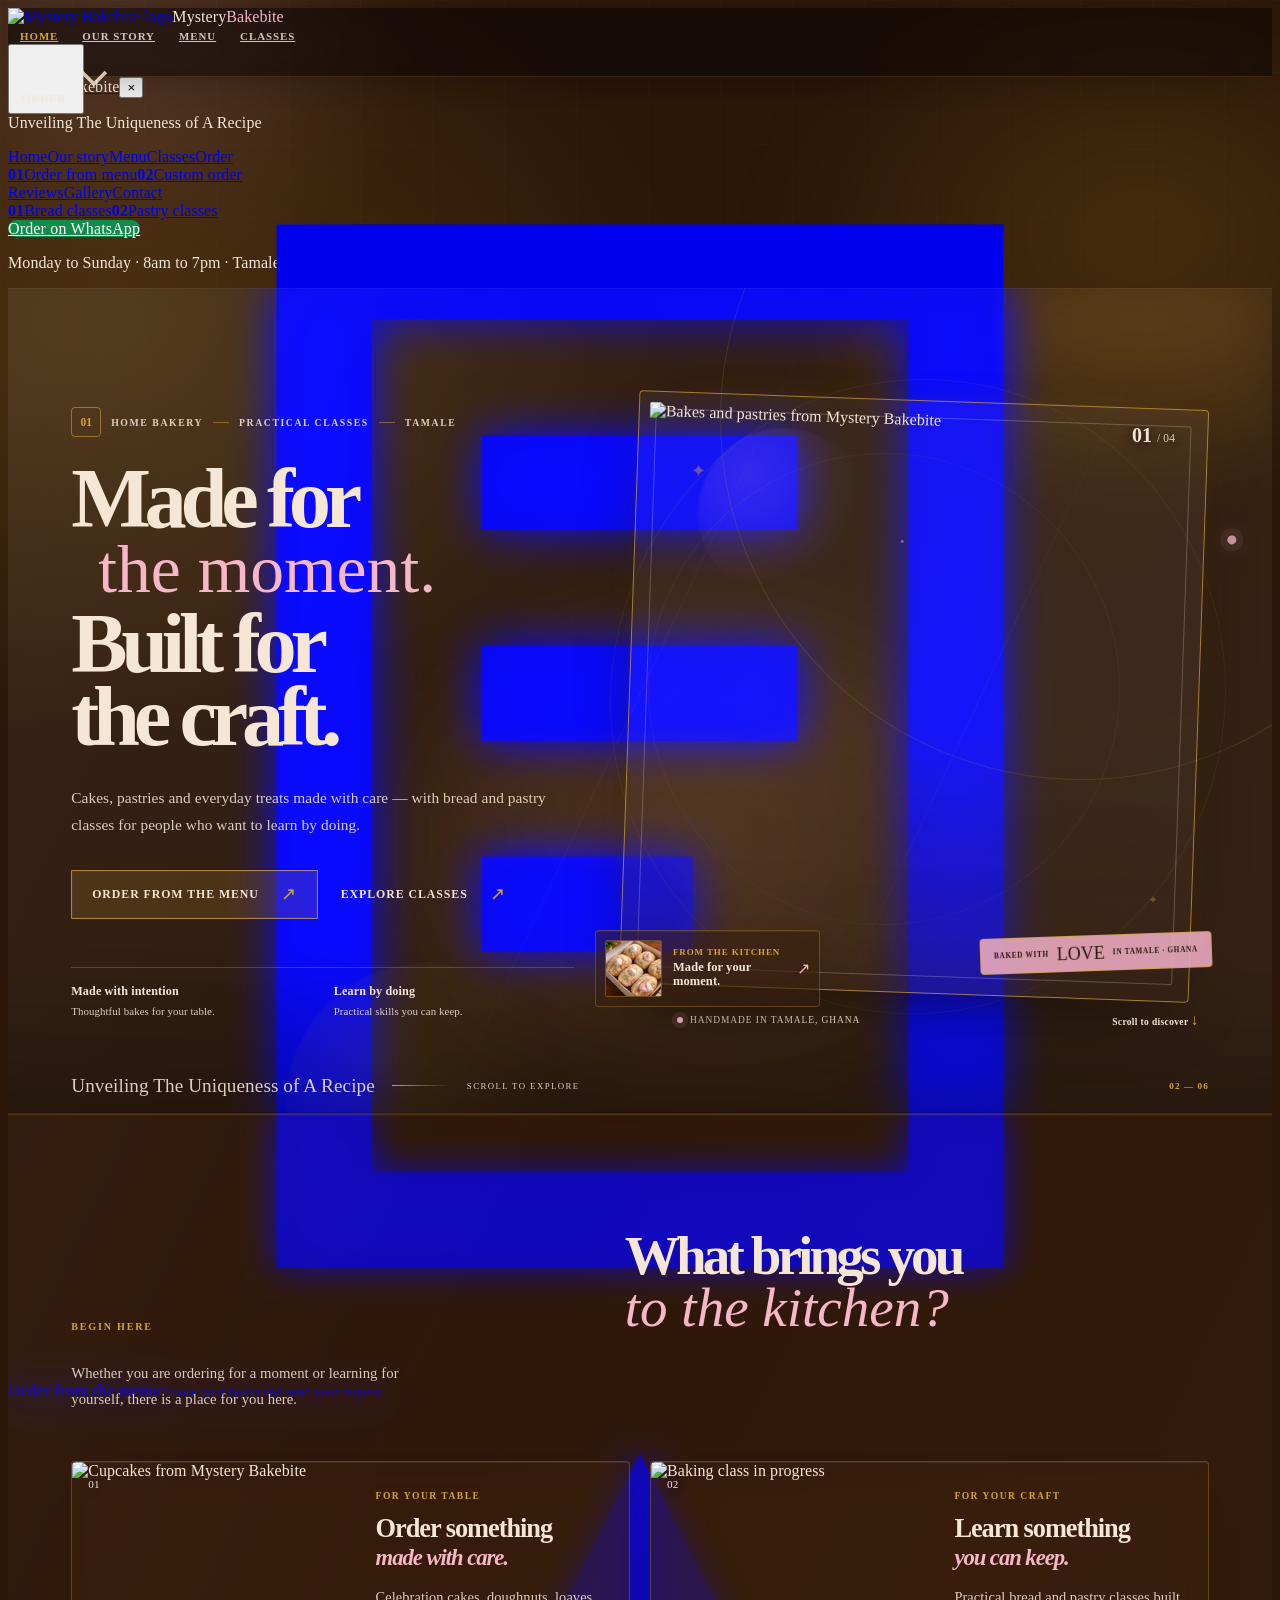
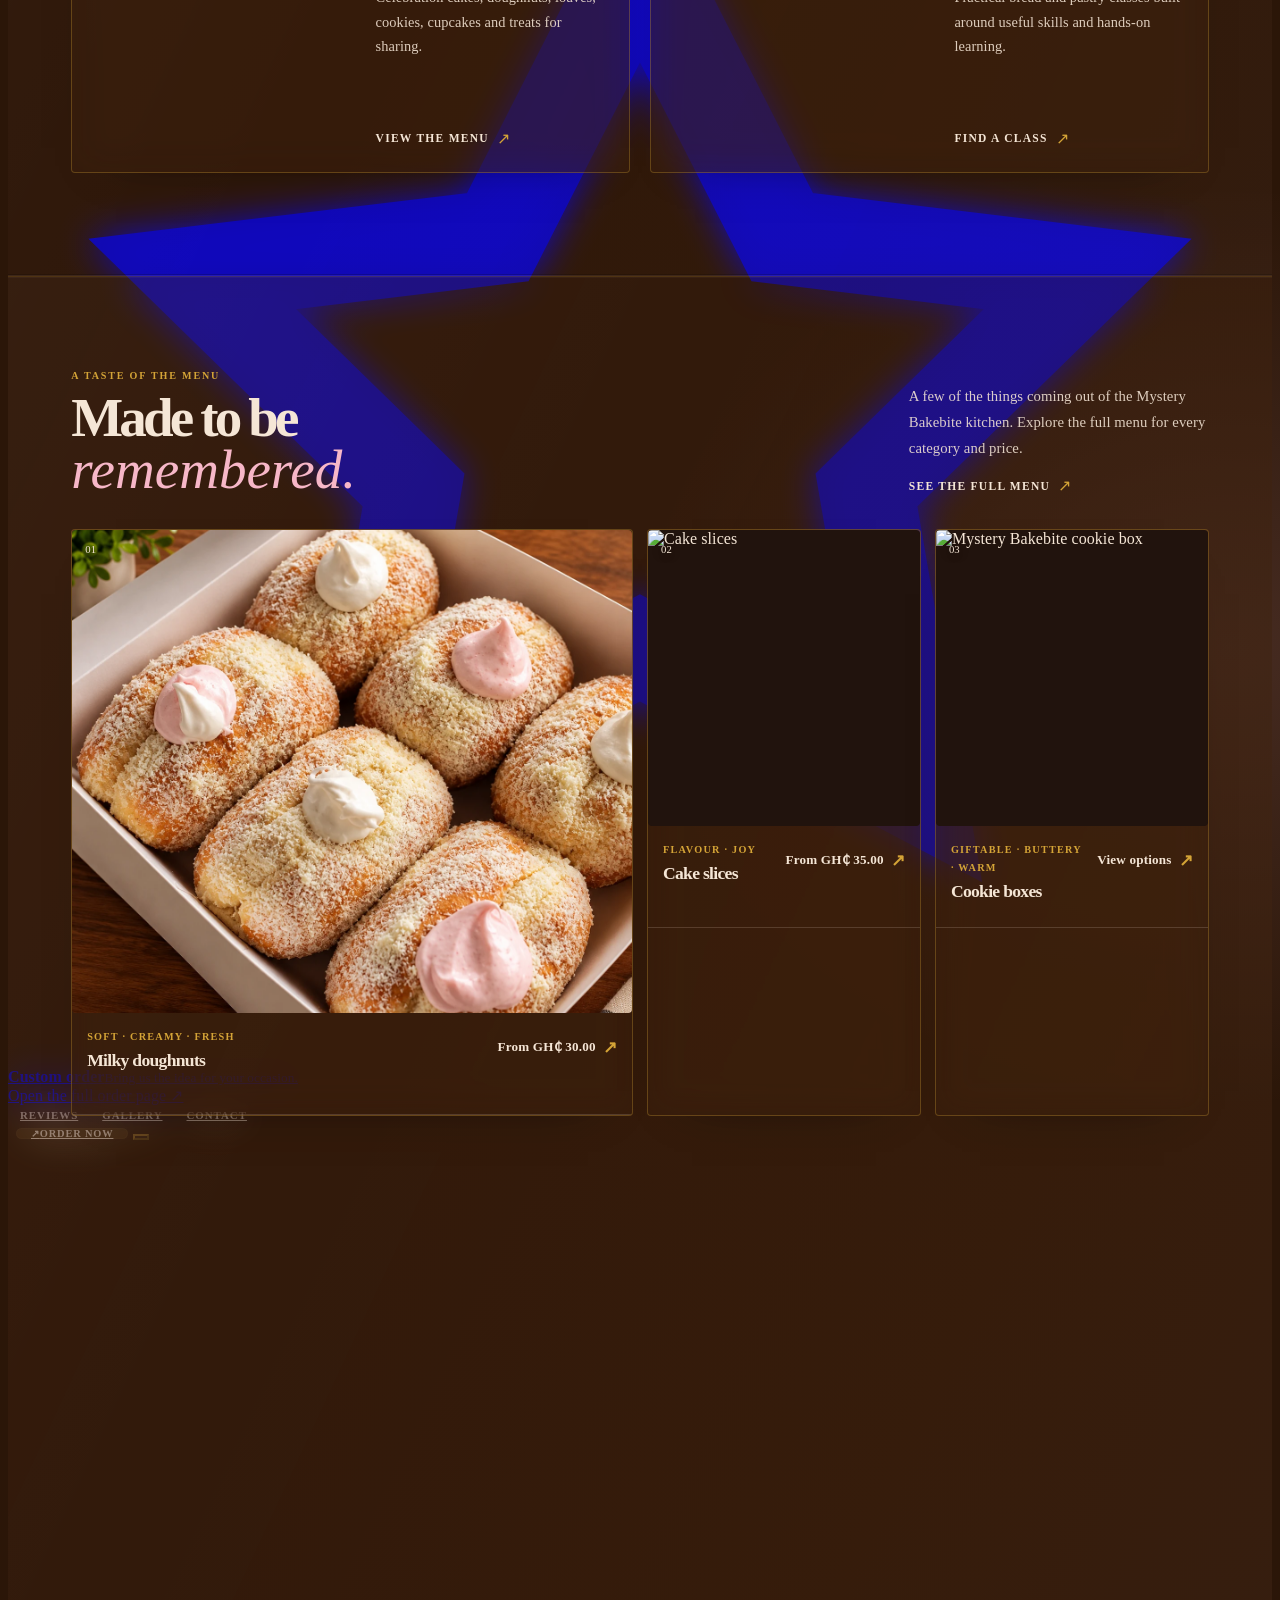
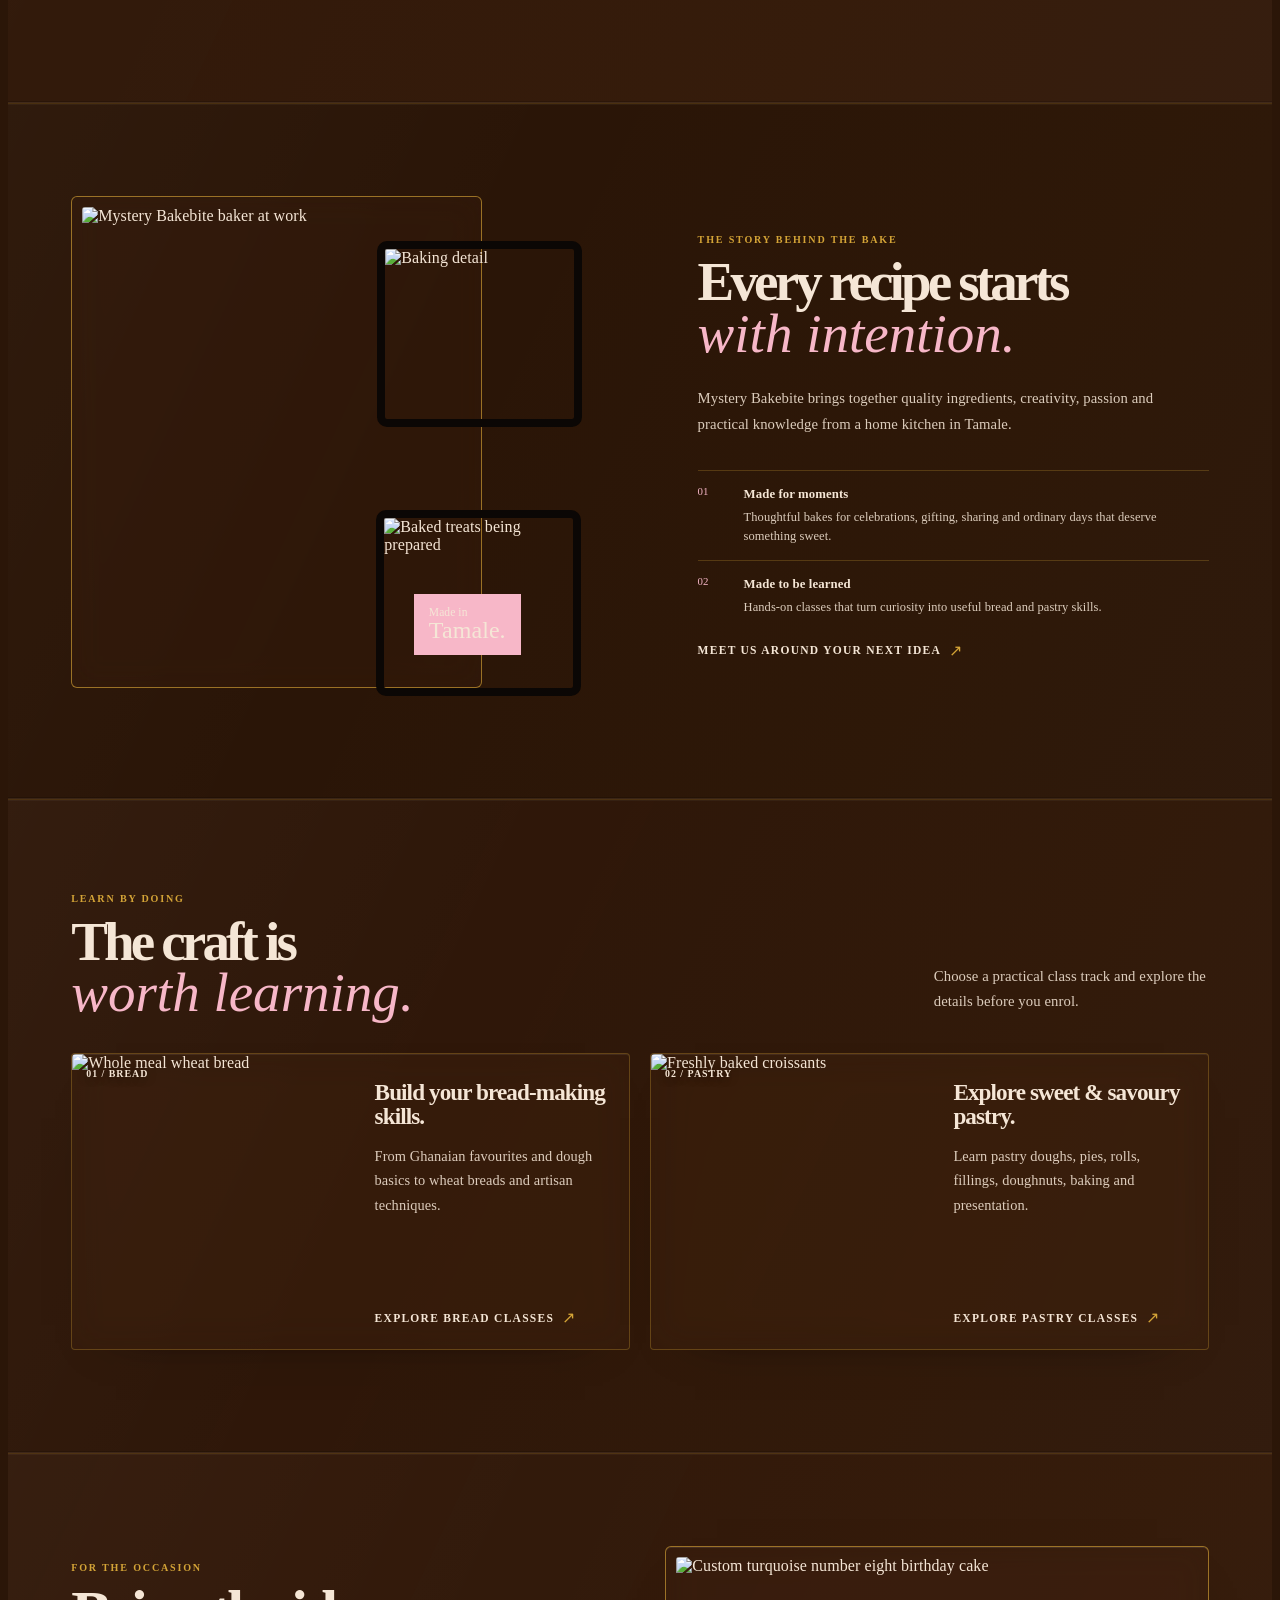
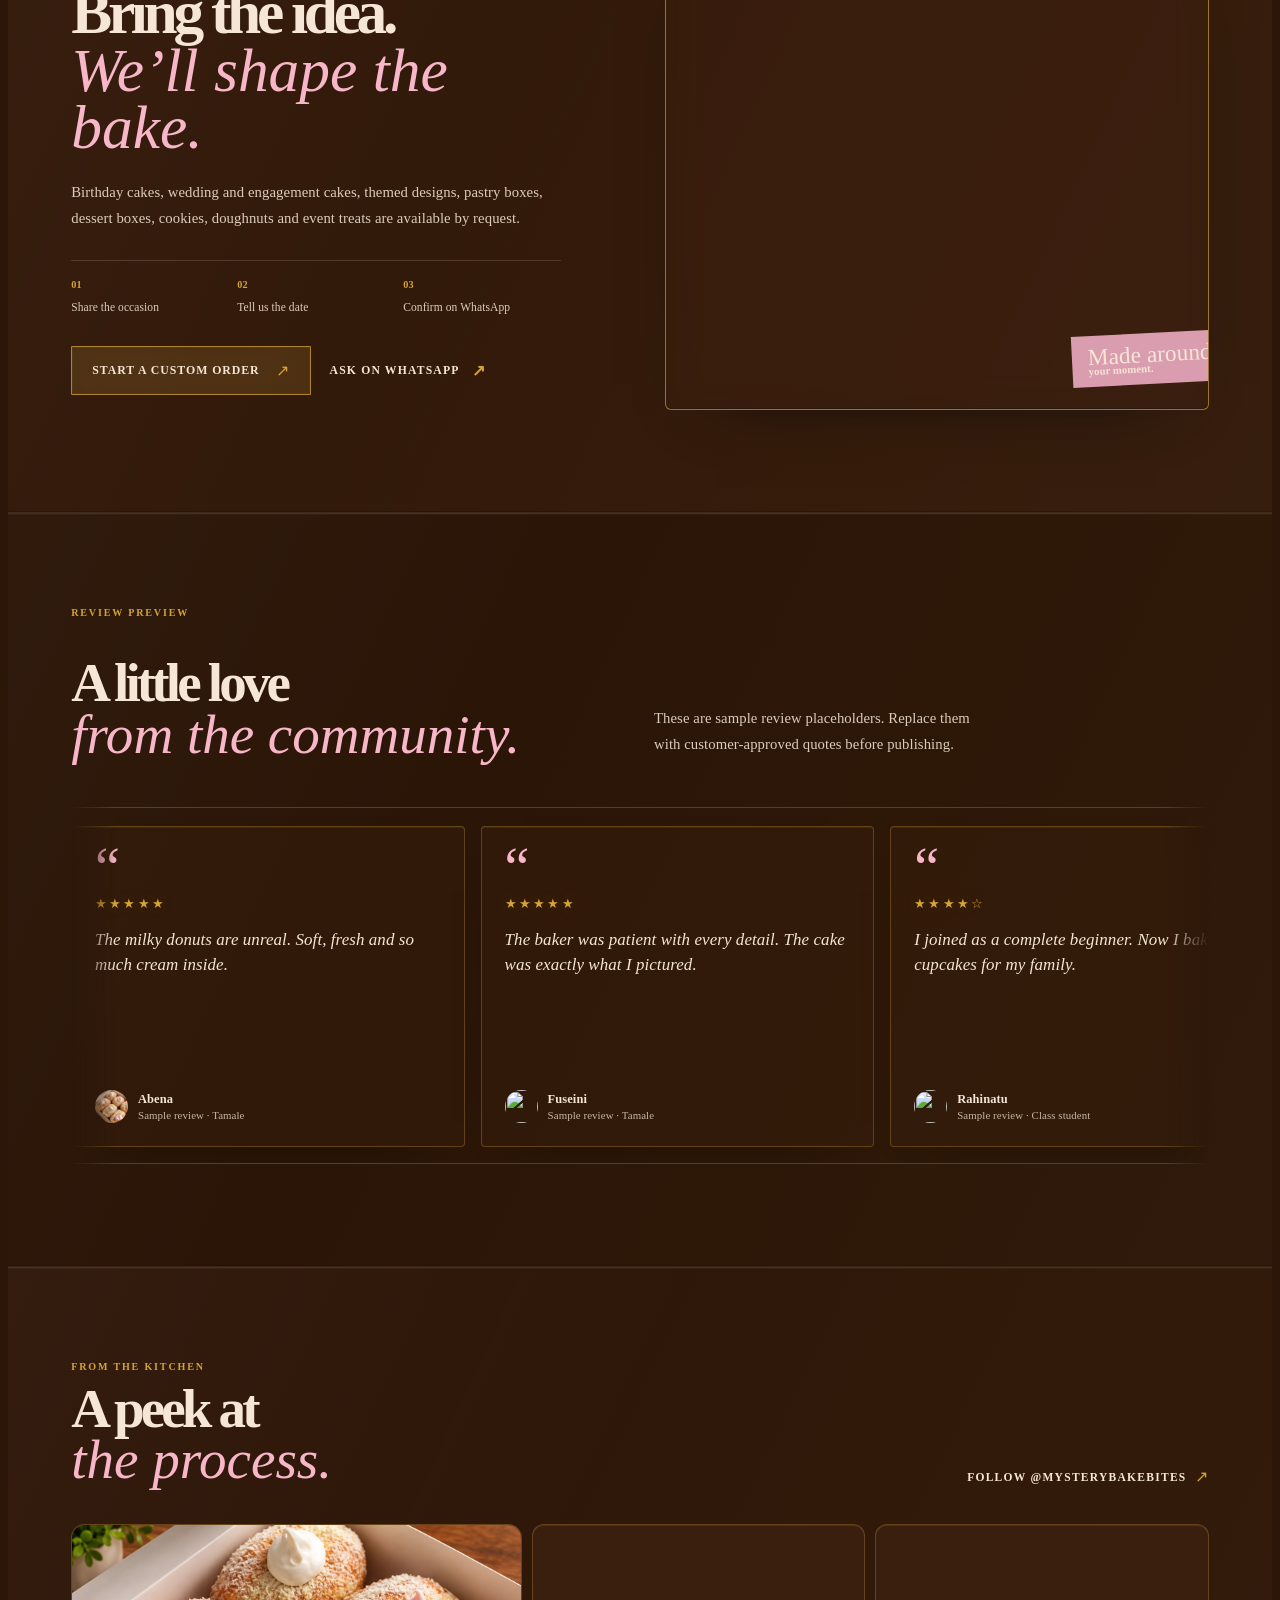
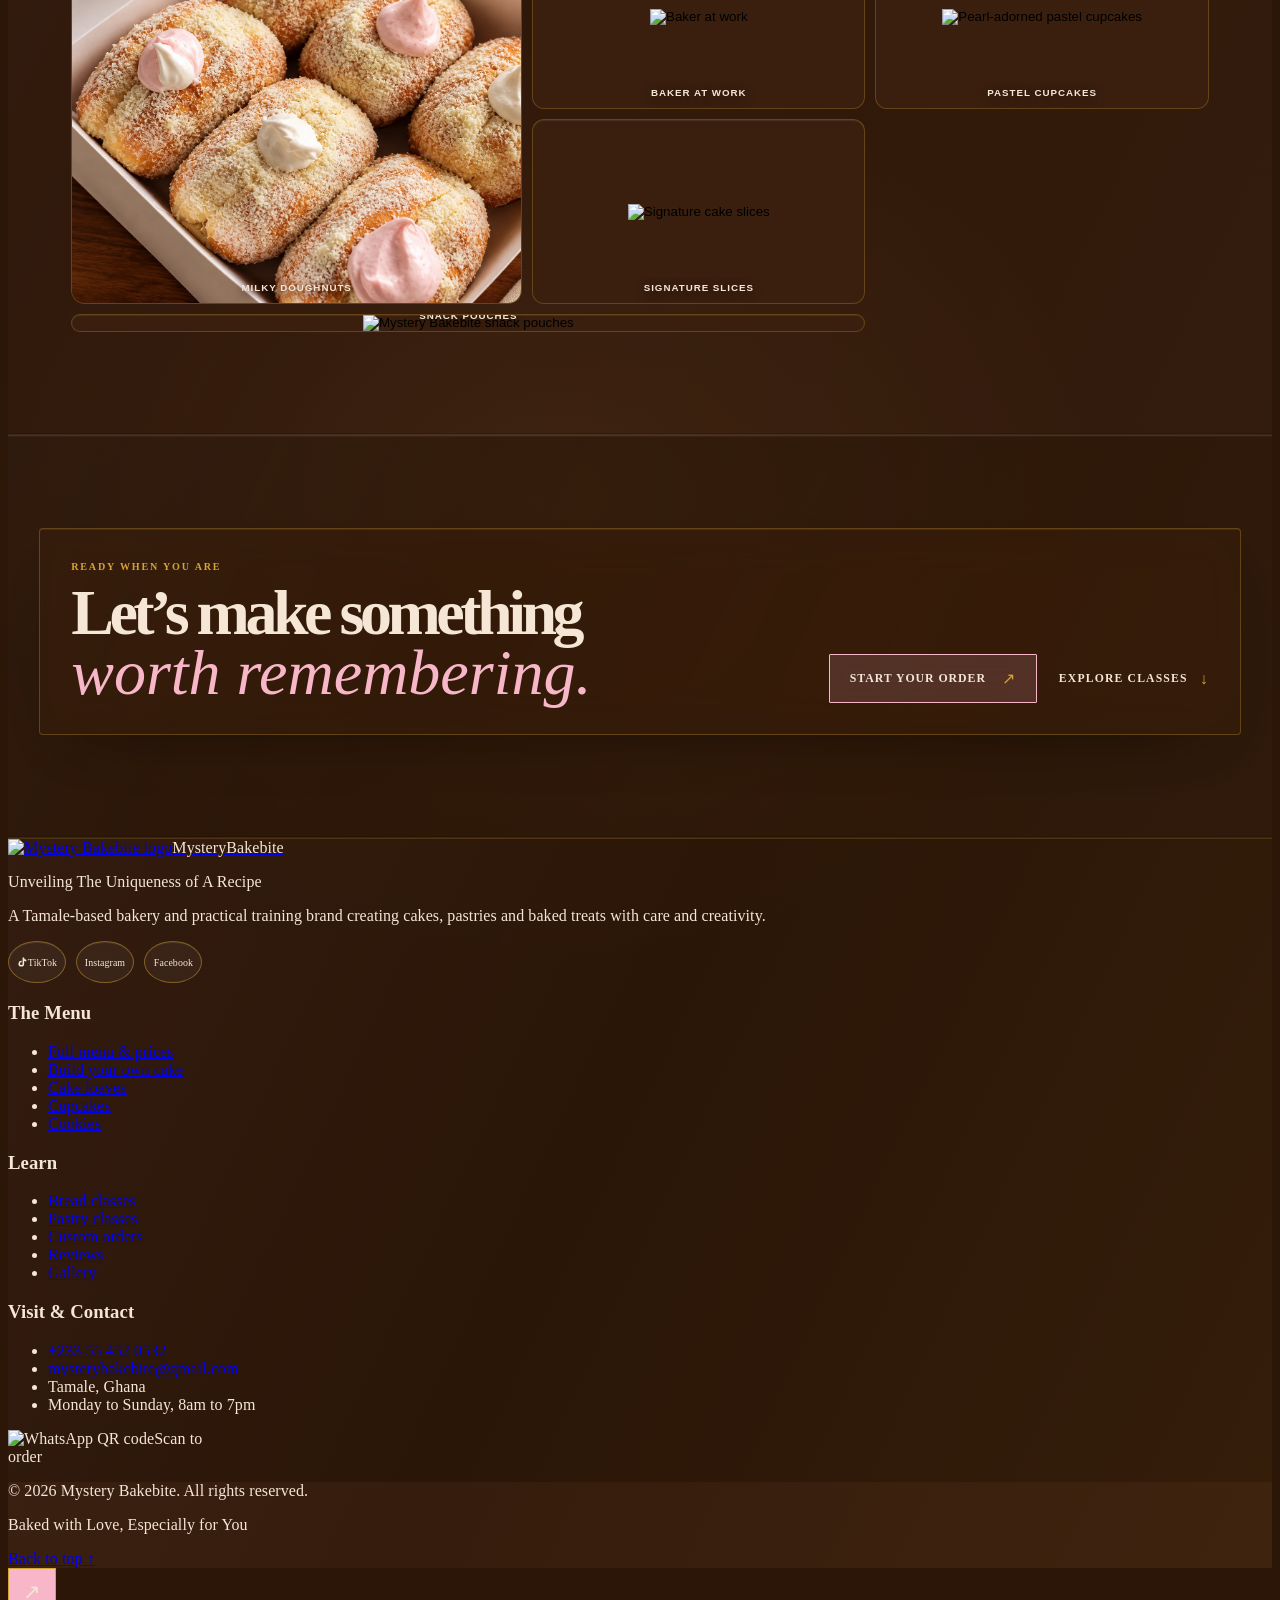
==== commit a4acb7d3: "v4.0" ====
--- a/index.html
+++ b/index.html
@@ -11,30 +11,13 @@
 <meta name="twitter:card" content="summary"><meta name="twitter:title" content="Mystery Bakebite | Home Bakery & Baking Classes in Tamale"><meta name="twitter:description" content="Cakes, pastries, baked treats and practical baking classes in Tamale, Ghana.">
 <link rel="icon" href="assets/favicon.png">
 <link rel="preconnect" href="https://fonts.googleapis.com"><link rel="preconnect" href="https://fonts.gstatic.com" crossorigin>
-<<<<<<< Updated upstream
-<link href="https://fonts.googleapis.com/css2?family=Great+Vibes&family=Inter:wght@400;500;600;700;800&family=Playfair+Display:ital,wght@0,400;0,600;0,700;0,800;1,400&display=swap" rel="stylesheet">
-=======
-<<<<<<< HEAD
 <link href="https://fonts.googleapis.com/css2?family=Great+Vibes&family=Playfair+Display:ital,wght@0,400;0,600;0,700;0,800;1,400&display=swap" rel="stylesheet">
-=======
-<link href="https://fonts.googleapis.com/css2?family=Great+Vibes&family=Inter:wght@400;500;600;700;800&family=Playfair+Display:ital,wght@0,400;0,600;0,700;0,800;1,400&display=swap" rel="stylesheet">
->>>>>>> 56839c03f68cbb81128e72180c3f364b8c97d799
->>>>>>> Stashed changes
 <link rel="stylesheet" href="css/style.css"><link rel="stylesheet" href="css/lux.css">
 <script type="application/ld+json">{"@context":"https://schema.org","@type":"Bakery","name":"Mystery Bakebite","description":"Home bakery in Tamale, Ghana, offering handmade baked goods, classes and custom orders.","telephone":"+233554520532","email":"mysterybakebite@gmail.com","address":{"@type":"PostalAddress","addressLocality":"Tamale","addressRegion":"Northern Region","addressCountry":"GH"},"areaServed":{"@type":"City","name":"Tamale"},"openingHoursSpecification":[{"@type":"OpeningHoursSpecification","dayOfWeek":["https://schema.org/Monday","https://schema.org/Tuesday","https://schema.org/Wednesday","https://schema.org/Thursday","https://schema.org/Friday","https://schema.org/Saturday","https://schema.org/Sunday"],"opens":"08:00","closes":"19:00"}],"sameAs":["https://www.tiktok.com/@mysterybakebites","https://www.instagram.com/mysterybakebites","https://www.facebook.com/mysterybakebites","https://www.youtube.com/@mysterybakebites"]}</script>
 </head>
 <body id="top" class="home-relaunch home-v2">
 <header class="site-header nav5 nav6"><div class="wrap nav5-inner">
 <a class="brand" href="index.html"><img class="brand-logo" src="assets/logo.webp" alt="Mystery Bakebite logo"><span class="brand-name"><span class="brand-mystery">Mystery</span><span class="brand-bakebite">Bakebite</span></span></a>
-<<<<<<< Updated upstream
-<nav class="main-nav" aria-label="Main"><a class="nav-link" data-key="home" href="index.html">Home</a><a class="nav-link" data-key="story" href="#story">Our story</a><a class="nav-link" data-key="menu" href="menu.html">Menu</a><a class="nav-link" data-key="classes" href="#classes">Classes</a><a class="nav-link" data-key="custom" href="#custom">Custom orders</a><a class="nav-link" data-key="reviews" href="#reviews">Reviews</a><a class="nav-link" data-key="gallery" href="#gallery">Gallery</a><a class="nav-link" data-key="order" href="order.html">Order</a><a class="nav-link" data-key="contact" href="#contact">Contact</a></nav>
-<a class="btn btn-wa header-wa" href="order.html"><span class="wa-symbol">↗</span><span class="wa-label">Order now</span></a>
-<button class="nav-toggle" aria-label="Open menu" aria-controls="drawer" aria-expanded="false"><span></span><span></span><span></span></button>
-</div></header>
-<div class="drawer" id="drawer" aria-hidden="true"><div class="dr-backdrop" data-close></div><aside class="dr-panel" role="dialog" aria-label="Menu"><div class="dr-top"><a class="brand" href="index.html"><img class="brand-logo" src="assets/logo.webp" alt=""><span class="brand-name"><span class="brand-mystery">Mystery</span><span class="brand-bakebite">Bakebite</span></span></a><button class="dr-close" aria-label="Close menu" data-close>×</button></div><p class="dr-slogan">Unveiling The Uniqueness of A Recipe</p><nav class="dr-nav"><a class="dr-main" href="index.html">Home</a><a class="dr-main" href="#story">Our story</a><a class="dr-main" href="menu.html">Menu</a><a class="dr-main" href="#classes">Classes</a><a class="dr-main" href="#custom">Custom orders</a><a class="dr-main" href="#reviews">Reviews</a><a class="dr-main" href="#gallery">Gallery</a><a class="dr-main" href="order.html">Order</a><a class="dr-main" href="#contact">Contact</a><div class="dr-levels"><a class="dr-lv" href="classes.html"><b>01</b>Bread classes</a><a class="dr-lv" href="pastries.html"><b>02</b>Pastry classes</a></div></nav><div class="dr-bottom"><a class="btn btn-wa" href="https://wa.me/233554520532?text=Hello%20Mystery%20Bakebite%21%20I%27d%20like%20to%20place%20an%20order%20%F0%9F%8D%A9" target="_blank" rel="noopener">Order on WhatsApp</a><p>Monday to Sunday · 8am to 7pm · Tamale</p></div></aside></div>
-<main>
-=======
-<<<<<<< HEAD
 <nav class="main-nav" aria-label="Main"><a class="nav-link" data-key="home" href="index.html">Home</a><a class="nav-link" data-key="story" href="#story">Our story</a><a class="nav-link" data-key="menu" href="menu.html">Menu</a><a class="nav-link" data-key="classes" href="classes.html">Classes</a><div class="nav-item has-dd" data-key="order"><button class="nav-link dd-btn" type="button" aria-haspopup="true" aria-expanded="false">Order <svg class="chev" viewBox="0 0 24 24" fill="none" stroke="currentColor" stroke-width="1.8" aria-hidden="true"><path d="m6 9 6 6 6-6"></path></svg></button><div class="dd-panel"><div class="dd-inner"><a class="dd-link" href="order.html"><span class="dd-ic"><svg viewBox="0 0 24 24" fill="none" stroke="currentColor" stroke-width="1.8" aria-hidden="true"><path d="M6 3h12v18H6zM9 7h6M9 11h6M9 15h4"></path></svg></span><span><b>Order from the menu</b><small>Choose your bakes and send your request.</small></span></a><a class="dd-link" href="#custom"><span class="dd-ic"><svg viewBox="0 0 24 24" fill="none" stroke="currentColor" stroke-width="1.8" aria-hidden="true"><path d="M12 3 14.7 8.3 20.5 9l-4.2 4.1 1 5.8-5.3-2.8-5.3 2.8 1-5.8L3.5 9l5.8-.7L12 3Z"></path></svg></span><span><b>Custom order</b><small>Bring us the idea for your occasion.</small></span></a></div><a class="dd-foot" href="order.html">Open the full order page ↗</a></div></div><a class="nav-link" data-key="reviews" href="#reviews">Reviews</a><a class="nav-link" data-key="gallery" href="#gallery">Gallery</a><a class="nav-link" data-key="contact" href="contact.html">Contact</a></nav>
 <a class="btn btn-wa header-wa" href="order.html"><span class="wa-symbol">↗</span><span class="wa-label">Order now</span></a>
 <button class="nav-toggle" aria-label="Open menu" aria-controls="drawer" aria-expanded="false"><span></span><span></span><span></span></button>
@@ -71,30 +54,6 @@
   <section class="v2-end"><div class="wrap v2-end-inner reveal"><div><p class="v2-overline">Ready when you are</p><h2>Let’s make something<br><em>worth remembering.</em></h2></div><div class="v2-actions"><a class="v2-button v2-button-pink" href="order.html">Start your order <span>↗</span></a><a class="v2-text-button" href="#classes">Explore classes <span>↓</span></a></div></div></section>
 </main>
 <footer class="footer"><div class="wrap"><div class="footer-grid"><div class="f-brand"><a class="brand" href="index.html"><img class="f-logo" src="assets/logo.webp" alt="Mystery Bakebite logo"><span class="brand-name"><span class="brand-mystery">Mystery</span><span class="brand-bakebite">Bakebite</span></span></a><p class="f-tag">Unveiling The Uniqueness of A Recipe</p><p>A Tamale-based bakery and practical training brand creating cakes, pastries and baked treats with care and creativity.</p><div class="socials" aria-label="Social media"><a href="https://www.tiktok.com/@mysterybakebites" aria-label="TikTok" target="_blank" rel="noopener"><svg viewBox="0 0 24 24" aria-hidden="true" focusable="false"><path d="M19.59 6.69a4.83 4.83 0 0 1-3.77-3.77V2h-3.45v13.67a2.86 2.86 0 1 1-2.86-2.86c.3 0 .59.05.86.14V9.43a6.33 6.33 0 1 0 5.45 6.24V9.13a8.25 8.25 0 0 0 4.82 1.54V7.22c-.36 0-.71-.18-1.05-.53Z" fill="currentColor"/></svg><span class="sr-only">TikTok</span></a><a href="https://www.instagram.com/mysterybakebites" aria-label="Instagram" target="_blank" rel="noopener"><svg viewBox="0 0 24 24" aria-hidden="true" focusable="false"><rect x="3" y="3" width="18" height="18" rx="5" fill="none" stroke="currentColor" stroke-width="1.8"/><circle cx="12" cy="12" r="4.1" fill="none" stroke="currentColor" stroke-width="1.8"/><circle cx="17.5" cy="6.7" r="1.1" fill="currentColor"/></svg><span class="sr-only">Instagram</span></a><a href="https://www.facebook.com/mysterybakebites" aria-label="Facebook" target="_blank" rel="noopener"><svg viewBox="0 0 24 24" aria-hidden="true" focusable="false"><path d="M14.2 21v-8h2.7l.4-3h-3.1V8.1c0-.87.24-1.46 1.5-1.46h1.72V4a22.9 22.9 0 0 0-2.5-.13c-2.47 0-4.16 1.51-4.16 4.28V10H8v3h2.76v8h3.44Z" fill="currentColor"/></svg><span class="sr-only">Facebook</span></a></div></div><div><h3 class="f-h">The Menu</h3><ul class="f-links"><li><a href="menu.html">Full menu &amp; prices</a></li><li><a href="menu.html#cakes">Build your own cake</a></li><li><a href="menu.html#loaves">Cake loaves</a></li><li><a href="menu.html#cupcakes">Cupcakes</a></li><li><a href="menu.html#cookies">Cookies</a></li></ul></div><div><h3 class="f-h">Learn</h3><ul class="f-links"><li><a href="classes.html">Bread classes</a></li><li><a href="pastries.html">Pastry classes</a></li><li><a href="#custom">Custom orders</a></li><li><a href="#reviews">Reviews</a></li><li><a href="#gallery">Gallery</a></li></ul></div><div><h3 class="f-h">Visit &amp; Contact</h3><ul class="f-list"><li><a href="https://wa.me/233554520532" target="_blank" rel="noopener">+233 55 452 0532</a></li><li><a href="mailto:mysterybakebite@gmail.com">mysterybakebite@gmail.com</a></li><li><span>Tamale, Ghana</span></li><li><span>Monday to Sunday, 8am to 7pm</span></li></ul><div class="f-qr"><img src="assets/qr.jpg" alt="WhatsApp QR code"><span>Scan to<br>order</span></div></div></div></div><div class="f-bottom"><div class="wrap f-bottom-inner"><p class="small">© 2026 Mystery Bakebite. All rights reserved.</p><p class="love">Baked with Love, Especially for You</p><a class="to-top" href="#top">Back to top ↑</a></div></div></footer>
-=======
-<nav class="main-nav" aria-label="Main"><a class="nav-link" data-key="home" href="index.html">Home</a><a class="nav-link" data-key="story" href="#story">Our story</a><a class="nav-link" data-key="menu" href="menu.html">Menu</a><a class="nav-link" data-key="classes" href="#classes">Classes</a><a class="nav-link" data-key="custom" href="#custom">Custom orders</a><a class="nav-link" data-key="reviews" href="#reviews">Reviews</a><a class="nav-link" data-key="gallery" href="#gallery">Gallery</a><a class="nav-link" data-key="order" href="order.html">Order</a><a class="nav-link" data-key="contact" href="#contact">Contact</a></nav>
-<a class="btn btn-wa header-wa" href="order.html"><span class="wa-symbol">↗</span><span class="wa-label">Order now</span></a>
-<button class="nav-toggle" aria-label="Open menu" aria-controls="drawer" aria-expanded="false"><span></span><span></span><span></span></button>
-</div></header>
-<div class="drawer" id="drawer" aria-hidden="true"><div class="dr-backdrop" data-close></div><aside class="dr-panel" role="dialog" aria-label="Menu"><div class="dr-top"><a class="brand" href="index.html"><img class="brand-logo" src="assets/logo.webp" alt=""><span class="brand-name"><span class="brand-mystery">Mystery</span><span class="brand-bakebite">Bakebite</span></span></a><button class="dr-close" aria-label="Close menu" data-close>×</button></div><p class="dr-slogan">Unveiling The Uniqueness of A Recipe</p><nav class="dr-nav"><a class="dr-main" href="index.html">Home</a><a class="dr-main" href="#story">Our story</a><a class="dr-main" href="menu.html">Menu</a><a class="dr-main" href="#classes">Classes</a><a class="dr-main" href="#custom">Custom orders</a><a class="dr-main" href="#reviews">Reviews</a><a class="dr-main" href="#gallery">Gallery</a><a class="dr-main" href="order.html">Order</a><a class="dr-main" href="#contact">Contact</a><div class="dr-levels"><a class="dr-lv" href="classes.html"><b>01</b>Bread classes</a><a class="dr-lv" href="pastries.html"><b>02</b>Pastry classes</a></div></nav><div class="dr-bottom"><a class="btn btn-wa" href="https://wa.me/233554520532?text=Hello%20Mystery%20Bakebite%21%20I%27d%20like%20to%20place%20an%20order%20%F0%9F%8D%A9" target="_blank" rel="noopener">Order on WhatsApp</a><p>Monday to Sunday · 8am to 7pm · Tamale</p></div></aside></div>
-<main>
->>>>>>> Stashed changes
-  <section class="v2-hero" aria-labelledby="hero-title"><div class="v2-hero-rule" aria-hidden="true"></div><div class="wrap v2-hero-grid"><div class="v2-hero-copy reveal"><p class="v2-overline">Home bakery <span>·</span> practical classes <span>·</span> Tamale</p><h1 id="hero-title">A bakery for<br>the <em>moment.</em><br>A classroom for<br>the craft.</h1><p class="v2-lede">Cakes, pastries and everyday treats made with care — with bread and pastry classes for people who want to learn by doing.</p><div class="v2-actions"><a class="v2-button v2-button-dark" href="order.html">Order from the menu <span>↗</span></a><a class="v2-text-button" href="#classes">Explore classes <span>↓</span></a></div></div><figure class="v2-hero-visual reveal"><div class="v2-hero-image"><img src="assets/lux-hero.webp" alt="Bakes and pastries from Mystery Bakebite"><span class="v2-image-index">01 <i>/ 04</i></span></div><div class="v2-floating-note"><img src="assets/milky.webp" alt="Milky doughnuts"><span><small>From the kitchen</small><b>Made for your moment.</b></span></div><figcaption><span>Handmade in Tamale, Ghana</span><b>Scroll to discover ↓</b></figcaption></figure></div><div class="wrap v2-hero-footer"><span>Unveiling The Uniqueness of A Recipe</span><span class="v2-hero-footer-line"></span><span>Est. for good things</span></div></section>
-  <section class="v2-intents" id="story"><div class="wrap"><div class="v2-section-intro reveal"><p class="v2-overline">Begin here</p><h2>What brings you<br><em>to the kitchen?</em></h2><p>Whether you are ordering for a moment or learning for yourself, there is a place for you here.</p></div><div class="v2-intent-grid"><a class="v2-intent v2-intent-bake reveal" href="menu.html"><div class="v2-intent-art"><img src="assets/cupcakes.webp" alt="Cupcakes from Mystery Bakebite"><span>01</span></div><div class="v2-intent-copy"><p class="v2-small-label">For your table</p><h3>Order something<br><em>made with care.</em></h3><p>Celebration cakes, doughnuts, loaves, cookies, cupcakes and treats for sharing.</p><span class="v2-link">View the menu <b>↗</b></span></div></a><a class="v2-intent v2-intent-learn reveal" href="#classes"><div class="v2-intent-art"><img src="assets/lux-story-3.webp" alt="Baking class in progress"><span>02</span></div><div class="v2-intent-copy"><p class="v2-small-label">For your craft</p><h3>Learn something<br><em>you can keep.</em></h3><p>Practical bread and pastry classes built around useful skills and hands-on learning.</p><span class="v2-link">Find a class <b>↗</b></span></div></a></div></div></section>
-  <section class="v2-menu" id="menu"><div class="wrap"><div class="v2-heading-row reveal"><div><p class="v2-overline">A taste of the menu</p><h2>Made to be<br><em>remembered.</em></h2></div><div class="v2-heading-aside"><p>A few of the things coming out of the Mystery Bakebite kitchen. Explore the full menu for every category and price.</p><a class="v2-link" href="menu.html">See the full menu <b>↗</b></a></div></div><div class="v2-product-grid"><a class="v2-product v2-product-large reveal" href="order.html#cat-milky"><div class="v2-product-image"><img src="assets/milky.webp" alt="Milky doughnuts"><span>01</span></div><div class="v2-product-info"><div><small>Soft · creamy · fresh</small><h3>Milky doughnuts</h3></div><strong>From GH₵ 30.00 <i>↗</i></strong></div></a><a class="v2-product reveal" href="order.html#cat-slices"><div class="v2-product-image"><img src="assets/slices.webp" alt="Cake slices"><span>02</span></div><div class="v2-product-info"><div><small>Flavour · joy</small><h3>Cake slices</h3></div><strong>From GH₵ 35.00 <i>↗</i></strong></div></a><a class="v2-product reveal" href="order.html#cat-cookies"><div class="v2-product-image"><img src="assets/mystery-cookie-box.webp" alt="Mystery Bakebite cookie box"><span>03</span></div><div class="v2-product-info"><div><small>Giftable · buttery · warm</small><h3>Cookie boxes</h3></div><strong>View options <i>↗</i></strong></div></a><a class="v2-product reveal" href="order.html#cat-cupcakes"><div class="v2-product-image"><img src="assets/pastel-cupcakes.webp" alt="Pastel cupcakes"><span>04</span></div><div class="v2-product-info"><div><small>Small cakes · big feeling</small><h3>Cupcakes</h3></div><strong>From GH₵ 75.00 <i>↗</i></strong></div></a></div><nav class="v2-category-nav reveal" aria-label="More product categories"><span>Also on the menu</span><a href="order.html#cat-doughnut-balls">Donut balls</a><a href="order.html#cat-chips-baked">Baked chips</a><a href="order.html#cat-cookies">Cookies</a><a href="order.html#cat-parfait">Parfait</a></nav></div></section>
-  <section class="v2-story"><div class="wrap v2-story-grid"><div class="v2-story-collage reveal"><div class="v2-story-main"><img src="assets/founder.webp" alt="Mystery Bakebite baker at work"><span>Made in<br><em>Tamale.</em></span></div><img class="v2-story-detail detail-one" src="assets/lux-story-1.webp" alt="Baking detail" loading="lazy"><img class="v2-story-detail detail-two" src="assets/lux-story-2.webp" alt="Baked treats being prepared" loading="lazy"></div><div class="v2-story-copy reveal"><p class="v2-overline">The story behind the bake</p><h2>Every recipe starts<br><em>with intention.</em></h2><p>Mystery Bakebite brings together quality ingredients, creativity, passion and practical knowledge from a home kitchen in Tamale.</p><div class="v2-story-list"><div><span>01</span><p><b>Made for moments</b>Thoughtful bakes for celebrations, gifting, sharing and ordinary days that deserve something sweet.</p></div><div><span>02</span><p><b>Made to be learned</b>Hands-on classes that turn curiosity into useful bread and pastry skills.</p></div></div><a class="v2-link" href="#custom">Meet us around your next idea <b>↗</b></a></div></div></section>
-  <section class="v2-classes" id="classes"><div class="wrap"><div class="v2-class-head reveal"><div><p class="v2-overline">Learn by doing</p><h2>The craft is<br><em>worth learning.</em></h2></div><p>Choose a practical class track and explore the details before you enrol.</p></div><div class="v2-class-grid"><a class="v2-class-card reveal" href="classes.html"><div class="v2-class-image"><img src="assets/breads/whole-meal-wheat-bread.webp" alt="Whole meal wheat bread"><span>01 / Bread</span></div><div class="v2-class-copy"><h3>Build your bread-making skills.</h3><p>From Ghanaian favourites and dough basics to wheat breads and artisan techniques.</p><span class="v2-link">Explore bread classes <b>↗</b></span></div></a><a class="v2-class-card reveal" href="pastries.html"><div class="v2-class-image"><img src="assets/pastries/croissants.webp" alt="Freshly baked croissants"><span>02 / Pastry</span></div><div class="v2-class-copy"><h3>Explore sweet &amp; savoury pastry.</h3><p>Learn pastry doughs, pies, rolls, fillings, doughnuts, baking and presentation.</p><span class="v2-link">Explore pastry classes <b>↗</b></span></div></a></div></div></section>
-  <section class="v2-custom" id="custom"><div class="wrap v2-custom-grid"><div class="v2-custom-copy reveal"><p class="v2-overline">For the occasion</p><h2>Bring the idea.<br><em>We’ll shape the bake.</em></h2><p>Birthday cakes, wedding and engagement cakes, themed designs, pastry boxes, dessert boxes, cookies, doughnuts and event treats are available by request.</p><div class="v2-custom-steps"><span><b>01</b>Share the occasion</span><span><b>02</b>Tell us the date</span><span><b>03</b>Confirm on WhatsApp</span></div><div class="v2-actions"><a class="v2-button v2-button-dark" href="order.html">Start a custom order <span>↗</span></a><a class="v2-text-button" href="https://wa.me/233554520532?text=Hello%20Mystery%20Bakebite%21%20I%27d%20like%20to%20discuss%20a%20custom%20order.%0A%0AOccasion%3A%20%0ADate%20needed%3A%20%0AWhat%20I%27m%20imagining%3A%20" target="_blank" rel="noopener">Ask on WhatsApp <span>↗</span></a></div></div><figure class="v2-custom-image reveal"><img src="assets/turquoise-number-eight-cake.webp" alt="Custom turquoise number eight birthday cake"><figcaption><span>Made around</span><b>your moment.</b></figcaption></figure></div></section>
-  <section class="v2-reviews" id="reviews"><div class="wrap"><div class="v2-review-head reveal"><p class="v2-overline">Review preview</p><h2>A little love<br><em>from the community.</em></h2><p>These are sample review placeholders. Replace them with customer-approved quotes before publishing.</p></div><div class="v2-review-viewport" role="region" aria-label="Sample review carousel" tabindex="0"><div class="v2-review-list"><article class="v2-review"><span class="v2-quote">“</span><div class="v2-review-rating" aria-label="5 out of 5 stars, sample rating"><span aria-hidden="true">★★★★★</span></div><blockquote>The milky donuts are unreal. Soft, fresh and so much cream inside.</blockquote><footer><img src="assets/milky.webp" alt=""><span><b>Abena</b><small>Sample review · Tamale</small></span></footer></article><article class="v2-review"><span class="v2-quote">“</span><div class="v2-review-rating" aria-label="5 out of 5 stars, sample rating"><span aria-hidden="true">★★★★★</span></div><blockquote>The baker was patient with every detail. The cake was exactly what I pictured.</blockquote><footer><img src="assets/slices.webp" alt=""><span><b>Fuseini</b><small>Sample review · Tamale</small></span></footer></article><article class="v2-review"><span class="v2-quote">“</span><div class="v2-review-rating" aria-label="4 out of 5 stars, sample rating"><span aria-hidden="true">★★★★☆</span></div><blockquote>I joined as a complete beginner. Now I bake cupcakes for my family.</blockquote><footer><img src="assets/cupcakes.webp" alt=""><span><b>Rahinatu</b><small>Sample review · Class student</small></span></footer></article><article class="v2-review v2-review-placeholder"><span class="v2-quote">“</span><div class="v2-review-rating" aria-label="4 out of 5 stars, placeholder rating"><span aria-hidden="true">★★★★☆</span></div><blockquote>Customer-approved review placeholder 04. Replace this copy before publishing.</blockquote><footer><img src="assets/logo.webp" alt=""><span><b>Amina · Tamale</b><small>Sample placeholder · not a testimonial</small></span></footer></article><article class="v2-review v2-review-placeholder"><span class="v2-quote">“</span><div class="v2-review-rating" aria-label="4 out of 5 stars, placeholder rating"><span aria-hidden="true">★★★★☆</span></div><blockquote>Customer-approved review placeholder 05. Replace this copy before publishing.</blockquote><footer><img src="assets/milky.webp" alt=""><span><b>Yakubu · Tamale</b><small>Sample placeholder · not a testimonial</small></span></footer></article><article class="v2-review v2-review-placeholder"><span class="v2-quote">“</span><div class="v2-review-rating" aria-label="5 out of 5 stars, placeholder rating"><span aria-hidden="true">★★★★★</span></div><blockquote>Customer-approved review placeholder 06. Replace this copy before publishing.</blockquote><footer><img src="assets/slices.webp" alt=""><span><b>Mavis · Tamale</b><small>Sample placeholder · not a testimonial</small></span></footer></article><article class="v2-review v2-review-placeholder"><span class="v2-quote">“</span><div class="v2-review-rating" aria-label="4 out of 5 stars, placeholder rating"><span aria-hidden="true">★★★★☆</span></div><blockquote>Customer-approved review placeholder 07. Replace this copy before publishing.</blockquote><footer><img src="assets/cupcakes.webp" alt=""><span><b>Kojo · Tamale</b><small>Sample placeholder · not a testimonial</small></span></footer></article><article class="v2-review v2-review-placeholder"><span class="v2-quote">“</span><div class="v2-review-rating" aria-label="5 out of 5 stars, placeholder rating"><span aria-hidden="true">★★★★★</span></div><blockquote>Customer-approved review placeholder 08. Replace this copy before publishing.</blockquote><footer><img src="assets/logo.webp" alt=""><span><b>Abiba · Tamale</b><small>Sample placeholder · not a testimonial</small></span></footer></article><article class="v2-review v2-review-placeholder"><span class="v2-quote">“</span><div class="v2-review-rating" aria-label="5 out of 5 stars, placeholder rating"><span aria-hidden="true">★★★★★</span></div><blockquote>Customer-approved review placeholder 09. Replace this copy before publishing.</blockquote><footer><img src="assets/milky.webp" alt=""><span><b>Fati · Tamale</b><small>Sample placeholder · not a testimonial</small></span></footer></article><article class="v2-review v2-review-placeholder"><span class="v2-quote">“</span><div class="v2-review-rating" aria-label="4 out of 5 stars, placeholder rating"><span aria-hidden="true">★★★★☆</span></div><blockquote>Customer-approved review placeholder 10. Replace this copy before publishing.</blockquote><footer><img src="assets/slices.webp" alt=""><span><b>Naa · Tamale</b><small>Sample placeholder · not a testimonial</small></span></footer></article><article class="v2-review v2-review-placeholder"><span class="v2-quote">“</span><div class="v2-review-rating" aria-label="5 out of 5 stars, placeholder rating"><span aria-hidden="true">★★★★★</span></div><blockquote>Customer-approved review placeholder 11. Replace this copy before publishing.</blockquote><footer><img src="assets/cupcakes.webp" alt=""><span><b>Kofi · Tamale</b><small>Sample placeholder · not a testimonial</small></span></footer></article><article class="v2-review v2-review-placeholder"><span class="v2-quote">“</span><div class="v2-review-rating" aria-label="5 out of 5 stars, placeholder rating"><span aria-hidden="true">★★★★★</span></div><blockquote>Customer-approved review placeholder 12. Replace this copy before publishing.</blockquote><footer><img src="assets/logo.webp" alt=""><span><b>Salma · Tamale</b><small>Sample placeholder · not a testimonial</small></span></footer></article><article class="v2-review v2-review-placeholder"><span class="v2-quote">“</span><div class="v2-review-rating" aria-label="4 out of 5 stars, placeholder rating"><span aria-hidden="true">★★★★☆</span></div><blockquote>Customer-approved review placeholder 13. Replace this copy before publishing.</blockquote><footer><img src="assets/milky.webp" alt=""><span><b>Ibrahim · Tamale</b><small>Sample placeholder · not a testimonial</small></span></footer></article><article class="v2-review v2-review-placeholder"><span class="v2-quote">“</span><div class="v2-review-rating" aria-label="4 out of 5 stars, placeholder rating"><span aria-hidden="true">★★★★☆</span></div><blockquote>Customer-approved review placeholder 14. Replace this copy before publishing.</blockquote><footer><img src="assets/slices.webp" alt=""><span><b>Akosua · Tamale</b><small>Sample placeholder · not a testimonial</small></span></footer></article><article class="v2-review v2-review-placeholder"><span class="v2-quote">“</span><div class="v2-review-rating" aria-label="5 out of 5 stars, placeholder rating"><span aria-hidden="true">★★★★★</span></div><blockquote>Customer-approved review placeholder 15. Replace this copy before publishing.</blockquote><footer><img src="assets/cupcakes.webp" alt=""><span><b>Abdul · Tamale</b><small>Sample placeholder · not a testimonial</small></span></footer></article><article class="v2-review v2-review-placeholder"><span class="v2-quote">“</span><div class="v2-review-rating" aria-label="5 out of 5 stars, placeholder rating"><span aria-hidden="true">★★★★★</span></div><blockquote>Customer-approved review placeholder 16. Replace this copy before publishing.</blockquote><footer><img src="assets/logo.webp" alt=""><span><b>Zainab · Tamale</b><small>Sample placeholder · not a testimonial</small></span></footer></article><article class="v2-review v2-review-placeholder"><span class="v2-quote">“</span><div class="v2-review-rating" aria-label="4 out of 5 stars, placeholder rating"><span aria-hidden="true">★★★★☆</span></div><blockquote>Customer-approved review placeholder 17. Replace this copy before publishing.</blockquote><footer><img src="assets/milky.webp" alt=""><span><b>Nana · Tamale</b><small>Sample placeholder · not a testimonial</small></span></footer></article><article class="v2-review v2-review-placeholder"><span class="v2-quote">“</span><div class="v2-review-rating" aria-label="4 out of 5 stars, placeholder rating"><span aria-hidden="true">★★★★☆</span></div><blockquote>Customer-approved review placeholder 18. Replace this copy before publishing.</blockquote><footer><img src="assets/slices.webp" alt=""><span><b>Mawuli · Tamale</b><small>Sample placeholder · not a testimonial</small></span></footer></article><article class="v2-review v2-review-placeholder"><span class="v2-quote">“</span><div class="v2-review-rating" aria-label="4 out of 5 stars, placeholder rating"><span aria-hidden="true">★★★★☆</span></div><blockquote>Customer-approved review placeholder 19. Replace this copy before publishing.</blockquote><footer><img src="assets/cupcakes.webp" alt=""><span><b>Mariama · Tamale</b><small>Sample placeholder · not a testimonial</small></span></footer></article><article class="v2-review v2-review-placeholder"><span class="v2-quote">“</span><div class="v2-review-rating" aria-label="4 out of 5 stars, placeholder rating"><span aria-hidden="true">★★★★☆</span></div><blockquote>Customer-approved review placeholder 20. Replace this copy before publishing.</blockquote><footer><img src="assets/logo.webp" alt=""><span><b>Latif · Tamale</b><small>Sample placeholder · not a testimonial</small></span></footer></article><article class="v2-review v2-review-placeholder"><span class="v2-quote">“</span><div class="v2-review-rating" aria-label="5 out of 5 stars, placeholder rating"><span aria-hidden="true">★★★★★</span></div><blockquote>Customer-approved review placeholder 21. Replace this copy before publishing.</blockquote><footer><img src="assets/milky.webp" alt=""><span><b>Adjoa · Tamale</b><small>Sample placeholder · not a testimonial</small></span></footer></article><article class="v2-review v2-review-placeholder"><span class="v2-quote">“</span><div class="v2-review-rating" aria-label="4 out of 5 stars, placeholder rating"><span aria-hidden="true">★★★★☆</span></div><blockquote>Customer-approved review placeholder 22. Replace this copy before publishing.</blockquote><footer><img src="assets/slices.webp" alt=""><span><b>Hamza · Tamale</b><small>Sample placeholder · not a testimonial</small></span></footer></article><article class="v2-review v2-review-placeholder"><span class="v2-quote">“</span><div class="v2-review-rating" aria-label="4 out of 5 stars, placeholder rating"><span aria-hidden="true">★★★★☆</span></div><blockquote>Customer-approved review placeholder 23. Replace this copy before publishing.</blockquote><footer><img src="assets/cupcakes.webp" alt=""><span><b>Efua · Tamale</b><small>Sample placeholder · not a testimonial</small></span></footer></article><article class="v2-review v2-review-placeholder"><span class="v2-quote">“</span><div class="v2-review-rating" aria-label="5 out of 5 stars, placeholder rating"><span aria-hidden="true">★★★★★</span></div><blockquote>Customer-approved review placeholder 24. Replace this copy before publishing.</blockquote><footer><img src="assets/logo.webp" alt=""><span><b>Rahim · Tamale</b><small>Sample placeholder · not a testimonial</small></span></footer></article><article class="v2-review v2-review-placeholder"><span class="v2-quote">“</span><div class="v2-review-rating" aria-label="5 out of 5 stars, placeholder rating"><span aria-hidden="true">★★★★★</span></div><blockquote>Customer-approved review placeholder 25. Replace this copy before publishing.</blockquote><footer><img src="assets/milky.webp" alt=""><span><b>Selina · Tamale</b><small>Sample placeholder · not a testimonial</small></span></footer></article><article class="v2-review v2-review-placeholder"><span class="v2-quote">“</span><div class="v2-review-rating" aria-label="5 out of 5 stars, placeholder rating"><span aria-hidden="true">★★★★★</span></div><blockquote>Customer-approved review placeholder 26. Replace this copy before publishing.</blockquote><footer><img src="assets/slices.webp" alt=""><span><b>Mohammed · Tamale</b><small>Sample placeholder · not a testimonial</small></span></footer></article><article class="v2-review v2-review-placeholder"><span class="v2-quote">“</span><div class="v2-review-rating" aria-label="4 out of 5 stars, placeholder rating"><span aria-hidden="true">★★★★☆</span></div><blockquote>Customer-approved review placeholder 27. Replace this copy before publishing.</blockquote><footer><img src="assets/cupcakes.webp" alt=""><span><b>Hawa · Tamale</b><small>Sample placeholder · not a testimonial</small></span></footer></article><article class="v2-review v2-review-placeholder"><span class="v2-quote">“</span><div class="v2-review-rating" aria-label="5 out of 5 stars, placeholder rating"><span aria-hidden="true">★★★★★</span></div><blockquote>Customer-approved review placeholder 28. Replace this copy before publishing.</blockquote><footer><img src="assets/logo.webp" alt=""><span><b>Esi · Bolgatanga</b><small>Sample placeholder · not a testimonial</small></span></footer></article><article class="v2-review v2-review-placeholder"><span class="v2-quote">“</span><div class="v2-review-rating" aria-label="4 out of 5 stars, placeholder rating"><span aria-hidden="true">★★★★☆</span></div><blockquote>Customer-approved review placeholder 29. Replace this copy before publishing.</blockquote><footer><img src="assets/milky.webp" alt=""><span><b>Alhassan · Wa</b><small>Sample placeholder · not a testimonial</small></span></footer></article><article class="v2-review v2-review-placeholder"><span class="v2-quote">“</span><div class="v2-review-rating" aria-label="4 out of 5 stars, placeholder rating"><span aria-hidden="true">★★★★☆</span></div><blockquote>Customer-approved review placeholder 30. Replace this copy before publishing.</blockquote><footer><img src="assets/slices.webp" alt=""><span><b>Ama · Accra</b><small>Sample placeholder · not a testimonial</small></span></footer></article><article class="v2-review v2-review-placeholder"><span class="v2-quote">“</span><div class="v2-review-rating" aria-label="5 out of 5 stars, placeholder rating"><span aria-hidden="true">★★★★★</span></div><blockquote>Customer-approved review placeholder 31. Replace this copy before publishing.</blockquote><footer><img src="assets/cupcakes.webp" alt=""><span><b>Rashid · Kumasi</b><small>Sample placeholder · not a testimonial</small></span></footer></article><article class="v2-review v2-review-placeholder"><span class="v2-quote">“</span><div class="v2-review-rating" aria-label="5 out of 5 stars, placeholder rating"><span aria-hidden="true">★★★★★</span></div><blockquote>Customer-approved review placeholder 32. Replace this copy before publishing.</blockquote><footer><img src="assets/logo.webp" alt=""><span><b>Sena · Yendi</b><small>Sample placeholder · not a testimonial</small></span></footer></article><article class="v2-review v2-review-placeholder"><span class="v2-quote">“</span><div class="v2-review-rating" aria-label="5 out of 5 stars, placeholder rating"><span aria-hidden="true">★★★★★</span></div><blockquote>Customer-approved review placeholder 33. Replace this copy before publishing.</blockquote><footer><img src="assets/milky.webp" alt=""><span><b>Farida · Sunyani</b><small>Sample placeholder · not a testimonial</small></span></footer></article></div></div></div></section>
-  <section class="v2-gallery" id="gallery"><div class="wrap"><div class="v2-heading-row reveal"><div><p class="v2-overline">From the kitchen</p><h2>A peek at<br><em>the process.</em></h2></div><a class="v2-link" href="https://www.instagram.com/mysterybakebites" target="_blank" rel="noopener">Follow @mysterybakebites <b>↗</b></a></div><div class="v2-gallery-grid"><button class="g-item v2-gallery-tall reveal" data-cap="Milky doughnuts" data-src="assets/milky.webp"><img src="assets/milky.webp" alt="Milky doughnuts" loading="lazy"><span>Milky doughnuts</span></button><button class="g-item reveal" data-cap="Baker at work" data-src="assets/founder.webp"><img src="assets/founder.webp" alt="Baker at work" loading="lazy"><span>Baker at work</span></button><button class="g-item reveal" data-cap="Pearl-adorned cupcake box" data-src="assets/pastel-cupcakes.webp"><img src="assets/pastel-cupcakes.webp" alt="Pearl-adorned pastel cupcakes" loading="lazy"><span>Pastel cupcakes</span></button><button class="g-item reveal" data-cap="Signature slices" data-src="assets/slices.webp"><img src="assets/slices.webp" alt="Signature cake slices" loading="lazy"><span>Signature slices</span></button><button class="g-item v2-gallery-wide reveal" data-cap="Mystery Bakebite snack pouches" data-src="assets/mystery-snack-pouches.webp"><img src="assets/mystery-snack-pouches.webp" alt="Mystery Bakebite snack pouches" loading="lazy"><span>Snack pouches</span></button></div></div></section>
-  <div class="home-lightbox" hidden id="lightbox"><button class="lb-close" aria-label="Close">×</button><button class="lb-prev" aria-label="Previous">‹</button><figure><img alt=""><figcaption></figcaption></figure><button class="lb-next" aria-label="Next">›</button></div>
-  <section class="v2-end"><div class="wrap v2-end-inner reveal"><div><p class="v2-overline">Ready when you are</p><h2>Let’s make something<br><em>worth remembering.</em></h2></div><div class="v2-actions"><a class="v2-button v2-button-pink" href="order.html">Start your order <span>↗</span></a><a class="v2-text-button" href="#classes">Explore classes <span>↓</span></a></div></div></section>
-</main>
-<footer class="footer" id="contact"><div class="wrap"><div class="footer-grid"><div class="f-brand"><a class="brand" href="index.html"><img class="f-logo" src="assets/logo.webp" alt="Mystery Bakebite logo"><span class="brand-name"><span class="brand-mystery">Mystery</span><span class="brand-bakebite">Bakebite</span></span></a><p class="f-tag">Unveiling The Uniqueness of A Recipe</p><p>A Tamale-based bakery and practical training brand creating cakes, pastries and baked treats with care and creativity.</p><div class="socials" aria-label="Social media"><a href="https://www.tiktok.com/@mysterybakebites" aria-label="TikTok" target="_blank" rel="noopener"><svg viewBox="0 0 24 24" aria-hidden="true" focusable="false"><path d="M19.59 6.69a4.83 4.83 0 0 1-3.77-3.77V2h-3.45v13.67a2.86 2.86 0 1 1-2.86-2.86c.3 0 .59.05.86.14V9.43a6.33 6.33 0 1 0 5.45 6.24V9.13a8.25 8.25 0 0 0 4.82 1.54V7.22c-.36 0-.71-.18-1.05-.53Z" fill="currentColor"/></svg><span class="sr-only">TikTok</span></a><a href="https://www.instagram.com/mysterybakebites" aria-label="Instagram" target="_blank" rel="noopener"><svg viewBox="0 0 24 24" aria-hidden="true" focusable="false"><rect x="3" y="3" width="18" height="18" rx="5" fill="none" stroke="currentColor" stroke-width="1.8"/><circle cx="12" cy="12" r="4.1" fill="none" stroke="currentColor" stroke-width="1.8"/><circle cx="17.5" cy="6.7" r="1.1" fill="currentColor"/></svg><span class="sr-only">Instagram</span></a><a href="https://www.facebook.com/mysterybakebites" aria-label="Facebook" target="_blank" rel="noopener"><svg viewBox="0 0 24 24" aria-hidden="true" focusable="false"><path d="M14.2 21v-8h2.7l.4-3h-3.1V8.1c0-.87.24-1.46 1.5-1.46h1.72V4a22.9 22.9 0 0 0-2.5-.13c-2.47 0-4.16 1.51-4.16 4.28V10H8v3h2.76v8h3.44Z" fill="currentColor"/></svg><span class="sr-only">Facebook</span></a></div></div><div><h3 class="f-h">The Menu</h3><ul class="f-links"><li><a href="menu.html">Full menu &amp; prices</a></li><li><a href="menu.html#cakes">Build your own cake</a></li><li><a href="menu.html#loaves">Cake loaves</a></li><li><a href="menu.html#cupcakes">Cupcakes</a></li><li><a href="menu.html#cookies">Cookies</a></li></ul></div><div><h3 class="f-h">Learn</h3><ul class="f-links"><li><a href="classes.html">Bread classes</a></li><li><a href="pastries.html">Pastry classes</a></li><li><a href="#custom">Custom orders</a></li><li><a href="#reviews">Reviews</a></li><li><a href="#gallery">Gallery</a></li></ul></div><div><h3 class="f-h">Visit &amp; Contact</h3><ul class="f-list"><li><a href="https://wa.me/233554520532" target="_blank" rel="noopener">+233 55 452 0532</a></li><li><a href="mailto:mysterybakebite@gmail.com">mysterybakebite@gmail.com</a></li><li><span>Tamale, Ghana</span></li><li><span>Monday to Sunday, 8am to 7pm</span></li></ul><div class="f-qr"><img src="assets/qr.jpg" alt="WhatsApp QR code"><span>Scan to<br>order</span></div></div></div></div><div class="f-bottom"><div class="wrap f-bottom-inner"><p class="small">© 2026 Mystery Bakebite. All rights reserved.</p><p class="love">Baked with Love, Especially for You</p><a class="to-top" href="#top">Back to top ↑</a></div></div></footer>
-<<<<<<< Updated upstream
-=======
->>>>>>> 56839c03f68cbb81128e72180c3f364b8c97d799
->>>>>>> Stashed changes
 <a class="wa-float" href="https://wa.me/233554520532?text=Hello%20Mystery%20Bakebite%21%20I%27d%20like%20to%20place%20an%20order%20%F0%9F%8D%A9" aria-label="Chat on WhatsApp" target="_blank" rel="noopener">↗</a>
 <script src="js/main.js"></script>
 </body></html>
--- a/css/lux.css
+++ b/css/lux.css
@@ -1470,13 +1470,6 @@
 .cake-simple-select-grid { grid-template-columns: repeat(3, minmax(0, 1fr)); }
 @media (max-width: 760px) { .cake-simple-select-grid { grid-template-columns: 1fr 1fr; } }
 @media (max-width: 560px) { .cake-simple-select-grid { grid-template-columns: 1fr; } }
-<<<<<<< HEAD
-<<<<<<< Updated upstream
-=======
-=======
-<<<<<<< HEAD
->>>>>>> 56839c03f68cbb81128e72180c3f364b8c97d799
->>>>>>> Stashed changes
 
 /* =====================================================================
    Homepage relaunch — editorial bakery + practical learning
@@ -1731,15 +1724,7 @@
    Homepage v5 — sleek modern polish over the dark glass direction
    ===================================================================== */
 .home-v2 {
-<<<<<<< Updated upstream
-  --v2-ui: 'Inter', 'Helvetica Neue', Arial, sans-serif;
-=======
-<<<<<<< HEAD
   --v2-ui: var(--font-body);
-=======
-  --v2-ui: 'Inter', 'Helvetica Neue', Arial, sans-serif;
->>>>>>> 56839c03f68cbb81128e72180c3f364b8c97d799
->>>>>>> Stashed changes
   font-family: var(--v2-ui);
   letter-spacing: .005em;
 }
@@ -1883,15 +1868,7 @@
   --site-line: rgba(245,230,214,.16);
   --site-glass: rgba(58,31,15,.46);
   --site-glass-strong: rgba(139,94,60,.22);
-<<<<<<< Updated upstream
-  --site-ui: 'Inter', 'Helvetica Neue', Arial, sans-serif;
-=======
-<<<<<<< HEAD
   --site-ui: var(--font-body);
-=======
-  --site-ui: 'Inter', 'Helvetica Neue', Arial, sans-serif;
->>>>>>> 56839c03f68cbb81128e72180c3f364b8c97d799
->>>>>>> Stashed changes
   position: relative;
   isolation: isolate;
   min-height: 100vh;
@@ -1939,11 +1916,6 @@
 .glass-page .subnav { border: 1px solid rgba(212,164,55,.27); background: rgba(58,31,15,.48); box-shadow: inset 0 1px 0 rgba(255,255,255,.06); backdrop-filter: blur(18px); -webkit-backdrop-filter: blur(18px); }.glass-page .subnav a { color: rgba(245,230,214,.78); }.glass-page .subnav a:hover, .glass-page .subnav a.active { color: var(--site-gold); }.glass-page .subnav .sn-book { border-color: var(--site-gold); background: rgba(212,164,55,.14); color: var(--site-cream); }
 .home-v2 .site-header .main-nav, .glass-page .site-header .main-nav { min-width: 0; }.home-v2 .site-header .nav5-inner, .glass-page .site-header .nav5-inner { gap: 12px; }
 @media (max-width: 760px) { .home-v2 .nav5 .header-wa, .glass-page .nav5 .header-wa { padding: 0 11px; }.home-v2 .v2-lede, .home-v2 .v2-section-intro > p:last-child, .home-v2 .v2-heading-aside p, .home-v2 .v2-class-head > p, .home-v2 .v2-custom-copy > p:not(.v2-overline), .home-v2 .v2-review-head > p:last-child { color: rgba(245,230,214,.9); } }
-<<<<<<< Updated upstream
-=======
->>>>>>> 51f0f046e2bf648c76ee5f706b0f80538b955777
-=======
-<<<<<<< HEAD
 
 /* =====================================================================
    Page hero refinement, custom-cake continuity, and contact page
@@ -2223,8 +2195,3 @@
   .home-v2 .v3-image-shell { width: 92%; }
   .home-v2 .v3-hero-footer { gap: 9px; }
 }
-=======
-=======
->>>>>>> 51f0f046e2bf648c76ee5f706b0f80538b955777
->>>>>>> 56839c03f68cbb81128e72180c3f364b8c97d799
->>>>>>> Stashed changes
